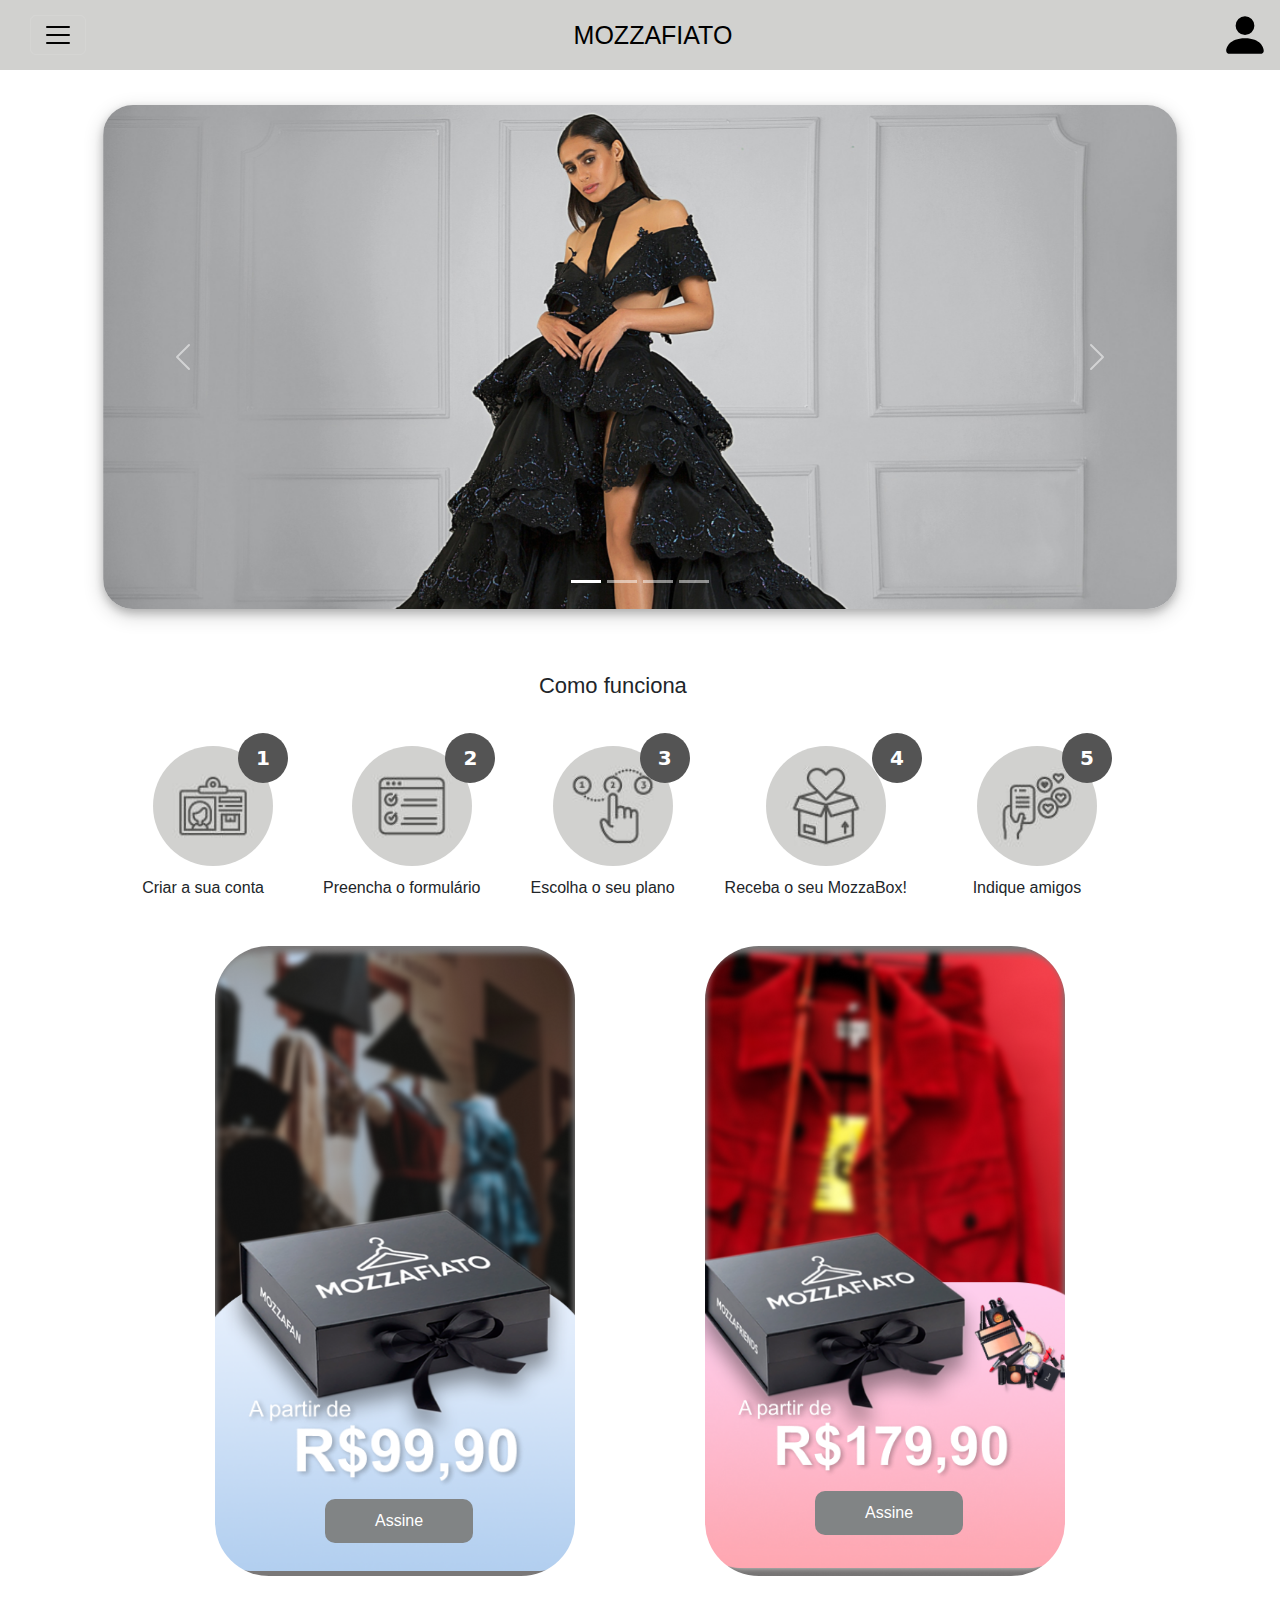
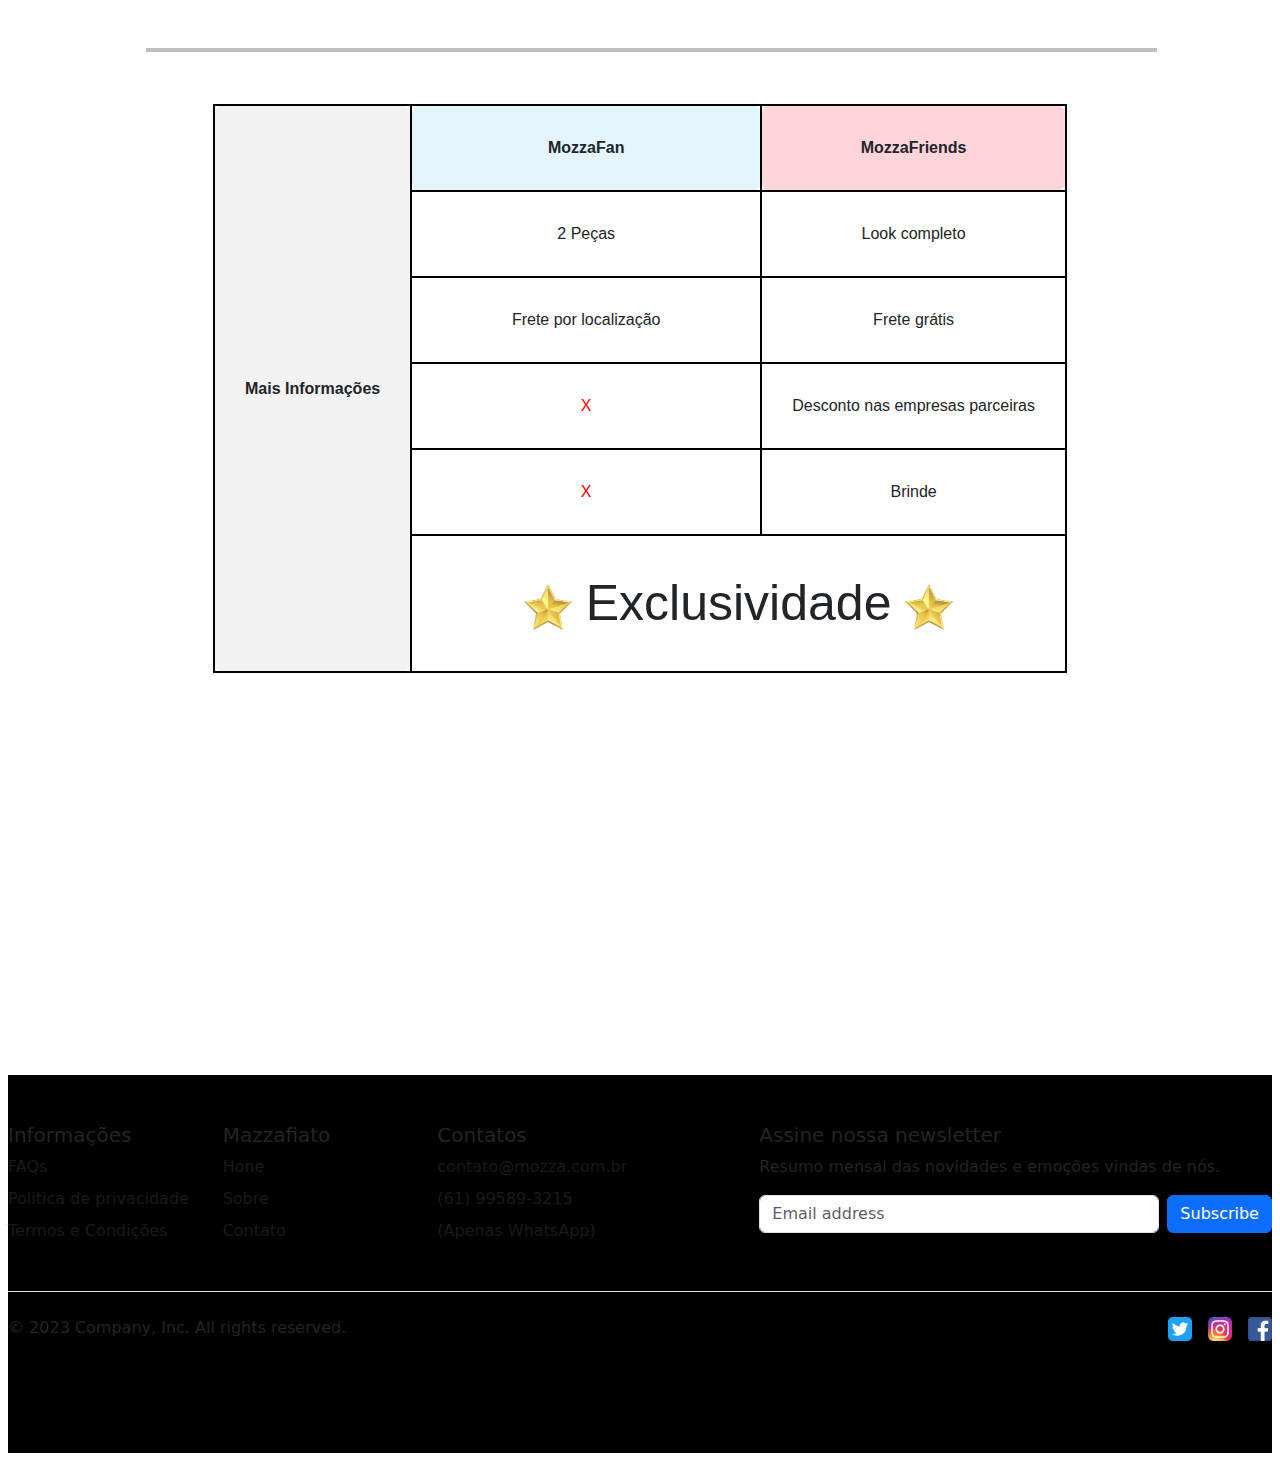
==== html/index.html @ 26ebfc80 "estilizando main, tabela, planos" ====
<!DOCTYPE html>
<html lang="pt-br">
<head>
    <meta charset="UTF-8">
    <meta name="viewport" content="width=device-width, initial-scale=1.0">
    <script src="https://cdn.jsdelivr.net/npm/bootstrap@5.3.0/dist/js/bootstrap.bundle.min.js" integrity="sha384-geWF76RCwLtnZ8qwWowPQNguL3RmwHVBC9FhGdlKrxdiJJigb/j/68SIy3Te4Bkz" crossorigin="anonymous"></script>
    <link href="https://fonts.cdnfonts.com/css/keep-calm" rel="stylesheet">
    <link href="https://fonts.cdnfonts.com/css/tabarra" rel="stylesheet">
    <script src="script.js"></script>
    <link rel="stylesheet" href="../css/style.css">
    <title>Home</title>
</head>


<body>

      <div>
      <nav class="navbar navbar-dark bg-dark fixed-top d-flex justify-content-between">
        <button class="navbar-toggler" type="button" data-bs-toggle="offcanvas" data-bs-target="#navbarToggleExternalContent" aria-controls="navbarToggleExternalContent">
          <span class="navbar-toggler-icon"></span>
        </button>

       <h1 class="marcatitulo">MOZZAFIATO</h1>
       
       <a href="login.html"> <!-- LINK PARA OUTRA PAGINA -->
        <img src="../imagem/person-fill.svg" width="50px" height="50px">
       </a>

      </nav>
      <div class="offcanvas offcanvas-start" tabindex="-1" id="navbarToggleExternalContent" aria-labelledby="navbarToggleExternalContentLabel">
        <div class="offcanvas-header">
          <h5 class="offcanvas-title" id="navbarToggleExternalContentLabel">Menu</h5>
          <button type="button" class="btn-close text-reset" data-bs-dismiss="offcanvas" aria-label="Close"></button>
        </div>
        <div class="offcanvas-body">
          <ul class="navbar-nav">
            <li class="nav-item"><a class="nav-link" href="index.html">Home</a></li>
            <li class="nav-item"><a class="nav-link" href="#sobre">Sobre</a></li>
            <li class="nav-item"><a class="nav-link" href="#planos">Planos</a></li>
          </ul>
        </div>
      </div>

       <script src="https://stackpath.bootstrapcdn.com/bootstrap/5.0.0-alpha2/js/bootstrap.bundle.min.js"></script>

      
      <div id="carouselExampleIndicators" class="carousel slide">
        
        <div class="carousel-indicators">
          <button type="button" data-bs-target="#carouselExampleIndicators" data-bs-slide-to="0" class="active" aria-current="true" aria-label="Slide 1"></button>
          <button type="button" data-bs-target="#carouselExampleIndicators" data-bs-slide-to="1" aria-label="Slide 2"></button>
          <button type="button" data-bs-target="#carouselExampleIndicators" data-bs-slide-to="2" aria-label="Slide 3"></button>
          <button type="button" data-bs-target="#carouselExampleIndicators" data-bs-slide-to="3" aria-label="Slide 4"></button>
        </div>

        <div class="carousel-inner">
          <div class="carousel-item active">
            <img src="../imagem/carrosel1.jpg" class="d-block w-100" alt="...">
          </div>
          <div class="carousel-item">
            <img src="../imagem/carrosel2.jpg" class="d-block w-100" alt="...">
          </div>
          <div class="carousel-item">
            <img src="../imagem/carrosel3.jpg" class="d-block w-100" alt="...">
          </div>
          <div class="carousel-item">
            <img src="../imagem/carrosel4.jpg" class="d-block w-100" alt="...">
          </div>
        </div>
        <button class="carousel-control-prev" type="button" data-bs-target="#carouselExampleIndicators" data-bs-slide="prev">
          <span class="carousel-control-prev-icon" aria-hidden="true"></span>
          <span class="visually-hidden">Previous</span>
        </button>
        <button class="carousel-control-next" type="button" data-bs-target="#carouselExampleIndicators" data-bs-slide="next">
          <span class="carousel-control-next-icon" aria-hidden="true"></span>
          <span id="sobre" class="visually-hidden">Next</span>
        </button>
      </div>
      </div>
  
      <section id="">
        <p class="como-funciona">Como funciona</p>
      <div class="container">

        <div class="ball-container">
          <div class="ball ball1"></div>
          <div class="small-ball">
            <div class="number">1</div>
          </div>
          <div class="caption">Criar a sua conta</div>
        </div>
        <div class="ball-container">
          <div class="ball ball2"></div>
          <div class="small-ball">
            <div class="number">2</div>
          </div>
          <div class="caption">Preencha o formulário</div>
        </div>
        <div class="ball-container">
          <div class="ball ball3"></div>
          <div class="small-ball">
            <div class="number">3</div>
          </div>
          <div class="caption">Escolha o seu plano</div>
        </div>
        <div class="ball-container">
          <div class="ball ball4"></div>
          <div class="small-ball">
            <div class="number">4</div>
          </div>
          <div class="caption">Receba o seu MozzaBox!</div>
        </div>
        <div class="ball-container">
          <div class="ball ball5"></div>
          <div class="small-ball">
            <div class="number">5</div>
          </div>
          <div class="caption">Indique amigos</div>
        </div>
      </div>
    </section>

    <section id="planos">
      <div class="container2">
        <div class="quadrado2">
          <img class="plans" src="../imagem/99.png" alt="99,90" width="280px">
          <input class="button button-plan" type="submit" value="Assine">
        </div>
        <div class="quadrado2">
          <img class="plans" src="../imagem/179.png" alt="179,90" width="280px">
          <input class="button button-plan" type="submit" value="Assine">
        </div>
      </div>
    </section>

    <hr>

    <div class="container-table">
    <table class="hidden-table">
      <tr>
        <th class="side-info" rowspan="7">Mais Informações</th>
        <th class="prod1">MozzaFan</th>
        <th class="prod2">MozzaFriends</th>
      </tr>
      <tr>
        <td class="menor">2 Peças</td>
        <td>Look completo</td>
      </tr>
      <tr>
        <td class="menor">Frete por localização</td>
        <td>Frete grátis</td>
      </tr>
      <tr>
        <td class="menor" style="color: red;">X</td>
        <td>Desconto nas empresas parceiras</td>
      </tr>
      <tr>
        <td class="menor" style="color: red;">X</td>
        <td>Brinde</td>
      </tr>
      <tr>
        <td class="exclusividade" colspan="2"><img src="../imagem/Foto-de-Estrela-PNG.png" alt="" width="48px"> Exclusividade <img src="../imagem/Foto-de-Estrela-PNG.png" alt="" width="48px"></td>
      </tr>
    </table>
  </div>

    <!-- RODA PEEEEEEEEEEEEEEEEEEEEEEEEEEEEEEEEEEEEE -->  

  <div class="container3">
    <footer class="py-5">
      <div class="row">
        <div class="col-6 col-md-2 mb-3">
          <h5>Informações</h5>
          <ul class="nav flex-column">
            <li class="nav-item mb-2"><a href="#" class="nav-link p-0 text-body-secondary">FAQs</a></li>
            <li class="nav-item mb-2"><a href="#" class="nav-link p-0 text-body-secondary">Politica de privacidade</a></li>
            <li class="nav-item mb-2"><a href="#" class="nav-link p-0 text-body-secondary">Termos e Condições</a></li>
          </ul>
        </div>

        <div class="col-6 col-md-2 mb-3">
          <h5>Mazzafiato</h5>
          <ul class="nav flex-column">
            <li class="nav-item mb-2"><a href="#" class="nav-link p-0 text-body-secondary">Hone</a></li>
            <li class="nav-item mb-2"><a href="#" class="nav-link p-0 text-body-secondary">Sobre</a></li>
            <li class="nav-item mb-2"><a href="#" class="nav-link p-0 text-body-secondary">Contato</a></li>
          </ul>
        </div>
  
        <div class="col-6 col-md-2 mb-3">
          <h5>Contatos</h5>
          <ul class="nav flex-column">
            <li class="nav-item mb-2"><a href="#" class="nav-link p-0 text-body-secondary">contato@mozza.com.br</a></li>
            <li class="nav-item mb-2"><a href="#" class="nav-link p-0 text-body-secondary">(61) 99589-3215</a></li>
            <li class="nav-item mb-2"><a href="#" class="nav-link p-0 text-body-secondary">(Apenas WhatsApp)</a></li>
          </ul>
        </div>
  
        <div class="col-md-5 offset-md-1 mb-3">
          <form>
            <h5>Assine nossa newsletter</h5>
            <p>Resumo mensal das novidades e emoções vindas de nós.</p>
            <div class="d-flex flex-column flex-sm-row w-100 gap-2">
              <label for="newsletter1" class="visually-hidden">Email address</label>
              <input id="newsletter1" type="text" class="form-control" placeholder="Email address">
              <button class="btn btn-primary" type="button">Subscribe</button>
            </div>
          </form>
        </div>
      </div>

      <div class="d-flex flex-column flex-sm-row justify-content-between py-4 my-4 border-top">
        <p>&copy; 2023 Company, Inc. All rights reserved.</p>
        <ul class="list-unstyled d-flex">
          <li class="ms-3">
            <a class="link-body-emphasis" href="https://twitter.com/login?lang=pt" target="_blank">
              <img src="../imagem/1657045399twitter-icon-png.png" alt="twitter" width="24" height="24">
              <use xlink:href="#twitter"/>
            </a>
          </li>
          <li class="ms-3">
            <a class="link-body-emphasis" href="https://www.instagram.com/" target="_blank">
              <img src="../imagem/Instagram_icon.png.webp" alt="instagram" width="24" height="24">
              <use xlink:href="#instagram"/>
            </a>
          </li>
          <li class="ms-3">
            <a class="link-body-emphasis" href="https://pt-br.facebook.com" target="_blank">
              <img class="icon-face" src="../imagem/Facebook_icon_2013.svg.png" alt="facebook" width="24" height="24">
              <use xlink:href="#facebook"/>
            </a>
          </li>
      </div>

    </footer>

  </div>
  <script src="../assets/dist/js/bootstrap.bundle.min.js"></script> 
</body> 
</html>
---- css/style.css ----
@charset "UTF-8"; /*!
 * Bootstrap  v5.3.0 (https://getbootstrap.com/)
 * Copyright 2011-2023 The Bootstrap Authors
 * Licensed under MIT (https://github.com/twbs/bootstrap/blob/main/LICENSE)
 */
:root,
[data-bs-theme="light"] {
  --bs-blue: #0d6efd;
  --bs-indigo: #6610f2;
  --bs-purple: #6f42c1;
  --bs-pink: #d63384;
  --bs-red: #dc3545;
  --bs-orange: #fd7e14;
  --bs-yellow: #ffc107;
  --bs-green: #198754;
  --bs-teal: #20c997;
  --bs-cyan: #0dcaf0;
  --bs-black: #000;
  --bs-white: #fff;
  --bs-gray: #6c757d;
  --bs-gray-dark: #343a40;
  --bs-gray-100: #f8f9fa;
  --bs-gray-200: #e9ecef;
  --bs-gray-300: #dee2e6;
  --bs-gray-400: #ced4da;
  --bs-gray-500: #adb5bd;
  --bs-gray-600: #6c757d;
  --bs-gray-700: #495057;
  --bs-gray-800: #343a40;
  --bs-gray-900: #212529;
  --bs-primary: #0d6efd;
  --bs-secondary: #6c757d;
  --bs-success: #198754;
  --bs-info: #0dcaf0;
  --bs-warning: #ffc107;
  --bs-danger: #dc3545;
  --bs-light: #f8f9fa;
  --bs-dark: #212529;
  --bs-primary-rgb: 13, 110, 253;
  --bs-secondary-rgb: 108, 117, 125;
  --bs-success-rgb: 25, 135, 84;
  --bs-info-rgb: 13, 202, 240;
  --bs-warning-rgb: 255, 193, 7;
  --bs-danger-rgb: 220, 53, 69;
  --bs-light-rgb: 248, 249, 250;
  --bs-dark-rgb: 209, 209, 207;
  --bs-primary-text-emphasis: #052c65;
  --bs-secondary-text-emphasis: #2b2f32;
  --bs-success-text-emphasis: #0a3622;
  --bs-info-text-emphasis: #055160;
  --bs-warning-text-emphasis: #664d03;
  --bs-danger-text-emphasis: #58151c;
  --bs-light-text-emphasis: #495057;
  --bs-dark-text-emphasis: #495057;
  --bs-primary-bg-subtle: #cfe2ff;
  --bs-secondary-bg-subtle: #e2e3e5;
  --bs-success-bg-subtle: #d1e7dd;
  --bs-info-bg-subtle: #cff4fc;
  --bs-warning-bg-subtle: #fff3cd;
  --bs-danger-bg-subtle: #f8d7da;
  --bs-light-bg-subtle: #fcfcfd;
  --bs-dark-bg-subtle: #ced4da;
  --bs-primary-border-subtle: #9ec5fe;
  --bs-secondary-border-subtle: #c4c8cb;
  --bs-success-border-subtle: #a3cfbb;
  --bs-info-border-subtle: #9eeaf9;
  --bs-warning-border-subtle: #ffe69c;
  --bs-danger-border-subtle: #f1aeb5;
  --bs-light-border-subtle: #e9ecef;
  --bs-dark-border-subtle: #adb5bd;
  --bs-white-rgb: 255, 255, 255;
  --bs-black-rgb: 0, 0, 0;
  --bs-font-sans-serif: system-ui, -apple-system, "Segoe UI", Roboto,
    "Helvetica Neue", "Noto Sans", "Liberation Sans", Arial, sans-serif,
    "Apple Color Emoji", "Segoe UI Emoji", "Segoe UI Symbol", "Noto Color Emoji";
  --bs-font-monospace: SFMono-Regular, Menlo, Monaco, Consolas,
    "Liberation Mono", "Courier New", monospace;
  --bs-gradient: linear-gradient(
    180deg,
    rgba(255, 255, 255, 0.15),
    rgba(255, 255, 255, 0)
  );
  --bs-body-font-family: var(--bs-font-sans-serif);
  --bs-body-font-size: 1rem;
  --bs-body-font-weight: 400;
  --bs-body-line-height: 1.5;
  --bs-body-color: #212529;
  --bs-body-color-rgb: 33, 37, 41;
  --bs-body-bg: #fff;
  --bs-body-bg-rgb: 255, 255, 255;
  --bs-emphasis-color: #000;
  --bs-emphasis-color-rgb: 0, 0, 0;
  --bs-secondary-color: rgba(33, 37, 41, 0.75);
  --bs-secondary-color-rgb: 33, 37, 41;
  --bs-secondary-bg: #e9ecef;
  --bs-secondary-bg-rgb: 233, 236, 239;
  --bs-tertiary-color: rgba(33, 37, 41, 0.5);
  --bs-tertiary-color-rgb: 33, 37, 41;
  --bs-tertiary-bg: #f8f9fa;
  --bs-tertiary-bg-rgb: 248, 249, 250;
  --bs-heading-color: inherit;
  --bs-link-color: #0d6efd;
  --bs-link-color-rgb: 13, 110, 253;
  --bs-link-decoration: underline;
  --bs-link-hover-color: #0a58ca;
  --bs-link-hover-color-rgb: 10, 88, 202;
  --bs-code-color: #d63384;
  --bs-highlight-bg: #fff3cd;
  --bs-border-width: 1px;
  --bs-border-style: solid;
  --bs-border-color: #dee2e6;
  --bs-border-color-translucent: rgba(0, 0, 0, 0.175);
  --bs-border-radius: 0.375rem;
  --bs-border-radius-sm: 0.25rem;
  --bs-border-radius-lg: 0.5rem;
  --bs-border-radius-xl: 1rem;
  --bs-border-radius-xxl: 2rem;
  --bs-border-radius-2xl: var(--bs-border-radius-xxl);
  --bs-border-radius-pill: 50rem;
  --bs-box-shadow: 0 0.5rem 1rem rgba(0, 0, 0, 0.15);
  --bs-box-shadow-sm: 0 0.125rem 0.25rem rgba(0, 0, 0, 0.075);
  --bs-box-shadow-lg: 0 1rem 3rem rgba(0, 0, 0, 0.175);
  --bs-box-shadow-inset: inset 0 1px 2px rgba(0, 0, 0, 0.075);
  --bs-focus-ring-width: 0.25rem;
  --bs-focus-ring-opacity: 0.25;
  --bs-focus-ring-color: rgba(13, 110, 253, 0.25);
  --bs-form-valid-color: #198754;
  --bs-form-valid-border-color: #198754;
  --bs-form-invalid-color: #dc3545;
  --bs-form-invalid-border-color: #dc3545;
}
[data-bs-theme="dark"] {
  color-scheme: dark;
  --bs-body-color: #adb5bd;
  --bs-body-color-rgb: 173, 181, 189;
  --bs-body-bg: #212529;
  --bs-body-bg-rgb: 33, 37, 41;
  --bs-emphasis-color: #fff;
  --bs-emphasis-color-rgb: 255, 255, 255;
  --bs-secondary-color: rgba(173, 181, 189, 0.75);
  --bs-secondary-color-rgb: 173, 181, 189;
  --bs-secondary-bg: #343a40;
  --bs-secondary-bg-rgb: 52, 58, 64;
  --bs-tertiary-color: rgba(173, 181, 189, 0.5);
  --bs-tertiary-color-rgb: 173, 181, 189;
  --bs-tertiary-bg: #2b3035;
  --bs-tertiary-bg-rgb: 43, 48, 53;
  --bs-primary-text-emphasis: #6ea8fe;
  --bs-secondary-text-emphasis: #a7acb1;
  --bs-success-text-emphasis: #75b798;
  --bs-info-text-emphasis: #6edff6;
  --bs-warning-text-emphasis: #ffda6a;
  --bs-danger-text-emphasis: #ea868f;
  --bs-light-text-emphasis: #f8f9fa;
  --bs-dark-text-emphasis: #dee2e6;
  --bs-primary-bg-subtle: #031633;
  --bs-secondary-bg-subtle: #161719;
  --bs-success-bg-subtle: #051b11;
  --bs-info-bg-subtle: #032830;
  --bs-warning-bg-subtle: #332701;
  --bs-danger-bg-subtle: #2c0b0e;
  --bs-light-bg-subtle: #343a40;
  --bs-dark-bg-subtle: #1a1d20;
  --bs-primary-border-subtle: #084298;
  --bs-secondary-border-subtle: #41464b;
  --bs-success-border-subtle: #0f5132;
  --bs-info-border-subtle: #087990;
  --bs-warning-border-subtle: #997404;
  --bs-danger-border-subtle: #842029;
  --bs-light-border-subtle: #495057;
  --bs-dark-border-subtle: #343a40;
  --bs-heading-color: inherit;
  --bs-link-color: #6ea8fe;
  --bs-link-hover-color: #8bb9fe;
  --bs-link-color-rgb: 110, 168, 254;
  --bs-link-hover-color-rgb: 139, 185, 254;
  --bs-code-color: #e685b5;
  --bs-border-color: #495057;
  --bs-border-color-translucent: rgba(255, 255, 255, 0.15);
  --bs-form-valid-color: #75b798;
  --bs-form-valid-border-color: #75b798;
  --bs-form-invalid-color: #ea868f;
  --bs-form-invalid-border-color: #ea868f;
}
*,
::after,
::before {
  box-sizing: border-box;
}
@media (prefers-reduced-motion: no-preference) {
  :root {
    scroll-behavior: smooth;
  }
}
body {
  font-family: var(--bs-body-font-family);
  font-size: var(--bs-body-font-size);
  font-weight: var(--bs-body-font-weight);
  line-height: var(--bs-body-line-height);
  color: var(--bs-body-color);
  text-align: var(--bs-body-text-align);
  background-color: var(--bs-body-bg);
  -webkit-text-size-adjust: 100%;
  -webkit-tap-highlight-color: transparent;
}

hr {
  margin: 1rem 0;
  color: inherit;
  border: 0;
  border-top: var(--bs-border-width) solid;
  opacity: 0.25;
}
.h1,
.h2,
.h3,
.h4,
.h5,
.h6,
h1,
h2,
h3,
h4,
h5,
h6 {
  margin-top: 0;
  margin-bottom: 0.5rem;
  font-weight: 500;
  line-height: 1.2;
  color: var(--bs-heading-color);
}
.h1,
h1 {
  font-size: calc(1.375rem + 1.5vw);
}
@media (min-width: 1200px) {
  .h1,
  h1 {
    font-size: 2.5rem;
  }
}
.h2,
h2 {
  font-size: calc(1.325rem + 0.9vw);
}
@media (min-width: 1200px) {
  .h2,
  h2 {
    font-size: 2rem;
  }
}
.h3,
h3 {
  font-size: calc(1.3rem + 0.6vw);
}
@media (min-width: 1200px) {
  .h3,
  h3 {
    font-size: 1.75rem;
  }
}
.h4,
h4 {
  font-size: calc(1.275rem + 0.3vw);
}
@media (min-width: 1200px) {
  .h4,
  h4 {
    font-size: 1.5rem;
  }
}
.h5,
h5 {
  font-size: 1.25rem;
}
.h6,
h6 {
  font-size: 1rem;
}
p {
  margin-top: 0;
  margin-bottom: 1rem;
}
abbr[title] {
  -webkit-text-decoration: underline dotted;
  text-decoration: underline dotted;
  cursor: help;
  -webkit-text-decoration-skip-ink: none;
  text-decoration-skip-ink: none;
}
address {
  margin-bottom: 1rem;
  font-style: normal;
  line-height: inherit;
}
ol,
ul {
  padding-left: 2rem;
}
dl,
ol,
ul {
  margin-top: 0;
  margin-bottom: 1rem;
}
ol ol,
ol ul,
ul ol,
ul ul {
  margin-bottom: 0;
}
dt {
  font-weight: 700;
}
dd {
  margin-bottom: 0.5rem;
  margin-left: 0;
}
blockquote {
  margin: 0 0 1rem;
}
b,
strong {
  font-weight: bolder;
}
.small,
small {
  font-size: 0.875em;
}
.mark,
mark {
  padding: 0.1875em;
  background-color: var(--bs-highlight-bg);
}
sub,
sup {
  position: relative;
  font-size: 0.75em;
  line-height: 0;
  vertical-align: baseline;
}
sub {
  bottom: -0.25em;
}
sup {
  top: -0.5em;
}
a {
  color: rgba(var(--bs-link-color-rgb), var(--bs-link-opacity, 1));
  text-decoration: underline;
}
a:hover {
  --bs-link-color-rgb: var(--bs-link-hover-color-rgb);
}
a:not([href]):not([class]),
a:not([href]):not([class]):hover {
  color: inherit;
  text-decoration: none;
}
code,
kbd,
pre,
samp {
  font-family: var(--bs-font-monospace);
  font-size: 1em;
}
pre {
  display: block;
  margin-top: 0;
  margin-bottom: 1rem;
  overflow: auto;
  font-size: 0.875em;
}
pre code {
  font-size: inherit;
  color: inherit;
  word-break: normal;
}
code {
  font-size: 0.875em;
  color: var(--bs-code-color);
  word-wrap: break-word;
}
a > code {
  color: inherit;
}
kbd {
  padding: 0.1875rem 0.375rem;
  font-size: 0.875em;
  color: var(--bs-body-bg);
  background-color: var(--bs-body-color);
  border-radius: 0.25rem;
}
kbd kbd {
  padding: 0;
  font-size: 1em;
}
figure {
  margin: 0 0 1rem;
}
img,
svg {
  vertical-align: middle;
}
table {
  caption-side: bottom;
  border-collapse: collapse;
}
caption {
  padding-top: 0.5rem;
  padding-bottom: 0.5rem;
  color: var(--bs-secondary-color);
  text-align: left;
}
th {
  text-align: inherit;
  text-align: -webkit-match-parent;
}
tbody,
td,
tfoot,
th,
thead,
tr {
  border-color: inherit;
  border-style: solid;
  border-width: 0;
}
label {
  display: inline-block;
}
button {
  border-radius: 0;
}
button:focus:not(:focus-visible) {
  outline: 0;
}
button,
input,
optgroup,
select,
textarea {
  margin: 0;
  font-family: inherit;
  font-size: inherit;
  line-height: inherit;
}
button,
select {
  text-transform: none;
}
[role="button"] {
  cursor: pointer;
}
select {
  word-wrap: normal;
}
select:disabled {
  opacity: 1;
}
[list]:not([type="date"]):not([type="datetime-local"]):not([type="month"]):not(
    [type="week"]
  ):not([type="time"])::-webkit-calendar-picker-indicator {
  display: none !important;
}
[type="button"],
[type="reset"],
[type="submit"],

[type="button"]:not(:disabled),
[type="reset"]:not(:disabled),
[type="submit"]:not(:disabled),
button:not(:disabled) {
  cursor: pointer;
}
::-moz-focus-inner {
  padding: 0;
  border-style: none;
}
textarea {
  resize: vertical;
}
fieldset {
  min-width: 0;
  padding: 0;
  margin: 0;
  border: 0;
}
legend {
  float: left;
  width: 100%;
  padding: 0;
  margin-bottom: 0.5rem;
  font-size: calc(1.275rem + 0.3vw);
  line-height: inherit;
}
@media (min-width: 1200px) {
  legend {
    font-size: 1.5rem;
  }
}
legend + * {
  clear: left;
}
::-webkit-datetime-edit-day-field,
::-webkit-datetime-edit-fields-wrapper,
::-webkit-datetime-edit-hour-field,
::-webkit-datetime-edit-minute,
::-webkit-datetime-edit-month-field,
::-webkit-datetime-edit-text,
::-webkit-datetime-edit-year-field {
  padding: 0;
}
::-webkit-inner-spin-button {
  height: auto;
}

::-webkit-search-decoration {
  -webkit-appearance: none;
}
::-webkit-color-swatch-wrapper {
  padding: 0;
}
::-webkit-file-upload-button {
  font: inherit;
  -webkit-appearance: button;
}

output {
  display: inline-block;
}
iframe {
  border: 0;
}
summary {
  display: list-item;
  cursor: pointer;
}
progress {
  vertical-align: baseline;
}
[hidden] {
  display: none !important;
}
.lead {
  font-size: 1.25rem;
  font-weight: 300;
}
.display-1 {
  font-size: calc(1.625rem + 4.5vw);
  font-weight: 300;
  line-height: 1.2;
}
@media (min-width: 1200px) {
  .display-1 {
    font-size: 5rem;
  }
}
.display-2 {
  font-size: calc(1.575rem + 3.9vw);
  font-weight: 300;
  line-height: 1.2;
}
@media (min-width: 1200px) {
  .display-2 {
    font-size: 4.5rem;
  }
}
.display-3 {
  font-size: calc(1.525rem + 3.3vw);
  font-weight: 300;
  line-height: 1.2;
}
@media (min-width: 1200px) {
  .display-3 {
    font-size: 4rem;
  }
}
.display-4 {
  font-size: calc(1.475rem + 2.7vw);
  font-weight: 300;
  line-height: 1.2;
}
@media (min-width: 1200px) {
  .display-4 {
    font-size: 3.5rem;
  }
}
.display-5 {
  font-size: calc(1.425rem + 2.1vw);
  font-weight: 300;
  line-height: 1.2;
}
@media (min-width: 1200px) {
  .display-5 {
    font-size: 3rem;
  }
}
.display-6 {
  font-size: calc(1.375rem + 1.5vw);
  font-weight: 300;
  line-height: 1.2;
}
@media (min-width: 1200px) {
  .display-6 {
    font-size: 2.5rem;
  }
}
.list-unstyled {
  padding-left: 0;
  list-style: none;
}
.list-inline {
  padding-left: 0;
  list-style: none;
}
.list-inline-item {
  display: inline-block;
}
.list-inline-item:not(:last-child) {
  margin-right: 0.5rem;
}
.initialism {
  font-size: 0.875em;
  text-transform: uppercase;
}
.blockquote {
  margin-bottom: 1rem;
  font-size: 1.25rem;
}
.blockquote > :last-child {
  margin-bottom: 0;
}
.blockquote-footer {
  margin-top: -1rem;
  margin-bottom: 1rem;
  font-size: 0.875em;
  color: #6c757d;
}
.blockquote-footer::before {
  content: "— ";
}
.img-fluid {
  max-width: 100%;
  height: auto;
}
.img-thumbnail {
  padding: 0.25rem;
  background-color: var(--bs-body-bg);
  border: var(--bs-border-width) solid var(--bs-border-color);
  border-radius: var(--bs-border-radius);
  max-width: 100%;
  height: auto;
}
.figure {
  display: inline-block;
}
.figure-img {
  margin-bottom: 0.5rem;
  line-height: 1;
}
.figure-caption {
  font-size: 0.875em;
  color: var(--bs-secondary-color);
}
.container,
.container-fluid,
.container-lg,
.container-md,
.container-sm,
.container-xl,
.container-xxl {
  --bs-gutter-x: 1.5rem;
  --bs-gutter-y: 0;
  width: 100%;
  padding-right: calc(var(--bs-gutter-x) * 0.5);
  padding-left: calc(var(--bs-gutter-x) * 0.5);
  margin-right: auto;
  margin-left: auto;
}
@media (min-width: 576px) {
  .container,
  .container-sm {
    max-width: 540px;
  }
}
@media (min-width: 768px) {
  .container,
  .container-md,
  .container-sm {
    max-width: 720px;
  }
}
@media (min-width: 992px) {
  .container,
  .container-lg,
  .container-md,
  .container-sm {
    max-width: 960px;
  }
}
@media (min-width: 1200px) {
  .container,
  .container-lg,
  .container-md,
  .container-sm,
  .container-xl {
    max-width: 1140px;
  }
}
@media (min-width: 1400px) {
  .container,
  .container-lg,
  .container-md,
  .container-sm,
  .container-xl,
  .container-xxl {
    max-width: 1320px;
  }
}
:root {
  --bs-breakpoint-xs: 0;
  --bs-breakpoint-sm: 576px;
  --bs-breakpoint-md: 768px;
  --bs-breakpoint-lg: 992px;
  --bs-breakpoint-xl: 1200px;
  --bs-breakpoint-xxl: 1400px;
}
.row {
  --bs-gutter-x: 1.5rem;
  --bs-gutter-y: 0;
  display: flex;
  flex-wrap: wrap;
  margin-top: calc(-1 * var(--bs-gutter-y));
  margin-right: calc(-0.5 * var(--bs-gutter-x));
  margin-left: calc(-0.5 * var(--bs-gutter-x));
}
.row > * {
  flex-shrink: 0;
  width: 100%;
  max-width: 100%;
  padding-right: calc(var(--bs-gutter-x) * 0.5);
  padding-left: calc(var(--bs-gutter-x) * 0.5);
  margin-top: var(--bs-gutter-y);
}
.col {
  flex: 1 0 0%;
}
.row-cols-auto > * {
  flex: 0 0 auto;
  width: auto;
}
.row-cols-1 > * {
  flex: 0 0 auto;
  width: 100%;
}
.row-cols-2 > * {
  flex: 0 0 auto;
  width: 50%;
}
.row-cols-3 > * {
  flex: 0 0 auto;
  width: 33.3333333333%;
}
.row-cols-4 > * {
  flex: 0 0 auto;
  width: 25%;
}
.row-cols-5 > * {
  flex: 0 0 auto;
  width: 20%;
}
.row-cols-6 > * {
  flex: 0 0 auto;
  width: 16.6666666667%;
}
.col-auto {
  flex: 0 0 auto;
  width: auto;
}
.col-1 {
  flex: 0 0 auto;
  width: 8.33333333%;
}
.col-2 {
  flex: 0 0 auto;
  width: 16.66666667%;
}
.col-3 {
  flex: 0 0 auto;
  width: 25%;
}
.col-4 {
  flex: 0 0 auto;
  width: 33.33333333%;
}
.col-5 {
  flex: 0 0 auto;
  width: 41.66666667%;
}
.col-6 {
  flex: 0 0 auto;
  width: 50%;
}
.col-7 {
  flex: 0 0 auto;
  width: 58.33333333%;
}
.col-8 {
  flex: 0 0 auto;
  width: 66.66666667%;
}
.col-9 {
  flex: 0 0 auto;
  width: 75%;
}
.col-10 {
  flex: 0 0 auto;
  width: 83.33333333%;
}
.col-11 {
  flex: 0 0 auto;
  width: 91.66666667%;
}
.col-12 {
  flex: 0 0 auto;
  width: 100%;
}
.offset-1 {
  margin-left: 8.33333333%;
}
.offset-2 {
  margin-left: 16.66666667%;
}
.offset-3 {
  margin-left: 25%;
}
.offset-4 {
  margin-left: 33.33333333%;
}
.offset-5 {
  margin-left: 41.66666667%;
}
.offset-6 {
  margin-left: 50%;
}
.offset-7 {
  margin-left: 58.33333333%;
}
.offset-8 {
  margin-left: 66.66666667%;
}
.offset-9 {
  margin-left: 75%;
}
.offset-10 {
  margin-left: 83.33333333%;
}
.offset-11 {
  margin-left: 91.66666667%;
}
.g-0,
.gx-0 {
  --bs-gutter-x: 0;
}
.g-0,
.gy-0 {
  --bs-gutter-y: 0;
}
.g-1,
.gx-1 {
  --bs-gutter-x: 0.25rem;
}
.g-1,
.gy-1 {
  --bs-gutter-y: 0.25rem;
}
.g-2,
.gx-2 {
  --bs-gutter-x: 0.5rem;
}
.g-2,
.gy-2 {
  --bs-gutter-y: 0.5rem;
}
.g-3,
.gx-3 {
  --bs-gutter-x: 1rem;
}
.g-3,
.gy-3 {
  --bs-gutter-y: 1rem;
}
.g-4,
.gx-4 {
  --bs-gutter-x: 1.5rem;
}
.g-4,
.gy-4 {
  --bs-gutter-y: 1.5rem;
}
.g-5,
.gx-5 {
  --bs-gutter-x: 3rem;
}
.g-5,
.gy-5 {
  --bs-gutter-y: 3rem;
}
@media (min-width: 576px) {
  .col-sm {
    flex: 1 0 0%;
  }
  .row-cols-sm-auto > * {
    flex: 0 0 auto;
    width: auto;
  }
  .row-cols-sm-1 > * {
    flex: 0 0 auto;
    width: 100%;
  }
  .row-cols-sm-2 > * {
    flex: 0 0 auto;
    width: 50%;
  }
  .row-cols-sm-3 > * {
    flex: 0 0 auto;
    width: 33.3333333333%;
  }
  .row-cols-sm-4 > * {
    flex: 0 0 auto;
    width: 25%;
  }
  .row-cols-sm-5 > * {
    flex: 0 0 auto;
    width: 20%;
  }
  .row-cols-sm-6 > * {
    flex: 0 0 auto;
    width: 16.6666666667%;
  }
  .col-sm-auto {
    flex: 0 0 auto;
    width: auto;
  }
  .col-sm-1 {
    flex: 0 0 auto;
    width: 8.33333333%;
  }
  .col-sm-2 {
    flex: 0 0 auto;
    width: 16.66666667%;
  }
  .col-sm-3 {
    flex: 0 0 auto;
    width: 25%;
  }
  .col-sm-4 {
    flex: 0 0 auto;
    width: 33.33333333%;
  }
  .col-sm-5 {
    flex: 0 0 auto;
    width: 41.66666667%;
  }
  .col-sm-6 {
    flex: 0 0 auto;
    width: 50%;
  }
  .col-sm-7 {
    flex: 0 0 auto;
    width: 58.33333333%;
  }
  .col-sm-8 {
    flex: 0 0 auto;
    width: 66.66666667%;
  }
  .col-sm-9 {
    flex: 0 0 auto;
    width: 75%;
  }
  .col-sm-10 {
    flex: 0 0 auto;
    width: 83.33333333%;
  }
  .col-sm-11 {
    flex: 0 0 auto;
    width: 91.66666667%;
  }
  .col-sm-12 {
    flex: 0 0 auto;
    width: 100%;
  }
  .offset-sm-0 {
    margin-left: 0;
  }
  .offset-sm-1 {
    margin-left: 8.33333333%;
  }
  .offset-sm-2 {
    margin-left: 16.66666667%;
  }
  .offset-sm-3 {
    margin-left: 25%;
  }
  .offset-sm-4 {
    margin-left: 33.33333333%;
  }
  .offset-sm-5 {
    margin-left: 41.66666667%;
  }
  .offset-sm-6 {
    margin-left: 50%;
  }
  .offset-sm-7 {
    margin-left: 58.33333333%;
  }
  .offset-sm-8 {
    margin-left: 66.66666667%;
  }
  .offset-sm-9 {
    margin-left: 75%;
  }
  .offset-sm-10 {
    margin-left: 83.33333333%;
  }
  .offset-sm-11 {
    margin-left: 91.66666667%;
  }
  .g-sm-0,
  .gx-sm-0 {
    --bs-gutter-x: 0;
  }
  .g-sm-0,
  .gy-sm-0 {
    --bs-gutter-y: 0;
  }
  .g-sm-1,
  .gx-sm-1 {
    --bs-gutter-x: 0.25rem;
  }
  .g-sm-1,
  .gy-sm-1 {
    --bs-gutter-y: 0.25rem;
  }
  .g-sm-2,
  .gx-sm-2 {
    --bs-gutter-x: 0.5rem;
  }
  .g-sm-2,
  .gy-sm-2 {
    --bs-gutter-y: 0.5rem;
  }
  .g-sm-3,
  .gx-sm-3 {
    --bs-gutter-x: 1rem;
  }
  .g-sm-3,
  .gy-sm-3 {
    --bs-gutter-y: 1rem;
  }
  .g-sm-4,
  .gx-sm-4 {
    --bs-gutter-x: 1.5rem;
  }
  .g-sm-4,
  .gy-sm-4 {
    --bs-gutter-y: 1.5rem;
  }
  .g-sm-5,
  .gx-sm-5 {
    --bs-gutter-x: 3rem;
  }
  .g-sm-5,
  .gy-sm-5 {
    --bs-gutter-y: 3rem;
  }
}
@media (min-width: 768px) {
  .col-md {
    flex: 1 0 0%;
  }
  .row-cols-md-auto > * {
    flex: 0 0 auto;
    width: auto;
  }
  .row-cols-md-1 > * {
    flex: 0 0 auto;
    width: 100%;
  }
  .row-cols-md-2 > * {
    flex: 0 0 auto;
    width: 50%;
  }
  .row-cols-md-3 > * {
    flex: 0 0 auto;
    width: 33.3333333333%;
  }
  .row-cols-md-4 > * {
    flex: 0 0 auto;
    width: 25%;
  }
  .row-cols-md-5 > * {
    flex: 0 0 auto;
    width: 20%;
  }
  .row-cols-md-6 > * {
    flex: 0 0 auto;
    width: 16.6666666667%;
  }
  .col-md-auto {
    flex: 0 0 auto;
    width: auto;
  }
  .col-md-1 {
    flex: 0 0 auto;
    width: 8.33333333%;
  }
  .col-md-2 {
    flex: 0 0 auto;
    width: 16.66666667%;
  }
  .col-md-3 {
    flex: 0 0 auto;
    width: 25%;
  }
  .col-md-4 {
    flex: 0 0 auto;
    width: 33.33333333%;
  }
  .col-md-5 {
    flex: 0 0 auto;
    width: 41.66666667%;
  }
  .col-md-6 {
    flex: 0 0 auto;
    width: 50%;
  }
  .col-md-7 {
    flex: 0 0 auto;
    width: 58.33333333%;
  }
  .col-md-8 {
    flex: 0 0 auto;
    width: 66.66666667%;
  }
  .col-md-9 {
    flex: 0 0 auto;
    width: 75%;
  }
  .col-md-10 {
    flex: 0 0 auto;
    width: 83.33333333%;
  }
  .col-md-11 {
    flex: 0 0 auto;
    width: 91.66666667%;
  }
  .col-md-12 {
    flex: 0 0 auto;
    width: 100%;
  }
  .offset-md-0 {
    margin-left: 0;
  }
  .offset-md-1 {
    margin-left: 8.33333333%;
  }
  .offset-md-2 {
    margin-left: 16.66666667%;
  }
  .offset-md-3 {
    margin-left: 25%;
  }
  .offset-md-4 {
    margin-left: 33.33333333%;
  }
  .offset-md-5 {
    margin-left: 41.66666667%;
  }
  .offset-md-6 {
    margin-left: 50%;
  }
  .offset-md-7 {
    margin-left: 58.33333333%;
  }
  .offset-md-8 {
    margin-left: 66.66666667%;
  }
  .offset-md-9 {
    margin-left: 75%;
  }
  .offset-md-10 {
    margin-left: 83.33333333%;
  }
  .offset-md-11 {
    margin-left: 91.66666667%;
  }
  .g-md-0,
  .gx-md-0 {
    --bs-gutter-x: 0;
  }
  .g-md-0,
  .gy-md-0 {
    --bs-gutter-y: 0;
  }
  .g-md-1,
  .gx-md-1 {
    --bs-gutter-x: 0.25rem;
  }
  .g-md-1,
  .gy-md-1 {
    --bs-gutter-y: 0.25rem;
  }
  .g-md-2,
  .gx-md-2 {
    --bs-gutter-x: 0.5rem;
  }
  .g-md-2,
  .gy-md-2 {
    --bs-gutter-y: 0.5rem;
  }
  .g-md-3,
  .gx-md-3 {
    --bs-gutter-x: 1rem;
  }
  .g-md-3,
  .gy-md-3 {
    --bs-gutter-y: 1rem;
  }
  .g-md-4,
  .gx-md-4 {
    --bs-gutter-x: 1.5rem;
  }
  .g-md-4,
  .gy-md-4 {
    --bs-gutter-y: 1.5rem;
  }
  .g-md-5,
  .gx-md-5 {
    --bs-gutter-x: 3rem;
  }
  .g-md-5,
  .gy-md-5 {
    --bs-gutter-y: 3rem;
  }
}
@media (min-width: 992px) {
  .col-lg {
    flex: 1 0 0%;
  }
  .row-cols-lg-auto > * {
    flex: 0 0 auto;
    width: auto;
  }
  .row-cols-lg-1 > * {
    flex: 0 0 auto;
    width: 100%;
  }
  .row-cols-lg-2 > * {
    flex: 0 0 auto;
    width: 50%;
  }
  .row-cols-lg-3 > * {
    flex: 0 0 auto;
    width: 33.3333333333%;
  }
  .row-cols-lg-4 > * {
    flex: 0 0 auto;
    width: 25%;
  }
  .row-cols-lg-5 > * {
    flex: 0 0 auto;
    width: 20%;
  }
  .row-cols-lg-6 > * {
    flex: 0 0 auto;
    width: 16.6666666667%;
  }
  .col-lg-auto {
    flex: 0 0 auto;
    width: auto;
  }
  .col-lg-1 {
    flex: 0 0 auto;
    width: 8.33333333%;
  }
  .col-lg-2 {
    flex: 0 0 auto;
    width: 16.66666667%;
  }
  .col-lg-3 {
    flex: 0 0 auto;
    width: 25%;
  }
  .col-lg-4 {
    flex: 0 0 auto;
    width: 33.33333333%;
  }
  .col-lg-5 {
    flex: 0 0 auto;
    width: 41.66666667%;
  }
  .col-lg-6 {
    flex: 0 0 auto;
    width: 50%;
  }
  .col-lg-7 {
    flex: 0 0 auto;
    width: 58.33333333%;
  }
  .col-lg-8 {
    flex: 0 0 auto;
    width: 66.66666667%;
  }
  .col-lg-9 {
    flex: 0 0 auto;
    width: 75%;
  }
  .col-lg-10 {
    flex: 0 0 auto;
    width: 83.33333333%;
  }
  .col-lg-11 {
    flex: 0 0 auto;
    width: 91.66666667%;
  }
  .col-lg-12 {
    flex: 0 0 auto;
    width: 100%;
  }
  .offset-lg-0 {
    margin-left: 0;
  }
  .offset-lg-1 {
    margin-left: 8.33333333%;
  }
  .offset-lg-2 {
    margin-left: 16.66666667%;
  }
  .offset-lg-3 {
    margin-left: 25%;
  }
  .offset-lg-4 {
    margin-left: 33.33333333%;
  }
  .offset-lg-5 {
    margin-left: 41.66666667%;
  }
  .offset-lg-6 {
    margin-left: 50%;
  }
  .offset-lg-7 {
    margin-left: 58.33333333%;
  }
  .offset-lg-8 {
    margin-left: 66.66666667%;
  }
  .offset-lg-9 {
    margin-left: 75%;
  }
  .offset-lg-10 {
    margin-left: 83.33333333%;
  }
  .offset-lg-11 {
    margin-left: 91.66666667%;
  }
  .g-lg-0,
  .gx-lg-0 {
    --bs-gutter-x: 0;
  }
  .g-lg-0,
  .gy-lg-0 {
    --bs-gutter-y: 0;
  }
  .g-lg-1,
  .gx-lg-1 {
    --bs-gutter-x: 0.25rem;
  }
  .g-lg-1,
  .gy-lg-1 {
    --bs-gutter-y: 0.25rem;
  }
  .g-lg-2,
  .gx-lg-2 {
    --bs-gutter-x: 0.5rem;
  }
  .g-lg-2,
  .gy-lg-2 {
    --bs-gutter-y: 0.5rem;
  }
  .g-lg-3,
  .gx-lg-3 {
    --bs-gutter-x: 1rem;
  }
  .g-lg-3,
  .gy-lg-3 {
    --bs-gutter-y: 1rem;
  }
  .g-lg-4,
  .gx-lg-4 {
    --bs-gutter-x: 1.5rem;
  }
  .g-lg-4,
  .gy-lg-4 {
    --bs-gutter-y: 1.5rem;
  }
  .g-lg-5,
  .gx-lg-5 {
    --bs-gutter-x: 3rem;
  }
  .g-lg-5,
  .gy-lg-5 {
    --bs-gutter-y: 3rem;
  }
}
@media (min-width: 1200px) {
  .col-xl {
    flex: 1 0 0%;
  }
  .row-cols-xl-auto > * {
    flex: 0 0 auto;
    width: auto;
  }
  .row-cols-xl-1 > * {
    flex: 0 0 auto;
    width: 100%;
  }
  .row-cols-xl-2 > * {
    flex: 0 0 auto;
    width: 50%;
  }
  .row-cols-xl-3 > * {
    flex: 0 0 auto;
    width: 33.3333333333%;
  }
  .row-cols-xl-4 > * {
    flex: 0 0 auto;
    width: 25%;
  }
  .row-cols-xl-5 > * {
    flex: 0 0 auto;
    width: 20%;
  }
  .row-cols-xl-6 > * {
    flex: 0 0 auto;
    width: 16.6666666667%;
  }
  .col-xl-auto {
    flex: 0 0 auto;
    width: auto;
  }
  .col-xl-1 {
    flex: 0 0 auto;
    width: 8.33333333%;
  }
  .col-xl-2 {
    flex: 0 0 auto;
    width: 16.66666667%;
  }
  .col-xl-3 {
    flex: 0 0 auto;
    width: 25%;
  }
  .col-xl-4 {
    flex: 0 0 auto;
    width: 33.33333333%;
  }
  .col-xl-5 {
    flex: 0 0 auto;
    width: 41.66666667%;
  }
  .col-xl-6 {
    flex: 0 0 auto;
    width: 50%;
  }
  .col-xl-7 {
    flex: 0 0 auto;
    width: 58.33333333%;
  }
  .col-xl-8 {
    flex: 0 0 auto;
    width: 66.66666667%;
  }
  .col-xl-9 {
    flex: 0 0 auto;
    width: 75%;
  }
  .col-xl-10 {
    flex: 0 0 auto;
    width: 83.33333333%;
  }
  .col-xl-11 {
    flex: 0 0 auto;
    width: 91.66666667%;
  }
  .col-xl-12 {
    flex: 0 0 auto;
    width: 100%;
  }
  .offset-xl-0 {
    margin-left: 0;
  }
  .offset-xl-1 {
    margin-left: 8.33333333%;
  }
  .offset-xl-2 {
    margin-left: 16.66666667%;
  }
  .offset-xl-3 {
    margin-left: 25%;
  }
  .offset-xl-4 {
    margin-left: 33.33333333%;
  }
  .offset-xl-5 {
    margin-left: 41.66666667%;
  }
  .offset-xl-6 {
    margin-left: 50%;
  }
  .offset-xl-7 {
    margin-left: 58.33333333%;
  }
  .offset-xl-8 {
    margin-left: 66.66666667%;
  }
  .offset-xl-9 {
    margin-left: 75%;
  }
  .offset-xl-10 {
    margin-left: 83.33333333%;
  }
  .offset-xl-11 {
    margin-left: 91.66666667%;
  }
  .g-xl-0,
  .gx-xl-0 {
    --bs-gutter-x: 0;
  }
  .g-xl-0,
  .gy-xl-0 {
    --bs-gutter-y: 0;
  }
  .g-xl-1,
  .gx-xl-1 {
    --bs-gutter-x: 0.25rem;
  }
  .g-xl-1,
  .gy-xl-1 {
    --bs-gutter-y: 0.25rem;
  }
  .g-xl-2,
  .gx-xl-2 {
    --bs-gutter-x: 0.5rem;
  }
  .g-xl-2,
  .gy-xl-2 {
    --bs-gutter-y: 0.5rem;
  }
  .g-xl-3,
  .gx-xl-3 {
    --bs-gutter-x: 1rem;
  }
  .g-xl-3,
  .gy-xl-3 {
    --bs-gutter-y: 1rem;
  }
  .g-xl-4,
  .gx-xl-4 {
    --bs-gutter-x: 1.5rem;
  }
  .g-xl-4,
  .gy-xl-4 {
    --bs-gutter-y: 1.5rem;
  }
  .g-xl-5,
  .gx-xl-5 {
    --bs-gutter-x: 3rem;
  }
  .g-xl-5,
  .gy-xl-5 {
    --bs-gutter-y: 3rem;
  }
}
@media (min-width: 1400px) {
  .col-xxl {
    flex: 1 0 0%;
  }
  .row-cols-xxl-auto > * {
    flex: 0 0 auto;
    width: auto;
  }
  .row-cols-xxl-1 > * {
    flex: 0 0 auto;
    width: 100%;
  }
  .row-cols-xxl-2 > * {
    flex: 0 0 auto;
    width: 50%;
  }
  .row-cols-xxl-3 > * {
    flex: 0 0 auto;
    width: 33.3333333333%;
  }
  .row-cols-xxl-4 > * {
    flex: 0 0 auto;
    width: 25%;
  }
  .row-cols-xxl-5 > * {
    flex: 0 0 auto;
    width: 20%;
  }
  .row-cols-xxl-6 > * {
    flex: 0 0 auto;
    width: 16.6666666667%;
  }
  .col-xxl-auto {
    flex: 0 0 auto;
    width: auto;
  }
  .col-xxl-1 {
    flex: 0 0 auto;
    width: 8.33333333%;
  }
  .col-xxl-2 {
    flex: 0 0 auto;
    width: 16.66666667%;
  }
  .col-xxl-3 {
    flex: 0 0 auto;
    width: 25%;
  }
  .col-xxl-4 {
    flex: 0 0 auto;
    width: 33.33333333%;
  }
  .col-xxl-5 {
    flex: 0 0 auto;
    width: 41.66666667%;
  }
  .col-xxl-6 {
    flex: 0 0 auto;
    width: 50%;
  }
  .col-xxl-7 {
    flex: 0 0 auto;
    width: 58.33333333%;
  }
  .col-xxl-8 {
    flex: 0 0 auto;
    width: 66.66666667%;
  }
  .col-xxl-9 {
    flex: 0 0 auto;
    width: 75%;
  }
  .col-xxl-10 {
    flex: 0 0 auto;
    width: 83.33333333%;
  }
  .col-xxl-11 {
    flex: 0 0 auto;
    width: 91.66666667%;
  }
  .col-xxl-12 {
    flex: 0 0 auto;
    width: 100%;
  }
  .offset-xxl-0 {
    margin-left: 0;
  }
  .offset-xxl-1 {
    margin-left: 8.33333333%;
  }
  .offset-xxl-2 {
    margin-left: 16.66666667%;
  }
  .offset-xxl-3 {
    margin-left: 25%;
  }
  .offset-xxl-4 {
    margin-left: 33.33333333%;
  }
  .offset-xxl-5 {
    margin-left: 41.66666667%;
  }
  .offset-xxl-6 {
    margin-left: 50%;
  }
  .offset-xxl-7 {
    margin-left: 58.33333333%;
  }
  .offset-xxl-8 {
    margin-left: 66.66666667%;
  }
  .offset-xxl-9 {
    margin-left: 75%;
  }
  .offset-xxl-10 {
    margin-left: 83.33333333%;
  }
  .offset-xxl-11 {
    margin-left: 91.66666667%;
  }
  .g-xxl-0,
  .gx-xxl-0 {
    --bs-gutter-x: 0;
  }
  .g-xxl-0,
  .gy-xxl-0 {
    --bs-gutter-y: 0;
  }
  .g-xxl-1,
  .gx-xxl-1 {
    --bs-gutter-x: 0.25rem;
  }
  .g-xxl-1,
  .gy-xxl-1 {
    --bs-gutter-y: 0.25rem;
  }
  .g-xxl-2,
  .gx-xxl-2 {
    --bs-gutter-x: 0.5rem;
  }
  .g-xxl-2,
  .gy-xxl-2 {
    --bs-gutter-y: 0.5rem;
  }
  .g-xxl-3,
  .gx-xxl-3 {
    --bs-gutter-x: 1rem;
  }
  .g-xxl-3,
  .gy-xxl-3 {
    --bs-gutter-y: 1rem;
  }
  .g-xxl-4,
  .gx-xxl-4 {
    --bs-gutter-x: 1.5rem;
  }
  .g-xxl-4,
  .gy-xxl-4 {
    --bs-gutter-y: 1.5rem;
  }
  .g-xxl-5,
  .gx-xxl-5 {
    --bs-gutter-x: 3rem;
  }
  .g-xxl-5,
  .gy-xxl-5 {
    --bs-gutter-y: 3rem;
  }
}
.table {
  --bs-table-color-type: initial;
  --bs-table-bg-type: initial;
  --bs-table-color-state: initial;
  --bs-table-bg-state: initial;
  --bs-table-color: var(--bs-body-color);
  --bs-table-bg: var(--bs-body-bg);
  --bs-table-border-color: var(--bs-border-color);
  --bs-table-accent-bg: transparent;
  --bs-table-striped-color: var(--bs-body-color);
  --bs-table-striped-bg: rgba(0, 0, 0, 0.05);
  --bs-table-active-color: var(--bs-body-color);
  --bs-table-active-bg: rgba(0, 0, 0, 0.1);
  --bs-table-hover-color: var(--bs-body-color);
  --bs-table-hover-bg: rgba(0, 0, 0, 0.075);
  width: 100%;
  margin-bottom: 1rem;
  vertical-align: top;
  border-color: var(--bs-table-border-color);
}
.table > :not(caption) > * > * {
  padding: 0.5rem 0.5rem;
  color: var(
    --bs-table-color-state,
    var(--bs-table-color-type, var(--bs-table-color))
  );
  background-color: var(--bs-table-bg);
  border-bottom-width: var(--bs-border-width);
  box-shadow: inset 0 0 0 9999px
    var(--bs-table-bg-state, var(--bs-table-bg-type, var(--bs-table-accent-bg)));
}
.table > tbody {
  vertical-align: inherit;
}
.table > thead {
  vertical-align: bottom;
}
.table-group-divider {
  border-top: calc(var(--bs-border-width) * 2) solid currentcolor;
}
.caption-top {
  caption-side: top;
}
.table-sm > :not(caption) > * > * {
  padding: 0.25rem 0.25rem;
}
.table-bordered > :not(caption) > * {
  border-width: var(--bs-border-width) 0;
}
.table-bordered > :not(caption) > * > * {
  border-width: 0 var(--bs-border-width);
}
.table-borderless > :not(caption) > * > * {
  border-bottom-width: 0;
}
.table-borderless > :not(:first-child) {
  border-top-width: 0;
}
.table-striped > tbody > tr:nth-of-type(odd) > * {
  --bs-table-color-type: var(--bs-table-striped-color);
  --bs-table-bg-type: var(--bs-table-striped-bg);
}
.table-striped-columns > :not(caption) > tr > :nth-child(2n) {
  --bs-table-color-type: var(--bs-table-striped-color);
  --bs-table-bg-type: var(--bs-table-striped-bg);
}
.table-active {
  --bs-table-color-state: var(--bs-table-active-color);
  --bs-table-bg-state: var(--bs-table-active-bg);
}
.table-hover > tbody > tr:hover > * {
  --bs-table-color-state: var(--bs-table-hover-color);
  --bs-table-bg-state: var(--bs-table-hover-bg);
}
.table-primary {
  --bs-table-color: #000;
  --bs-table-bg: #cfe2ff;
  --bs-table-border-color: #bacbe6;
  --bs-table-striped-bg: #c5d7f2;
  --bs-table-striped-color: #000;
  --bs-table-active-bg: #bacbe6;
  --bs-table-active-color: #000;
  --bs-table-hover-bg: #bfd1ec;
  --bs-table-hover-color: #000;
  color: var(--bs-table-color);
  border-color: var(--bs-table-border-color);
}
.table-secondary {
  --bs-table-color: #000;
  --bs-table-bg: #e2e3e5;
  --bs-table-border-color: #cbccce;
  --bs-table-striped-bg: #d7d8da;
  --bs-table-striped-color: #000;
  --bs-table-active-bg: #cbccce;
  --bs-table-active-color: #000;
  --bs-table-hover-bg: #d1d2d4;
  --bs-table-hover-color: #000;
  color: var(--bs-table-color);
  border-color: var(--bs-table-border-color);
}
.table-success {
  --bs-table-color: #000;
  --bs-table-bg: #d1e7dd;
  --bs-table-border-color: #bcd0c7;
  --bs-table-striped-bg: #c7dbd2;
  --bs-table-striped-color: #000;
  --bs-table-active-bg: #bcd0c7;
  --bs-table-active-color: #000;
  --bs-table-hover-bg: #c1d6cc;
  --bs-table-hover-color: #000;
  color: var(--bs-table-color);
  border-color: var(--bs-table-border-color);
}
.table-info {
  --bs-table-color: #000;
  --bs-table-bg: #cff4fc;
  --bs-table-border-color: #badce3;
  --bs-table-striped-bg: #c5e8ef;
  --bs-table-striped-color: #000;
  --bs-table-active-bg: #badce3;
  --bs-table-active-color: #000;
  --bs-table-hover-bg: #bfe2e9;
  --bs-table-hover-color: #000;
  color: var(--bs-table-color);
  border-color: var(--bs-table-border-color);
}
.table-warning {
  --bs-table-color: #000;
  --bs-table-bg: #fff3cd;
  --bs-table-border-color: #e6dbb9;
  --bs-table-striped-bg: #f2e7c3;
  --bs-table-striped-color: #000;
  --bs-table-active-bg: #e6dbb9;
  --bs-table-active-color: #000;
  --bs-table-hover-bg: #ece1be;
  --bs-table-hover-color: #000;
  color: var(--bs-table-color);
  border-color: var(--bs-table-border-color);
}
.table-danger {
  --bs-table-color: #000;
  --bs-table-bg: #f8d7da;
  --bs-table-border-color: #dfc2c4;
  --bs-table-striped-bg: #eccccf;
  --bs-table-striped-color: #000;
  --bs-table-active-bg: #dfc2c4;
  --bs-table-active-color: #000;
  --bs-table-hover-bg: #e5c7ca;
  --bs-table-hover-color: #000;
  color: var(--bs-table-color);
  border-color: var(--bs-table-border-color);
}
.table-light {
  --bs-table-color: #000;
  --bs-table-bg: #f8f9fa;
  --bs-table-border-color: #dfe0e1;
  --bs-table-striped-bg: #ecedee;
  --bs-table-striped-color: #000;
  --bs-table-active-bg: #dfe0e1;
  --bs-table-active-color: #000;
  --bs-table-hover-bg: #e5e6e7;
  --bs-table-hover-color: #000;
  color: var(--bs-table-color);
  border-color: var(--bs-table-border-color);
}
.table-dark {
  --bs-table-color: #fff;
  --bs-table-bg: #212529;
  --bs-table-border-color: #373b3e;
  --bs-table-striped-bg: #2c3034;
  --bs-table-striped-color: #fff;
  --bs-table-active-bg: #373b3e;
  --bs-table-active-color: #fff;
  --bs-table-hover-bg: #323539;
  --bs-table-hover-color: #fff;
  color: var(--bs-table-color);
  border-color: var(--bs-table-border-color);
}
.table-responsive {
  overflow-x: auto;
  -webkit-overflow-scrolling: touch;
}
@media (max-width: 575.98px) {
  .table-responsive-sm {
    overflow-x: auto;
    -webkit-overflow-scrolling: touch;
  }
}
@media (max-width: 767.98px) {
  .table-responsive-md {
    overflow-x: auto;
    -webkit-overflow-scrolling: touch;
  }
}
@media (max-width: 991.98px) {
  .table-responsive-lg {
    overflow-x: auto;
    -webkit-overflow-scrolling: touch;
  }
}
@media (max-width: 1199.98px) {
  .table-responsive-xl {
    overflow-x: auto;
    -webkit-overflow-scrolling: touch;
  }
}
@media (max-width: 1399.98px) {
  .table-responsive-xxl {
    overflow-x: auto;
    -webkit-overflow-scrolling: touch;
  }
}
.form-label {
  margin-bottom: 0.5rem;
}
.col-form-label {
  padding-top: calc(0.375rem + var(--bs-border-width));
  padding-bottom: calc(0.375rem + var(--bs-border-width));
  margin-bottom: 0;
  font-size: inherit;
  line-height: 1.5;
}
.col-form-label-lg {
  padding-top: calc(0.5rem + var(--bs-border-width));
  padding-bottom: calc(0.5rem + var(--bs-border-width));
  font-size: 1.25rem;
}
.col-form-label-sm {
  padding-top: calc(0.25rem + var(--bs-border-width));
  padding-bottom: calc(0.25rem + var(--bs-border-width));
  font-size: 0.875rem;
}
.form-text {
  margin-top: 0.25rem;
  font-size: 0.875em;
  color: var(--bs-secondary-color);
}
.form-control {
  display: block;
  width: 100%;
  padding: 0.375rem 0.75rem;
  font-size: 1rem;
  font-weight: 400;
  line-height: 1.5;
  color: var(--bs-body-color);
  background-color: var(--bs-body-bg);
  background-clip: padding-box;
  border: var(--bs-border-width) solid var(--bs-border-color);
  -webkit-appearance: none;
  -moz-appearance: none;
  appearance: none;
  border-radius: var(--bs-border-radius);
  transition: border-color 0.15s ease-in-out, box-shadow 0.15s ease-in-out;
}
@media (prefers-reduced-motion: reduce) {
  .form-control {
    transition: none;
  }
}
.form-control[type="file"] {
  overflow: hidden;
}
.form-control[type="file"]:not(:disabled):not([readonly]) {
  cursor: pointer;
}
.form-control:focus {
  color: var(--bs-body-color);
  background-color: var(--bs-body-bg);
  border-color: #86b7fe;
  outline: 0;
  box-shadow: 0 0 0 0.25rem rgba(13, 110, 253, 0.25);
}
.form-control::-webkit-date-and-time-value {
  min-width: 85px;
  height: 1.5em;
  margin: 0;
}
.form-control::-webkit-datetime-edit {
  display: block;
  padding: 0;
}
.form-control::-moz-placeholder {
  color: var(--bs-secondary-color);
  opacity: 1;
}
.form-control::placeholder {
  color: var(--bs-secondary-color);
  opacity: 1;
}
.form-control:disabled {
  background-color: var(--bs-secondary-bg);
  opacity: 1;
}
.form-control::-webkit-file-upload-button {
  padding: 0.375rem 0.75rem;
  margin: -0.375rem -0.75rem;
  -webkit-margin-end: 0.75rem;
  margin-inline-end: 0.75rem;
  color: var(--bs-body-color);
  background-color: var(--bs-tertiary-bg);
  pointer-events: none;
  border-color: inherit;
  border-style: solid;
  border-width: 0;
  border-inline-end-width: var(--bs-border-width);
  border-radius: 0;
  -webkit-transition: color 0.15s ease-in-out,
    background-color 0.15s ease-in-out, border-color 0.15s ease-in-out,
    box-shadow 0.15s ease-in-out;
  transition: color 0.15s ease-in-out, background-color 0.15s ease-in-out,
    border-color 0.15s ease-in-out, box-shadow 0.15s ease-in-out;
}
.form-control::file-selector-button {
  padding: 0.375rem 0.75rem;
  margin: -0.375rem -0.75rem;
  -webkit-margin-end: 0.75rem;
  margin-inline-end: 0.75rem;
  color: var(--bs-body-color);
  background-color: var(--bs-tertiary-bg);
  pointer-events: none;
  border-color: inherit;
  border-style: solid;
  border-width: 0;
  border-inline-end-width: var(--bs-border-width);
  border-radius: 0;
  transition: color 0.15s ease-in-out, background-color 0.15s ease-in-out,
    border-color 0.15s ease-in-out, box-shadow 0.15s ease-in-out;
}
@media (prefers-reduced-motion: reduce) {
  .form-control::-webkit-file-upload-button {
    -webkit-transition: none;
    transition: none;
  }
  .form-control::file-selector-button {
    transition: none;
  }
}
.form-control:hover:not(:disabled):not([readonly])::-webkit-file-upload-button {
  background-color: var(--bs-secondary-bg);
}
.form-control:hover:not(:disabled):not([readonly])::file-selector-button {
  background-color: var(--bs-secondary-bg);
}
.form-control-plaintext {
  display: block;
  width: 100%;
  padding: 0.375rem 0;
  margin-bottom: 0;
  line-height: 1.5;
  color: var(--bs-body-color);
  background-color: transparent;
  border: solid transparent;
  border-width: var(--bs-border-width) 0;
}
.form-control-plaintext:focus {
  outline: 0;
}
.form-control-plaintext.form-control-lg,
.form-control-plaintext.form-control-sm {
  padding-right: 0;
  padding-left: 0;
}
.form-control-sm {
  min-height: calc(1.5em + 0.5rem + calc(var(--bs-border-width) * 2));
  padding: 0.25rem 0.5rem;
  font-size: 0.875rem;
  border-radius: var(--bs-border-radius-sm);
}
.form-control-sm::-webkit-file-upload-button {
  padding: 0.25rem 0.5rem;
  margin: -0.25rem -0.5rem;
  -webkit-margin-end: 0.5rem;
  margin-inline-end: 0.5rem;
}
.form-control-sm::file-selector-button {
  padding: 0.25rem 0.5rem;
  margin: -0.25rem -0.5rem;
  -webkit-margin-end: 0.5rem;
  margin-inline-end: 0.5rem;
}
.form-control-lg {
  min-height: calc(1.5em + 1rem + calc(var(--bs-border-width) * 2));
  padding: 0.5rem 1rem;
  font-size: 1.25rem;
  border-radius: var(--bs-border-radius-lg);
}
.form-control-lg::-webkit-file-upload-button {
  padding: 0.5rem 1rem;
  margin: -0.5rem -1rem;
  -webkit-margin-end: 1rem;
  margin-inline-end: 1rem;
}
.form-control-lg::file-selector-button {
  padding: 0.5rem 1rem;
  margin: -0.5rem -1rem;
  -webkit-margin-end: 1rem;
  margin-inline-end: 1rem;
}
textarea.form-control {
  min-height: calc(1.5em + 0.75rem + calc(var(--bs-border-width) * 2));
}
textarea.form-control-sm {
  min-height: calc(1.5em + 0.5rem + calc(var(--bs-border-width) * 2));
}
textarea.form-control-lg {
  min-height: calc(1.5em + 1rem + calc(var(--bs-border-width) * 2));
}
.form-control-color {
  width: 3rem;
  height: calc(1.5em + 0.75rem + calc(var(--bs-border-width) * 2));
  padding: 0.375rem;
}
.form-control-color:not(:disabled):not([readonly]) {
  cursor: pointer;
}
.form-control-color::-moz-color-swatch {
  border: 0 !important;
  border-radius: var(--bs-border-radius);
}
.form-control-color::-webkit-color-swatch {
  border: 0 !important;
  border-radius: var(--bs-border-radius);
}
.form-control-color.form-control-sm {
  height: calc(1.5em + 0.5rem + calc(var(--bs-border-width) * 2));
}
.form-control-color.form-control-lg {
  height: calc(1.5em + 1rem + calc(var(--bs-border-width) * 2));
}

.form-select {
  --bs-form-select-bg-img: url("data:image/svg+xml,%3csvg xmlns='http://www.w3.org/2000/svg' viewBox='0 0 16 16'%3e%3cpath fill='none' stroke='%23343a40' stroke-linecap='round' stroke-linejoin='round' stroke-width='2' d='m2 5 6 6 6-6'/%3e%3c/svg%3e");
  display: block;
  width: 100%;
  padding: 0.375rem 2.25rem 0.375rem 0.75rem;
  font-size: 1rem;
  font-weight: 400;
  line-height: 1.5;
  color: var(--bs-body-color);
  background-color: var(--bs-body-bg);
  background-image: var(--bs-form-select-bg-img),
    var(--bs-form-select-bg-icon, none);
  background-repeat: no-repeat;
  background-position: right 0.75rem center;
  background-size: 16px 12px;
  border: var(--bs-border-width) solid var(--bs-border-color);
  border-radius: var(--bs-border-radius);
  transition: border-color 0.15s ease-in-out, box-shadow 0.15s ease-in-out;
  -webkit-appearance: none;
  -moz-appearance: none;
  appearance: none;
}
@media (prefers-reduced-motion: reduce) {
  .form-select {
    transition: none;
  }
}
.form-select:focus {
  border-color: #86b7fe;
  outline: 0;
  box-shadow: 0 0 0 0.25rem rgba(13, 110, 253, 0.25);
}
.form-select[multiple],
.form-select[size]:not([size="1"]) {
  padding-right: 0.75rem;
  background-image: none;
}
.form-select:disabled {
  background-color: var(--bs-secondary-bg);
}
.form-select:-moz-focusring {
  color: transparent;
  text-shadow: 0 0 0 var(--bs-body-color);
}
.form-select-sm {
  padding-top: 0.25rem;
  padding-bottom: 0.25rem;
  padding-left: 0.5rem;
  font-size: 0.875rem;
  border-radius: var(--bs-border-radius-sm);
}
.form-select-lg {
  padding-top: 0.5rem;
  padding-bottom: 0.5rem;
  padding-left: 1rem;
  font-size: 1.25rem;
  border-radius: var(--bs-border-radius-lg);
}
[data-bs-theme="dark"] .form-select {
  --bs-form-select-bg-img: url("data:image/svg+xml,%3csvg xmlns='http://www.w3.org/2000/svg' viewBox='0 0 16 16'%3e%3cpath fill='none' stroke='%23adb5bd' stroke-linecap='round' stroke-linejoin='round' stroke-width='2' d='m2 5 6 6 6-6'/%3e%3c/svg%3e");
}
.form-check {
  display: block;
  min-height: 1.5rem;
  padding-left: 1.5em;
  margin-bottom: 0.125rem;
}
.form-check .form-check-input {
  float: left;
  margin-left: -1.5em;
}
.form-check-reverse {
  padding-right: 1.5em;
  padding-left: 0;
  text-align: right;
}
.form-check-reverse .form-check-input {
  float: right;
  margin-right: -1.5em;
  margin-left: 0;
}
.form-check-input {
  --bs-form-check-bg: var(--bs-body-bg);
  width: 1em;
  height: 1em;
  margin-top: 0.25em;
  vertical-align: top;
  background-color: var(--bs-form-check-bg);
  background-image: var(--bs-form-check-bg-image);
  background-repeat: no-repeat;
  background-position: center;
  background-size: contain;
  border: var(--bs-border-width) solid var(--bs-border-color);
  -webkit-appearance: none;
  -moz-appearance: none;
  appearance: none;
  -webkit-print-color-adjust: exact;
  print-color-adjust: exact;
}
.form-check-input[type="checkbox"] {
  border-radius: 0.25em;
}
.form-check-input[type="radio"] {
  border-radius: 50%;
}
.form-check-input:active {
  filter: brightness(90%);
}
.form-check-input:focus {
  border-color: #86b7fe;
  outline: 0;
  box-shadow: 0 0 0 0.25rem rgba(13, 110, 253, 0.25);
}
.form-check-input:checked {
  background-color: #0d6efd;
  border-color: #0d6efd;
}
.form-check-input:checked[type="checkbox"] {
  --bs-form-check-bg-image: url("data:image/svg+xml,%3csvg xmlns='http://www.w3.org/2000/svg' viewBox='0 0 20 20'%3e%3cpath fill='none' stroke='%23fff' stroke-linecap='round' stroke-linejoin='round' stroke-width='3' d='m6 10 3 3 6-6'/%3e%3c/svg%3e");
}
.form-check-input:checked[type="radio"] {
  --bs-form-check-bg-image: url("data:image/svg+xml,%3csvg xmlns='http://www.w3.org/2000/svg' viewBox='-4 -4 8 8'%3e%3ccircle r='2' fill='%23fff'/%3e%3c/svg%3e");
}
.form-check-input[type="checkbox"]:indeterminate {
  background-color: #0d6efd;
  border-color: #0d6efd;
  --bs-form-check-bg-image: url("data:image/svg+xml,%3csvg xmlns='http://www.w3.org/2000/svg' viewBox='0 0 20 20'%3e%3cpath fill='none' stroke='%23fff' stroke-linecap='round' stroke-linejoin='round' stroke-width='3' d='M6 10h8'/%3e%3c/svg%3e");
}
.form-check-input:disabled {
  pointer-events: none;
  filter: none;
  opacity: 0.5;
}
.form-check-input:disabled ~ .form-check-label,
.form-check-input[disabled] ~ .form-check-label {
  cursor: default;
  opacity: 0.5;
}
.form-switch {
  padding-left: 2.5em;
}
.form-switch .form-check-input {
  --bs-form-switch-bg: url("data:image/svg+xml,%3csvg xmlns='http://www.w3.org/2000/svg' viewBox='-4 -4 8 8'%3e%3ccircle r='3' fill='rgba%280, 0, 0, 0.25%29'/%3e%3c/svg%3e");
  width: 2em;
  margin-left: -2.5em;
  background-image: var(--bs-form-switch-bg);
  background-position: left center;
  border-radius: 2em;
  transition: background-position 0.15s ease-in-out;
}
@media (prefers-reduced-motion: reduce) {
  .form-switch .form-check-input {
    transition: none;
  }
}
.form-switch .form-check-input:focus {
  --bs-form-switch-bg: url("data:image/svg+xml,%3csvg xmlns='http://www.w3.org/2000/svg' viewBox='-4 -4 8 8'%3e%3ccircle r='3' fill='%2386b7fe'/%3e%3c/svg%3e");
}
.form-switch .form-check-input:checked {
  background-position: right center;
  --bs-form-switch-bg: url("data:image/svg+xml,%3csvg xmlns='http://www.w3.org/2000/svg' viewBox='-4 -4 8 8'%3e%3ccircle r='3' fill='%23fff'/%3e%3c/svg%3e");
}
.form-switch.form-check-reverse {
  padding-right: 2.5em;
  padding-left: 0;
}
.form-switch.form-check-reverse .form-check-input {
  margin-right: -2.5em;
  margin-left: 0;
}
.form-check-inline {
  display: inline-block;
  margin-right: 1rem;
}
.btn-check {
  position: absolute;
  clip: rect(0, 0, 0, 0);
  pointer-events: none;
}
.btn-check:disabled + .btn,
.btn-check[disabled] + .btn {
  pointer-events: none;
  filter: none;
  opacity: 0.65;
}
[data-bs-theme="dark"]
  .form-switch
  .form-check-input:not(:checked):not(:focus) {
  --bs-form-switch-bg: url("data:image/svg+xml,%3csvg xmlns='http://www.w3.org/2000/svg' viewBox='-4 -4 8 8'%3e%3ccircle r='3' fill='rgba%28255, 255, 255, 0.25%29'/%3e%3c/svg%3e");
}
.form-range {
  width: 100%;
  height: 1.5rem;
  padding: 0;
  background-color: transparent;
  -webkit-appearance: none;
  -moz-appearance: none;
  appearance: none;
}
.form-range:focus {
  outline: 0;
}
.form-range:focus::-webkit-slider-thumb {
  box-shadow: 0 0 0 1px #fff, 0 0 0 0.25rem rgba(13, 110, 253, 0.25);
}
.form-range:focus::-moz-range-thumb {
  box-shadow: 0 0 0 1px #fff, 0 0 0 0.25rem rgba(13, 110, 253, 0.25);
}
.form-range::-moz-focus-outer {
  border: 0;
}
.form-range::-webkit-slider-thumb {
  width: 1rem;
  height: 1rem;
  margin-top: -0.25rem;
  background-color: #0d6efd;
  border: 0;
  border-radius: 1rem;
  -webkit-transition: background-color 0.15s ease-in-out,
    border-color 0.15s ease-in-out, box-shadow 0.15s ease-in-out;
  transition: background-color 0.15s ease-in-out, border-color 0.15s ease-in-out,
    box-shadow 0.15s ease-in-out;
  -webkit-appearance: none;
  appearance: none;
}
@media (prefers-reduced-motion: reduce) {
  .form-range::-webkit-slider-thumb {
    -webkit-transition: none;
    transition: none;
  }
}
.form-range::-webkit-slider-thumb:active {
  background-color: #b6d4fe;
}
.form-range::-webkit-slider-runnable-track {
  width: 100%;
  height: 0.5rem;
  color: transparent;
  cursor: pointer;
  background-color: var(--bs-tertiary-bg);
  border-color: transparent;
  border-radius: 1rem;
}
.form-range::-moz-range-thumb {
  width: 1rem;
  height: 1rem;
  background-color: #0d6efd;
  border: 0;
  border-radius: 1rem;
  -moz-transition: background-color 0.15s ease-in-out,
    border-color 0.15s ease-in-out, box-shadow 0.15s ease-in-out;
  transition: background-color 0.15s ease-in-out, border-color 0.15s ease-in-out,
    box-shadow 0.15s ease-in-out;
  -moz-appearance: none;
  appearance: none;
}
@media (prefers-reduced-motion: reduce) {
  .form-range::-moz-range-thumb {
    -moz-transition: none;
    transition: none;
  }
}
.form-range::-moz-range-thumb:active {
  background-color: #b6d4fe;
}
.form-range::-moz-range-track {
  width: 100%;
  height: 0.5rem;
  color: transparent;
  cursor: pointer;
  background-color: var(--bs-tertiary-bg);
  border-color: transparent;
  border-radius: 1rem;
}
.form-range:disabled {
  pointer-events: none;
}
.form-range:disabled::-webkit-slider-thumb {
  background-color: var(--bs-secondary-color);
}
.form-range:disabled::-moz-range-thumb {
  background-color: var(--bs-secondary-color);
}
.form-floating {
  position: relative;
}
.form-floating > .form-control,
.form-floating > .form-control-plaintext,
.form-floating > .form-select {
  height: calc(3.5rem + calc(var(--bs-border-width) * 2));
  min-height: calc(3.5rem + calc(var(--bs-border-width) * 2));
  line-height: 1.25;
}
.form-floating > label {
  position: absolute;
  top: 0;
  left: 0;
  z-index: 2;
  height: 100%;
  padding: 1rem 0.75rem;
  overflow: hidden;
  text-align: start;
  text-overflow: ellipsis;
  white-space: nowrap;
  pointer-events: none;
  border: var(--bs-border-width) solid transparent;
  transform-origin: 0 0;
  transition: opacity 0.1s ease-in-out, transform 0.1s ease-in-out;
}
@media (prefers-reduced-motion: reduce) {
  .form-floating > label {
    transition: none;
  }
}
.form-floating > .form-control,
.form-floating > .form-control-plaintext {
  padding: 1rem 0.75rem;
}
.form-floating > .form-control-plaintext::-moz-placeholder,
.form-floating > .form-control::-moz-placeholder {
  color: transparent;
}
.form-floating > .form-control-plaintext::placeholder,
.form-floating > .form-control::placeholder {
  color: transparent;
}
.form-floating > .form-control-plaintext:not(:-moz-placeholder-shown),
.form-floating > .form-control:not(:-moz-placeholder-shown) {
  padding-top: 1.625rem;
  padding-bottom: 0.625rem;
}
.form-floating > .form-control-plaintext:focus,
.form-floating > .form-control-plaintext:not(:placeholder-shown),
.form-floating > .form-control:focus,
.form-floating > .form-control:not(:placeholder-shown) {
  padding-top: 1.625rem;
  padding-bottom: 0.625rem;
}
.form-floating > .form-control-plaintext:-webkit-autofill,
.form-floating > .form-control:-webkit-autofill {
  padding-top: 1.625rem;
  padding-bottom: 0.625rem;
}
.form-floating > .form-select {
  padding-top: 1.625rem;
  padding-bottom: 0.625rem;
}
.form-floating > .form-control:not(:-moz-placeholder-shown) ~ label {
  color: rgba(var(--bs-body-color-rgb), 0.65);
  transform: scale(0.85) translateY(-0.5rem) translateX(0.15rem);
}
.form-floating > .form-control-plaintext ~ label,
.form-floating > .form-control:focus ~ label,
.form-floating > .form-control:not(:placeholder-shown) ~ label,
.form-floating > .form-select ~ label {
  color: rgba(var(--bs-body-color-rgb), 0.65);
  transform: scale(0.85) translateY(-0.5rem) translateX(0.15rem);
}
.form-floating > .form-control:not(:-moz-placeholder-shown) ~ label::after {
  position: absolute;
  inset: 1rem 0.375rem;
  z-index: -1;
  height: 1.5em;
  content: "";
  background-color: var(--bs-body-bg);
  border-radius: var(--bs-border-radius);
}
.form-floating > .form-control-plaintext ~ label::after,
.form-floating > .form-control:focus ~ label::after,
.form-floating > .form-control:not(:placeholder-shown) ~ label::after,
.form-floating > .form-select ~ label::after {
  position: absolute;
  inset: 1rem 0.375rem;
  z-index: -1;
  height: 1.5em;
  content: "";
  background-color: var(--bs-body-bg);
  border-radius: var(--bs-border-radius);
}
.form-floating > .form-control:-webkit-autofill ~ label {
  color: rgba(var(--bs-body-color-rgb), 0.65);
  transform: scale(0.85) translateY(-0.5rem) translateX(0.15rem);
}
.form-floating > .form-control-plaintext ~ label {
  border-width: var(--bs-border-width) 0;
}
.form-floating > :disabled ~ label {
  color: #6c757d;
}
.form-floating > :disabled ~ label::after {
  background-color: var(--bs-secondary-bg);
}
.input-group {
  position: relative;
  display: flex;
  flex-wrap: wrap;
  align-items: stretch;
  width: 100%;
}
.input-group > .form-control,
.input-group > .form-floating,
.input-group > .form-select {
  position: relative;
  flex: 1 1 auto;
  width: 1%;
  min-width: 0;
}
.input-group > .form-control:focus,
.input-group > .form-floating:focus-within,
.input-group > .form-select:focus {
  z-index: 5;
}
.input-group .btn {
  position: relative;
  z-index: 2;
}
.input-group .btn:focus {
  z-index: 5;
}
.input-group-text {
  display: flex;
  align-items: center;
  padding: 0.375rem 0.75rem;
  font-size: 1rem;
  font-weight: 400;
  line-height: 1.5;
  color: var(--bs-body-color);
  text-align: center;
  white-space: nowrap;
  background-color: var(--bs-tertiary-bg);
  border: var(--bs-border-width) solid var(--bs-border-color);
  border-radius: var(--bs-border-radius);
}
.input-group-lg > .btn,
.input-group-lg > .form-control,
.input-group-lg > .form-select,
.input-group-lg > .input-group-text {
  padding: 0.5rem 1rem;
  font-size: 1.25rem;
  border-radius: var(--bs-border-radius-lg);
}
.input-group-sm > .btn,
.input-group-sm > .form-control,
.input-group-sm > .form-select,
.input-group-sm > .input-group-text {
  padding: 0.25rem 0.5rem;
  font-size: 0.875rem;
  border-radius: var(--bs-border-radius-sm);
}
.input-group-lg > .form-select,
.input-group-sm > .form-select {
  padding-right: 3rem;
}
.input-group:not(.has-validation) > .dropdown-toggle:nth-last-child(n + 3),
.input-group:not(.has-validation)
  > .form-floating:not(:last-child)
  > .form-control,
.input-group:not(.has-validation)
  > .form-floating:not(:last-child)
  > .form-select,
.input-group:not(.has-validation)
  > :not(:last-child):not(.dropdown-toggle):not(.dropdown-menu):not(
    .form-floating
  ) {
  border-top-right-radius: 0;
  border-bottom-right-radius: 0;
}
.input-group.has-validation > .dropdown-toggle:nth-last-child(n + 4),
.input-group.has-validation
  > .form-floating:nth-last-child(n + 3)
  > .form-control,
.input-group.has-validation
  > .form-floating:nth-last-child(n + 3)
  > .form-select,
.input-group.has-validation
  > :nth-last-child(n + 3):not(.dropdown-toggle):not(.dropdown-menu):not(
    .form-floating
  ) {
  border-top-right-radius: 0;
  border-bottom-right-radius: 0;
}
.input-group
  > :not(:first-child):not(.dropdown-menu):not(.valid-tooltip):not(
    .valid-feedback
  ):not(.invalid-tooltip):not(.invalid-feedback) {
  margin-left: calc(var(--bs-border-width) * -1);
  border-top-left-radius: 0;
  border-bottom-left-radius: 0;
}
.input-group > .form-floating:not(:first-child) > .form-control,
.input-group > .form-floating:not(:first-child) > .form-select {
  border-top-left-radius: 0;
  border-bottom-left-radius: 0;
}
.valid-feedback {
  display: none;
  width: 100%;
  margin-top: 0.25rem;
  font-size: 0.875em;
  color: var(--bs-form-valid-color);
}
.valid-tooltip {
  position: absolute;
  top: 100%;
  z-index: 5;
  display: none;
  max-width: 100%;
  padding: 0.25rem 0.5rem;
  margin-top: 0.1rem;
  font-size: 0.875rem;
  color: #fff;
  background-color: var(--bs-success);
  border-radius: var(--bs-border-radius);
}
.is-valid ~ .valid-feedback,
.is-valid ~ .valid-tooltip,
.was-validated :valid ~ .valid-feedback,
.was-validated :valid ~ .valid-tooltip {
  display: block;
}
.form-control.is-valid,
.was-validated .form-control:valid {
  border-color: var(--bs-form-valid-border-color);
  padding-right: calc(1.5em + 0.75rem);
  background-image: url("data:image/svg+xml,%3csvg xmlns='http://www.w3.org/2000/svg' viewBox='0 0 8 8'%3e%3cpath fill='%23198754' d='M2.3 6.73.6 4.53c-.4-1.04.46-1.4 1.1-.8l1.1 1.4 3.4-3.8c.6-.63 1.6-.27 1.2.7l-4 4.6c-.43.5-.8.4-1.1.1z'/%3e%3c/svg%3e");
  background-repeat: no-repeat;
  background-position: right calc(0.375em + 0.1875rem) center;
  background-size: calc(0.75em + 0.375rem) calc(0.75em + 0.375rem);
}
.form-control.is-valid:focus,
.was-validated .form-control:valid:focus {
  border-color: var(--bs-form-valid-border-color);
  box-shadow: 0 0 0 0.25rem rgba(var(--bs-success-rgb), 0.25);
}
.was-validated textarea.form-control:valid,
textarea.form-control.is-valid {
  padding-right: calc(1.5em + 0.75rem);
  background-position: top calc(0.375em + 0.1875rem) right
    calc(0.375em + 0.1875rem);
}
.form-select.is-valid,
.was-validated .form-select:valid {
  border-color: var(--bs-form-valid-border-color);
}
.form-select.is-valid:not([multiple]):not([size]),
.form-select.is-valid:not([multiple])[size="1"],
.was-validated .form-select:valid:not([multiple]):not([size]),
.was-validated .form-select:valid:not([multiple])[size="1"] {
  --bs-form-select-bg-icon: url("data:image/svg+xml,%3csvg xmlns='http://www.w3.org/2000/svg' viewBox='0 0 8 8'%3e%3cpath fill='%23198754' d='M2.3 6.73.6 4.53c-.4-1.04.46-1.4 1.1-.8l1.1 1.4 3.4-3.8c.6-.63 1.6-.27 1.2.7l-4 4.6c-.43.5-.8.4-1.1.1z'/%3e%3c/svg%3e");
  padding-right: 4.125rem;
  background-position: right 0.75rem center, center right 2.25rem;
  background-size: 16px 12px, calc(0.75em + 0.375rem) calc(0.75em + 0.375rem);
}
.form-select.is-valid:focus,
.was-validated .form-select:valid:focus {
  border-color: var(--bs-form-valid-border-color);
  box-shadow: 0 0 0 0.25rem rgba(var(--bs-success-rgb), 0.25);
}
.form-control-color.is-valid,
.was-validated .form-control-color:valid {
  width: calc(3rem + calc(1.5em + 0.75rem));
}
.form-check-input.is-valid,
.was-validated .form-check-input:valid {
  border-color: var(--bs-form-valid-border-color);
}
.form-check-input.is-valid:checked,
.was-validated .form-check-input:valid:checked {
  background-color: var(--bs-form-valid-color);
}
.form-check-input.is-valid:focus,
.was-validated .form-check-input:valid:focus {
  box-shadow: 0 0 0 0.25rem rgba(var(--bs-success-rgb), 0.25);
}
.form-check-input.is-valid ~ .form-check-label,
.was-validated .form-check-input:valid ~ .form-check-label {
  color: var(--bs-form-valid-color);
}
.form-check-inline .form-check-input ~ .valid-feedback {
  margin-left: 0.5em;
}
.input-group > .form-control:not(:focus).is-valid,
.input-group > .form-floating:not(:focus-within).is-valid,
.input-group > .form-select:not(:focus).is-valid,
.was-validated .input-group > .form-control:not(:focus):valid,
.was-validated .input-group > .form-floating:not(:focus-within):valid,
.was-validated .input-group > .form-select:not(:focus):valid {
  z-index: 3;
}
.invalid-feedback {
  display: none;
  width: 100%;
  margin-top: 0.25rem;
  font-size: 0.875em;
  color: var(--bs-form-invalid-color);
}
.invalid-tooltip {
  position: absolute;
  top: 100%;
  z-index: 5;
  display: none;
  max-width: 100%;
  padding: 0.25rem 0.5rem;
  margin-top: 0.1rem;
  font-size: 0.875rem;
  color: #fff;
  background-color: var(--bs-danger);
  border-radius: var(--bs-border-radius);
}
.is-invalid ~ .invalid-feedback,
.is-invalid ~ .invalid-tooltip,
.was-validated :invalid ~ .invalid-feedback,
.was-validated :invalid ~ .invalid-tooltip {
  display: block;
}
.form-control.is-invalid,
.was-validated .form-control:invalid {
  border-color: var(--bs-form-invalid-border-color);
  padding-right: calc(1.5em + 0.75rem);
  background-image: url("data:image/svg+xml,%3csvg xmlns='http://www.w3.org/2000/svg' viewBox='0 0 12 12' width='12' height='12' fill='none' stroke='%23dc3545'%3e%3ccircle cx='6' cy='6' r='4.5'/%3e%3cpath stroke-linejoin='round' d='M5.8 3.6h.4L6 6.5z'/%3e%3ccircle cx='6' cy='8.2' r='.6' fill='%23dc3545' stroke='none'/%3e%3c/svg%3e");
  background-repeat: no-repeat;
  background-position: right calc(0.375em + 0.1875rem) center;
  background-size: calc(0.75em + 0.375rem) calc(0.75em + 0.375rem);
}
.form-control.is-invalid:focus,
.was-validated .form-control:invalid:focus {
  border-color: var(--bs-form-invalid-border-color);
  box-shadow: 0 0 0 0.25rem rgba(var(--bs-danger-rgb), 0.25);
}
.was-validated textarea.form-control:invalid,
textarea.form-control.is-invalid {
  padding-right: calc(1.5em + 0.75rem);
  background-position: top calc(0.375em + 0.1875rem) right
    calc(0.375em + 0.1875rem);
}
.form-select.is-invalid,
.was-validated .form-select:invalid {
  border-color: var(--bs-form-invalid-border-color);
}
.form-select.is-invalid:not([multiple]):not([size]),
.form-select.is-invalid:not([multiple])[size="1"],
.was-validated .form-select:invalid:not([multiple]):not([size]),
.was-validated .form-select:invalid:not([multiple])[size="1"] {
  --bs-form-select-bg-icon: url("data:image/svg+xml,%3csvg xmlns='http://www.w3.org/2000/svg' viewBox='0 0 12 12' width='12' height='12' fill='none' stroke='%23dc3545'%3e%3ccircle cx='6' cy='6' r='4.5'/%3e%3cpath stroke-linejoin='round' d='M5.8 3.6h.4L6 6.5z'/%3e%3ccircle cx='6' cy='8.2' r='.6' fill='%23dc3545' stroke='none'/%3e%3c/svg%3e");
  padding-right: 4.125rem;
  background-position: right 0.75rem center, center right 2.25rem;
  background-size: 16px 12px, calc(0.75em + 0.375rem) calc(0.75em + 0.375rem);
}
.form-select.is-invalid:focus,
.was-validated .form-select:invalid:focus {
  border-color: var(--bs-form-invalid-border-color);
  box-shadow: 0 0 0 0.25rem rgba(var(--bs-danger-rgb), 0.25);
}
.form-control-color.is-invalid,
.was-validated .form-control-color:invalid {
  width: calc(3rem + calc(1.5em + 0.75rem));
}
.form-check-input.is-invalid,
.was-validated .form-check-input:invalid {
  border-color: var(--bs-form-invalid-border-color);
}
.form-check-input.is-invalid:checked,
.was-validated .form-check-input:invalid:checked {
  background-color: var(--bs-form-invalid-color);
}
.form-check-input.is-invalid:focus,
.was-validated .form-check-input:invalid:focus {
  box-shadow: 0 0 0 0.25rem rgba(var(--bs-danger-rgb), 0.25);
}
.form-check-input.is-invalid ~ .form-check-label,
.was-validated .form-check-input:invalid ~ .form-check-label {
  color: var(--bs-form-invalid-color);
}
.form-check-inline .form-check-input ~ .invalid-feedback {
  margin-left: 0.5em;
}
.input-group > .form-control:not(:focus).is-invalid,
.input-group > .form-floating:not(:focus-within).is-invalid,
.input-group > .form-select:not(:focus).is-invalid,
.was-validated .input-group > .form-control:not(:focus):invalid,
.was-validated .input-group > .form-floating:not(:focus-within):invalid,
.was-validated .input-group > .form-select:not(:focus):invalid {
  z-index: 4;
}
.btn {
  --bs-btn-padding-x: 0.75rem;
  --bs-btn-padding-y: 0.375rem;
  --bs-btn-font-family: ;
  --bs-btn-font-size: 1rem;
  --bs-btn-font-weight: 400;
  --bs-btn-line-height: 1.5;
  --bs-btn-color: var(--bs-body-color);
  --bs-btn-bg: transparent;
  --bs-btn-border-width: var(--bs-border-width);
  --bs-btn-border-color: transparent;
  --bs-btn-border-radius: var(--bs-border-radius);
  --bs-btn-hover-border-color: transparent;
  --bs-btn-box-shadow: inset 0 1px 0 rgba(255, 255, 255, 0.15),
    0 1px 1px rgba(0, 0, 0, 0.075);
  --bs-btn-disabled-opacity: 0.65;
  --bs-btn-focus-box-shadow: 0 0 0 0.25rem
    rgba(var(--bs-btn-focus-shadow-rgb), 0.5);
  display: inline-block;
  padding: var(--bs-btn-padding-y) var(--bs-btn-padding-x);
  font-family: var(--bs-btn-font-family);
  font-size: var(--bs-btn-font-size);
  font-weight: var(--bs-btn-font-weight);
  line-height: var(--bs-btn-line-height);
  color: var(--bs-btn-color);
  text-align: center;
  text-decoration: none;
  vertical-align: middle;
  cursor: pointer;
  -webkit-user-select: none;
  -moz-user-select: none;
  user-select: none;
  border: var(--bs-btn-border-width) solid var(--bs-btn-border-color);
  border-radius: var(--bs-btn-border-radius);
  background-color: var(--bs-btn-bg);
  transition: color 0.15s ease-in-out, background-color 0.15s ease-in-out,
    border-color 0.15s ease-in-out, box-shadow 0.15s ease-in-out;
}
@media (prefers-reduced-motion: reduce) {
  .btn {
    transition: none;
  }
}
.btn:hover {
  color: var(--bs-btn-hover-color);
  background-color: var(--bs-btn-hover-bg);
  border-color: var(--bs-btn-hover-border-color);
}
.btn-check + .btn:hover {
  color: var(--bs-btn-color);
  background-color: var(--bs-btn-bg);
  border-color: var(--bs-btn-border-color);
}
.btn:focus-visible {
  color: var(--bs-btn-hover-color);
  background-color: var(--bs-btn-hover-bg);
  border-color: var(--bs-btn-hover-border-color);
  outline: 0;
  box-shadow: var(--bs-btn-focus-box-shadow);
}
.btn-check:focus-visible + .btn {
  border-color: var(--bs-btn-hover-border-color);
  outline: 0;
  box-shadow: var(--bs-btn-focus-box-shadow);
}
.btn-check:checked + .btn,
.btn.active,
.btn.show,
.btn:first-child:active,
:not(.btn-check) + .btn:active {
  color: var(--bs-btn-active-color);
  background-color: var(--bs-btn-active-bg);
  border-color: var(--bs-btn-active-border-color);
}
.btn-check:checked + .btn:focus-visible,
.btn.active:focus-visible,
.btn.show:focus-visible,
.btn:first-child:active:focus-visible,
:not(.btn-check) + .btn:active:focus-visible {
  box-shadow: var(--bs-btn-focus-box-shadow);
}
.btn.disabled,
.btn:disabled,
fieldset:disabled .btn {
  color: var(--bs-btn-disabled-color);
  pointer-events: none;
  background-color: var(--bs-btn-disabled-bg);
  border-color: var(--bs-btn-disabled-border-color);
  opacity: var(--bs-btn-disabled-opacity);
}
.btn-primary {
  --bs-btn-color: #fff;
  --bs-btn-bg: #0d6efd;
  --bs-btn-border-color: #0d6efd;
  --bs-btn-hover-color: #fff;
  --bs-btn-hover-bg: #0b5ed7;
  --bs-btn-hover-border-color: #0a58ca;
  --bs-btn-focus-shadow-rgb: 49, 132, 253;
  --bs-btn-active-color: #fff;
  --bs-btn-active-bg: #0a58ca;
  --bs-btn-active-border-color: #0a53be;
  --bs-btn-active-shadow: inset 0 3px 5px rgba(0, 0, 0, 0.125);
  --bs-btn-disabled-color: #fff;
  --bs-btn-disabled-bg: #0d6efd;
  --bs-btn-disabled-border-color: #0d6efd;
}
.btn-secondary {
  --bs-btn-color: #fff;
  --bs-btn-bg: #6c757d;
  --bs-btn-border-color: #6c757d;
  --bs-btn-hover-color: #fff;
  --bs-btn-hover-bg: #5c636a;
  --bs-btn-hover-border-color: #565e64;
  --bs-btn-focus-shadow-rgb: 130, 138, 145;
  --bs-btn-active-color: #fff;
  --bs-btn-active-bg: #565e64;
  --bs-btn-active-border-color: #51585e;
  --bs-btn-active-shadow: inset 0 3px 5px rgba(0, 0, 0, 0.125);
  --bs-btn-disabled-color: #fff;
  --bs-btn-disabled-bg: #6c757d;
  --bs-btn-disabled-border-color: #6c757d;
}
.btn-success {
  --bs-btn-color: #fff;
  --bs-btn-bg: #198754;
  --bs-btn-border-color: #198754;
  --bs-btn-hover-color: #fff;
  --bs-btn-hover-bg: #157347;
  --bs-btn-hover-border-color: #146c43;
  --bs-btn-focus-shadow-rgb: 60, 153, 110;
  --bs-btn-active-color: #fff;
  --bs-btn-active-bg: #146c43;
  --bs-btn-active-border-color: #13653f;
  --bs-btn-active-shadow: inset 0 3px 5px rgba(0, 0, 0, 0.125);
  --bs-btn-disabled-color: #fff;
  --bs-btn-disabled-bg: #198754;
  --bs-btn-disabled-border-color: #198754;
}
.btn-info {
  --bs-btn-color: #000;
  --bs-btn-bg: #0dcaf0;
  --bs-btn-border-color: #0dcaf0;
  --bs-btn-hover-color: #000;
  --bs-btn-hover-bg: #31d2f2;
  --bs-btn-hover-border-color: #25cff2;
  --bs-btn-focus-shadow-rgb: 11, 172, 204;
  --bs-btn-active-color: #000;
  --bs-btn-active-bg: #3dd5f3;
  --bs-btn-active-border-color: #25cff2;
  --bs-btn-active-shadow: inset 0 3px 5px rgba(0, 0, 0, 0.125);
  --bs-btn-disabled-color: #000;
  --bs-btn-disabled-bg: #0dcaf0;
  --bs-btn-disabled-border-color: #0dcaf0;
}
.btn-warning {
  --bs-btn-color: #000;
  --bs-btn-bg: #ffc107;
  --bs-btn-border-color: #ffc107;
  --bs-btn-hover-color: #000;
  --bs-btn-hover-bg: #ffca2c;
  --bs-btn-hover-border-color: #ffc720;
  --bs-btn-focus-shadow-rgb: 217, 164, 6;
  --bs-btn-active-color: #000;
  --bs-btn-active-bg: #ffcd39;
  --bs-btn-active-border-color: #ffc720;
  --bs-btn-active-shadow: inset 0 3px 5px rgba(0, 0, 0, 0.125);
  --bs-btn-disabled-color: #000;
  --bs-btn-disabled-bg: #ffc107;
  --bs-btn-disabled-border-color: #ffc107;
}
.btn-danger {
  --bs-btn-color: #fff;
  --bs-btn-bg: #dc3545;
  --bs-btn-border-color: #dc3545;
  --bs-btn-hover-color: #fff;
  --bs-btn-hover-bg: #bb2d3b;
  --bs-btn-hover-border-color: #b02a37;
  --bs-btn-focus-shadow-rgb: 225, 83, 97;
  --bs-btn-active-color: #fff;
  --bs-btn-active-bg: #b02a37;
  --bs-btn-active-border-color: #a52834;
  --bs-btn-active-shadow: inset 0 3px 5px rgba(0, 0, 0, 0.125);
  --bs-btn-disabled-color: #fff;
  --bs-btn-disabled-bg: #dc3545;
  --bs-btn-disabled-border-color: #dc3545;
}
.btn-light {
  --bs-btn-color: #000;
  --bs-btn-bg: #f8f9fa;
  --bs-btn-border-color: #f8f9fa;
  --bs-btn-hover-color: #000;
  --bs-btn-hover-bg: #d3d4d5;
  --bs-btn-hover-border-color: #c6c7c8;
  --bs-btn-focus-shadow-rgb: 211, 212, 213;
  --bs-btn-active-color: #000;
  --bs-btn-active-bg: #c6c7c8;
  --bs-btn-active-border-color: #babbbc;
  --bs-btn-active-shadow: inset 0 3px 5px rgba(0, 0, 0, 0.125);
  --bs-btn-disabled-color: #000;
  --bs-btn-disabled-bg: #f8f9fa;
  --bs-btn-disabled-border-color: #f8f9fa;
}
.btn-dark {
  --bs-btn-color: #fff;
  --bs-btn-bg: #212529;
  --bs-btn-border-color: #212529;
  --bs-btn-hover-color: #fff;
  --bs-btn-hover-bg: #424649;
  --bs-btn-hover-border-color: #373b3e;
  --bs-btn-focus-shadow-rgb: 66, 70, 73;
  --bs-btn-active-color: #fff;
  --bs-btn-active-bg: #4d5154;
  --bs-btn-active-border-color: #373b3e;
  --bs-btn-active-shadow: inset 0 3px 5px rgba(0, 0, 0, 0.125);
  --bs-btn-disabled-color: #fff;
  --bs-btn-disabled-bg: #212529;
  --bs-btn-disabled-border-color: #212529;
}
.btn-outline-primary {
  --bs-btn-color: #0d6efd;
  --bs-btn-border-color: #0d6efd;
  --bs-btn-hover-color: #fff;
  --bs-btn-hover-bg: #0d6efd;
  --bs-btn-hover-border-color: #0d6efd;
  --bs-btn-focus-shadow-rgb: 13, 110, 253;
  --bs-btn-active-color: #fff;
  --bs-btn-active-bg: #0d6efd;
  --bs-btn-active-border-color: #0d6efd;
  --bs-btn-active-shadow: inset 0 3px 5px rgba(0, 0, 0, 0.125);
  --bs-btn-disabled-color: #0d6efd;
  --bs-btn-disabled-bg: transparent;
  --bs-btn-disabled-border-color: #0d6efd;
  --bs-gradient: none;
}
.btn-outline-secondary {
  --bs-btn-color: #6c757d;
  --bs-btn-border-color: #6c757d;
  --bs-btn-hover-color: #fff;
  --bs-btn-hover-bg: #6c757d;
  --bs-btn-hover-border-color: #6c757d;
  --bs-btn-focus-shadow-rgb: 108, 117, 125;
  --bs-btn-active-color: #fff;
  --bs-btn-active-bg: #6c757d;
  --bs-btn-active-border-color: #6c757d;
  --bs-btn-active-shadow: inset 0 3px 5px rgba(0, 0, 0, 0.125);
  --bs-btn-disabled-color: #6c757d;
  --bs-btn-disabled-bg: transparent;
  --bs-btn-disabled-border-color: #6c757d;
  --bs-gradient: none;
}
.btn-outline-success {
  --bs-btn-color: #198754;
  --bs-btn-border-color: #198754;
  --bs-btn-hover-color: #fff;
  --bs-btn-hover-bg: #198754;
  --bs-btn-hover-border-color: #198754;
  --bs-btn-focus-shadow-rgb: 25, 135, 84;
  --bs-btn-active-color: #fff;
  --bs-btn-active-bg: #198754;
  --bs-btn-active-border-color: #198754;
  --bs-btn-active-shadow: inset 0 3px 5px rgba(0, 0, 0, 0.125);
  --bs-btn-disabled-color: #198754;
  --bs-btn-disabled-bg: transparent;
  --bs-btn-disabled-border-color: #198754;
  --bs-gradient: none;
}
.btn-outline-info {
  --bs-btn-color: #0dcaf0;
  --bs-btn-border-color: #0dcaf0;
  --bs-btn-hover-color: #000;
  --bs-btn-hover-bg: #0dcaf0;
  --bs-btn-hover-border-color: #0dcaf0;
  --bs-btn-focus-shadow-rgb: 13, 202, 240;
  --bs-btn-active-color: #000;
  --bs-btn-active-bg: #0dcaf0;
  --bs-btn-active-border-color: #0dcaf0;
  --bs-btn-active-shadow: inset 0 3px 5px rgba(0, 0, 0, 0.125);
  --bs-btn-disabled-color: #0dcaf0;
  --bs-btn-disabled-bg: transparent;
  --bs-btn-disabled-border-color: #0dcaf0;
  --bs-gradient: none;
}
.btn-outline-warning {
  --bs-btn-color: #ffc107;
  --bs-btn-border-color: #ffc107;
  --bs-btn-hover-color: #000;
  --bs-btn-hover-bg: #ffc107;
  --bs-btn-hover-border-color: #ffc107;
  --bs-btn-focus-shadow-rgb: 255, 193, 7;
  --bs-btn-active-color: #000;
  --bs-btn-active-bg: #ffc107;
  --bs-btn-active-border-color: #ffc107;
  --bs-btn-active-shadow: inset 0 3px 5px rgba(0, 0, 0, 0.125);
  --bs-btn-disabled-color: #ffc107;
  --bs-btn-disabled-bg: transparent;
  --bs-btn-disabled-border-color: #ffc107;
  --bs-gradient: none;
}
.btn-outline-danger {
  --bs-btn-color: #dc3545;
  --bs-btn-border-color: #dc3545;
  --bs-btn-hover-color: #fff;
  --bs-btn-hover-bg: #dc3545;
  --bs-btn-hover-border-color: #dc3545;
  --bs-btn-focus-shadow-rgb: 220, 53, 69;
  --bs-btn-active-color: #fff;
  --bs-btn-active-bg: #dc3545;
  --bs-btn-active-border-color: #dc3545;
  --bs-btn-active-shadow: inset 0 3px 5px rgba(0, 0, 0, 0.125);
  --bs-btn-disabled-color: #dc3545;
  --bs-btn-disabled-bg: transparent;
  --bs-btn-disabled-border-color: #dc3545;
  --bs-gradient: none;
}
.btn-outline-light {
  --bs-btn-color: #f8f9fa;
  --bs-btn-border-color: #f8f9fa;
  --bs-btn-hover-color: #000;
  --bs-btn-hover-bg: #f8f9fa;
  --bs-btn-hover-border-color: #f8f9fa;
  --bs-btn-focus-shadow-rgb: 248, 249, 250;
  --bs-btn-active-color: #000;
  --bs-btn-active-bg: #f8f9fa;
  --bs-btn-active-border-color: #f8f9fa;
  --bs-btn-active-shadow: inset 0 3px 5px rgba(0, 0, 0, 0.125);
  --bs-btn-disabled-color: #f8f9fa;
  --bs-btn-disabled-bg: transparent;
  --bs-btn-disabled-border-color: #f8f9fa;
  --bs-gradient: none;
}
.btn-outline-dark {
  --bs-btn-color: #212529;
  --bs-btn-border-color: #212529;
  --bs-btn-hover-color: #fff;
  --bs-btn-hover-bg: #212529;
  --bs-btn-hover-border-color: #212529;
  --bs-btn-focus-shadow-rgb: 33, 37, 41;
  --bs-btn-active-color: #fff;
  --bs-btn-active-bg: #212529;
  --bs-btn-active-border-color: #212529;
  --bs-btn-active-shadow: inset 0 3px 5px rgba(0, 0, 0, 0.125);
  --bs-btn-disabled-color: #212529;
  --bs-btn-disabled-bg: transparent;
  --bs-btn-disabled-border-color: #212529;
  --bs-gradient: none;
}
.btn-link {
  --bs-btn-font-weight: 400;
  --bs-btn-color: var(--bs-link-color);
  --bs-btn-bg: transparent;
  --bs-btn-border-color: transparent;
  --bs-btn-hover-color: var(--bs-link-hover-color);
  --bs-btn-hover-border-color: transparent;
  --bs-btn-active-color: var(--bs-link-hover-color);
  --bs-btn-active-border-color: transparent;
  --bs-btn-disabled-color: #6c757d;
  --bs-btn-disabled-border-color: transparent;
  --bs-btn-box-shadow: 0 0 0 #000;
  --bs-btn-focus-shadow-rgb: 49, 132, 253;
  text-decoration: underline;
}
.btn-link:focus-visible {
  color: var(--bs-btn-color);
}
.btn-link:hover {
  color: var(--bs-btn-hover-color);
}
.btn-group-lg > .btn,
.btn-lg {
  --bs-btn-padding-y: 0.5rem;
  --bs-btn-padding-x: 1rem;
  --bs-btn-font-size: 1.25rem;
  --bs-btn-border-radius: var(--bs-border-radius-lg);
}
.btn-group-sm > .btn,
.btn-sm {
  --bs-btn-padding-y: 0.25rem;
  --bs-btn-padding-x: 0.5rem;
  --bs-btn-font-size: 0.875rem;
  --bs-btn-border-radius: var(--bs-border-radius-sm);
}
.fade {
  transition: opacity 0.15s linear;
}
@media (prefers-reduced-motion: reduce) {
  .fade {
    transition: none;
  }
}
.fade:not(.show) {
  opacity: 0;
}
.collapse:not(.show) {
  display: none;
}
.collapsing {
  height: 0;
  overflow: hidden;
  transition: height 0.35s ease;
}
@media (prefers-reduced-motion: reduce) {
  .collapsing {
    transition: none;
  }
}
.collapsing.collapse-horizontal {
  width: 0;
  height: auto;
  transition: width 0.35s ease;
}
@media (prefers-reduced-motion: reduce) {
  .collapsing.collapse-horizontal {
    transition: none;
  }
}
.dropdown,
.dropdown-center,
.dropend,
.dropstart,
.dropup,
.dropup-center {
  position: relative;
}
.dropdown-toggle {
  white-space: nowrap;
}
.dropdown-toggle::after {
  display: inline-block;
  margin-left: 0.255em;
  vertical-align: 0.255em;
  content: "";
  border-top: 0.3em solid;
  border-right: 0.3em solid transparent;
  border-bottom: 0;
  border-left: 0.3em solid transparent;
}
.dropdown-toggle:empty::after {
  margin-left: 0;
}
.dropdown-menu {
  --bs-dropdown-zindex: 1000;
  --bs-dropdown-min-width: 10rem;
  --bs-dropdown-padding-x: 0;
  --bs-dropdown-padding-y: 0.5rem;
  --bs-dropdown-spacer: 0.125rem;
  --bs-dropdown-font-size: 1rem;
  --bs-dropdown-color: var(--bs-body-color);
  --bs-dropdown-bg: var(--bs-body-bg);
  --bs-dropdown-border-color: var(--bs-border-color-translucent);
  --bs-dropdown-border-radius: var(--bs-border-radius);
  --bs-dropdown-border-width: var(--bs-border-width);
  --bs-dropdown-inner-border-radius: calc(
    var(--bs-border-radius) - var(--bs-border-width)
  );
  --bs-dropdown-divider-bg: var(--bs-border-color-translucent);
  --bs-dropdown-divider-margin-y: 0.5rem;
  --bs-dropdown-box-shadow: 0 0.5rem 1rem rgba(0, 0, 0, 0.15);
  --bs-dropdown-link-color: var(--bs-body-color);
  --bs-dropdown-link-hover-color: var(--bs-body-color);
  --bs-dropdown-link-hover-bg: var(--bs-tertiary-bg);
  --bs-dropdown-link-active-color: #fff;
  --bs-dropdown-link-active-bg: #0d6efd;
  --bs-dropdown-link-disabled-color: var(--bs-tertiary-color);
  --bs-dropdown-item-padding-x: 1rem;
  --bs-dropdown-item-padding-y: 0.25rem;
  --bs-dropdown-header-color: #6c757d;
  --bs-dropdown-header-padding-x: 1rem;
  --bs-dropdown-header-padding-y: 0.5rem;
  position: absolute;
  z-index: var(--bs-dropdown-zindex);
  display: none;
  min-width: var(--bs-dropdown-min-width);
  padding: var(--bs-dropdown-padding-y) var(--bs-dropdown-padding-x);
  margin: 0;
  font-size: var(--bs-dropdown-font-size);
  color: var(--bs-dropdown-color);
  text-align: left;
  list-style: none;
  background-color: var(--bs-dropdown-bg);
  background-clip: padding-box;
  border: var(--bs-dropdown-border-width) solid var(--bs-dropdown-border-color);
  border-radius: var(--bs-dropdown-border-radius);
}
.dropdown-menu[data-bs-popper] {
  top: 100%;
  left: 0;
  margin-top: var(--bs-dropdown-spacer);
}
.dropdown-menu-start {
  --bs-position: start;
}
.dropdown-menu-start[data-bs-popper] {
  right: auto;
  left: 0;
}
.dropdown-menu-end {
  --bs-position: end;
}
.dropdown-menu-end[data-bs-popper] {
  right: 0;
  left: auto;
}
@media (min-width: 576px) {
  .dropdown-menu-sm-start {
    --bs-position: start;
  }
  .dropdown-menu-sm-start[data-bs-popper] {
    right: auto;
    left: 0;
  }
  .dropdown-menu-sm-end {
    --bs-position: end;
  }
  .dropdown-menu-sm-end[data-bs-popper] {
    right: 0;
    left: auto;
  }
}
@media (min-width: 768px) {
  .dropdown-menu-md-start {
    --bs-position: start;
  }
  .dropdown-menu-md-start[data-bs-popper] {
    right: auto;
    left: 0;
  }
  .dropdown-menu-md-end {
    --bs-position: end;
  }
  .dropdown-menu-md-end[data-bs-popper] {
    right: 0;
    left: auto;
  }
}
@media (min-width: 992px) {
  .dropdown-menu-lg-start {
    --bs-position: start;
  }
  .dropdown-menu-lg-start[data-bs-popper] {
    right: auto;
    left: 0;
  }
  .dropdown-menu-lg-end {
    --bs-position: end;
  }
  .dropdown-menu-lg-end[data-bs-popper] {
    right: 0;
    left: auto;
  }
}
@media (min-width: 1200px) {
  .dropdown-menu-xl-start {
    --bs-position: start;
  }
  .dropdown-menu-xl-start[data-bs-popper] {
    right: auto;
    left: 0;
  }
  .dropdown-menu-xl-end {
    --bs-position: end;
  }
  .dropdown-menu-xl-end[data-bs-popper] {
    right: 0;
    left: auto;
  }
}
@media (min-width: 1400px) {
  .dropdown-menu-xxl-start {
    --bs-position: start;
  }
  .dropdown-menu-xxl-start[data-bs-popper] {
    right: auto;
    left: 0;
  }
  .dropdown-menu-xxl-end {
    --bs-position: end;
  }
  .dropdown-menu-xxl-end[data-bs-popper] {
    right: 0;
    left: auto;
  }
}
.dropup .dropdown-menu[data-bs-popper] {
  top: auto;
  bottom: 100%;
  margin-top: 0;
  margin-bottom: var(--bs-dropdown-spacer);
}
.dropup .dropdown-toggle::after {
  display: inline-block;
  margin-left: 0.255em;
  vertical-align: 0.255em;
  content: "";
  border-top: 0;
  border-right: 0.3em solid transparent;
  border-bottom: 0.3em solid;
  border-left: 0.3em solid transparent;
}
.dropup .dropdown-toggle:empty::after {
  margin-left: 0;
}
.dropend .dropdown-menu[data-bs-popper] {
  top: 0;
  right: auto;
  left: 100%;
  margin-top: 0;
  margin-left: var(--bs-dropdown-spacer);
}
.dropend .dropdown-toggle::after {
  display: inline-block;
  margin-left: 0.255em;
  vertical-align: 0.255em;
  content: "";
  border-top: 0.3em solid transparent;
  border-right: 0;
  border-bottom: 0.3em solid transparent;
  border-left: 0.3em solid;
}
.dropend .dropdown-toggle:empty::after {
  margin-left: 0;
}
.dropend .dropdown-toggle::after {
  vertical-align: 0;
}
.dropstart .dropdown-menu[data-bs-popper] {
  top: 0;
  right: 100%;
  left: auto;
  margin-top: 0;
  margin-right: var(--bs-dropdown-spacer);
}
.dropstart .dropdown-toggle::after {
  display: inline-block;
  margin-left: 0.255em;
  vertical-align: 0.255em;
  content: "";
}
.dropstart .dropdown-toggle::after {
  display: none;
}
.dropstart .dropdown-toggle::before {
  display: inline-block;
  margin-right: 0.255em;
  vertical-align: 0.255em;
  content: "";
  border-top: 0.3em solid transparent;
  border-right: 0.3em solid;
  border-bottom: 0.3em solid transparent;
}
.dropstart .dropdown-toggle:empty::after {
  margin-left: 0;
}
.dropstart .dropdown-toggle::before {
  vertical-align: 0;
}
.dropdown-divider {
  height: 0;
  margin: var(--bs-dropdown-divider-margin-y) 0;
  overflow: hidden;
  border-top: 1px solid var(--bs-dropdown-divider-bg);
  opacity: 1;
}
.dropdown-item {
  display: block;
  width: 100%;
  padding: var(--bs-dropdown-item-padding-y) var(--bs-dropdown-item-padding-x);
  clear: both;
  font-weight: 400;
  color: var(--bs-dropdown-link-color);
  text-align: inherit;
  text-decoration: none;
  white-space: nowrap;
  background-color: transparent;
  border: 0;
  border-radius: var(--bs-dropdown-item-border-radius, 0);
}
.dropdown-item:focus,
.dropdown-item:hover {
  color: var(--bs-dropdown-link-hover-color);
  background-color: var(--bs-dropdown-link-hover-bg);
}
.dropdown-item.active,
.dropdown-item:active {
  color: var(--bs-dropdown-link-active-color);
  text-decoration: none;
  background-color: var(--bs-dropdown-link-active-bg);
}
.dropdown-item.disabled,
.dropdown-item:disabled {
  color: var(--bs-dropdown-link-disabled-color);
  pointer-events: none;
  background-color: transparent;
}
.dropdown-menu.show {
  display: block;
}
.dropdown-header {
  display: block;
  padding: var(--bs-dropdown-header-padding-y)
    var(--bs-dropdown-header-padding-x);
  margin-bottom: 0;
  font-size: 0.875rem;
  color: var(--bs-dropdown-header-color);
  white-space: nowrap;
}
.dropdown-item-text {
  display: block;
  padding: var(--bs-dropdown-item-padding-y) var(--bs-dropdown-item-padding-x);
  color: var(--bs-dropdown-link-color);
}
.dropdown-menu-dark {
  --bs-dropdown-color: #dee2e6;
  --bs-dropdown-bg: #343a40;
  --bs-dropdown-border-color: var(--bs-border-color-translucent);
  --bs-dropdown-box-shadow: ;
  --bs-dropdown-link-color: #dee2e6;
  --bs-dropdown-link-hover-color: #fff;
  --bs-dropdown-divider-bg: var(--bs-border-color-translucent);
  --bs-dropdown-link-hover-bg: rgba(255, 255, 255, 0.15);
  --bs-dropdown-link-active-color: #fff;
  --bs-dropdown-link-active-bg: #0d6efd;
  --bs-dropdown-link-disabled-color: #adb5bd;
  --bs-dropdown-header-color: #adb5bd;
}
.btn-group,
.btn-group-vertical {
  position: relative;
  display: inline-flex;
  vertical-align: middle;
}
.btn-group-vertical > .btn,
.btn-group > .btn {
  position: relative;
  flex: 1 1 auto;
}
.btn-group-vertical > .btn-check:checked + .btn,
.btn-group-vertical > .btn-check:focus + .btn,
.btn-group-vertical > .btn.active,
.btn-group-vertical > .btn:active,
.btn-group-vertical > .btn:focus,
.btn-group-vertical > .btn:hover,
.btn-group > .btn-check:checked + .btn,
.btn-group > .btn-check:focus + .btn,
.btn-group > .btn.active,
.btn-group > .btn:active,
.btn-group > .btn:focus,
.btn-group > .btn:hover {
  z-index: 1;
}
.btn-toolbar {
  display: flex;
  flex-wrap: wrap;
  justify-content: flex-start;
}
.btn-toolbar .input-group {
  width: auto;
}
.btn-group {
  border-radius: var(--bs-border-radius);
}
.btn-group > .btn-group:not(:first-child),
.btn-group > :not(.btn-check:first-child) + .btn {
  margin-left: calc(var(--bs-border-width) * -1);
}
.btn-group > .btn-group:not(:last-child) > .btn,
.btn-group > .btn.dropdown-toggle-split:first-child,
.btn-group > .btn:not(:last-child):not(.dropdown-toggle) {
  border-top-right-radius: 0;
  border-bottom-right-radius: 0;
}
.btn-group > .btn-group:not(:first-child) > .btn,
.btn-group > .btn:nth-child(n + 3),
.btn-group > :not(.btn-check) + .btn {
  border-top-left-radius: 0;
  border-bottom-left-radius: 0;
}
.dropdown-toggle-split {
  padding-right: 0.5625rem;
  padding-left: 0.5625rem;
}
.dropdown-toggle-split::after,
.dropend .dropdown-toggle-split::after,
.dropup .dropdown-toggle-split::after {
  margin-left: 0;
}
.dropstart .dropdown-toggle-split::before {
  margin-right: 0;
}
.btn-group-sm > .btn + .dropdown-toggle-split,
.btn-sm + .dropdown-toggle-split {
  padding-right: 0.375rem;
  padding-left: 0.375rem;
}
.btn-group-lg > .btn + .dropdown-toggle-split,
.btn-lg + .dropdown-toggle-split {
  padding-right: 0.75rem;
  padding-left: 0.75rem;
}
.btn-group-vertical {
  flex-direction: column;
  align-items: flex-start;
  justify-content: center;
}
.btn-group-vertical > .btn,
.btn-group-vertical > .btn-group {
  width: 100%;
}
.btn-group-vertical > .btn-group:not(:first-child),
.btn-group-vertical > .btn:not(:first-child) {
  margin-top: calc(var(--bs-border-width) * -1);
}
.btn-group-vertical > .btn-group:not(:last-child) > .btn,
.btn-group-vertical > .btn:not(:last-child):not(.dropdown-toggle) {
  border-bottom-right-radius: 0;
  border-bottom-left-radius: 0;
}
.btn-group-vertical > .btn-group:not(:first-child) > .btn,
.btn-group-vertical > .btn ~ .btn {
  border-top-left-radius: 0;
  border-top-right-radius: 0;
}
.nav {
  --bs-nav-link-padding-x: 1rem;
  --bs-nav-link-padding-y: 0.5rem;
  --bs-nav-link-font-weight: ;
  --bs-nav-link-color: var(--bs-link-color);
  --bs-nav-link-hover-color: var(--bs-link-hover-color);
  --bs-nav-link-disabled-color: var(--bs-secondary-color);
  display: flex;
  flex-wrap: wrap;
  padding-left: 0;
  margin-bottom: 0;
  list-style: none;
}
.nav-link {
  display: block;
  padding: var(--bs-nav-link-padding-y) var(--bs-nav-link-padding-x);
  font-size: var(--bs-nav-link-font-size);
  font-weight: var(--bs-nav-link-font-weight);
  color: var(--bs-nav-link-color);
  text-decoration: none;
  background: 0 0;
  border: 0;
  transition: color 0.15s ease-in-out, background-color 0.15s ease-in-out,
    border-color 0.15s ease-in-out;
}
@media (prefers-reduced-motion: reduce) {
  .nav-link {
    transition: none;
  }
}
.nav-link:focus,
.nav-link:hover {
  color: var(--bs-nav-link-hover-color);
}
.nav-link:focus-visible {
  outline: 0;
  box-shadow: 0 0 0 0.25rem rgba(13, 110, 253, 0.25);
}
.nav-link.disabled {
  color: var(--bs-nav-link-disabled-color);
  pointer-events: none;
  cursor: default;
}
.nav-tabs {
  --bs-nav-tabs-border-width: var(--bs-border-width);
  --bs-nav-tabs-border-color: var(--bs-border-color);
  --bs-nav-tabs-border-radius: var(--bs-border-radius);
  --bs-nav-tabs-link-hover-border-color: var(--bs-secondary-bg)
    var(--bs-secondary-bg) var(--bs-border-color);
  --bs-nav-tabs-link-active-color: var(--bs-emphasis-color);
  --bs-nav-tabs-link-active-bg: var(--bs-body-bg);
  --bs-nav-tabs-link-active-border-color: var(--bs-border-color)
    var(--bs-border-color) var(--bs-body-bg);
  border-bottom: var(--bs-nav-tabs-border-width) solid
    var(--bs-nav-tabs-border-color);
}
.nav-tabs .nav-link {
  margin-bottom: calc(-1 * var(--bs-nav-tabs-border-width));
  border: var(--bs-nav-tabs-border-width) solid transparent;
  border-top-left-radius: var(--bs-nav-tabs-border-radius);
  border-top-right-radius: var(--bs-nav-tabs-border-radius);
}
.nav-tabs .nav-link:focus,
.nav-tabs .nav-link:hover {
  isolation: isolate;
  border-color: var(--bs-nav-tabs-link-hover-border-color);
}
.nav-tabs .nav-link.disabled,
.nav-tabs .nav-link:disabled {
  color: var(--bs-nav-link-disabled-color);
  background-color: transparent;
  border-color: transparent;
}
.nav-tabs .nav-item.show .nav-link,
.nav-tabs .nav-link.active {
  color: var(--bs-nav-tabs-link-active-color);
  background-color: var(--bs-nav-tabs-link-active-bg);
  border-color: var(--bs-nav-tabs-link-active-border-color);
}
.nav-tabs .dropdown-menu {
  margin-top: calc(-1 * var(--bs-nav-tabs-border-width));
  border-top-left-radius: 0;
  border-top-right-radius: 0;
}
.nav-pills {
  --bs-nav-pills-border-radius: var(--bs-border-radius);
  --bs-nav-pills-link-active-color: #fff;
  --bs-nav-pills-link-active-bg: #0d6efd;
}
.nav-pills .nav-link {
  border-radius: var(--bs-nav-pills-border-radius);
}
.nav-pills .nav-link:disabled {
  color: var(--bs-nav-link-disabled-color);
  background-color: transparent;
  border-color: transparent;
}
.nav-pills .nav-link.active,
.nav-pills .show > .nav-link {
  color: var(--bs-nav-pills-link-active-color);
  background-color: var(--bs-nav-pills-link-active-bg);
}
.nav-underline {
  --bs-nav-underline-gap: 1rem;
  --bs-nav-underline-border-width: 0.125rem;
  --bs-nav-underline-link-active-color: var(--bs-emphasis-color);
  gap: var(--bs-nav-underline-gap);
}
.nav-underline .nav-link {
  padding-right: 0;
  padding-left: 0;
  border-bottom: var(--bs-nav-underline-border-width) solid transparent;
}
.nav-underline .nav-link:focus,
.nav-underline .nav-link:hover {
  border-bottom-color: currentcolor;
}
.nav-underline .nav-link.active,
.nav-underline .show > .nav-link {
  font-weight: 700;
  color: var(--bs-nav-underline-link-active-color);
  border-bottom-color: currentcolor;
}
.nav-fill .nav-item,
.nav-fill > .nav-link {
  flex: 1 1 auto;
  text-align: center;
}
.nav-justified .nav-item,
.nav-justified > .nav-link {
  flex-basis: 0;
  flex-grow: 1;
  text-align: center;
}
.nav-fill .nav-item .nav-link,
.nav-justified .nav-item .nav-link {
  width: 100%;
}
.tab-content > .tab-pane {
  display: none;
}
.tab-content > .active {
  display: block;
}
.navbar {
  --bs-navbar-padding-x: 0;
  --bs-navbar-padding-y: 0.5rem;
  --bs-navbar-color: rgba(var(--bs-emphasis-color-rgb), 0.65);
  --bs-navbar-hover-color: rgba(var(--bs-emphasis-color-rgb), 0.8);
  --bs-navbar-disabled-color: rgba(var(--bs-emphasis-color-rgb), 0.3);
  --bs-navbar-active-color: rgba(var(--bs-emphasis-color-rgb), 1);
  --bs-navbar-brand-padding-y: 0.3125rem;
  --bs-navbar-brand-margin-end: 1rem;
  --bs-navbar-brand-font-size: 1.25rem;
  --bs-navbar-brand-color: rgba(var(--bs-emphasis-color-rgb), 1);
  --bs-navbar-brand-hover-color: rgba(var(--bs-emphasis-color-rgb), 1);
  --bs-navbar-nav-link-padding-x: 0.5rem;
  --bs-navbar-toggler-padding-y: 0.25rem;
  --bs-navbar-toggler-padding-x: 0.75rem;
  --bs-navbar-toggler-font-size: 1.25rem;
  --bs-navbar-toggler-icon-bg: url("data:image/svg+xml,%3csvg xmlns='http://www.w3.org/2000/svg' viewBox='0 0 30 30'%3e%3cpath stroke='rgba(0, 0, 0, 0.75)' stroke-linecap='round' stroke-miterlimit='10' stroke-width='2' d='M4 7h22M4 15h22M4 23h22'/%3e%3c/svg%3e");
  --bs-navbar-toggler-border-color: rgba(var(--bs-emphasis-color-rgb), 0.15);
  --bs-navbar-toggler-border-radius: var(--bs-border-radius);
  --bs-navbar-toggler-focus-width: 0.25rem;
  --bs-navbar-toggler-transition: box-shadow 0.15s ease-in-out;
  position: relative;
  display: flex;
  flex-wrap: wrap;
  align-items: center;
  justify-content: space-between;
  padding: var(--bs-navbar-padding-y) var(--bs-navbar-padding-x);
}
.navbar > .container,
.navbar > .container-fluid,
.navbar > .container-lg,
.navbar > .container-md,
.navbar > .container-sm,
.navbar > .container-xl,
.navbar > .container-xxl {
  display: flex;
  flex-wrap: inherit;
  align-items: center;
  justify-content: space-between;
}
.navbar-brand {
  padding-top: var(--bs-navbar-brand-padding-y);
  padding-bottom: var(--bs-navbar-brand-padding-y);
  margin-right: var(--bs-navbar-brand-margin-end);
  font-size: var(--bs-navbar-brand-font-size);
  color: var(--bs-navbar-brand-color);
  text-decoration: none;
  white-space: nowrap;
}
.navbar-brand:focus,
.navbar-brand:hover {
  color: var(--bs-navbar-brand-hover-color);
}
.navbar-nav {
  --bs-nav-link-padding-x: 0;
  --bs-nav-link-padding-y: 0.5rem;
  --bs-nav-link-font-weight: ;
  --bs-nav-link-color: var(--bs-navbar-color);
  --bs-nav-link-hover-color: var(--bs-navbar-hover-color);
  --bs-nav-link-disabled-color: var(--bs-navbar-disabled-color);
  display: flex;
  flex-direction: column;
  padding-left: 0;
  margin-bottom: 0;
  list-style: none;
}
.navbar-nav .nav-link.active,
.navbar-nav .nav-link.show {
  color: var(--bs-navbar-active-color);
}
.navbar-nav .dropdown-menu {
  position: static;
}
.navbar-text {
  padding-top: 0.5rem;
  padding-bottom: 0.5rem;
  color: var(--bs-navbar-color);
}
.navbar-text a,
.navbar-text a:focus,
.navbar-text a:hover {
  color: var(--bs-navbar-active-color);
}
.navbar-collapse {
  flex-basis: 100%;
  flex-grow: 1;
  align-items: center;
}

.navbar-toggler {
  margin-left: 20px;
  padding: var(--bs-navbar-toggler-padding-y) var(--bs-navbar-toggler-padding-x);
  font-size: var(--bs-navbar-toggler-font-size);
  line-height: 1;
  color: var(--bs-navbar-color);
  background-color: transparent;
  border: var(--bs-border-width) solid var(--bs-navbar-toggler-border-color);
  border-radius: var(--bs-navbar-toggler-border-radius);
  transition: var(--bs-navbar-toggler-transition);
}
@media (prefers-reduced-motion: reduce) {
  .navbar-toggler {
    transition: none;
  }
}
.navbar-toggler:hover {
  text-decoration: none;
}
.navbar-toggler:focus {
  text-decoration: none;
  outline: 0;
  box-shadow: 0 0 0 var(--bs-navbar-toggler-focus-width);
}
.navbar-toggler-icon {
  display: inline-block;
  width: 1.5em;
  height: 1.5em;
  vertical-align: middle;
  background-image: var(--bs-navbar-toggler-icon-bg);
  background-repeat: no-repeat;
  background-position: center;
  background-size: 100%;
}
.navbar-nav-scroll {
  max-height: var(--bs-scroll-height, 75vh);
  overflow-y: auto;
}
@media (min-width: 576px) {
  .navbar-expand-sm {
    flex-wrap: nowrap;
    justify-content: flex-start;
  }
  .navbar-expand-sm .navbar-nav {
    flex-direction: row;
  }
  .navbar-expand-sm .navbar-nav .dropdown-menu {
    position: absolute;
  }
  .navbar-expand-sm .navbar-nav .nav-link {
    padding-right: var(--bs-navbar-nav-link-padding-x);
    padding-left: var(--bs-navbar-nav-link-padding-x);
  }
  .navbar-expand-sm .navbar-nav-scroll {
    overflow: visible;
  }
  .navbar-expand-sm .navbar-collapse {
    display: flex !important;
    flex-basis: auto;
  }
  .navbar-expand-sm .navbar-toggler {
    display: none;
  }
  .navbar-expand-sm .offcanvas {
    position: static;
    z-index: auto;
    flex-grow: 1;
    width: auto !important;
    height: auto !important;
    visibility: visible !important;
    background-color: transparent !important;
    border: 0 !important;
    transform: none !important;
    transition: none;
  }
  .navbar-expand-sm .offcanvas .offcanvas-header {
    display: none;
  }
  .navbar-expand-sm .offcanvas .offcanvas-body {
    display: flex;
    flex-grow: 0;
    padding: 0;
    overflow-y: visible;
  }
}
@media (min-width: 768px) {
  .navbar-expand-md {
    flex-wrap: nowrap;
    justify-content: flex-start;
  }
  .navbar-expand-md .navbar-nav {
    flex-direction: row;
  }
  .navbar-expand-md .navbar-nav .dropdown-menu {
    position: absolute;
  }
  .navbar-expand-md .navbar-nav .nav-link {
    padding-right: var(--bs-navbar-nav-link-padding-x);
    padding-left: var(--bs-navbar-nav-link-padding-x);
  }
  .navbar-expand-md .navbar-nav-scroll {
    overflow: visible;
  }
  .navbar-expand-md .navbar-collapse {
    display: flex !important;
    flex-basis: auto;
  }
  .navbar-expand-md .navbar-toggler {
    display: none;
  }
  .navbar-expand-md .offcanvas {
    position: static;
    z-index: auto;
    flex-grow: 1;
    width: auto !important;
    height: auto !important;
    visibility: visible !important;
    background-color: transparent !important;
    border: 0 !important;
    transform: none !important;
    transition: none;
  }
  .navbar-expand-md .offcanvas .offcanvas-header {
    display: none;
  }
  .navbar-expand-md .offcanvas .offcanvas-body {
    display: flex;
    flex-grow: 0;
    padding: 0;
    overflow-y: visible;
  }
}
@media (min-width: 992px) {
  .navbar-expand-lg {
    flex-wrap: nowrap;
    justify-content: flex-start;
  }
  .navbar-expand-lg .navbar-nav {
    flex-direction: row;
  }
  .navbar-expand-lg .navbar-nav .dropdown-menu {
    position: absolute;
  }
  .navbar-expand-lg .navbar-nav .nav-link {
    padding-right: var(--bs-navbar-nav-link-padding-x);
    padding-left: var(--bs-navbar-nav-link-padding-x);
  }
  .navbar-expand-lg .navbar-nav-scroll {
    overflow: visible;
  }
  .navbar-expand-lg .navbar-collapse {
    display: flex !important;
    flex-basis: auto;
  }
  .navbar-expand-lg .navbar-toggler {
    display: none;
  }
  .navbar-expand-lg .offcanvas {
    position: static;
    z-index: auto;
    flex-grow: 1;
    width: auto !important;
    height: auto !important;
    visibility: visible !important;
    background-color: transparent !important;
    border: 0 !important;
    transform: none !important;
    transition: none;
  }
  .navbar-expand-lg .offcanvas .offcanvas-header {
    display: none;
  }
  .navbar-expand-lg .offcanvas .offcanvas-body {
    display: flex;
    flex-grow: 0;
    padding: 0;
    overflow-y: visible;
  }
}
@media (min-width: 1200px) {
  .navbar-expand-xl {
    flex-wrap: nowrap;
    justify-content: flex-start;
  }
  .navbar-expand-xl .navbar-nav {
    flex-direction: row;
  }
  .navbar-expand-xl .navbar-nav .dropdown-menu {
    position: absolute;
  }
  .navbar-expand-xl .navbar-nav .nav-link {
    padding-right: var(--bs-navbar-nav-link-padding-x);
    padding-left: var(--bs-navbar-nav-link-padding-x);
  }
  .navbar-expand-xl .navbar-nav-scroll {
    overflow: visible;
  }
  .navbar-expand-xl .navbar-collapse {
    display: flex !important;
    flex-basis: auto;
  }
  .navbar-expand-xl .navbar-toggler {
    display: none;
  }
  .navbar-expand-xl .offcanvas {
    position: static;
    z-index: auto;
    flex-grow: 1;
    width: auto !important;
    height: auto !important;
    visibility: visible !important;
    background-color: transparent !important;
    border: 0 !important;
    transform: none !important;
    transition: none;
  }
  .navbar-expand-xl .offcanvas .offcanvas-header {
    display: none;
  }
  .navbar-expand-xl .offcanvas .offcanvas-body {
    display: flex;
    flex-grow: 0;
    padding: 0;
    overflow-y: visible;
  }
}
@media (min-width: 1400px) {
  .navbar-expand-xxl {
    flex-wrap: nowrap;
    justify-content: flex-start;
  }
  .navbar-expand-xxl .navbar-nav {
    flex-direction: row;
  }
  .navbar-expand-xxl .navbar-nav .dropdown-menu {
    position: absolute;
  }
  .navbar-expand-xxl .navbar-nav .nav-link {
    padding-right: var(--bs-navbar-nav-link-padding-x);
    padding-left: var(--bs-navbar-nav-link-padding-x);
  }
  .navbar-expand-xxl .navbar-nav-scroll {
    overflow: visible;
  }
  .navbar-expand-xxl .navbar-collapse {
    display: flex !important;
    flex-basis: auto;
  }
  .navbar-expand-xxl .navbar-toggler {
    display: none;
  }
  .navbar-expand-xxl .offcanvas {
    position: static;
    z-index: auto;
    flex-grow: 1;
    width: auto !important;
    height: auto !important;
    visibility: visible !important;
    background-color: transparent !important;
    border: 0 !important;
    transform: none !important;
    transition: none;
  }
  .navbar-expand-xxl .offcanvas .offcanvas-header {
    display: none;
  }
  .navbar-expand-xxl .offcanvas .offcanvas-body {
    display: flex;
    flex-grow: 0;
    padding: 0;
    overflow-y: visible;
  }
}
.navbar-expand {
  flex-wrap: nowrap;
  justify-content: flex-start;
}
.navbar-expand .navbar-nav {
  flex-direction: row;
}
.navbar-expand .navbar-nav .dropdown-menu {
  position: absolute;
}
.navbar-expand .navbar-nav .nav-link {
  padding-right: var(--bs-navbar-nav-link-padding-x);
  padding-left: var(--bs-navbar-nav-link-padding-x);
}
.navbar-expand .navbar-nav-scroll {
  overflow: visible;
}
.navbar-expand .navbar-collapse {
  display: flex !important;
  flex-basis: auto;
}
.navbar-expand .navbar-toggler {
  display: none;
}
.navbar-expand .offcanvas {
  position: static;
  z-index: auto;
  flex-grow: 1;
  width: auto !important;
  height: auto !important;
  visibility: visible !important;
  background-color: transparent !important;
  border: 0 !important;
  transform: none !important;
  transition: none;
}
.navbar-expand .offcanvas .offcanvas-header {
  display: none;
}
.navbar-expand .offcanvas .offcanvas-body {
  display: flex;
  flex-grow: 0;
  padding: 0;
  overflow-y: visible;
}
.navbar-dark,
.navbar[data-bs-theme="dark"] {
  --bs-navbar-color: rgba(255, 255, 255, 0.55);
  --bs-navbar-hover-color: rgba(255, 255, 255, 0.75);
  --bs-navbar-disabled-color: rgba(255, 255, 255, 0.25);
  --bs-navbar-active-color: #fff;
  --bs-navbar-brand-color: #fff;
  --bs-navbar-brand-hover-color: #fff;
  --bs-navbar-toggler-border-color: rgba(255, 255, 255, 0.1);
  --bs-navbar-toggler-icon-bg: url("data:image/svg+xml,%3csvg xmlns='http://www.w3.org/2000/svg' viewBox='0 0 30 30'%3e%3cpath stroke='rgba%281, 1, 1, 1%29' stroke-linecap='round' stroke-miterlimit='10' stroke-width='2' d='M4 7h22M4 15h22M4 23h22'/%3e%3c/svg%3e");
}
[data-bs-theme="dark"] .navbar-toggler-icon {
  --bs-navbar-toggler-icon-bg: url("data:image/svg+xml,%3csvg xmlns='http://www.w3.org/2000/svg' viewBox='0 0 30 30'%3e%3cpath stroke='rgba%281, 1, 1, 1%29' stroke-linecap='round' stroke-miterlimit='10' stroke-width='2' d='M4 7h22M4 15h22M4 23h22'/%3e%3c/svg%3e");
}
.card {
  --bs-card-spacer-y: 1rem;
  --bs-card-spacer-x: 1rem;
  --bs-card-title-spacer-y: 0.5rem;
  --bs-card-title-color: ;
  --bs-card-subtitle-color: ;
  --bs-card-border-width: var(--bs-border-width);
  --bs-card-border-color: var(--bs-border-color-translucent);
  --bs-card-border-radius: var(--bs-border-radius);
  --bs-card-box-shadow: ;
  --bs-card-inner-border-radius: calc(
    var(--bs-border-radius) - (var(--bs-border-width))
  );
  --bs-card-cap-padding-y: 0.5rem;
  --bs-card-cap-padding-x: 1rem;
  --bs-card-cap-bg: rgba(var(--bs-body-color-rgb), 0.03);
  --bs-card-cap-color: ;
  --bs-card-height: ;
  --bs-card-color: ;
  --bs-card-bg: var(--bs-body-bg);
  --bs-card-img-overlay-padding: 1rem;
  --bs-card-group-margin: 0.75rem;
  position: relative;
  display: flex;
  flex-direction: column;
  min-width: 0;
  height: var(--bs-card-height);
  color: var(--bs-body-color);
  word-wrap: break-word;
  background-color: var(--bs-card-bg);
  background-clip: border-box;
  border: var(--bs-card-border-width) solid var(--bs-card-border-color);
  border-radius: var(--bs-card-border-radius);
}
.card > hr {
  margin-right: 0;
  margin-left: 0;
}
.card > .list-group {
  border-top: inherit;
  border-bottom: inherit;
}
.card > .list-group:first-child {
  border-top-width: 0;
  border-top-left-radius: var(--bs-card-inner-border-radius);
  border-top-right-radius: var(--bs-card-inner-border-radius);
}
.card > .list-group:last-child {
  border-bottom-width: 0;
  border-bottom-right-radius: var(--bs-card-inner-border-radius);
  border-bottom-left-radius: var(--bs-card-inner-border-radius);
}
.card > .card-header + .list-group,
.card > .list-group + .card-footer {
  border-top: 0;
}
.card-body {
  flex: 1 1 auto;
  padding: var(--bs-card-spacer-y) var(--bs-card-spacer-x);
  color: var(--bs-card-color);
}
.card-title {
  margin-bottom: var(--bs-card-title-spacer-y);
  color: var(--bs-card-title-color);
}
.card-subtitle {
  margin-top: calc(-0.5 * var(--bs-card-title-spacer-y));
  margin-bottom: 0;
  color: var(--bs-card-subtitle-color);
}
.card-text:last-child {
  margin-bottom: 0;
}
.card-link + .card-link {
  margin-left: var(--bs-card-spacer-x);
}
.card-header {
  padding: var(--bs-card-cap-padding-y) var(--bs-card-cap-padding-x);
  margin-bottom: 0;
  color: var(--bs-card-cap-color);
  background-color: var(--bs-card-cap-bg);
  border-bottom: var(--bs-card-border-width) solid var(--bs-card-border-color);
}
.card-header:first-child {
  border-radius: var(--bs-card-inner-border-radius)
    var(--bs-card-inner-border-radius) 0 0;
}
.card-footer {
  padding: var(--bs-card-cap-padding-y) var(--bs-card-cap-padding-x);
  color: var(--bs-card-cap-color);
  background-color: var(--bs-card-cap-bg);
  border-top: var(--bs-card-border-width) solid var(--bs-card-border-color);
}
.card-footer:last-child {
  border-radius: 0 0 var(--bs-card-inner-border-radius)
    var(--bs-card-inner-border-radius);
}
.card-header-tabs {
  margin-right: calc(-0.5 * var(--bs-card-cap-padding-x));
  margin-bottom: calc(-1 * var(--bs-card-cap-padding-y));
  margin-left: calc(-0.5 * var(--bs-card-cap-padding-x));
  border-bottom: 0;
}
.card-header-tabs .nav-link.active {
  background-color: var(--bs-card-bg);
  border-bottom-color: var(--bs-card-bg);
}
.card-header-pills {
  margin-right: calc(-0.5 * var(--bs-card-cap-padding-x));
  margin-left: calc(-0.5 * var(--bs-card-cap-padding-x));
}
.card-img-overlay {
  position: absolute;
  top: 0;
  right: 0;
  bottom: 0;
  left: 0;
  padding: var(--bs-card-img-overlay-padding);
  border-radius: var(--bs-card-inner-border-radius);
}
.card-img,
.card-img-bottom,
.card-img-top {
  width: 100%;
}
.card-img,
.card-img-top {
  border-top-left-radius: var(--bs-card-inner-border-radius);
  border-top-right-radius: var(--bs-card-inner-border-radius);
}
.card-img,
.card-img-bottom {
  border-bottom-right-radius: var(--bs-card-inner-border-radius);
  border-bottom-left-radius: var(--bs-card-inner-border-radius);
}
.card-group > .card {
  margin-bottom: var(--bs-card-group-margin);
}
@media (min-width: 576px) {
  .card-group {
    display: flex;
    flex-flow: row wrap;
  }
  .card-group > .card {
    flex: 1 0 0%;
    margin-bottom: 0;
  }
  .card-group > .card + .card {
    margin-left: 0;
    border-left: 0;
  }
  .card-group > .card:not(:last-child) {
    border-top-right-radius: 0;
    border-bottom-right-radius: 0;
  }
  .card-group > .card:not(:last-child) .card-header,
  .card-group > .card:not(:last-child) .card-img-top {
    border-top-right-radius: 0;
  }
  .card-group > .card:not(:last-child) .card-footer,
  .card-group > .card:not(:last-child) .card-img-bottom {
    border-bottom-right-radius: 0;
  }
  .card-group > .card:not(:first-child) {
    border-top-left-radius: 0;
    border-bottom-left-radius: 0;
  }
  .card-group > .card:not(:first-child) .card-header,
  .card-group > .card:not(:first-child) .card-img-top {
    border-top-left-radius: 0;
  }
  .card-group > .card:not(:first-child) .card-footer,
  .card-group > .card:not(:first-child) .card-img-bottom {
    border-bottom-left-radius: 0;
  }
}
.accordion {
  --bs-accordion-color: var(--bs-body-color);
  --bs-accordion-bg: var(--bs-body-bg);
  --bs-accordion-transition: color 0.15s ease-in-out,
    background-color 0.15s ease-in-out, border-color 0.15s ease-in-out,
    box-shadow 0.15s ease-in-out, border-radius 0.15s ease;
  --bs-accordion-border-color: var(--bs-border-color);
  --bs-accordion-border-width: var(--bs-border-width);
  --bs-accordion-border-radius: var(--bs-border-radius);
  --bs-accordion-inner-border-radius: calc(
    var(--bs-border-radius) - (var(--bs-border-width))
  );
  --bs-accordion-btn-padding-x: 1.25rem;
  --bs-accordion-btn-padding-y: 1rem;
  --bs-accordion-btn-color: var(--bs-body-color);
  --bs-accordion-btn-bg: var(--bs-accordion-bg);
  --bs-accordion-btn-icon: url("data:image/svg+xml,%3csvg xmlns='http://www.w3.org/2000/svg' viewBox='0 0 16 16' fill='%23212529'%3e%3cpath fill-rule='evenodd' d='M1.646 4.646a.5.5 0 0 1 .708 0L8 10.293l5.646-5.647a.5.5 0 0 1 .708.708l-6 6a.5.5 0 0 1-.708 0l-6-6a.5.5 0 0 1 0-.708z'/%3e%3c/svg%3e");
  --bs-accordion-btn-icon-width: 1.25rem;
  --bs-accordion-btn-icon-transform: rotate(-180deg);
  --bs-accordion-btn-icon-transition: transform 0.2s ease-in-out;
  --bs-accordion-btn-active-icon: url("data:image/svg+xml,%3csvg xmlns='http://www.w3.org/2000/svg' viewBox='0 0 16 16' fill='%23052c65'%3e%3cpath fill-rule='evenodd' d='M1.646 4.646a.5.5 0 0 1 .708 0L8 10.293l5.646-5.647a.5.5 0 0 1 .708.708l-6 6a.5.5 0 0 1-.708 0l-6-6a.5.5 0 0 1 0-.708z'/%3e%3c/svg%3e");
  --bs-accordion-btn-focus-border-color: #86b7fe;
  --bs-accordion-btn-focus-box-shadow: 0 0 0 0.25rem rgba(13, 110, 253, 0.25);
  --bs-accordion-body-padding-x: 1.25rem;
  --bs-accordion-body-padding-y: 1rem;
  --bs-accordion-active-color: var(--bs-primary-text-emphasis);
  --bs-accordion-active-bg: var(--bs-primary-bg-subtle);
}
.accordion-button {
  position: relative;
  display: flex;
  align-items: center;
  width: 100%;
  padding: var(--bs-accordion-btn-padding-y) var(--bs-accordion-btn-padding-x);
  font-size: 1rem;
  color: var(--bs-accordion-btn-color);
  text-align: left;
  background-color: var(--bs-accordion-btn-bg);
  border: 0;
  border-radius: 0;
  overflow-anchor: none;
  transition: var(--bs-accordion-transition);
}
@media (prefers-reduced-motion: reduce) {
  .accordion-button {
    transition: none;
  }
}
.accordion-button:not(.collapsed) {
  color: var(--bs-accordion-active-color);
  background-color: var(--bs-accordion-active-bg);
  box-shadow: inset 0 calc(-1 * var(--bs-accordion-border-width)) 0
    var(--bs-accordion-border-color);
}
.accordion-button:not(.collapsed)::after {
  background-image: var(--bs-accordion-btn-active-icon);
  transform: var(--bs-accordion-btn-icon-transform);
}
.accordion-button::after {
  flex-shrink: 0;
  width: var(--bs-accordion-btn-icon-width);
  height: var(--bs-accordion-btn-icon-width);
  margin-left: auto;
  content: "";
  background-image: var(--bs-accordion-btn-icon);
  background-repeat: no-repeat;
  background-size: var(--bs-accordion-btn-icon-width);
  transition: var(--bs-accordion-btn-icon-transition);
}
@media (prefers-reduced-motion: reduce) {
  .accordion-button::after {
    transition: none;
  }
}
.accordion-button:hover {
  z-index: 2;
}
.accordion-button:focus {
  z-index: 3;
  border-color: var(--bs-accordion-btn-focus-border-color);
  outline: 0;
  box-shadow: var(--bs-accordion-btn-focus-box-shadow);
}
.accordion-header {
  margin-bottom: 0;
}
.accordion-item {
  color: var(--bs-accordion-color);
  background-color: var(--bs-accordion-bg);
  border: var(--bs-accordion-border-width) solid
    var(--bs-accordion-border-color);
}
.accordion-item:first-of-type {
  border-top-left-radius: var(--bs-accordion-border-radius);
  border-top-right-radius: var(--bs-accordion-border-radius);
}
.accordion-item:first-of-type .accordion-button {
  border-top-left-radius: var(--bs-accordion-inner-border-radius);
  border-top-right-radius: var(--bs-accordion-inner-border-radius);
}
.accordion-item:not(:first-of-type) {
  border-top: 0;
}
.accordion-item:last-of-type {
  border-bottom-right-radius: var(--bs-accordion-border-radius);
  border-bottom-left-radius: var(--bs-accordion-border-radius);
}
.accordion-item:last-of-type .accordion-button.collapsed {
  border-bottom-right-radius: var(--bs-accordion-inner-border-radius);
  border-bottom-left-radius: var(--bs-accordion-inner-border-radius);
}
.accordion-item:last-of-type .accordion-collapse {
  border-bottom-right-radius: var(--bs-accordion-border-radius);
  border-bottom-left-radius: var(--bs-accordion-border-radius);
}
.accordion-body {
  padding: var(--bs-accordion-body-padding-y) var(--bs-accordion-body-padding-x);
}
.accordion-flush .accordion-collapse {
  border-width: 0;
}
.accordion-flush .accordion-item {
  border-right: 0;
  border-left: 0;
  border-radius: 0;
}
.accordion-flush .accordion-item:first-child {
  border-top: 0;
}
.accordion-flush .accordion-item:last-child {
  border-bottom: 0;
}
.accordion-flush .accordion-item .accordion-button,
.accordion-flush .accordion-item .accordion-button.collapsed {
  border-radius: 0;
}
[data-bs-theme="dark"] .accordion-button::after {
  --bs-accordion-btn-icon: url("data:image/svg+xml,%3csvg xmlns='http://www.w3.org/2000/svg' viewBox='0 0 16 16' fill='%236ea8fe'%3e%3cpath fill-rule='evenodd' d='M1.646 4.646a.5.5 0 0 1 .708 0L8 10.293l5.646-5.647a.5.5 0 0 1 .708.708l-6 6a.5.5 0 0 1-.708 0l-6-6a.5.5 0 0 1 0-.708z'/%3e%3c/svg%3e");
  --bs-accordion-btn-active-icon: url("data:image/svg+xml,%3csvg xmlns='http://www.w3.org/2000/svg' viewBox='0 0 16 16' fill='%236ea8fe'%3e%3cpath fill-rule='evenodd' d='M1.646 4.646a.5.5 0 0 1 .708 0L8 10.293l5.646-5.647a.5.5 0 0 1 .708.708l-6 6a.5.5 0 0 1-.708 0l-6-6a.5.5 0 0 1 0-.708z'/%3e%3c/svg%3e");
}
.breadcrumb {
  --bs-breadcrumb-padding-x: 0;
  --bs-breadcrumb-padding-y: 0;
  --bs-breadcrumb-margin-bottom: 1rem;
  --bs-breadcrumb-bg: ;
  --bs-breadcrumb-border-radius: ;
  --bs-breadcrumb-divider-color: var(--bs-secondary-color);
  --bs-breadcrumb-item-padding-x: 0.5rem;
  --bs-breadcrumb-item-active-color: var(--bs-secondary-color);
  display: flex;
  flex-wrap: wrap;
  padding: var(--bs-breadcrumb-padding-y) var(--bs-breadcrumb-padding-x);
  margin-bottom: var(--bs-breadcrumb-margin-bottom);
  font-size: var(--bs-breadcrumb-font-size);
  list-style: none;
  background-color: var(--bs-breadcrumb-bg);
  border-radius: var(--bs-breadcrumb-border-radius);
}
.breadcrumb-item + .breadcrumb-item {
  padding-left: var(--bs-breadcrumb-item-padding-x);
}
.breadcrumb-item + .breadcrumb-item::before {
  float: left;
  padding-right: var(--bs-breadcrumb-item-padding-x);
  color: var(--bs-breadcrumb-divider-color);
  content: var(--bs-breadcrumb-divider, "/");
}
.breadcrumb-item.active {
  color: var(--bs-breadcrumb-item-active-color);
}
.pagination {
  --bs-pagination-padding-x: 0.75rem;
  --bs-pagination-padding-y: 0.375rem;
  --bs-pagination-font-size: 1rem;
  --bs-pagination-color: var(--bs-link-color);
  --bs-pagination-bg: var(--bs-body-bg);
  --bs-pagination-border-width: var(--bs-border-width);
  --bs-pagination-border-color: var(--bs-border-color);
  --bs-pagination-border-radius: var(--bs-border-radius);
  --bs-pagination-hover-color: var(--bs-link-hover-color);
  --bs-pagination-hover-bg: var(--bs-tertiary-bg);
  --bs-pagination-hover-border-color: var(--bs-border-color);
  --bs-pagination-focus-color: var(--bs-link-hover-color);
  --bs-pagination-focus-bg: var(--bs-secondary-bg);
  --bs-pagination-focus-box-shadow: 0 0 0 0.25rem rgba(13, 110, 253, 0.25);
  --bs-pagination-active-color: #fff;
  --bs-pagination-active-bg: #0d6efd;
  --bs-pagination-active-border-color: #0d6efd;
  --bs-pagination-disabled-color: var(--bs-secondary-color);
  --bs-pagination-disabled-bg: var(--bs-secondary-bg);
  --bs-pagination-disabled-border-color: var(--bs-border-color);
  display: flex;
  padding-left: 0;
  list-style: none;
}
.page-link {
  position: relative;
  display: block;
  padding: var(--bs-pagination-padding-y) var(--bs-pagination-padding-x);
  font-size: var(--bs-pagination-font-size);
  color: var(--bs-pagination-color);
  text-decoration: none;
  background-color: var(--bs-pagination-bg);
  border: var(--bs-pagination-border-width) solid
    var(--bs-pagination-border-color);
  transition: color 0.15s ease-in-out, background-color 0.15s ease-in-out,
    border-color 0.15s ease-in-out, box-shadow 0.15s ease-in-out;
}
@media (prefers-reduced-motion: reduce) {
  .page-link {
    transition: none;
  }
}
.page-link:hover {
  z-index: 2;
  color: var(--bs-pagination-hover-color);
  background-color: var(--bs-pagination-hover-bg);
  border-color: var(--bs-pagination-hover-border-color);
}
.page-link:focus {
  z-index: 3;
  color: var(--bs-pagination-focus-color);
  background-color: var(--bs-pagination-focus-bg);
  outline: 0;
  box-shadow: var(--bs-pagination-focus-box-shadow);
}
.active > .page-link,
.page-link.active {
  z-index: 3;
  color: var(--bs-pagination-active-color);
  background-color: var(--bs-pagination-active-bg);
  border-color: var(--bs-pagination-active-border-color);
}
.disabled > .page-link,
.page-link.disabled {
  color: var(--bs-pagination-disabled-color);
  pointer-events: none;
  background-color: var(--bs-pagination-disabled-bg);
  border-color: var(--bs-pagination-disabled-border-color);
}
.page-item:not(:first-child) .page-link {
  margin-left: calc(var(--bs-border-width) * -1);
}
.page-item:first-child .page-link {
  border-top-left-radius: var(--bs-pagination-border-radius);
  border-bottom-left-radius: var(--bs-pagination-border-radius);
}
.page-item:last-child .page-link {
  border-top-right-radius: var(--bs-pagination-border-radius);
  border-bottom-right-radius: var(--bs-pagination-border-radius);
}
.pagination-lg {
  --bs-pagination-padding-x: 1.5rem;
  --bs-pagination-padding-y: 0.75rem;
  --bs-pagination-font-size: 1.25rem;
  --bs-pagination-border-radius: var(--bs-border-radius-lg);
}
.pagination-sm {
  --bs-pagination-padding-x: 0.5rem;
  --bs-pagination-padding-y: 0.25rem;
  --bs-pagination-font-size: 0.875rem;
  --bs-pagination-border-radius: var(--bs-border-radius-sm);
}
.badge {
  --bs-badge-padding-x: 0.65em;
  --bs-badge-padding-y: 0.35em;
  --bs-badge-font-size: 0.75em;
  --bs-badge-font-weight: 700;
  --bs-badge-color: #fff;
  --bs-badge-border-radius: var(--bs-border-radius);
  display: inline-block;
  padding: var(--bs-badge-padding-y) var(--bs-badge-padding-x);
  font-size: var(--bs-badge-font-size);
  font-weight: var(--bs-badge-font-weight);
  line-height: 1;
  color: var(--bs-badge-color);
  text-align: center;
  white-space: nowrap;
  vertical-align: baseline;
  border-radius: var(--bs-badge-border-radius);
}
.badge:empty {
  display: none;
}
.btn .badge {
  position: relative;
  top: -1px;
}
.alert {
  --bs-alert-bg: transparent;
  --bs-alert-padding-x: 1rem;
  --bs-alert-padding-y: 1rem;
  --bs-alert-margin-bottom: 1rem;
  --bs-alert-color: inherit;
  --bs-alert-border-color: transparent;
  --bs-alert-border: var(--bs-border-width) solid var(--bs-alert-border-color);
  --bs-alert-border-radius: var(--bs-border-radius);
  --bs-alert-link-color: inherit;
  position: relative;
  padding: var(--bs-alert-padding-y) var(--bs-alert-padding-x);
  margin-bottom: var(--bs-alert-margin-bottom);
  color: var(--bs-alert-color);
  background-color: var(--bs-alert-bg);
  border: var(--bs-alert-border);
  border-radius: var(--bs-alert-border-radius);
}
.alert-heading {
  color: inherit;
}
.alert-link {
  font-weight: 700;
  color: var(--bs-alert-link-color);
}
.alert-dismissible {
  padding-right: 3rem;
}
.alert-dismissible .btn-close {
  position: absolute;
  top: 0;
  right: 0;
  z-index: 2;
  padding: 1.25rem 1rem;
}
.alert-primary {
  --bs-alert-color: var(--bs-primary-text-emphasis);
  --bs-alert-bg: var(--bs-primary-bg-subtle);
  --bs-alert-border-color: var(--bs-primary-border-subtle);
  --bs-alert-link-color: var(--bs-primary-text-emphasis);
}
.alert-secondary {
  --bs-alert-color: var(--bs-secondary-text-emphasis);
  --bs-alert-bg: var(--bs-secondary-bg-subtle);
  --bs-alert-border-color: var(--bs-secondary-border-subtle);
  --bs-alert-link-color: var(--bs-secondary-text-emphasis);
}
.alert-success {
  --bs-alert-color: var(--bs-success-text-emphasis);
  --bs-alert-bg: var(--bs-success-bg-subtle);
  --bs-alert-border-color: var(--bs-success-border-subtle);
  --bs-alert-link-color: var(--bs-success-text-emphasis);
}
.alert-info {
  --bs-alert-color: var(--bs-info-text-emphasis);
  --bs-alert-bg: var(--bs-info-bg-subtle);
  --bs-alert-border-color: var(--bs-info-border-subtle);
  --bs-alert-link-color: var(--bs-info-text-emphasis);
}
.alert-warning {
  --bs-alert-color: var(--bs-warning-text-emphasis);
  --bs-alert-bg: var(--bs-warning-bg-subtle);
  --bs-alert-border-color: var(--bs-warning-border-subtle);
  --bs-alert-link-color: var(--bs-warning-text-emphasis);
}
.alert-danger {
  --bs-alert-color: var(--bs-danger-text-emphasis);
  --bs-alert-bg: var(--bs-danger-bg-subtle);
  --bs-alert-border-color: var(--bs-danger-border-subtle);
  --bs-alert-link-color: var(--bs-danger-text-emphasis);
}
.alert-light {
  --bs-alert-color: var(--bs-light-text-emphasis);
  --bs-alert-bg: var(--bs-light-bg-subtle);
  --bs-alert-border-color: var(--bs-light-border-subtle);
  --bs-alert-link-color: var(--bs-light-text-emphasis);
}
.alert-dark {
  --bs-alert-color: var(--bs-dark-text-emphasis);
  --bs-alert-bg: var(--bs-dark-bg-subtle);
  --bs-alert-border-color: var(--bs-dark-border-subtle);
  --bs-alert-link-color: var(--bs-dark-text-emphasis);
}
@keyframes progress-bar-stripes {
  0% {
    background-position-x: 1rem;
  }
}
.progress,
.progress-stacked {
  --bs-progress-height: 1rem;
  --bs-progress-font-size: 0.75rem;
  --bs-progress-bg: var(--bs-secondary-bg);
  --bs-progress-border-radius: var(--bs-border-radius);
  --bs-progress-box-shadow: var(--bs-box-shadow-inset);
  --bs-progress-bar-color: #fff;
  --bs-progress-bar-bg: #0d6efd;
  --bs-progress-bar-transition: width 0.6s ease;
  display: flex;
  height: var(--bs-progress-height);
  overflow: hidden;
  font-size: var(--bs-progress-font-size);
  background-color: var(--bs-progress-bg);
  border-radius: var(--bs-progress-border-radius);
}
.progress-bar {
  display: flex;
  flex-direction: column;
  justify-content: center;
  overflow: hidden;
  color: var(--bs-progress-bar-color);
  text-align: center;
  white-space: nowrap;
  background-color: var(--bs-progress-bar-bg);
  transition: var(--bs-progress-bar-transition);
}
@media (prefers-reduced-motion: reduce) {
  .progress-bar {
    transition: none;
  }
}
.progress-bar-striped {
  background-image: linear-gradient(
    45deg,
    rgba(255, 255, 255, 0.15) 25%,
    transparent 25%,
    transparent 50%,
    rgba(255, 255, 255, 0.15) 50%,
    rgba(255, 255, 255, 0.15) 75%,
    transparent 75%,
    transparent
  );
  background-size: var(--bs-progress-height) var(--bs-progress-height);
}
.progress-stacked > .progress {
  overflow: visible;
}
.progress-stacked > .progress > .progress-bar {
  width: 100%;
}
.progress-bar-animated {
  animation: 1s linear infinite progress-bar-stripes;
}
@media (prefers-reduced-motion: reduce) {
  .progress-bar-animated {
    animation: none;
  }
}
.list-group {
  --bs-list-group-color: var(--bs-body-color);
  --bs-list-group-bg: var(--bs-body-bg);
  --bs-list-group-border-color: var(--bs-border-color);
  --bs-list-group-border-width: var(--bs-border-width);
  --bs-list-group-border-radius: var(--bs-border-radius);
  --bs-list-group-item-padding-x: 1rem;
  --bs-list-group-item-padding-y: 0.5rem;
  --bs-list-group-action-color: var(--bs-secondary-color);
  --bs-list-group-action-hover-color: var(--bs-emphasis-color);
  --bs-list-group-action-hover-bg: var(--bs-tertiary-bg);
  --bs-list-group-action-active-color: var(--bs-body-color);
  --bs-list-group-action-active-bg: var(--bs-secondary-bg);
  --bs-list-group-disabled-color: var(--bs-secondary-color);
  --bs-list-group-disabled-bg: var(--bs-body-bg);
  --bs-list-group-active-color: #fff;
  --bs-list-group-active-bg: #0d6efd;
  --bs-list-group-active-border-color: #0d6efd;
  display: flex;
  flex-direction: column;
  padding-left: 0;
  margin-bottom: 0;
  border-radius: var(--bs-list-group-border-radius);
}
.list-group-numbered {
  list-style-type: none;
  counter-reset: section;
}
.list-group-numbered > .list-group-item::before {
  content: counters(section, ".") ". ";
  counter-increment: section;
}
.list-group-item-action {
  width: 100%;
  color: var(--bs-list-group-action-color);
  text-align: inherit;
}
.list-group-item-action:focus,
.list-group-item-action:hover {
  z-index: 1;
  color: var(--bs-list-group-action-hover-color);
  text-decoration: none;
  background-color: var(--bs-list-group-action-hover-bg);
}
.list-group-item-action:active {
  color: var(--bs-list-group-action-active-color);
  background-color: var(--bs-list-group-action-active-bg);
}
.list-group-item {
  position: relative;
  display: block;
  padding: var(--bs-list-group-item-padding-y)
    var(--bs-list-group-item-padding-x);
  color: var(--bs-list-group-color);
  text-decoration: none;
  background-color: var(--bs-list-group-bg);
  border: var(--bs-list-group-border-width) solid
    var(--bs-list-group-border-color);
}
.list-group-item:first-child {
  border-top-left-radius: inherit;
  border-top-right-radius: inherit;
}
.list-group-item:last-child {
  border-bottom-right-radius: inherit;
  border-bottom-left-radius: inherit;
}
.list-group-item.disabled,
.list-group-item:disabled {
  color: var(--bs-list-group-disabled-color);
  pointer-events: none;
  background-color: var(--bs-list-group-disabled-bg);
}
.list-group-item.active {
  z-index: 2;
  color: var(--bs-list-group-active-color);
  background-color: var(--bs-list-group-active-bg);
  border-color: var(--bs-list-group-active-border-color);
}
.list-group-item + .list-group-item {
  border-top-width: 0;
}
.list-group-item + .list-group-item.active {
  margin-top: calc(-1 * var(--bs-list-group-border-width));
  border-top-width: var(--bs-list-group-border-width);
}
.list-group-horizontal {
  flex-direction: row;
}
.list-group-horizontal > .list-group-item:first-child:not(:last-child) {
  border-bottom-left-radius: var(--bs-list-group-border-radius);
  border-top-right-radius: 0;
}
.list-group-horizontal > .list-group-item:last-child:not(:first-child) {
  border-top-right-radius: var(--bs-list-group-border-radius);
  border-bottom-left-radius: 0;
}
.list-group-horizontal > .list-group-item.active {
  margin-top: 0;
}
.list-group-horizontal > .list-group-item + .list-group-item {
  border-top-width: var(--bs-list-group-border-width);
  border-left-width: 0;
}
.list-group-horizontal > .list-group-item + .list-group-item.active {
  margin-left: calc(-1 * var(--bs-list-group-border-width));
  border-left-width: var(--bs-list-group-border-width);
}
@media (min-width: 576px) {
  .list-group-horizontal-sm {
    flex-direction: row;
  }
  .list-group-horizontal-sm > .list-group-item:first-child:not(:last-child) {
    border-bottom-left-radius: var(--bs-list-group-border-radius);
    border-top-right-radius: 0;
  }
  .list-group-horizontal-sm > .list-group-item:last-child:not(:first-child) {
    border-top-right-radius: var(--bs-list-group-border-radius);
    border-bottom-left-radius: 0;
  }
  .list-group-horizontal-sm > .list-group-item.active {
    margin-top: 0;
  }
  .list-group-horizontal-sm > .list-group-item + .list-group-item {
    border-top-width: var(--bs-list-group-border-width);
    border-left-width: 0;
  }
  .list-group-horizontal-sm > .list-group-item + .list-group-item.active {
    margin-left: calc(-1 * var(--bs-list-group-border-width));
    border-left-width: var(--bs-list-group-border-width);
  }
}
@media (min-width: 768px) {
  .list-group-horizontal-md {
    flex-direction: row;
  }
  .list-group-horizontal-md > .list-group-item:first-child:not(:last-child) {
    border-bottom-left-radius: var(--bs-list-group-border-radius);
    border-top-right-radius: 0;
  }
  .list-group-horizontal-md > .list-group-item:last-child:not(:first-child) {
    border-top-right-radius: var(--bs-list-group-border-radius);
    border-bottom-left-radius: 0;
  }
  .list-group-horizontal-md > .list-group-item.active {
    margin-top: 0;
  }
  .list-group-horizontal-md > .list-group-item + .list-group-item {
    border-top-width: var(--bs-list-group-border-width);
    border-left-width: 0;
  }
  .list-group-horizontal-md > .list-group-item + .list-group-item.active {
    margin-left: calc(-1 * var(--bs-list-group-border-width));
    border-left-width: var(--bs-list-group-border-width);
  }
}
@media (min-width: 992px) {
  .list-group-horizontal-lg {
    flex-direction: row;
  }
  .list-group-horizontal-lg > .list-group-item:first-child:not(:last-child) {
    border-bottom-left-radius: var(--bs-list-group-border-radius);
    border-top-right-radius: 0;
  }
  .list-group-horizontal-lg > .list-group-item:last-child:not(:first-child) {
    border-top-right-radius: var(--bs-list-group-border-radius);
    border-bottom-left-radius: 0;
  }
  .list-group-horizontal-lg > .list-group-item.active {
    margin-top: 0;
  }
  .list-group-horizontal-lg > .list-group-item + .list-group-item {
    border-top-width: var(--bs-list-group-border-width);
    border-left-width: 0;
  }
  .list-group-horizontal-lg > .list-group-item + .list-group-item.active {
    margin-left: calc(-1 * var(--bs-list-group-border-width));
    border-left-width: var(--bs-list-group-border-width);
  }
}
@media (min-width: 1200px) {
  .list-group-horizontal-xl {
    flex-direction: row;
  }
  .list-group-horizontal-xl > .list-group-item:first-child:not(:last-child) {
    border-bottom-left-radius: var(--bs-list-group-border-radius);
    border-top-right-radius: 0;
  }
  .list-group-horizontal-xl > .list-group-item:last-child:not(:first-child) {
    border-top-right-radius: var(--bs-list-group-border-radius);
    border-bottom-left-radius: 0;
  }
  .list-group-horizontal-xl > .list-group-item.active {
    margin-top: 0;
  }
  .list-group-horizontal-xl > .list-group-item + .list-group-item {
    border-top-width: var(--bs-list-group-border-width);
    border-left-width: 0;
  }
  .list-group-horizontal-xl > .list-group-item + .list-group-item.active {
    margin-left: calc(-1 * var(--bs-list-group-border-width));
    border-left-width: var(--bs-list-group-border-width);
  }
}
@media (min-width: 1400px) {
  .list-group-horizontal-xxl {
    flex-direction: row;
  }
  .list-group-horizontal-xxl > .list-group-item:first-child:not(:last-child) {
    border-bottom-left-radius: var(--bs-list-group-border-radius);
    border-top-right-radius: 0;
  }
  .list-group-horizontal-xxl > .list-group-item:last-child:not(:first-child) {
    border-top-right-radius: var(--bs-list-group-border-radius);
    border-bottom-left-radius: 0;
  }
  .list-group-horizontal-xxl > .list-group-item.active {
    margin-top: 0;
  }
  .list-group-horizontal-xxl > .list-group-item + .list-group-item {
    border-top-width: var(--bs-list-group-border-width);
    border-left-width: 0;
  }
  .list-group-horizontal-xxl > .list-group-item + .list-group-item.active {
    margin-left: calc(-1 * var(--bs-list-group-border-width));
    border-left-width: var(--bs-list-group-border-width);
  }
}
.list-group-flush {
  border-radius: 0;
}
.list-group-flush > .list-group-item {
  border-width: 0 0 var(--bs-list-group-border-width);
}
.list-group-flush > .list-group-item:last-child {
  border-bottom-width: 0;
}
.list-group-item-primary {
  --bs-list-group-color: var(--bs-primary-text-emphasis);
  --bs-list-group-bg: var(--bs-primary-bg-subtle);
  --bs-list-group-border-color: var(--bs-primary-border-subtle);
  --bs-list-group-action-hover-color: var(--bs-emphasis-color);
  --bs-list-group-action-hover-bg: var(--bs-primary-border-subtle);
  --bs-list-group-action-active-color: var(--bs-emphasis-color);
  --bs-list-group-action-active-bg: var(--bs-primary-border-subtle);
  --bs-list-group-active-color: var(--bs-primary-bg-subtle);
  --bs-list-group-active-bg: var(--bs-primary-text-emphasis);
  --bs-list-group-active-border-color: var(--bs-primary-text-emphasis);
}
.list-group-item-secondary {
  --bs-list-group-color: var(--bs-secondary-text-emphasis);
  --bs-list-group-bg: var(--bs-secondary-bg-subtle);
  --bs-list-group-border-color: var(--bs-secondary-border-subtle);
  --bs-list-group-action-hover-color: var(--bs-emphasis-color);
  --bs-list-group-action-hover-bg: var(--bs-secondary-border-subtle);
  --bs-list-group-action-active-color: var(--bs-emphasis-color);
  --bs-list-group-action-active-bg: var(--bs-secondary-border-subtle);
  --bs-list-group-active-color: var(--bs-secondary-bg-subtle);
  --bs-list-group-active-bg: var(--bs-secondary-text-emphasis);
  --bs-list-group-active-border-color: var(--bs-secondary-text-emphasis);
}
.list-group-item-success {
  --bs-list-group-color: var(--bs-success-text-emphasis);
  --bs-list-group-bg: var(--bs-success-bg-subtle);
  --bs-list-group-border-color: var(--bs-success-border-subtle);
  --bs-list-group-action-hover-color: var(--bs-emphasis-color);
  --bs-list-group-action-hover-bg: var(--bs-success-border-subtle);
  --bs-list-group-action-active-color: var(--bs-emphasis-color);
  --bs-list-group-action-active-bg: var(--bs-success-border-subtle);
  --bs-list-group-active-color: var(--bs-success-bg-subtle);
  --bs-list-group-active-bg: var(--bs-success-text-emphasis);
  --bs-list-group-active-border-color: var(--bs-success-text-emphasis);
}
.list-group-item-info {
  --bs-list-group-color: var(--bs-info-text-emphasis);
  --bs-list-group-bg: var(--bs-info-bg-subtle);
  --bs-list-group-border-color: var(--bs-info-border-subtle);
  --bs-list-group-action-hover-color: var(--bs-emphasis-color);
  --bs-list-group-action-hover-bg: var(--bs-info-border-subtle);
  --bs-list-group-action-active-color: var(--bs-emphasis-color);
  --bs-list-group-action-active-bg: var(--bs-info-border-subtle);
  --bs-list-group-active-color: var(--bs-info-bg-subtle);
  --bs-list-group-active-bg: var(--bs-info-text-emphasis);
  --bs-list-group-active-border-color: var(--bs-info-text-emphasis);
}
.list-group-item-warning {
  --bs-list-group-color: var(--bs-warning-text-emphasis);
  --bs-list-group-bg: var(--bs-warning-bg-subtle);
  --bs-list-group-border-color: var(--bs-warning-border-subtle);
  --bs-list-group-action-hover-color: var(--bs-emphasis-color);
  --bs-list-group-action-hover-bg: var(--bs-warning-border-subtle);
  --bs-list-group-action-active-color: var(--bs-emphasis-color);
  --bs-list-group-action-active-bg: var(--bs-warning-border-subtle);
  --bs-list-group-active-color: var(--bs-warning-bg-subtle);
  --bs-list-group-active-bg: var(--bs-warning-text-emphasis);
  --bs-list-group-active-border-color: var(--bs-warning-text-emphasis);
}
.list-group-item-danger {
  --bs-list-group-color: var(--bs-danger-text-emphasis);
  --bs-list-group-bg: var(--bs-danger-bg-subtle);
  --bs-list-group-border-color: var(--bs-danger-border-subtle);
  --bs-list-group-action-hover-color: var(--bs-emphasis-color);
  --bs-list-group-action-hover-bg: var(--bs-danger-border-subtle);
  --bs-list-group-action-active-color: var(--bs-emphasis-color);
  --bs-list-group-action-active-bg: var(--bs-danger-border-subtle);
  --bs-list-group-active-color: var(--bs-danger-bg-subtle);
  --bs-list-group-active-bg: var(--bs-danger-text-emphasis);
  --bs-list-group-active-border-color: var(--bs-danger-text-emphasis);
}
.list-group-item-light {
  --bs-list-group-color: var(--bs-light-text-emphasis);
  --bs-list-group-bg: var(--bs-light-bg-subtle);
  --bs-list-group-border-color: var(--bs-light-border-subtle);
  --bs-list-group-action-hover-color: var(--bs-emphasis-color);
  --bs-list-group-action-hover-bg: var(--bs-light-border-subtle);
  --bs-list-group-action-active-color: var(--bs-emphasis-color);
  --bs-list-group-action-active-bg: var(--bs-light-border-subtle);
  --bs-list-group-active-color: var(--bs-light-bg-subtle);
  --bs-list-group-active-bg: var(--bs-light-text-emphasis);
  --bs-list-group-active-border-color: var(--bs-light-text-emphasis);
}
.list-group-item-dark {
  --bs-list-group-color: var(--bs-dark-text-emphasis);
  --bs-list-group-bg: var(--bs-dark-bg-subtle);
  --bs-list-group-border-color: var(--bs-dark-border-subtle);
  --bs-list-group-action-hover-color: var(--bs-emphasis-color);
  --bs-list-group-action-hover-bg: var(--bs-dark-border-subtle);
  --bs-list-group-action-active-color: var(--bs-emphasis-color);
  --bs-list-group-action-active-bg: var(--bs-dark-border-subtle);
  --bs-list-group-active-color: var(--bs-dark-bg-subtle);
  --bs-list-group-active-bg: var(--bs-dark-text-emphasis);
  --bs-list-group-active-border-color: var(--bs-dark-text-emphasis);
}
.btn-close {
  --bs-btn-close-color: #000;
  --bs-btn-close-bg: url("data:image/svg+xml,%3csvg xmlns='http://www.w3.org/2000/svg' viewBox='0 0 16 16' fill='%23000'%3e%3cpath d='M.293.293a1 1 0 0 1 1.414 0L8 6.586 14.293.293a1 1 0 1 1 1.414 1.414L9.414 8l6.293 6.293a1 1 0 0 1-1.414 1.414L8 9.414l-6.293 6.293a1 1 0 0 1-1.414-1.414L6.586 8 .293 1.707a1 1 0 0 1 0-1.414z'/%3e%3c/svg%3e");
  --bs-btn-close-opacity: 0.5;
  --bs-btn-close-hover-opacity: 0.75;
  --bs-btn-close-focus-shadow: 0 0 0 0.25rem rgba(13, 110, 253, 0.25);
  --bs-btn-close-focus-opacity: 1;
  --bs-btn-close-disabled-opacity: 0.25;
  --bs-btn-close-white-filter: invert(1) grayscale(100%) brightness(200%);
  box-sizing: content-box;
  width: 1em;
  height: 1em;
  padding: 0.25em 0.25em;
  color: var(--bs-btn-close-color);
  background: transparent var(--bs-btn-close-bg) center/1em auto no-repeat;
  border: 0;
  border-radius: 0.375rem;
  opacity: var(--bs-btn-close-opacity);
}
.btn-close:hover {
  color: var(--bs-btn-close-color);
  text-decoration: none;
  opacity: var(--bs-btn-close-hover-opacity);
}
.btn-close:focus {
  outline: 0;
  box-shadow: var(--bs-btn-close-focus-shadow);
  opacity: var(--bs-btn-close-focus-opacity);
}
.btn-close.disabled,
.btn-close:disabled {
  pointer-events: none;
  -webkit-user-select: none;
  -moz-user-select: none;
  user-select: none;
  opacity: var(--bs-btn-close-disabled-opacity);
}
.btn-close-white {
  filter: var(--bs-btn-close-white-filter);
}
[data-bs-theme="dark"] .btn-close {
  filter: var(--bs-btn-close-white-filter);
}
.toast {
  --bs-toast-zindex: 1090;
  --bs-toast-padding-x: 0.75rem;
  --bs-toast-padding-y: 0.5rem;
  --bs-toast-spacing: 1.5rem;
  --bs-toast-max-width: 350px;
  --bs-toast-font-size: 0.875rem;
  --bs-toast-color: ;
  --bs-toast-bg: rgba(var(--bs-body-bg-rgb), 0.85);
  --bs-toast-border-width: var(--bs-border-width);
  --bs-toast-border-color: var(--bs-border-color-translucent);
  --bs-toast-border-radius: var(--bs-border-radius);
  --bs-toast-box-shadow: var(--bs-box-shadow);
  --bs-toast-header-color: var(--bs-secondary-color);
  --bs-toast-header-bg: rgba(var(--bs-body-bg-rgb), 0.85);
  --bs-toast-header-border-color: var(--bs-border-color-translucent);
  width: var(--bs-toast-max-width);
  max-width: 100%;
  font-size: var(--bs-toast-font-size);
  color: var(--bs-toast-color);
  pointer-events: auto;
  background-color: var(--bs-toast-bg);
  background-clip: padding-box;
  border: var(--bs-toast-border-width) solid var(--bs-toast-border-color);
  box-shadow: var(--bs-toast-box-shadow);
  border-radius: var(--bs-toast-border-radius);
}
.toast.showing {
  opacity: 0;
}
.toast:not(.show) {
  display: none;
}
.toast-container {
  --bs-toast-zindex: 1090;
  position: absolute;
  z-index: var(--bs-toast-zindex);
  width: -webkit-max-content;
  width: -moz-max-content;
  width: max-content;
  max-width: 100%;
  pointer-events: none;
}
.toast-container > :not(:last-child) {
  margin-bottom: var(--bs-toast-spacing);
}
.toast-header {
  display: flex;
  align-items: center;
  padding: var(--bs-toast-padding-y) var(--bs-toast-padding-x);
  color: var(--bs-toast-header-color);
  background-color: var(--bs-toast-header-bg);
  background-clip: padding-box;
  border-bottom: var(--bs-toast-border-width) solid
    var(--bs-toast-header-border-color);
  border-top-left-radius: calc(
    var(--bs-toast-border-radius) - var(--bs-toast-border-width)
  );
  border-top-right-radius: calc(
    var(--bs-toast-border-radius) - var(--bs-toast-border-width)
  );
}
.toast-header .btn-close {
  margin-right: calc(-0.5 * var(--bs-toast-padding-x));
  margin-left: var(--bs-toast-padding-x);
}
.toast-body {
  padding: var(--bs-toast-padding-x);
  word-wrap: break-word;
}
.modal {
  --bs-modal-zindex: 1055;
  --bs-modal-width: 500px;
  --bs-modal-padding: 1rem;
  --bs-modal-margin: 0.5rem;
  --bs-modal-color: ;
  --bs-modal-bg: var(--bs-body-bg);
  --bs-modal-border-color: var(--bs-border-color-translucent);
  --bs-modal-border-width: var(--bs-border-width);
  --bs-modal-border-radius: var(--bs-border-radius-lg);
  --bs-modal-box-shadow: 0 0.125rem 0.25rem rgba(0, 0, 0, 0.075);
  --bs-modal-inner-border-radius: calc(
    var(--bs-border-radius-lg) - (var(--bs-border-width))
  );
  --bs-modal-header-padding-x: 1rem;
  --bs-modal-header-padding-y: 1rem;
  --bs-modal-header-padding: 1rem 1rem;
  --bs-modal-header-border-color: var(--bs-border-color);
  --bs-modal-header-border-width: var(--bs-border-width);
  --bs-modal-title-line-height: 1.5;
  --bs-modal-footer-gap: 0.5rem;
  --bs-modal-footer-bg: ;
  --bs-modal-footer-border-color: var(--bs-border-color);
  --bs-modal-footer-border-width: var(--bs-border-width);
  position: fixed;
  top: 0;
  left: 0;
  z-index: var(--bs-modal-zindex);
  display: none;
  width: 100%;
  height: 100%;
  overflow-x: hidden;
  overflow-y: auto;
  outline: 0;
}
.modal-dialog {
  position: relative;
  width: auto;
  margin: var(--bs-modal-margin);
  pointer-events: none;
}
.modal.fade .modal-dialog {
  transition: transform 0.3s ease-out;
  transform: translate(0, -50px);
}
@media (prefers-reduced-motion: reduce) {
  .modal.fade .modal-dialog {
    transition: none;
  }
}
.modal.show .modal-dialog {
  transform: none;
}
.modal.modal-static .modal-dialog {
  transform: scale(1.02);
}
.modal-dialog-scrollable {
  height: calc(100% - var(--bs-modal-margin) * 2);
}
.modal-dialog-scrollable .modal-content {
  max-height: 100%;
  overflow: hidden;
}
.modal-dialog-scrollable .modal-body {
  overflow-y: auto;
}
.modal-dialog-centered {
  display: flex;
  align-items: center;
  min-height: calc(100% - var(--bs-modal-margin) * 2);
}
.modal-content {
  position: relative;
  display: flex;
  flex-direction: column;
  width: 100%;
  color: var(--bs-modal-color);
  pointer-events: auto;
  background-color: var(--bs-modal-bg);
  background-clip: padding-box;
  border: var(--bs-modal-border-width) solid var(--bs-modal-border-color);
  border-radius: var(--bs-modal-border-radius);
  outline: 0;
}
.modal-backdrop {
  --bs-backdrop-zindex: 1050;
  --bs-backdrop-bg: #000;
  --bs-backdrop-opacity: 0.5;
  position: fixed;
  top: 0;
  left: 0;
  z-index: var(--bs-backdrop-zindex);
  width: 100vw;
  height: 100vh;
  background-color: var(--bs-backdrop-bg);
}
.modal-backdrop.fade {
  opacity: 0;
}
.modal-backdrop.show {
  opacity: var(--bs-backdrop-opacity);
}
.modal-header {
  display: flex;
  flex-shrink: 0;
  align-items: center;
  justify-content: space-between;
  padding: var(--bs-modal-header-padding);
  border-bottom: var(--bs-modal-header-border-width) solid
    var(--bs-modal-header-border-color);
  border-top-left-radius: var(--bs-modal-inner-border-radius);
  border-top-right-radius: var(--bs-modal-inner-border-radius);
}
.modal-header .btn-close {
  padding: calc(var(--bs-modal-header-padding-y) * 0.5)
    calc(var(--bs-modal-header-padding-x) * 0.5);
  margin: calc(-0.5 * var(--bs-modal-header-padding-y))
    calc(-0.5 * var(--bs-modal-header-padding-x))
    calc(-0.5 * var(--bs-modal-header-padding-y)) auto;
}
.modal-title {
  margin-bottom: 0;
  line-height: var(--bs-modal-title-line-height);
}
.modal-body {
  position: relative;
  flex: 1 1 auto;
  padding: var(--bs-modal-padding);
}
.modal-footer {
  display: flex;
  flex-shrink: 0;
  flex-wrap: wrap;
  align-items: center;
  justify-content: flex-end;
  padding: calc(var(--bs-modal-padding) - var(--bs-modal-footer-gap) * 0.5);
  background-color: var(--bs-modal-footer-bg);
  border-top: var(--bs-modal-footer-border-width) solid
    var(--bs-modal-footer-border-color);
  border-bottom-right-radius: var(--bs-modal-inner-border-radius);
  border-bottom-left-radius: var(--bs-modal-inner-border-radius);
}
.modal-footer > * {
  margin: calc(var(--bs-modal-footer-gap) * 0.5);
}
@media (min-width: 576px) {
  .modal {
    --bs-modal-margin: 1.75rem;
    --bs-modal-box-shadow: 0 0.5rem 1rem rgba(0, 0, 0, 0.15);
  }
  .modal-dialog {
    max-width: var(--bs-modal-width);
    margin-right: auto;
    margin-left: auto;
  }
  .modal-sm {
    --bs-modal-width: 300px;
  }
}
@media (min-width: 992px) {
  .modal-lg,
  .modal-xl {
    --bs-modal-width: 800px;
  }
}
@media (min-width: 1200px) {
  .modal-xl {
    --bs-modal-width: 1140px;
  }
}
.modal-fullscreen {
  width: 100vw;
  max-width: none;
  height: 100%;
  margin: 0;
}
.modal-fullscreen .modal-content {
  height: 100%;
  border: 0;
  border-radius: 0;
}
.modal-fullscreen .modal-footer,
.modal-fullscreen .modal-header {
  border-radius: 0;
}
.modal-fullscreen .modal-body {
  overflow-y: auto;
}
@media (max-width: 575.98px) {
  .modal-fullscreen-sm-down {
    width: 100vw;
    max-width: none;
    height: 100%;
    margin: 0;
  }
  .modal-fullscreen-sm-down .modal-content {
    height: 100%;
    border: 0;
    border-radius: 0;
  }
  .modal-fullscreen-sm-down .modal-footer,
  .modal-fullscreen-sm-down .modal-header {
    border-radius: 0;
  }
  .modal-fullscreen-sm-down .modal-body {
    overflow-y: auto;
  }
}
@media (max-width: 767.98px) {
  .modal-fullscreen-md-down {
    width: 100vw;
    max-width: none;
    height: 100%;
    margin: 0;
  }
  .modal-fullscreen-md-down .modal-content {
    height: 100%;
    border: 0;
    border-radius: 0;
  }
  .modal-fullscreen-md-down .modal-footer,
  .modal-fullscreen-md-down .modal-header {
    border-radius: 0;
  }
  .modal-fullscreen-md-down .modal-body {
    overflow-y: auto;
  }
}
@media (max-width: 991.98px) {
  .modal-fullscreen-lg-down {
    width: 100vw;
    max-width: none;
    height: 100%;
    margin: 0;
  }
  .modal-fullscreen-lg-down .modal-content {
    height: 100%;
    border: 0;
    border-radius: 0;
  }
  .modal-fullscreen-lg-down .modal-footer,
  .modal-fullscreen-lg-down .modal-header {
    border-radius: 0;
  }
  .modal-fullscreen-lg-down .modal-body {
    overflow-y: auto;
  }
}
@media (max-width: 1199.98px) {
  .modal-fullscreen-xl-down {
    width: 100vw;
    max-width: none;
    height: 100%;
    margin: 0;
  }
  .modal-fullscreen-xl-down .modal-content {
    height: 100%;
    border: 0;
    border-radius: 0;
  }
  .modal-fullscreen-xl-down .modal-footer,
  .modal-fullscreen-xl-down .modal-header {
    border-radius: 0;
  }
  .modal-fullscreen-xl-down .modal-body {
    overflow-y: auto;
  }
}
@media (max-width: 1399.98px) {
  .modal-fullscreen-xxl-down {
    width: 100vw;
    max-width: none;
    height: 100%;
    margin: 0;
  }
  .modal-fullscreen-xxl-down .modal-content {
    height: 100%;
    border: 0;
    border-radius: 0;
  }
  .modal-fullscreen-xxl-down .modal-footer,
  .modal-fullscreen-xxl-down .modal-header {
    border-radius: 0;
  }
  .modal-fullscreen-xxl-down .modal-body {
    overflow-y: auto;
  }
}
.tooltip {
  --bs-tooltip-zindex: 1080;
  --bs-tooltip-max-width: 200px;
  --bs-tooltip-padding-x: 0.5rem;
  --bs-tooltip-padding-y: 0.25rem;
  --bs-tooltip-margin: ;
  --bs-tooltip-font-size: 0.875rem;
  --bs-tooltip-color: var(--bs-body-bg);
  --bs-tooltip-bg: var(--bs-emphasis-color);
  --bs-tooltip-border-radius: var(--bs-border-radius);
  --bs-tooltip-opacity: 0.9;
  --bs-tooltip-arrow-width: 0.8rem;
  --bs-tooltip-arrow-height: 0.4rem;
  z-index: var(--bs-tooltip-zindex);
  display: block;
  margin: var(--bs-tooltip-margin);
  font-family: var(--bs-font-sans-serif);
  font-style: normal;
  font-weight: 400;
  line-height: 1.5;
  text-align: left;
  text-align: start;
  text-decoration: none;
  text-shadow: none;
  text-transform: none;
  letter-spacing: normal;
  word-break: normal;
  white-space: normal;
  word-spacing: normal;
  line-break: auto;
  font-size: var(--bs-tooltip-font-size);
  word-wrap: break-word;
  opacity: 0;
}
.tooltip.show {
  opacity: var(--bs-tooltip-opacity);
}
.tooltip .tooltip-arrow {
  display: block;
  width: var(--bs-tooltip-arrow-width);
  height: var(--bs-tooltip-arrow-height);
}
.tooltip .tooltip-arrow::before {
  position: absolute;
  content: "";
  border-color: transparent;
  border-style: solid;
}
.bs-tooltip-auto[data-popper-placement^="top"] .tooltip-arrow,
.bs-tooltip-top .tooltip-arrow {
  bottom: calc(-1 * var(--bs-tooltip-arrow-height));
}
.bs-tooltip-auto[data-popper-placement^="top"] .tooltip-arrow::before,
.bs-tooltip-top .tooltip-arrow::before {
  top: -1px;
  border-width: var(--bs-tooltip-arrow-height)
    calc(var(--bs-tooltip-arrow-width) * 0.5) 0;
  border-top-color: var(--bs-tooltip-bg);
}
.bs-tooltip-auto[data-popper-placement^="right"] .tooltip-arrow,
.bs-tooltip-end .tooltip-arrow {
  left: calc(-1 * var(--bs-tooltip-arrow-height));
  width: var(--bs-tooltip-arrow-height);
  height: var(--bs-tooltip-arrow-width);
}
.bs-tooltip-auto[data-popper-placement^="right"] .tooltip-arrow::before,
.bs-tooltip-end .tooltip-arrow::before {
  right: -1px;
  border-width: calc(var(--bs-tooltip-arrow-width) * 0.5)
    var(--bs-tooltip-arrow-height) calc(var(--bs-tooltip-arrow-width) * 0.5) 0;
  border-right-color: var(--bs-tooltip-bg);
}
.bs-tooltip-auto[data-popper-placement^="bottom"] .tooltip-arrow,
.bs-tooltip-bottom .tooltip-arrow {
  top: calc(-1 * var(--bs-tooltip-arrow-height));
}
.bs-tooltip-auto[data-popper-placement^="bottom"] .tooltip-arrow::before,
.bs-tooltip-bottom .tooltip-arrow::before {
  bottom: -1px;
  border-width: 0 calc(var(--bs-tooltip-arrow-width) * 0.5)
    var(--bs-tooltip-arrow-height);
  border-bottom-color: var(--bs-tooltip-bg);
}
.bs-tooltip-auto[data-popper-placement^="left"] .tooltip-arrow,
.bs-tooltip-start .tooltip-arrow {
  right: calc(-1 * var(--bs-tooltip-arrow-height));
  width: var(--bs-tooltip-arrow-height);
  height: var(--bs-tooltip-arrow-width);
}
.bs-tooltip-auto[data-popper-placement^="left"] .tooltip-arrow::before,
.bs-tooltip-start .tooltip-arrow::before {
  left: -1px;
  border-width: calc(var(--bs-tooltip-arrow-width) * 0.5) 0
    calc(var(--bs-tooltip-arrow-width) * 0.5) var(--bs-tooltip-arrow-height);
  border-left-color: var(--bs-tooltip-bg);
}
.tooltip-inner {
  max-width: var(--bs-tooltip-max-width);
  padding: var(--bs-tooltip-padding-y) var(--bs-tooltip-padding-x);
  color: var(--bs-tooltip-color);
  text-align: center;
  background-color: var(--bs-tooltip-bg);
  border-radius: var(--bs-tooltip-border-radius);
}
.popover {
  --bs-popover-zindex: 1070;
  --bs-popover-max-width: 276px;
  --bs-popover-font-size: 0.875rem;
  --bs-popover-bg: var(--bs-body-bg);
  --bs-popover-border-width: var(--bs-border-width);
  --bs-popover-border-color: var(--bs-border-color-translucent);
  --bs-popover-border-radius: var(--bs-border-radius-lg);
  --bs-popover-inner-border-radius: calc(
    var(--bs-border-radius-lg) - var(--bs-border-width)
  );
  --bs-popover-box-shadow: 0 0.5rem 1rem rgba(0, 0, 0, 0.15);
  --bs-popover-header-padding-x: 1rem;
  --bs-popover-header-padding-y: 0.5rem;
  --bs-popover-header-font-size: 1rem;
  --bs-popover-header-color: inherit;
  --bs-popover-header-bg: var(--bs-secondary-bg);
  --bs-popover-body-padding-x: 1rem;
  --bs-popover-body-padding-y: 1rem;
  --bs-popover-body-color: var(--bs-body-color);
  --bs-popover-arrow-width: 1rem;
  --bs-popover-arrow-height: 0.5rem;
  --bs-popover-arrow-border: var(--bs-popover-border-color);
  z-index: var(--bs-popover-zindex);
  display: block;
  max-width: var(--bs-popover-max-width);
  font-family: var(--bs-font-sans-serif);
  font-style: normal;
  font-weight: 400;
  line-height: 1.5;
  text-align: left;
  text-align: start;
  text-decoration: none;
  text-shadow: none;
  text-transform: none;
  letter-spacing: normal;
  word-break: normal;
  white-space: normal;
  word-spacing: normal;
  line-break: auto;
  font-size: var(--bs-popover-font-size);
  word-wrap: break-word;
  background-color: var(--bs-popover-bg);
  background-clip: padding-box;
  border: var(--bs-popover-border-width) solid var(--bs-popover-border-color);
  border-radius: var(--bs-popover-border-radius);
}
.popover .popover-arrow {
  display: block;
  width: var(--bs-popover-arrow-width);
  height: var(--bs-popover-arrow-height);
}
.popover .popover-arrow::after,
.popover .popover-arrow::before {
  position: absolute;
  display: block;
  content: "";
  border-color: transparent;
  border-style: solid;
  border-width: 0;
}
.bs-popover-auto[data-popper-placement^="top"] > .popover-arrow,
.bs-popover-top > .popover-arrow {
  bottom: calc(
    -1 * (var(--bs-popover-arrow-height)) - var(--bs-popover-border-width)
  );
}
.bs-popover-auto[data-popper-placement^="top"] > .popover-arrow::after,
.bs-popover-auto[data-popper-placement^="top"] > .popover-arrow::before,
.bs-popover-top > .popover-arrow::after,
.bs-popover-top > .popover-arrow::before {
  border-width: var(--bs-popover-arrow-height)
    calc(var(--bs-popover-arrow-width) * 0.5) 0;
}
.bs-popover-auto[data-popper-placement^="top"] > .popover-arrow::before,
.bs-popover-top > .popover-arrow::before {
  bottom: 0;
  border-top-color: var(--bs-popover-arrow-border);
}
.bs-popover-auto[data-popper-placement^="top"] > .popover-arrow::after,
.bs-popover-top > .popover-arrow::after {
  bottom: var(--bs-popover-border-width);
  border-top-color: var(--bs-popover-bg);
}
.bs-popover-auto[data-popper-placement^="right"] > .popover-arrow,
.bs-popover-end > .popover-arrow {
  left: calc(
    -1 * (var(--bs-popover-arrow-height)) - var(--bs-popover-border-width)
  );
  width: var(--bs-popover-arrow-height);
  height: var(--bs-popover-arrow-width);
}
.bs-popover-auto[data-popper-placement^="right"] > .popover-arrow::after,
.bs-popover-auto[data-popper-placement^="right"] > .popover-arrow::before,
.bs-popover-end > .popover-arrow::after,
.bs-popover-end > .popover-arrow::before {
  border-width: calc(var(--bs-popover-arrow-width) * 0.5)
    var(--bs-popover-arrow-height) calc(var(--bs-popover-arrow-width) * 0.5) 0;
}
.bs-popover-auto[data-popper-placement^="right"] > .popover-arrow::before,
.bs-popover-end > .popover-arrow::before {
  left: 0;
  border-right-color: var(--bs-popover-arrow-border);
}
.bs-popover-auto[data-popper-placement^="right"] > .popover-arrow::after,
.bs-popover-end > .popover-arrow::after {
  left: var(--bs-popover-border-width);
  border-right-color: var(--bs-popover-bg);
}
.bs-popover-auto[data-popper-placement^="bottom"] > .popover-arrow,
.bs-popover-bottom > .popover-arrow {
  top: calc(
    -1 * (var(--bs-popover-arrow-height)) - var(--bs-popover-border-width)
  );
}
.bs-popover-auto[data-popper-placement^="bottom"] > .popover-arrow::after,
.bs-popover-auto[data-popper-placement^="bottom"] > .popover-arrow::before,
.bs-popover-bottom > .popover-arrow::after,
.bs-popover-bottom > .popover-arrow::before {
  border-width: 0 calc(var(--bs-popover-arrow-width) * 0.5)
    var(--bs-popover-arrow-height);
}
.bs-popover-auto[data-popper-placement^="bottom"] > .popover-arrow::before,
.bs-popover-bottom > .popover-arrow::before {
  top: 0;
  border-bottom-color: var(--bs-popover-arrow-border);
}
.bs-popover-auto[data-popper-placement^="bottom"] > .popover-arrow::after,
.bs-popover-bottom > .popover-arrow::after {
  top: var(--bs-popover-border-width);
  border-bottom-color: var(--bs-popover-bg);
}
.bs-popover-auto[data-popper-placement^="bottom"] .popover-header::before,
.bs-popover-bottom .popover-header::before {
  position: absolute;
  top: 0;
  left: 50%;
  display: block;
  width: var(--bs-popover-arrow-width);
  margin-left: calc(-0.5 * var(--bs-popover-arrow-width));
  content: "";
  border-bottom: var(--bs-popover-border-width) solid
    var(--bs-popover-header-bg);
}
.bs-popover-auto[data-popper-placement^="left"] > .popover-arrow,
.bs-popover-start > .popover-arrow {
  right: calc(
    -1 * (var(--bs-popover-arrow-height)) - var(--bs-popover-border-width)
  );
  width: var(--bs-popover-arrow-height);
  height: var(--bs-popover-arrow-width);
}
.bs-popover-auto[data-popper-placement^="left"] > .popover-arrow::after,
.bs-popover-auto[data-popper-placement^="left"] > .popover-arrow::before,
.bs-popover-start > .popover-arrow::after,
.bs-popover-start > .popover-arrow::before {
  border-width: calc(var(--bs-popover-arrow-width) * 0.5) 0
    calc(var(--bs-popover-arrow-width) * 0.5) var(--bs-popover-arrow-height);
}
.bs-popover-auto[data-popper-placement^="left"] > .popover-arrow::before,
.bs-popover-start > .popover-arrow::before {
  right: 0;
  border-left-color: var(--bs-popover-arrow-border);
}
.bs-popover-auto[data-popper-placement^="left"] > .popover-arrow::after,
.bs-popover-start > .popover-arrow::after {
  right: var(--bs-popover-border-width);
  border-left-color: var(--bs-popover-bg);
}
.popover-header {
  padding: var(--bs-popover-header-padding-y) var(--bs-popover-header-padding-x);
  margin-bottom: 0;
  font-size: var(--bs-popover-header-font-size);
  color: var(--bs-popover-header-color);
  background-color: var(--bs-popover-header-bg);
  border-bottom: var(--bs-popover-border-width) solid
    var(--bs-popover-border-color);
  border-top-left-radius: var(--bs-popover-inner-border-radius);
  border-top-right-radius: var(--bs-popover-inner-border-radius);
}
.popover-header:empty {
  display: none;
}
.popover-body {
  padding: var(--bs-popover-body-padding-y) var(--bs-popover-body-padding-x);
  color: var(--bs-popover-body-color);
}
.carousel {
  position: relative;
  width: 85%;
  margin: 0 auto;
  margin-top: -15px;
}
.carousel.pointer-event {
  touch-action: pan-y;
}
.carousel-inner {

  box-shadow: 0 4px 8px 0 rgba(0, 0, 0, 0.2), 0 6px 20px 0 rgba(0, 0, 0, 0.19);  
  border-radius: 30px;
  margin-top: 120px;
  position: relative;
  width: 100%;
  overflow: hidden;
}
.carousel-inner::after {
  display: block;
  clear: both;
  content: "";
}
.carousel-item {
  position: relative;
  display: none;
  float: left;
  width: 100%;
  margin-right: -100%;
  -webkit-backface-visibility: hidden;
  backface-visibility: hidden;
  transition: transform 0.6s ease-in-out;
}
@media (prefers-reduced-motion: reduce) {
  .carousel-item {
    transition: none;
  }
}
.carousel-item-next,
.carousel-item-prev,
.carousel-item.active {
  display: block;
}
.active.carousel-item-end,
.carousel-item-next:not(.carousel-item-start) {
  transform: translateX(100%);
}
.active.carousel-item-start,
.carousel-item-prev:not(.carousel-item-end) {
  transform: translateX(-100%);
}
.carousel-fade .carousel-item {
  opacity: 0;
  transition-property: opacity;
  transform: none;
}
.carousel-fade .carousel-item-next.carousel-item-start,
.carousel-fade .carousel-item-prev.carousel-item-end,
.carousel-fade .carousel-item.active {
  z-index: 1;
  opacity: 1;
}
.carousel-fade .active.carousel-item-end,
.carousel-fade .active.carousel-item-start {
  z-index: 0;
  opacity: 0;
  transition: opacity 0s 0.6s;
}
@media (prefers-reduced-motion: reduce) {
  .carousel-fade .active.carousel-item-end,
  .carousel-fade .active.carousel-item-start {
    transition: none;
  }
}
.carousel-control-next,
.carousel-control-prev {
  position: absolute;
  top: 0;
  bottom: 0;
  z-index: 1;
  display: flex;
  align-items: center;
  justify-content: center;
  width: 15%;
  padding: 0;
  color: #fff;
  text-align: center;
  background: 0 0;
  border: 0;
  opacity: 0.5;
  transition: opacity 0.15s ease;
}
@media (prefers-reduced-motion: reduce) {
  .carousel-control-next,
  .carousel-control-prev {
    transition: none;
  }
}
.carousel-control-next:focus,
.carousel-control-next:hover,
.carousel-control-prev:focus,
.carousel-control-prev:hover {
  color: #fff;
  text-decoration: none;
  outline: 0;
  opacity: 0.9;
}
.carousel-control-prev {
  left: 0;
}
.carousel-control-next {
  right: 0;
}
.carousel-control-next-icon,
.carousel-control-prev-icon {
  display: inline-block;
  width: 2rem;
  height: 2rem;
  background-repeat: no-repeat;
  background-position: 50%;
  background-size: 100% 100%;
}
.carousel-control-prev-icon {
  background-image: url("data:image/svg+xml,%3csvg xmlns='http://www.w3.org/2000/svg' viewBox='0 0 16 16' fill='%23fff'%3e%3cpath d='M11.354 1.646a.5.5 0 0 1 0 .708L5.707 8l5.647 5.646a.5.5 0 0 1-.708.708l-6-6a.5.5 0 0 1 0-.708l6-6a.5.5 0 0 1 .708 0z'/%3e%3c/svg%3e");
}
.carousel-control-next-icon {
  background-image: url("data:image/svg+xml,%3csvg xmlns='http://www.w3.org/2000/svg' viewBox='0 0 16 16' fill='%23fff'%3e%3cpath d='M4.646 1.646a.5.5 0 0 1 .708 0l6 6a.5.5 0 0 1 0 .708l-6 6a.5.5 0 0 1-.708-.708L10.293 8 4.646 2.354a.5.5 0 0 1 0-.708z'/%3e%3c/svg%3e");
}
.carousel-indicators {
  position: absolute;
  right: 0;
  bottom: 0;
  left: 0;
  z-index: 2;
  display: flex;
  justify-content: center;
  padding: 0;
  margin-right: 15%;
  margin-bottom: 1rem;
  margin-left: 15%;
}
.carousel-indicators [data-bs-target] {
  box-sizing: content-box;
  flex: 0 1 auto;
  width: 30px;
  height: 3px;
  padding: 0;
  margin-right: 3px;
  margin-left: 3px;
  text-indent: -999px;
  cursor: pointer;
  background-color: #fff;
  background-clip: padding-box;
  border: 0;
  border-top: 10px solid transparent;
  border-bottom: 10px solid transparent;
  opacity: 0.5;
  transition: opacity 0.6s ease;
}
@media (prefers-reduced-motion: reduce) {
  .carousel-indicators [data-bs-target] {
    transition: none;
  }
}
.carousel-indicators .active {
  opacity: 1;
}
.carousel-caption {
  position: absolute;
  right: 15%;
  bottom: 1.25rem;
  left: 15%;
  padding-top: 1.25rem;
  padding-bottom: 1.25rem;
  color: #fff;
  text-align: center;
}
.carousel-dark .carousel-control-next-icon,
.carousel-dark .carousel-control-prev-icon {
  filter: invert(1) grayscale(100);
}
.carousel-dark .carousel-indicators [data-bs-target] {
  background-color: #000;
}
.carousel-dark .carousel-caption {
  color: #000;
}
[data-bs-theme="dark"] .carousel .carousel-control-next-icon,
[data-bs-theme="dark"] .carousel .carousel-control-prev-icon,
[data-bs-theme="dark"].carousel .carousel-control-next-icon,
[data-bs-theme="dark"].carousel .carousel-control-prev-icon {
  filter: invert(1) grayscale(100);
}
[data-bs-theme="dark"] .carousel .carousel-indicators [data-bs-target],
[data-bs-theme="dark"].carousel .carousel-indicators [data-bs-target] {
  background-color: #000;
}
[data-bs-theme="dark"] .carousel .carousel-caption,
[data-bs-theme="dark"].carousel .carousel-caption {
  color: #000;
}
.spinner-border,
.spinner-grow {
  display: inline-block;
  width: var(--bs-spinner-width);
  height: var(--bs-spinner-height);
  vertical-align: var(--bs-spinner-vertical-align);
  border-radius: 50%;
  animation: var(--bs-spinner-animation-speed) linear infinite
    var(--bs-spinner-animation-name);
}
@keyframes spinner-border {
  to {
    transform: rotate(360deg);
  }
}
.spinner-border {
  --bs-spinner-width: 2rem;
  --bs-spinner-height: 2rem;
  --bs-spinner-vertical-align: -0.125em;
  --bs-spinner-border-width: 0.25em;
  --bs-spinner-animation-speed: 0.75s;
  --bs-spinner-animation-name: spinner-border;
  border: var(--bs-spinner-border-width) solid currentcolor;
  border-right-color: transparent;
}
.spinner-border-sm {
  --bs-spinner-width: 1rem;
  --bs-spinner-height: 1rem;
  --bs-spinner-border-width: 0.2em;
}
@keyframes spinner-grow {
  0% {
    transform: scale(0);
  }
  50% {
    opacity: 1;
    transform: none;
  }
}
.spinner-grow {
  --bs-spinner-width: 2rem;
  --bs-spinner-height: 2rem;
  --bs-spinner-vertical-align: -0.125em;
  --bs-spinner-animation-speed: 0.75s;
  --bs-spinner-animation-name: spinner-grow;
  background-color: currentcolor;
  opacity: 0;
}
.spinner-grow-sm {
  --bs-spinner-width: 1rem;
  --bs-spinner-height: 1rem;
}
@media (prefers-reduced-motion: reduce) {
  .spinner-border,
  .spinner-grow {
    --bs-spinner-animation-speed: 1.5s;
  }
}
.offcanvas,
.offcanvas-lg,
.offcanvas-md,
.offcanvas-sm,
.offcanvas-xl,
.offcanvas-xxl {
  --bs-offcanvas-zindex: 1045;
  --bs-offcanvas-width: 400px;
  --bs-offcanvas-height: 30vh;
  --bs-offcanvas-padding-x: 1rem;
  --bs-offcanvas-padding-y: 1rem;
  --bs-offcanvas-color: var(--bs-body-color);
  --bs-offcanvas-bg: var(--bs-body-bg);
  --bs-offcanvas-border-width: var(--bs-border-width);
  --bs-offcanvas-border-color: var(--bs-border-color-translucent);
  --bs-offcanvas-box-shadow: 0 0.125rem 0.25rem rgba(0, 0, 0, 0.075);
  --bs-offcanvas-transition: transform 0.3s ease-in-out;
  --bs-offcanvas-title-line-height: 1.5;
}
@media (max-width: 575.98px) {
  .offcanvas-sm {
    position: fixed;
    bottom: 0;
    z-index: var(--bs-offcanvas-zindex);
    display: flex;
    flex-direction: column;
    max-width: 100%;
    color: var(--bs-offcanvas-color);
    visibility: hidden;
    background-color: var(--bs-offcanvas-bg);
    background-clip: padding-box;
    outline: 0;
    transition: var(--bs-offcanvas-transition);
  }
}
@media (max-width: 575.98px) and (prefers-reduced-motion: reduce) {
  .offcanvas-sm {
    transition: none;
  }
}
@media (max-width: 575.98px) {
  .offcanvas-sm.offcanvas-start {
    top: 0;
    left: 0;
    width: var(--bs-offcanvas-width);
    border-right: var(--bs-offcanvas-border-width) solid
      var(--bs-offcanvas-border-color);
    transform: translateX(-100%);
  }
  .offcanvas-sm.offcanvas-end {
    top: 0;
    right: 0;
    width: var(--bs-offcanvas-width);
    border-left: var(--bs-offcanvas-border-width) solid
      var(--bs-offcanvas-border-color);
    transform: translateX(100%);
  }
  .offcanvas-sm.offcanvas-top {
    top: 0;
    right: 0;
    left: 0;
    height: var(--bs-offcanvas-height);
    max-height: 100%;
    border-bottom: var(--bs-offcanvas-border-width) solid
      var(--bs-offcanvas-border-color);
    transform: translateY(-100%);
  }
  .offcanvas-sm.offcanvas-bottom {
    right: 0;
    left: 0;
    height: var(--bs-offcanvas-height);
    max-height: 100%;
    border-top: var(--bs-offcanvas-border-width) solid
      var(--bs-offcanvas-border-color);
    transform: translateY(100%);
  }
  .offcanvas-sm.show:not(.hiding),
  .offcanvas-sm.showing {
    transform: none;
  }
  .offcanvas-sm.hiding,
  .offcanvas-sm.show,
  .offcanvas-sm.showing {
    visibility: visible;
  }
}
@media (min-width: 576px) {
  .offcanvas-sm {
    --bs-offcanvas-height: auto;
    --bs-offcanvas-border-width: 0;
    background-color: transparent !important;
  }
  .offcanvas-sm .offcanvas-header {
    display: none;
  }
  .offcanvas-sm .offcanvas-body {
    display: flex;
    flex-grow: 0;
    padding: 0;
    overflow-y: visible;
    background-color: transparent !important;
  }
}
@media (max-width: 767.98px) {
  .offcanvas-md {
    position: fixed;
    bottom: 0;
    z-index: var(--bs-offcanvas-zindex);
    display: flex;
    flex-direction: column;
    max-width: 100%;
    color: var(--bs-offcanvas-color);
    visibility: hidden;
    background-color: var(--bs-offcanvas-bg);
    background-clip: padding-box;
    outline: 0;
    transition: var(--bs-offcanvas-transition);
  }
}
@media (max-width: 767.98px) and (prefers-reduced-motion: reduce) {
  .offcanvas-md {
    transition: none;
  }
}
@media (max-width: 767.98px) {
  .offcanvas-md.offcanvas-start {
    top: 0;
    left: 0;
    width: var(--bs-offcanvas-width);
    border-right: var(--bs-offcanvas-border-width) solid
      var(--bs-offcanvas-border-color);
    transform: translateX(-100%);
  }
  .offcanvas-md.offcanvas-end {
    top: 0;
    right: 0;
    width: var(--bs-offcanvas-width);
    border-left: var(--bs-offcanvas-border-width) solid
      var(--bs-offcanvas-border-color);
    transform: translateX(100%);
  }
  .offcanvas-md.offcanvas-top {
    top: 0;
    right: 0;
    left: 0;
    height: var(--bs-offcanvas-height);
    max-height: 100%;
    border-bottom: var(--bs-offcanvas-border-width) solid
      var(--bs-offcanvas-border-color);
    transform: translateY(-100%);
  }
  .offcanvas-md.offcanvas-bottom {
    right: 0;
    left: 0;
    height: var(--bs-offcanvas-height);
    max-height: 100%;
    border-top: var(--bs-offcanvas-border-width) solid
      var(--bs-offcanvas-border-color);
    transform: translateY(100%);
  }
  .offcanvas-md.show:not(.hiding),
  .offcanvas-md.showing {
    transform: none;
  }
  .offcanvas-md.hiding,
  .offcanvas-md.show,
  .offcanvas-md.showing {
    visibility: visible;
  }
}
@media (min-width: 768px) {
  .offcanvas-md {
    --bs-offcanvas-height: auto;
    --bs-offcanvas-border-width: 0;
    background-color: transparent !important;
  }
  .offcanvas-md .offcanvas-header {
    display: none;
  }
  .offcanvas-md .offcanvas-body {
    display: flex;
    flex-grow: 0;
    padding: 0;
    overflow-y: visible;
    background-color: transparent !important;
  }
}
@media (max-width: 991.98px) {
  .offcanvas-lg {
    position: fixed;
    bottom: 0;
    z-index: var(--bs-offcanvas-zindex);
    display: flex;
    flex-direction: column;
    max-width: 100%;
    color: var(--bs-offcanvas-color);
    visibility: hidden;
    background-color: var(--bs-offcanvas-bg);
    background-clip: padding-box;
    outline: 0;
    transition: var(--bs-offcanvas-transition);
  }
}
@media (max-width: 991.98px) and (prefers-reduced-motion: reduce) {
  .offcanvas-lg {
    transition: none;
  }
}
@media (max-width: 991.98px) {
  .offcanvas-lg.offcanvas-start {
    top: 0;
    left: 0;
    width: var(--bs-offcanvas-width);
    border-right: var(--bs-offcanvas-border-width) solid
      var(--bs-offcanvas-border-color);
    transform: translateX(-100%);
  }
  .offcanvas-lg.offcanvas-end {
    top: 0;
    right: 0;
    width: var(--bs-offcanvas-width);
    border-left: var(--bs-offcanvas-border-width) solid
      var(--bs-offcanvas-border-color);
    transform: translateX(100%);
  }
  .offcanvas-lg.offcanvas-top {
    top: 0;
    right: 0;
    left: 0;
    height: var(--bs-offcanvas-height);
    max-height: 100%;
    border-bottom: var(--bs-offcanvas-border-width) solid
      var(--bs-offcanvas-border-color);
    transform: translateY(-100%);
  }
  .offcanvas-lg.offcanvas-bottom {
    right: 0;
    left: 0;
    height: var(--bs-offcanvas-height);
    max-height: 100%;
    border-top: var(--bs-offcanvas-border-width) solid
      var(--bs-offcanvas-border-color);
    transform: translateY(100%);
  }
  .offcanvas-lg.show:not(.hiding),
  .offcanvas-lg.showing {
    transform: none;
  }
  .offcanvas-lg.hiding,
  .offcanvas-lg.show,
  .offcanvas-lg.showing {
    visibility: visible;
  }
}
@media (min-width: 992px) {
  .offcanvas-lg {
    --bs-offcanvas-height: auto;
    --bs-offcanvas-border-width: 0;
    background-color: transparent !important;
  }
  .offcanvas-lg .offcanvas-header {
    display: none;
  }
  .offcanvas-lg .offcanvas-body {
    display: flex;
    flex-grow: 0;
    padding: 0;
    overflow-y: visible;
    background-color: transparent !important;
  }
}
@media (max-width: 1199.98px) {
  .offcanvas-xl {
    position: fixed;
    bottom: 0;
    z-index: var(--bs-offcanvas-zindex);
    display: flex;
    flex-direction: column;
    max-width: 100%;
    color: var(--bs-offcanvas-color);
    visibility: hidden;
    background-color: var(--bs-offcanvas-bg);
    background-clip: padding-box;
    outline: 0;
    transition: var(--bs-offcanvas-transition);
  }
}
@media (max-width: 1199.98px) and (prefers-reduced-motion: reduce) {
  .offcanvas-xl {
    transition: none;
  }
}
@media (max-width: 1199.98px) {
  .offcanvas-xl.offcanvas-start {
    top: 0;
    left: 0;
    width: var(--bs-offcanvas-width);
    border-right: var(--bs-offcanvas-border-width) solid
      var(--bs-offcanvas-border-color);
    transform: translateX(-100%);
  }
  .offcanvas-xl.offcanvas-end {
    top: 0;
    right: 0;
    width: var(--bs-offcanvas-width);
    border-left: var(--bs-offcanvas-border-width) solid
      var(--bs-offcanvas-border-color);
    transform: translateX(100%);
  }
  .offcanvas-xl.offcanvas-top {
    top: 0;
    right: 0;
    left: 0;
    height: var(--bs-offcanvas-height);
    max-height: 100%;
    border-bottom: var(--bs-offcanvas-border-width) solid
      var(--bs-offcanvas-border-color);
    transform: translateY(-100%);
  }
  .offcanvas-xl.offcanvas-bottom {
    right: 0;
    left: 0;
    height: var(--bs-offcanvas-height);
    max-height: 100%;
    border-top: var(--bs-offcanvas-border-width) solid
      var(--bs-offcanvas-border-color);
    transform: translateY(100%);
  }
  .offcanvas-xl.show:not(.hiding),
  .offcanvas-xl.showing {
    transform: none;
  }
  .offcanvas-xl.hiding,
  .offcanvas-xl.show,
  .offcanvas-xl.showing {
    visibility: visible;
  }
}
@media (min-width: 1200px) {
  .offcanvas-xl {
    --bs-offcanvas-height: auto;
    --bs-offcanvas-border-width: 0;
    background-color: transparent !important;
  }
  .offcanvas-xl .offcanvas-header {
    display: none;
  }
  .offcanvas-xl .offcanvas-body {
    display: flex;
    flex-grow: 0;
    padding: 0;
    overflow-y: visible;
    background-color: transparent !important;
  }
}
@media (max-width: 1399.98px) {
  .offcanvas-xxl {
    position: fixed;
    bottom: 0;
    z-index: var(--bs-offcanvas-zindex);
    display: flex;
    flex-direction: column;
    max-width: 100%;
    color: var(--bs-offcanvas-color);
    visibility: hidden;
    background-color: var(--bs-offcanvas-bg);
    background-clip: padding-box;
    outline: 0;
    transition: var(--bs-offcanvas-transition);
  }
}
@media (max-width: 1399.98px) and (prefers-reduced-motion: reduce) {
  .offcanvas-xxl {
    transition: none;
  }
}
@media (max-width: 1399.98px) {
  .offcanvas-xxl.offcanvas-start {
    top: 0;
    left: 0;
    width: var(--bs-offcanvas-width);
    border-right: var(--bs-offcanvas-border-width) solid
      var(--bs-offcanvas-border-color);
    transform: translateX(-100%);
  }
  .offcanvas-xxl.offcanvas-end {
    top: 0;
    right: 0;
    width: var(--bs-offcanvas-width);
    border-left: var(--bs-offcanvas-border-width) solid
      var(--bs-offcanvas-border-color);
    transform: translateX(100%);
  }
  .offcanvas-xxl.offcanvas-top {
    top: 0;
    right: 0;
    left: 0;
    height: var(--bs-offcanvas-height);
    max-height: 100%;
    border-bottom: var(--bs-offcanvas-border-width) solid
      var(--bs-offcanvas-border-color);
    transform: translateY(-100%);
  }
  .offcanvas-xxl.offcanvas-bottom {
    right: 0;
    left: 0;
    height: var(--bs-offcanvas-height);
    max-height: 100%;
    border-top: var(--bs-offcanvas-border-width) solid
      var(--bs-offcanvas-border-color);
    transform: translateY(100%);
  }
  .offcanvas-xxl.show:not(.hiding),
  .offcanvas-xxl.showing {
    transform: none;
  }
  .offcanvas-xxl.hiding,
  .offcanvas-xxl.show,
  .offcanvas-xxl.showing {
    visibility: visible;
  }
}
@media (min-width: 1400px) {
  .offcanvas-xxl {
    --bs-offcanvas-height: auto;
    --bs-offcanvas-border-width: 0;
    background-color: transparent !important;
  }
  .offcanvas-xxl .offcanvas-header {
    display: none;
  }
  .offcanvas-xxl .offcanvas-body {
    display: flex;
    flex-grow: 0;
    padding: 0;
    overflow-y: visible;
    background-color: transparent !important;
  }
}
.offcanvas {
  position: fixed;
  bottom: 0;
  z-index: var(--bs-offcanvas-zindex);
  display: flex;
  flex-direction: column;
  max-width: 100%;
  color: var(--bs-offcanvas-color);
  visibility: hidden;
  background-color: var(--bs-offcanvas-bg);
  background-clip: padding-box;
  outline: 0;
  transition: var(--bs-offcanvas-transition);
}
@media (prefers-reduced-motion: reduce) {
  .offcanvas {
    transition: none;
  }
}
.offcanvas.offcanvas-start {
  top: 0;
  left: 0;
  width: var(--bs-offcanvas-width);
  border-right: var(--bs-offcanvas-border-width) solid
    var(--bs-offcanvas-border-color);
  transform: translateX(-100%);
}
.offcanvas.offcanvas-end {
  top: 0;
  right: 0;
  width: var(--bs-offcanvas-width);
  border-left: var(--bs-offcanvas-border-width) solid
    var(--bs-offcanvas-border-color);
  transform: translateX(100%);
}
.offcanvas.offcanvas-top {
  top: 0;
  right: 0;
  left: 0;
  height: var(--bs-offcanvas-height);
  max-height: 100%;
  border-bottom: var(--bs-offcanvas-border-width) solid
    var(--bs-offcanvas-border-color);
  transform: translateY(-100%);
}
.offcanvas.offcanvas-bottom {
  right: 0;
  left: 0;
  height: var(--bs-offcanvas-height);
  max-height: 100%;
  border-top: var(--bs-offcanvas-border-width) solid
    var(--bs-offcanvas-border-color);
  transform: translateY(100%);
}
.offcanvas.show:not(.hiding),
.offcanvas.showing {
  transform: none;
}
.offcanvas.hiding,
.offcanvas.show,
.offcanvas.showing {
  visibility: visible;
}
.offcanvas-backdrop {
  position: fixed;
  top: 0;
  left: 0;
  z-index: 1040;
  width: 100vw;
  height: 100vh;
  background-color: #000;
}
.offcanvas-backdrop.fade {
  opacity: 0;
}
.offcanvas-backdrop.show {
  opacity: 0.5;
}
.offcanvas-header {
  display: flex;
  align-items: center;
  justify-content: space-between;
  padding: var(--bs-offcanvas-padding-y) var(--bs-offcanvas-padding-x);
}
.offcanvas-header .btn-close {
  padding: calc(var(--bs-offcanvas-padding-y) * 0.5)
    calc(var(--bs-offcanvas-padding-x) * 0.5);
  margin-top: calc(-0.5 * var(--bs-offcanvas-padding-y));
  margin-right: calc(-0.5 * var(--bs-offcanvas-padding-x));
  margin-bottom: calc(-0.5 * var(--bs-offcanvas-padding-y));
}
.offcanvas-title {
  margin-bottom: 0;
  line-height: var(--bs-offcanvas-title-line-height);
}
.offcanvas-body {
  flex-grow: 1;
  padding: var(--bs-offcanvas-padding-y) var(--bs-offcanvas-padding-x);
  overflow-y: auto;
}
.placeholder {
  display: inline-block;
  min-height: 1em;
  vertical-align: middle;
  cursor: wait;
  background-color: currentcolor;
  opacity: 0.5;
}
.placeholder.btn::before {
  display: inline-block;
  content: "";
}
.placeholder-xs {
  min-height: 0.6em;
}
.placeholder-sm {
  min-height: 0.8em;
}
.placeholder-lg {
  min-height: 1.2em;
}
.placeholder-glow .placeholder {
  animation: placeholder-glow 2s ease-in-out infinite;
}
@keyframes placeholder-glow {
  50% {
    opacity: 0.2;
  }
}
.placeholder-wave {
  -webkit-mask-image: linear-gradient(
    130deg,
    #000 55%,
    rgba(0, 0, 0, 0.8) 75%,
    #000 95%
  );
  mask-image: linear-gradient(
    130deg,
    #000 55%,
    rgba(0, 0, 0, 0.8) 75%,
    #000 95%
  );
  -webkit-mask-size: 200% 100%;
  mask-size: 200% 100%;
  animation: placeholder-wave 2s linear infinite;
}
@keyframes placeholder-wave {
  100% {
    -webkit-mask-position: -200% 0%;
    mask-position: -200% 0%;
  }
}
.clearfix::after {
  display: block;
  clear: both;
  content: "";
}
.text-bg-primary {
  color: #fff !important;
  background-color: RGBA(13, 110, 253, var(--bs-bg-opacity, 1)) !important;
}
.text-bg-secondary {
  color: #fff !important;
  background-color: RGBA(108, 117, 125, var(--bs-bg-opacity, 1)) !important;
}
.text-bg-success {
  color: #fff !important;
  background-color: RGBA(25, 135, 84, var(--bs-bg-opacity, 1)) !important;
}
.text-bg-info {
  color: #000 !important;
  background-color: RGBA(13, 202, 240, var(--bs-bg-opacity, 1)) !important;
}
.text-bg-warning {
  color: #000 !important;
  background-color: RGBA(255, 193, 7, var(--bs-bg-opacity, 1)) !important;
}
.text-bg-danger {
  color: #fff !important;
  background-color: RGBA(220, 53, 69, var(--bs-bg-opacity, 1)) !important;
}
.text-bg-light {
  color: #000 !important;
  background-color: RGBA(248, 249, 250, var(--bs-bg-opacity, 1)) !important;
}
.text-bg-dark {
  color: #fff !important;
  background-color: RGBA(33, 37, 41, var(--bs-bg-opacity, 1)) !important;
}
.link-primary {
  color: RGBA(var(--bs-primary-rgb), var(--bs-link-opacity, 1)) !important;
  -webkit-text-decoration-color: RGBA(
    var(--bs-primary-rgb),
    var(--bs-link-underline-opacity, 1)
  ) !important;
  text-decoration-color: RGBA(
    var(--bs-primary-rgb),
    var(--bs-link-underline-opacity, 1)
  ) !important;
}
.link-primary:focus,
.link-primary:hover {
  color: RGBA(10, 88, 202, var(--bs-link-opacity, 1)) !important;
  -webkit-text-decoration-color: RGBA(
    10,
    88,
    202,
    var(--bs-link-underline-opacity, 1)
  ) !important;
  text-decoration-color: RGBA(
    10,
    88,
    202,
    var(--bs-link-underline-opacity, 1)
  ) !important;
}
.link-secondary {
  color: RGBA(var(--bs-secondary-rgb), var(--bs-link-opacity, 1)) !important;
  -webkit-text-decoration-color: RGBA(
    var(--bs-secondary-rgb),
    var(--bs-link-underline-opacity, 1)
  ) !important;
  text-decoration-color: RGBA(
    var(--bs-secondary-rgb),
    var(--bs-link-underline-opacity, 1)
  ) !important;
}
.link-secondary:focus,
.link-secondary:hover {
  color: RGBA(86, 94, 100, var(--bs-link-opacity, 1)) !important;
  -webkit-text-decoration-color: RGBA(
    86,
    94,
    100,
    var(--bs-link-underline-opacity, 1)
  ) !important;
  text-decoration-color: RGBA(
    86,
    94,
    100,
    var(--bs-link-underline-opacity, 1)
  ) !important;
}
.link-success {
  color: RGBA(var(--bs-success-rgb), var(--bs-link-opacity, 1)) !important;
  -webkit-text-decoration-color: RGBA(
    var(--bs-success-rgb),
    var(--bs-link-underline-opacity, 1)
  ) !important;
  text-decoration-color: RGBA(
    var(--bs-success-rgb),
    var(--bs-link-underline-opacity, 1)
  ) !important;
}
.link-success:focus,
.link-success:hover {
  color: RGBA(20, 108, 67, var(--bs-link-opacity, 1)) !important;
  -webkit-text-decoration-color: RGBA(
    20,
    108,
    67,
    var(--bs-link-underline-opacity, 1)
  ) !important;
  text-decoration-color: RGBA(
    20,
    108,
    67,
    var(--bs-link-underline-opacity, 1)
  ) !important;
}
.link-info {
  color: RGBA(var(--bs-info-rgb), var(--bs-link-opacity, 1)) !important;
  -webkit-text-decoration-color: RGBA(
    var(--bs-info-rgb),
    var(--bs-link-underline-opacity, 1)
  ) !important;
  text-decoration-color: RGBA(
    var(--bs-info-rgb),
    var(--bs-link-underline-opacity, 1)
  ) !important;
}
.link-info:focus,
.link-info:hover {
  color: RGBA(61, 213, 243, var(--bs-link-opacity, 1)) !important;
  -webkit-text-decoration-color: RGBA(
    61,
    213,
    243,
    var(--bs-link-underline-opacity, 1)
  ) !important;
  text-decoration-color: RGBA(
    61,
    213,
    243,
    var(--bs-link-underline-opacity, 1)
  ) !important;
}
.link-warning {
  color: RGBA(var(--bs-warning-rgb), var(--bs-link-opacity, 1)) !important;
  -webkit-text-decoration-color: RGBA(
    var(--bs-warning-rgb),
    var(--bs-link-underline-opacity, 1)
  ) !important;
  text-decoration-color: RGBA(
    var(--bs-warning-rgb),
    var(--bs-link-underline-opacity, 1)
  ) !important;
}
.link-warning:focus,
.link-warning:hover {
  color: RGBA(255, 205, 57, var(--bs-link-opacity, 1)) !important;
  -webkit-text-decoration-color: RGBA(
    255,
    205,
    57,
    var(--bs-link-underline-opacity, 1)
  ) !important;
  text-decoration-color: RGBA(
    255,
    205,
    57,
    var(--bs-link-underline-opacity, 1)
  ) !important;
}
.link-danger {
  color: RGBA(var(--bs-danger-rgb), var(--bs-link-opacity, 1)) !important;
  -webkit-text-decoration-color: RGBA(
    var(--bs-danger-rgb),
    var(--bs-link-underline-opacity, 1)
  ) !important;
  text-decoration-color: RGBA(
    var(--bs-danger-rgb),
    var(--bs-link-underline-opacity, 1)
  ) !important;
}
.link-danger:focus,
.link-danger:hover {
  color: RGBA(176, 42, 55, var(--bs-link-opacity, 1)) !important;
  -webkit-text-decoration-color: RGBA(
    176,
    42,
    55,
    var(--bs-link-underline-opacity, 1)
  ) !important;
  text-decoration-color: RGBA(
    176,
    42,
    55,
    var(--bs-link-underline-opacity, 1)
  ) !important;
}
.link-light {
  color: RGBA(var(--bs-light-rgb), var(--bs-link-opacity, 1)) !important;
  -webkit-text-decoration-color: RGBA(
    var(--bs-light-rgb),
    var(--bs-link-underline-opacity, 1)
  ) !important;
  text-decoration-color: RGBA(
    var(--bs-light-rgb),
    var(--bs-link-underline-opacity, 1)
  ) !important;
}
.link-light:focus,
.link-light:hover {
  color: RGBA(249, 250, 251, var(--bs-link-opacity, 1)) !important;
  -webkit-text-decoration-color: RGBA(
    249,
    250,
    251,
    var(--bs-link-underline-opacity, 1)
  ) !important;
  text-decoration-color: RGBA(
    249,
    250,
    251,
    var(--bs-link-underline-opacity, 1)
  ) !important;
}
.link-dark {
  color: RGBA(var(--bs-dark-rgb), var(--bs-link-opacity, 1)) !important;
  -webkit-text-decoration-color: RGBA(
    var(--bs-dark-rgb),
    var(--bs-link-underline-opacity, 1)
  ) !important;
  text-decoration-color: RGBA(
    var(--bs-dark-rgb),
    var(--bs-link-underline-opacity, 1)
  ) !important;
}
.link-dark:focus,
.link-dark:hover {
  color: RGBA(26, 30, 33, var(--bs-link-opacity, 1)) !important;
  -webkit-text-decoration-color: RGBA(
    26,
    30,
    33,
    var(--bs-link-underline-opacity, 1)
  ) !important;
  text-decoration-color: RGBA(
    26,
    30,
    33,
    var(--bs-link-underline-opacity, 1)
  ) !important;
}
.link-body-emphasis {
  color: RGBA(
    var(--bs-emphasis-color-rgb),
    var(--bs-link-opacity, 1)
  ) !important;
  -webkit-text-decoration-color: RGBA(
    var(--bs-emphasis-color-rgb),
    var(--bs-link-underline-opacity, 1)
  ) !important;
  text-decoration-color: RGBA(
    var(--bs-emphasis-color-rgb),
    var(--bs-link-underline-opacity, 1)
  ) !important;
}
.link-body-emphasis:focus,
.link-body-emphasis:hover {
  color: RGBA(
    var(--bs-emphasis-color-rgb),
    var(--bs-link-opacity, 0.75)
  ) !important;
  -webkit-text-decoration-color: RGBA(
    var(--bs-emphasis-color-rgb),
    var(--bs-link-underline-opacity, 0.75)
  ) !important;
  text-decoration-color: RGBA(
    var(--bs-emphasis-color-rgb),
    var(--bs-link-underline-opacity, 0.75)
  ) !important;
}
.focus-ring:focus {
  outline: 0;
  box-shadow: var(--bs-focus-ring-x, 0) var(--bs-focus-ring-y, 0)
    var(--bs-focus-ring-blur, 0) var(--bs-focus-ring-width)
    var(--bs-focus-ring-color);
}
.icon-link {
  display: inline-flex;
  gap: 0.375rem;
  align-items: center;
  -webkit-text-decoration-color: rgba(
    var(--bs-link-color-rgb),
    var(--bs-link-opacity, 0.5)
  );
  text-decoration-color: rgba(
    var(--bs-link-color-rgb),
    var(--bs-link-opacity, 0.5)
  );
  text-underline-offset: 0.25em;
  -webkit-backface-visibility: hidden;
  backface-visibility: hidden;
}
.icon-link > .bi {
  flex-shrink: 0;
  width: 1em;
  height: 1em;
  fill: #000;
  transition: 0.2s ease-in-out transform;
}
@media (prefers-reduced-motion: reduce) {
  .icon-link > .bi {
    transition: none;
  }
}
.icon-link-hover:focus-visible > .bi,
.icon-link-hover:hover > .bi {
  transform: var(--bs-icon-link-transform, translate3d(0.25em, 0, 0));
}
.ratio {
  position: relative;
  width: 100%;
}
.ratio::before {
  display: block;
  padding-top: var(--bs-aspect-ratio);
  content: "";
}
.ratio > * {
  position: absolute;
  top: 0;
  left: 0;
  width: 100%;
  height: 100%;
}
.ratio-1x1 {
  --bs-aspect-ratio: 100%;
}
.ratio-4x3 {
  --bs-aspect-ratio: 75%;
}
.ratio-16x9 {
  --bs-aspect-ratio: 56.25%;
}
.ratio-21x9 {
  --bs-aspect-ratio: 42.8571428571%;
}
.fixed-top {
  position: fixed;
  top: 0;
  right: 0;
  left: 0;
  z-index: 1030;
  
}

.marcatitulo {
    margin: 0;
    font-size: 25px;
    font-family: 'Keep Calm', sans-serif;
    color:#000000;
  }
  

.fixed-bottom {
  position: fixed;
  right: 0;
  bottom: 0;
  left: 0;
  z-index: 1030;
}
.sticky-top {
  position: -webkit-sticky;
  position: sticky;
  top: 0;
  z-index: 1020;
}
.sticky-bottom {
  position: -webkit-sticky;
  position: sticky;
  bottom: 0;
  z-index: 1020;
}
@media (min-width: 576px) {
  .sticky-sm-top {
    position: -webkit-sticky;
    position: sticky;
    top: 0;
    z-index: 1020;
  }
  .sticky-sm-bottom {
    position: -webkit-sticky;
    position: sticky;
    bottom: 0;
    z-index: 1020;
  }
}
@media (min-width: 768px) {
  .sticky-md-top {
    position: -webkit-sticky;
    position: sticky;
    top: 0;
    z-index: 1020;
  }
  .sticky-md-bottom {
    position: -webkit-sticky;
    position: sticky;
    bottom: 0;
    z-index: 1020;
  }
}
@media (min-width: 992px) {
  .sticky-lg-top {
    position: -webkit-sticky;
    position: sticky;
    top: 0;
    z-index: 1020;
  }
  .sticky-lg-bottom {
    position: -webkit-sticky;
    position: sticky;
    bottom: 0;
    z-index: 1020;
  }
}
@media (min-width: 1200px) {
  .sticky-xl-top {
    position: -webkit-sticky;
    position: sticky;
    top: 0;
    z-index: 1020;
  }
  .sticky-xl-bottom {
    position: -webkit-sticky;
    position: sticky;
    bottom: 0;
    z-index: 1020;
  }
}
@media (min-width: 1400px) {
  .sticky-xxl-top {
    position: -webkit-sticky;
    position: sticky;
    top: 0;
    z-index: 1020;
  }
  .sticky-xxl-bottom {
    position: -webkit-sticky;
    position: sticky;
    bottom: 0;
    z-index: 1020;
  }
}
.hstack {
  display: flex;
  flex-direction: row;
  align-items: center;
  align-self: stretch;
}
.vstack {
  display: flex;
  flex: 1 1 auto;
  flex-direction: column;
  align-self: stretch;
}
.visually-hidden,
.visually-hidden-focusable:not(:focus):not(:focus-within) {
  width: 1px !important;
  height: 1px !important;
  padding: 0 !important;
  margin: -1px !important;
  overflow: hidden !important;
  clip: rect(0, 0, 0, 0) !important;
  white-space: nowrap !important;
  border: 0 !important;
}
.visually-hidden-focusable:not(:focus):not(:focus-within):not(caption),
.visually-hidden:not(caption) {
  position: absolute !important;
}
.stretched-link::after {
  position: absolute;
  top: 0;
  right: 0;
  bottom: 0;
  left: 0;
  z-index: 1;
  content: "";
}
.text-truncate {
  overflow: hidden;
  text-overflow: ellipsis;
  white-space: nowrap;
}
.vr {
  display: inline-block;
  align-self: stretch;
  width: 1px;
  min-height: 1em;
  background-color: currentcolor;
  opacity: 0.25;
}
.align-baseline {
  vertical-align: baseline !important;
}
.align-top {
  vertical-align: top !important;
}
.align-middle {
  vertical-align: middle !important;
}
.align-bottom {
  vertical-align: bottom !important;
}
.align-text-bottom {
  vertical-align: text-bottom !important;
}
.align-text-top {
  vertical-align: text-top !important;
}
.float-start {
  float: left !important;
}
.float-end {
  float: right !important;
}
.float-none {
  float: none !important;
}
.object-fit-contain {
  -o-object-fit: contain !important;
  object-fit: contain !important;
}
.object-fit-cover {
  -o-object-fit: cover !important;
  object-fit: cover !important;
}
.object-fit-fill {
  -o-object-fit: fill !important;
  object-fit: fill !important;
}
.object-fit-scale {
  -o-object-fit: scale-down !important;
  object-fit: scale-down !important;
}
.object-fit-none {
  -o-object-fit: none !important;
  object-fit: none !important;
}
.opacity-0 {
  opacity: 0 !important;
}
.opacity-25 {
  opacity: 0.25 !important;
}
.opacity-50 {
  opacity: 0.5 !important;
}
.opacity-75 {
  opacity: 0.75 !important;
}
.opacity-100 {
  opacity: 1 !important;
}
.overflow-auto {
  overflow: auto !important;
}
.overflow-hidden {
  overflow: hidden !important;
}
.overflow-visible {
  overflow: visible !important;
}
.overflow-scroll {
  overflow: scroll !important;
}
.overflow-x-auto {
  overflow-x: auto !important;
}
.overflow-x-hidden {
  overflow-x: hidden !important;
}
.overflow-x-visible {
  overflow-x: visible !important;
}
.overflow-x-scroll {
  overflow-x: scroll !important;
}
.overflow-y-auto {
  overflow-y: auto !important;
}
.overflow-y-hidden {
  overflow-y: hidden !important;
}
.overflow-y-visible {
  overflow-y: visible !important;
}
.overflow-y-scroll {
  overflow-y: scroll !important;
}
.d-inline {
  display: inline !important;
}
.d-inline-block {
  display: inline-block !important;
}
.d-block {
  display: block !important;
}
.d-grid {
  display: grid !important;
}
.d-inline-grid {
  display: inline-grid !important;
}
.d-table {
  display: table !important;
}
.d-table-row {
  display: table-row !important;
}
.d-table-cell {
  display: table-cell !important;
}
.d-flex {
  display: flex !important;
}
.d-inline-flex {
  display: inline-flex !important;
}
.d-none {
  display: none !important;
}
.shadow {
  box-shadow: 0 0.5rem 1rem rgba(0, 0, 0, 0.15) !important;
}
.shadow-sm {
  box-shadow: 0 0.125rem 0.25rem rgba(0, 0, 0, 0.075) !important;
}
.shadow-lg {
  box-shadow: 0 1rem 3rem rgba(0, 0, 0, 0.175) !important;
}
.shadow-none {
  box-shadow: none !important;
}
.focus-ring-primary {
  --bs-focus-ring-color: rgba(
    var(--bs-primary-rgb),
    var(--bs-focus-ring-opacity)
  );
}
.focus-ring-secondary {
  --bs-focus-ring-color: rgba(
    var(--bs-secondary-rgb),
    var(--bs-focus-ring-opacity)
  );
}
.focus-ring-success {
  --bs-focus-ring-color: rgba(
    var(--bs-success-rgb),
    var(--bs-focus-ring-opacity)
  );
}
.focus-ring-info {
  --bs-focus-ring-color: rgba(var(--bs-info-rgb), var(--bs-focus-ring-opacity));
}
.focus-ring-warning {
  --bs-focus-ring-color: rgba(
    var(--bs-warning-rgb),
    var(--bs-focus-ring-opacity)
  );
}
.focus-ring-danger {
  --bs-focus-ring-color: rgba(
    var(--bs-danger-rgb),
    var(--bs-focus-ring-opacity)
  );
}
.focus-ring-light {
  --bs-focus-ring-color: rgba(
    var(--bs-light-rgb),
    var(--bs-focus-ring-opacity)
  );
}
.focus-ring-dark {
  --bs-focus-ring-color: rgba(var(--bs-dark-rgb), var(--bs-focus-ring-opacity));
}
.position-static {
  position: static !important;
}
.position-relative {
  position: relative !important;
}
.position-absolute {
  position: absolute !important;
}
.position-fixed {
  position: fixed !important;
}
.position-sticky {
  position: -webkit-sticky !important;
  position: sticky !important;
}
.top-0 {
  top: 0 !important;
}
.top-50 {
  top: 50% !important;
}
.top-100 {
  top: 100% !important;
}
.bottom-0 {
  bottom: 0 !important;
}
.bottom-50 {
  bottom: 50% !important;
}
.bottom-100 {
  bottom: 100% !important;
}
.start-0 {
  left: 0 !important;
}
.start-50 {
  left: 50% !important;
}
.start-100 {
  left: 100% !important;
}
.end-0 {
  right: 0 !important;
}
.end-50 {
  right: 50% !important;
}
.end-100 {
  right: 100% !important;
}
.translate-middle {
  transform: translate(-50%, -50%) !important;
}
.translate-middle-x {
  transform: translateX(-50%) !important;
}
.translate-middle-y {
  transform: translateY(-50%) !important;
}
.border {
  border: var(--bs-border-width) var(--bs-border-style) var(--bs-border-color) !important;
}
.border-0 {
  border: 0 !important;
}
.border-top {
  border-top: var(--bs-border-width) var(--bs-border-style)
    var(--bs-border-color) !important;
}
.border-top-0 {
  border-top: 0 !important;
}
.border-end {
  border-right: var(--bs-border-width) var(--bs-border-style)
    var(--bs-border-color) !important;
}
.border-end-0 {
  border-right: 0 !important;
}
.border-bottom {
  border-bottom: var(--bs-border-width) var(--bs-border-style)
    var(--bs-border-color) !important;
}
.border-bottom-0 {
  border-bottom: 0 !important;
}
.border-start {
  border-left: var(--bs-border-width) var(--bs-border-style)
    var(--bs-border-color) !important;
}
.border-start-0 {
  border-left: 0 !important;
}
.border-primary {
  --bs-border-opacity: 1;
  border-color: rgba(
    var(--bs-primary-rgb),
    var(--bs-border-opacity)
  ) !important;
}
.border-secondary {
  --bs-border-opacity: 1;
  border-color: rgba(
    var(--bs-secondary-rgb),
    var(--bs-border-opacity)
  ) !important;
}
.border-success {
  --bs-border-opacity: 1;
  border-color: rgba(
    var(--bs-success-rgb),
    var(--bs-border-opacity)
  ) !important;
}
.border-info {
  --bs-border-opacity: 1;
  border-color: rgba(var(--bs-info-rgb), var(--bs-border-opacity)) !important;
}
.border-warning {
  --bs-border-opacity: 1;
  border-color: rgba(
    var(--bs-warning-rgb),
    var(--bs-border-opacity)
  ) !important;
}
.border-danger {
  --bs-border-opacity: 1;
  border-color: rgba(var(--bs-danger-rgb), var(--bs-border-opacity)) !important;
}
.border-light {
  --bs-border-opacity: 1;
  border-color: rgba(var(--bs-light-rgb), var(--bs-border-opacity)) !important;
}
.border-dark {
  --bs-border-opacity: 1;
  border-color: rgba(var(--bs-dark-rgb), var(--bs-border-opacity)) !important;
}
.border-black {
  --bs-border-opacity: 1;
  border-color: rgba(var(--bs-black-rgb), var(--bs-border-opacity)) !important;
}
.border-white {
  --bs-border-opacity: 1;
  border-color: rgba(var(--bs-white-rgb), var(--bs-border-opacity)) !important;
}
.border-primary-subtle {
  border-color: var(--bs-primary-border-subtle) !important;
}
.border-secondary-subtle {
  border-color: var(--bs-secondary-border-subtle) !important;
}
.border-success-subtle {
  border-color: var(--bs-success-border-subtle) !important;
}
.border-info-subtle {
  border-color: var(--bs-info-border-subtle) !important;
}
.border-warning-subtle {
  border-color: var(--bs-warning-border-subtle) !important;
}
.border-danger-subtle {
  border-color: var(--bs-danger-border-subtle) !important;
}
.border-light-subtle {
  border-color: var(--bs-light-border-subtle) !important;
}
.border-dark-subtle {
  border-color: var(--bs-dark-border-subtle) !important;
}
.border-1 {
  border-width: 1px !important;
}
.border-2 {
  border-width: 2px !important;
}
.border-3 {
  border-width: 3px !important;
}
.border-4 {
  border-width: 4px !important;
}
.border-5 {
  border-width: 5px !important;
}
.border-opacity-10 {
  --bs-border-opacity: 0.1;
}
.border-opacity-25 {
  --bs-border-opacity: 0.25;
}
.border-opacity-50 {
  --bs-border-opacity: 0.5;
}
.border-opacity-75 {
  --bs-border-opacity: 0.75;
}
.border-opacity-100 {
  --bs-border-opacity: 1;
}
.w-25 {
  width: 25% !important;
}
.w-50 {
  width: 50% !important;
}
.w-75 {
  width: 75% !important;
}
.w-100 {
  width: 100% !important;
}
.w-auto {
  width: auto !important;
}
.mw-100 {
  max-width: 100% !important;
}
.vw-100 {
  width: 100vw !important;
}
.min-vw-100 {
  min-width: 100vw !important;
}
.h-25 {
  height: 25% !important;
}
.h-50 {
  height: 50% !important;
}
.h-75 {
  height: 75% !important;
}
.h-100 {
  height: 100% !important;
}
.h-auto {
  height: auto !important;
}
.mh-100 {
  max-height: 100% !important;
}
.vh-100 {
  height: 100vh !important;
}
.min-vh-100 {
  min-height: 100vh !important;
}
.flex-fill {
  flex: 1 1 auto !important;
}
.flex-row {
  flex-direction: row !important;
}
.flex-column {
  flex-direction: column !important;
}
.flex-row-reverse {
  flex-direction: row-reverse !important;
}
.flex-column-reverse {
  flex-direction: column-reverse !important;
}
.flex-grow-0 {
  flex-grow: 0 !important;
}
.flex-grow-1 {
  flex-grow: 1 !important;
}
.flex-shrink-0 {
  flex-shrink: 0 !important;
}
.flex-shrink-1 {
  flex-shrink: 1 !important;
}
.flex-wrap {
  flex-wrap: wrap !important;
}
.flex-nowrap {
  flex-wrap: nowrap !important;
}
.flex-wrap-reverse {
  flex-wrap: wrap-reverse !important;
}
.justify-content-start {
  justify-content: flex-start !important;
}
.justify-content-end {
  justify-content: flex-end !important;
}
.justify-content-center {
  justify-content: center !important;
}
.justify-content-between {
  justify-content: space-between !important;
}
.justify-content-around {
  justify-content: space-around !important;
}
.justify-content-evenly {
  justify-content: space-evenly !important;
}
.align-items-start {
  align-items: flex-start !important;
}
.align-items-end {
  align-items: flex-end !important;
}
.align-items-center {
  align-items: center !important;
}
.align-items-baseline {
  align-items: baseline !important;
}
.align-items-stretch {
  align-items: stretch !important;
}
.align-content-start {
  align-content: flex-start !important;
}
.align-content-end {
  align-content: flex-end !important;
}
.align-content-center {
  align-content: center !important;
}
.align-content-between {
  align-content: space-between !important;
}
.align-content-around {
  align-content: space-around !important;
}
.align-content-stretch {
  align-content: stretch !important;
}
.align-self-auto {
  align-self: auto !important;
}
.align-self-start {
  align-self: flex-start !important;
}
.align-self-end {
  align-self: flex-end !important;
}
.align-self-center {
  align-self: center !important;
}
.align-self-baseline {
  align-self: baseline !important;
}
.align-self-stretch {
  align-self: stretch !important;
}
.order-first {
  order: -1 !important;
}
.order-0 {
  order: 0 !important;
}
.order-1 {
  order: 1 !important;
}
.order-2 {
  order: 2 !important;
}
.order-3 {
  order: 3 !important;
}
.order-4 {
  order: 4 !important;
}
.order-5 {
  order: 5 !important;
}
.order-last {
  order: 6 !important;
}
.m-0 {
  margin: 0 !important;
}
.m-1 {
  margin: 0.25rem !important;
}
.m-2 {
  margin: 0.5rem !important;
}
.m-3 {
  margin: 1rem !important;
}
.m-4 {
  margin: 1.5rem !important;
}
.m-5 {
  margin: 3rem !important;
}
.m-auto {
  margin: auto !important;
}
.mx-0 {
  margin-right: 0 !important;
  margin-left: 0 !important;
}
.mx-1 {
  margin-right: 0.25rem !important;
  margin-left: 0.25rem !important;
}
.mx-2 {
  margin-right: 0.5rem !important;
  margin-left: 0.5rem !important;
}
.mx-3 {
  margin-right: 1rem !important;
  margin-left: 1rem !important;
}
.mx-4 {
  margin-right: 1.5rem !important;
  margin-left: 1.5rem !important;
}
.mx-5 {
  margin-right: 3rem !important;
  margin-left: 3rem !important;
}
.mx-auto {
  margin-right: auto !important;
  margin-left: auto !important;
}
.my-0 {
  margin-top: 0 !important;
  margin-bottom: 0 !important;
}
.my-1 {
  margin-top: 0.25rem !important;
  margin-bottom: 0.25rem !important;
}
.my-2 {
  margin-top: 0.5rem !important;
  margin-bottom: 0.5rem !important;
}
.my-3 {
  margin-top: 1rem !important;
  margin-bottom: 1rem !important;
}
.my-4 {
  margin-top: 1.5rem !important;
  margin-bottom: 1.5rem !important;
}
.my-5 {
  margin-top: 3rem !important;
  margin-bottom: 3rem !important;
}
.my-auto {
  margin-top: auto !important;
  margin-bottom: auto !important;
}
.mt-0 {
  margin-top: 0 !important;
}
.mt-1 {
  margin-top: 0.25rem !important;
}
.mt-2 {
  margin-top: 0.5rem !important;
}
.mt-3 {
  margin-top: 1rem !important;
}
.mt-4 {
  margin-top: 1.5rem !important;
}
.mt-5 {
  margin-top: 3rem !important;
}
.mt-auto {
  margin-top: auto !important;
}
.me-0 {
  margin-right: 0 !important;
}
.me-1 {
  margin-right: 0.25rem !important;
}
.me-2 {
  margin-right: 0.5rem !important;
}
.me-3 {
  margin-right: 1rem !important;
}
.me-4 {
  margin-right: 1.5rem !important;
}
.me-5 {
  margin-right: 3rem !important;
}
.me-auto {
  margin-right: auto !important;
}
.mb-0 {
  margin-bottom: 0 !important;
}
.mb-1 {
  margin-bottom: 0.25rem !important;
}
.mb-2 {
  margin-bottom: 0.5rem !important;
}
.mb-3 {
  margin-bottom: 1rem !important;
}
.mb-4 {
  margin-bottom: 1.5rem !important;
}
.mb-5 {
  margin-bottom: 3rem !important;
}
.mb-auto {
  margin-bottom: auto !important;
}
.ms-0 {
  margin-left: 0 !important;
}
.ms-1 {
  margin-left: 0.25rem !important;
}
.ms-2 {
  margin-left: 0.5rem !important;
}
.ms-3 {
  margin-left: 1rem !important;
}
.ms-4 {
  margin-left: 1.5rem !important;
}
.ms-5 {
  margin-left: 3rem !important;
}
.ms-auto {
  margin-left: auto !important;
}
.p-0 {
  padding: 0 !important;
}
.p-1 {
  padding: 0.25rem !important;
}
.p-2 {
  padding: 0.5rem !important;
}
.p-3 {
  padding: 1rem !important;
}
.p-4 {
  padding: 1.5rem !important;
}
.p-5 {
  padding: 3rem !important;
}
.px-0 {
  padding-right: 0 !important;
  padding-left: 0 !important;
}
.px-1 {
  padding-right: 0.25rem !important;
  padding-left: 0.25rem !important;
}
.px-2 {
  padding-right: 0.5rem !important;
  padding-left: 0.5rem !important;
}
.px-3 {
  padding-right: 1rem !important;
  padding-left: 1rem !important;
}
.px-4 {
  padding-right: 1.5rem !important;
  padding-left: 1.5rem !important;
}
.px-5 {
  padding-right: 3rem !important;
  padding-left: 3rem !important;
}
.py-0 {
  padding-top: 0 !important;
  padding-bottom: 0 !important;
}
.py-1 {
  padding-top: 0.25rem !important;
  padding-bottom: 0.25rem !important;
}
.py-2 {
  padding-top: 0.5rem !important;
  padding-bottom: 0.5rem !important;
}
.py-3 {
  padding-top: 1rem !important;
  padding-bottom: 1rem !important;
}
.py-4 {
  padding-top: 1.5rem !important;
  padding-bottom: 1.5rem !important;
}
.py-5 {
  padding-top: 3rem !important;
  padding-bottom: 3rem !important;
}
.pt-0 {
  padding-top: 0 !important;
}
.pt-1 {
  padding-top: 0.25rem !important;
}
.pt-2 {
  padding-top: 0.5rem !important;
}
.pt-3 {
  padding-top: 1rem !important;
}
.pt-4 {
  padding-top: 1.5rem !important;
}
.pt-5 {
  padding-top: 3rem !important;
}
.pe-0 {
  padding-right: 0 !important;
}
.pe-1 {
  padding-right: 0.25rem !important;
}
.pe-2 {
  padding-right: 0.5rem !important;
}
.pe-3 {
  padding-right: 1rem !important;
}
.pe-4 {
  padding-right: 1.5rem !important;
}
.pe-5 {
  padding-right: 3rem !important;
}
.pb-0 {
  padding-bottom: 0 !important;
}
.pb-1 {
  padding-bottom: 0.25rem !important;
}
.pb-2 {
  padding-bottom: 0.5rem !important;
}
.pb-3 {
  padding-bottom: 1rem !important;
}
.pb-4 {
  padding-bottom: 1.5rem !important;
}
.pb-5 {
  padding-bottom: 3rem !important;
}
.ps-0 {
  padding-left: 0 !important;
}
.ps-1 {
  padding-left: 0.25rem !important;
}
.ps-2 {
  padding-left: 0.5rem !important;
}
.ps-3 {
  padding-left: 1rem !important;
}
.ps-4 {
  padding-left: 1.5rem !important;
}
.ps-5 {
  padding-left: 3rem !important;
}
.gap-0 {
  gap: 0 !important;
}
.gap-1 {
  gap: 0.25rem !important;
}
.gap-2 {
  gap: 0.5rem !important;
}
.gap-3 {
  gap: 1rem !important;
}
.gap-4 {
  gap: 1.5rem !important;
}
.gap-5 {
  gap: 3rem !important;
}
.row-gap-0 {
  row-gap: 0 !important;
}
.row-gap-1 {
  row-gap: 0.25rem !important;
}
.row-gap-2 {
  row-gap: 0.5rem !important;
}
.row-gap-3 {
  row-gap: 1rem !important;
}
.row-gap-4 {
  row-gap: 1.5rem !important;
}
.row-gap-5 {
  row-gap: 3rem !important;
}
.column-gap-0 {
  -moz-column-gap: 0 !important;
  column-gap: 0 !important;
}
.column-gap-1 {
  -moz-column-gap: 0.25rem !important;
  column-gap: 0.25rem !important;
}
.column-gap-2 {
  -moz-column-gap: 0.5rem !important;
  column-gap: 0.5rem !important;
}
.column-gap-3 {
  -moz-column-gap: 1rem !important;
  column-gap: 1rem !important;
}
.column-gap-4 {
  -moz-column-gap: 1.5rem !important;
  column-gap: 1.5rem !important;
}
.column-gap-5 {
  -moz-column-gap: 3rem !important;
  column-gap: 3rem !important;
}
.font-monospace {
  font-family: var(--bs-font-monospace) !important;
}
.fs-1 {
  font-size: calc(1.375rem + 1.5vw) !important;
}
.fs-2 {
  font-size: calc(1.325rem + 0.9vw) !important;
}
.fs-3 {
  font-size: calc(1.3rem + 0.6vw) !important;
}
.fs-4 {
  font-size: calc(1.275rem + 0.3vw) !important;
}
.fs-5 {
  font-size: 1.25rem !important;
}
.fs-6 {
  font-size: 1rem !important;
}
.fst-italic {
  font-style: italic !important;
}
.fst-normal {
  font-style: normal !important;
}
.fw-lighter {
  font-weight: lighter !important;
}
.fw-light {
  font-weight: 300 !important;
}
.fw-normal {
  font-weight: 400 !important;
}
.fw-medium {
  font-weight: 500 !important;
}
.fw-semibold {
  font-weight: 600 !important;
}
.fw-bold {
  font-weight: 700 !important;
}
.fw-bolder {
  font-weight: bolder !important;
}
.lh-1 {
  line-height: 1 !important;
}
.lh-sm {
  line-height: 1.25 !important;
}
.lh-base {
  line-height: 1.5 !important;
}
.lh-lg {
  line-height: 2 !important;
}
.text-start {
  text-align: left !important;
}
.text-end {
  text-align: right !important;
}
.text-center {
  text-align: center !important;
}
.text-decoration-none {
  text-decoration: none !important;
}
.text-decoration-underline {
  text-decoration: underline !important;
}
.text-decoration-line-through {
  text-decoration: line-through !important;
}
.text-lowercase {
  text-transform: lowercase !important;
}
.text-uppercase {
  text-transform: uppercase !important;
}
.text-capitalize {
  text-transform: capitalize !important;
}
.text-wrap {
  white-space: normal !important;
}
.text-nowrap {
  white-space: nowrap !important;
}
.text-break {
  word-wrap: break-word !important;
  word-break: break-word !important;
}
.text-primary {
  --bs-text-opacity: 1;
  color: rgba(var(--bs-primary-rgb), var(--bs-text-opacity)) !important;
}
.text-secondary {
  --bs-text-opacity: 1;
  color: rgba(var(--bs-secondary-rgb), var(--bs-text-opacity)) !important;
}
.text-success {
  --bs-text-opacity: 1;
  color: rgba(var(--bs-success-rgb), var(--bs-text-opacity)) !important;
}
.text-info {
  --bs-text-opacity: 1;
  color: rgba(var(--bs-info-rgb), var(--bs-text-opacity)) !important;
}
.text-warning {
  --bs-text-opacity: 1;
  color: rgba(var(--bs-warning-rgb), var(--bs-text-opacity)) !important;
}
.text-danger {
  --bs-text-opacity: 1;
  color: rgba(var(--bs-danger-rgb), var(--bs-text-opacity)) !important;
}
.text-light {
  --bs-text-opacity: 1;
  color: rgba(var(--bs-light-rgb), var(--bs-text-opacity)) !important;
}
.text-dark {
  --bs-text-opacity: 1;
  color: rgba(var(--bs-dark-rgb), var(--bs-text-opacity)) !important;
}
.text-black {
  --bs-text-opacity: 1;
  color: rgba(var(--bs-black-rgb), var(--bs-text-opacity)) !important;
}
.text-white {
  --bs-text-opacity: 1;
  color: rgba(var(--bs-white-rgb), var(--bs-text-opacity)) !important;
}
.text-body {
  --bs-text-opacity: 1;
  color: rgba(var(--bs-body-color-rgb), var(--bs-text-opacity)) !important;
}
.text-muted {
  --bs-text-opacity: 1;
  color: var(--bs-secondary-color) !important;
}
.text-black-50 {
  --bs-text-opacity: 1;
  color: rgba(0, 0, 0, 0.5) !important;
}
.text-white-50 {
  --bs-text-opacity: 1;
  color: rgba(255, 255, 255, 0.5) !important;
}
.text-body-secondary {
  --bs-text-opacity: 1;
  color: var(--bs-secondary-color) !important;
}
.text-body-tertiary {
  --bs-text-opacity: 1;
  color: var(--bs-tertiary-color) !important;
}
.text-body-emphasis {
  --bs-text-opacity: 1;
  color: var(--bs-emphasis-color) !important;
}
.text-reset {
  --bs-text-opacity: 1;
  color: inherit !important;
}
.text-opacity-25 {
  --bs-text-opacity: 0.25;
}
.text-opacity-50 {
  --bs-text-opacity: 0.5;
}
.text-opacity-75 {
  --bs-text-opacity: 0.75;
}
.text-opacity-100 {
  --bs-text-opacity: 1;
}
.text-primary-emphasis {
  color: var(--bs-primary-text-emphasis) !important;
}
.text-secondary-emphasis {
  color: var(--bs-secondary-text-emphasis) !important;
}
.text-success-emphasis {
  color: var(--bs-success-text-emphasis) !important;
}
.text-info-emphasis {
  color: var(--bs-info-text-emphasis) !important;
}
.text-warning-emphasis {
  color: var(--bs-warning-text-emphasis) !important;
}
.text-danger-emphasis {
  color: var(--bs-danger-text-emphasis) !important;
}
.text-light-emphasis {
  color: var(--bs-light-text-emphasis) !important;
}
.text-dark-emphasis {
  color: var(--bs-dark-text-emphasis) !important;
}
.link-opacity-10 {
  --bs-link-opacity: 0.1;
}
.link-opacity-10-hover:hover {
  --bs-link-opacity: 0.1;
}
.link-opacity-25 {
  --bs-link-opacity: 0.25;
}
.link-opacity-25-hover:hover {
  --bs-link-opacity: 0.25;
}
.link-opacity-50 {
  --bs-link-opacity: 0.5;
}
.link-opacity-50-hover:hover {
  --bs-link-opacity: 0.5;
}
.link-opacity-75 {
  --bs-link-opacity: 0.75;
}
.link-opacity-75-hover:hover {
  --bs-link-opacity: 0.75;
}
.link-opacity-100 {
  --bs-link-opacity: 1;
}
.link-opacity-100-hover:hover {
  --bs-link-opacity: 1;
}
.link-offset-1 {
  text-underline-offset: 0.125em !important;
}
.link-offset-1-hover:hover {
  text-underline-offset: 0.125em !important;
}
.link-offset-2 {
  text-underline-offset: 0.25em !important;
}
.link-offset-2-hover:hover {
  text-underline-offset: 0.25em !important;
}
.link-offset-3 {
  text-underline-offset: 0.375em !important;
}
.link-offset-3-hover:hover {
  text-underline-offset: 0.375em !important;
}
.link-underline-primary {
  --bs-link-underline-opacity: 1;
  -webkit-text-decoration-color: rgba(
    var(--bs-primary-rgb),
    var(--bs-link-underline-opacity)
  ) !important;
  text-decoration-color: rgba(
    var(--bs-primary-rgb),
    var(--bs-link-underline-opacity)
  ) !important;
}
.link-underline-secondary {
  --bs-link-underline-opacity: 1;
  -webkit-text-decoration-color: rgba(
    var(--bs-secondary-rgb),
    var(--bs-link-underline-opacity)
  ) !important;
  text-decoration-color: rgba(
    var(--bs-secondary-rgb),
    var(--bs-link-underline-opacity)
  ) !important;
}
.link-underline-success {
  --bs-link-underline-opacity: 1;
  -webkit-text-decoration-color: rgba(
    var(--bs-success-rgb),
    var(--bs-link-underline-opacity)
  ) !important;
  text-decoration-color: rgba(
    var(--bs-success-rgb),
    var(--bs-link-underline-opacity)
  ) !important;
}
.link-underline-info {
  --bs-link-underline-opacity: 1;
  -webkit-text-decoration-color: rgba(
    var(--bs-info-rgb),
    var(--bs-link-underline-opacity)
  ) !important;
  text-decoration-color: rgba(
    var(--bs-info-rgb),
    var(--bs-link-underline-opacity)
  ) !important;
}
.link-underline-warning {
  --bs-link-underline-opacity: 1;
  -webkit-text-decoration-color: rgba(
    var(--bs-warning-rgb),
    var(--bs-link-underline-opacity)
  ) !important;
  text-decoration-color: rgba(
    var(--bs-warning-rgb),
    var(--bs-link-underline-opacity)
  ) !important;
}
.link-underline-danger {
  --bs-link-underline-opacity: 1;
  -webkit-text-decoration-color: rgba(
    var(--bs-danger-rgb),
    var(--bs-link-underline-opacity)
  ) !important;
  text-decoration-color: rgba(
    var(--bs-danger-rgb),
    var(--bs-link-underline-opacity)
  ) !important;
}
.link-underline-light {
  --bs-link-underline-opacity: 1;
  -webkit-text-decoration-color: rgba(
    var(--bs-light-rgb),
    var(--bs-link-underline-opacity)
  ) !important;
  text-decoration-color: rgba(
    var(--bs-light-rgb),
    var(--bs-link-underline-opacity)
  ) !important;
}
.link-underline-dark {
  --bs-link-underline-opacity: 1;
  -webkit-text-decoration-color: rgba(
    var(--bs-dark-rgb),
    var(--bs-link-underline-opacity)
  ) !important;
  text-decoration-color: rgba(
    var(--bs-dark-rgb),
    var(--bs-link-underline-opacity)
  ) !important;
}
.link-underline {
  --bs-link-underline-opacity: 1;
  -webkit-text-decoration-color: rgba(
    var(--bs-link-color-rgb),
    var(--bs-link-underline-opacity, 1)
  ) !important;
  text-decoration-color: rgba(
    var(--bs-link-color-rgb),
    var(--bs-link-underline-opacity, 1)
  ) !important;
}
.link-underline-opacity-0 {
  --bs-link-underline-opacity: 0;
}
.link-underline-opacity-0-hover:hover {
  --bs-link-underline-opacity: 0;
}
.link-underline-opacity-10 {
  --bs-link-underline-opacity: 0.1;
}
.link-underline-opacity-10-hover:hover {
  --bs-link-underline-opacity: 0.1;
}
.link-underline-opacity-25 {
  --bs-link-underline-opacity: 0.25;
}
.link-underline-opacity-25-hover:hover {
  --bs-link-underline-opacity: 0.25;
}
.link-underline-opacity-50 {
  --bs-link-underline-opacity: 0.5;
}
.link-underline-opacity-50-hover:hover {
  --bs-link-underline-opacity: 0.5;
}
.link-underline-opacity-75 {
  --bs-link-underline-opacity: 0.75;
}
.link-underline-opacity-75-hover:hover {
  --bs-link-underline-opacity: 0.75;
}
.link-underline-opacity-100 {
  --bs-link-underline-opacity: 1;
}
.link-underline-opacity-100-hover:hover {
  --bs-link-underline-opacity: 1;
}
.bg-primary {
  --bs-bg-opacity: 1;
  background-color: rgba(
    var(--bs-primary-rgb),
    var(--bs-bg-opacity)
  ) !important;
}
.bg-secondary {
  --bs-bg-opacity: 1;
  background-color: rgba(
    var(--bs-secondary-rgb),
    var(--bs-bg-opacity)
  ) !important;
}
.bg-success {
  --bs-bg-opacity: 1;
  background-color: rgba(
    var(--bs-success-rgb),
    var(--bs-bg-opacity)
  ) !important;
}
.bg-info {
  --bs-bg-opacity: 1;
  background-color: rgba(var(--bs-info-rgb), var(--bs-bg-opacity)) !important;
}
.bg-warning {
  --bs-bg-opacity: 1;
  background-color: rgba(
    var(--bs-warning-rgb),
    var(--bs-bg-opacity)
  ) !important;
}
.bg-danger {
  --bs-bg-opacity: 1;
  background-color: rgba(var(--bs-danger-rgb), var(--bs-bg-opacity)) !important;
}
.bg-light {
  --bs-bg-opacity: 1;
  background-color: rgba(var(--bs-light-rgb), var(--bs-bg-opacity)) !important;
}
.bg-dark {
  --bs-bg-opacity: 1;
  background-color: rgba(var(--bs-dark-rgb), var(--bs-bg-opacity)) !important;
}
.bg-black {
  --bs-bg-opacity: 1;
  background-color: rgba(var(--bs-black-rgb), var(--bs-bg-opacity)) !important;
}
.bg-white {
  --bs-bg-opacity: 1;
  background-color: rgba(var(--bs-white-rgb), var(--bs-bg-opacity)) !important;
}
.bg-body {
  --bs-bg-opacity: 1;
  background-color: rgba(
    var(--bs-body-bg-rgb),
    var(--bs-bg-opacity)
  ) !important;
}
.bg-transparent {
  --bs-bg-opacity: 1;
  background-color: transparent !important;
}
.bg-body-secondary {
  --bs-bg-opacity: 1;
  background-color: rgba(
    var(--bs-secondary-bg-rgb),
    var(--bs-bg-opacity)
  ) !important;
}
.bg-body-tertiary {
  --bs-bg-opacity: 1;
  background-color: rgba(
    var(--bs-tertiary-bg-rgb),
    var(--bs-bg-opacity)
  ) !important;
}
.bg-opacity-10 {
  --bs-bg-opacity: 0.1;
}
.bg-opacity-25 {
  --bs-bg-opacity: 0.25;
}
.bg-opacity-50 {
  --bs-bg-opacity: 0.5;
}
.bg-opacity-75 {
  --bs-bg-opacity: 0.75;
}
.bg-opacity-100 {
  --bs-bg-opacity: 1;
}
.bg-primary-subtle {
  background-color: var(--bs-primary-bg-subtle) !important;
}
.bg-secondary-subtle {
  background-color: var(--bs-secondary-bg-subtle) !important;
}
.bg-success-subtle {
  background-color: var(--bs-success-bg-subtle) !important;
}
.bg-info-subtle {
  background-color: var(--bs-info-bg-subtle) !important;
}
.bg-warning-subtle {
  background-color: var(--bs-warning-bg-subtle) !important;
}
.bg-danger-subtle {
  background-color: var(--bs-danger-bg-subtle) !important;
}
.bg-light-subtle {
  background-color: var(--bs-light-bg-subtle) !important;
}
.bg-dark-subtle {
  background-color: var(--bs-dark-bg-subtle) !important;
}
.bg-gradient {
  background-image: var(--bs-gradient) !important;
}
.user-select-all {
  -webkit-user-select: all !important;
  -moz-user-select: all !important;
  user-select: all !important;
}
.user-select-auto {
  -webkit-user-select: auto !important;
  -moz-user-select: auto !important;
  user-select: auto !important;
}
.user-select-none {
  -webkit-user-select: none !important;
  -moz-user-select: none !important;
  user-select: none !important;
}
.pe-none {
  pointer-events: none !important;
}
.pe-auto {
  pointer-events: auto !important;
}
.rounded {
  border-radius: var(--bs-border-radius) !important;
}
.rounded-0 {
  border-radius: 0 !important;
}
.rounded-1 {
  border-radius: var(--bs-border-radius-sm) !important;
}
.rounded-2 {
  border-radius: var(--bs-border-radius) !important;
}
.rounded-3 {
  border-radius: var(--bs-border-radius-lg) !important;
}
.rounded-4 {
  border-radius: var(--bs-border-radius-xl) !important;
}
.rounded-5 {
  border-radius: var(--bs-border-radius-xxl) !important;
}
.rounded-circle {
  border-radius: 50% !important;
}
.rounded-pill {
  border-radius: var(--bs-border-radius-pill) !important;
}
.rounded-top {
  border-top-left-radius: var(--bs-border-radius) !important;
  border-top-right-radius: var(--bs-border-radius) !important;
}
.rounded-top-0 {
  border-top-left-radius: 0 !important;
  border-top-right-radius: 0 !important;
}
.rounded-top-1 {
  border-top-left-radius: var(--bs-border-radius-sm) !important;
  border-top-right-radius: var(--bs-border-radius-sm) !important;
}
.rounded-top-2 {
  border-top-left-radius: var(--bs-border-radius) !important;
  border-top-right-radius: var(--bs-border-radius) !important;
}
.rounded-top-3 {
  border-top-left-radius: var(--bs-border-radius-lg) !important;
  border-top-right-radius: var(--bs-border-radius-lg) !important;
}
.rounded-top-4 {
  border-top-left-radius: var(--bs-border-radius-xl) !important;
  border-top-right-radius: var(--bs-border-radius-xl) !important;
}
.rounded-top-5 {
  border-top-left-radius: var(--bs-border-radius-xxl) !important;
  border-top-right-radius: var(--bs-border-radius-xxl) !important;
}
.rounded-top-circle {
  border-top-left-radius: 50% !important;
  border-top-right-radius: 50% !important;
}
.rounded-top-pill {
  border-top-left-radius: var(--bs-border-radius-pill) !important;
  border-top-right-radius: var(--bs-border-radius-pill) !important;
}
.rounded-end {
  border-top-right-radius: var(--bs-border-radius) !important;
  border-bottom-right-radius: var(--bs-border-radius) !important;
}
.rounded-end-0 {
  border-top-right-radius: 0 !important;
  border-bottom-right-radius: 0 !important;
}
.rounded-end-1 {
  border-top-right-radius: var(--bs-border-radius-sm) !important;
  border-bottom-right-radius: var(--bs-border-radius-sm) !important;
}
.rounded-end-2 {
  border-top-right-radius: var(--bs-border-radius) !important;
  border-bottom-right-radius: var(--bs-border-radius) !important;
}
.rounded-end-3 {
  border-top-right-radius: var(--bs-border-radius-lg) !important;
  border-bottom-right-radius: var(--bs-border-radius-lg) !important;
}
.rounded-end-4 {
  border-top-right-radius: var(--bs-border-radius-xl) !important;
  border-bottom-right-radius: var(--bs-border-radius-xl) !important;
}
.rounded-end-5 {
  border-top-right-radius: var(--bs-border-radius-xxl) !important;
  border-bottom-right-radius: var(--bs-border-radius-xxl) !important;
}
.rounded-end-circle {
  border-top-right-radius: 50% !important;
  border-bottom-right-radius: 50% !important;
}
.rounded-end-pill {
  border-top-right-radius: var(--bs-border-radius-pill) !important;
  border-bottom-right-radius: var(--bs-border-radius-pill) !important;
}
.rounded-bottom {
  border-bottom-right-radius: var(--bs-border-radius) !important;
  border-bottom-left-radius: var(--bs-border-radius) !important;
}
.rounded-bottom-0 {
  border-bottom-right-radius: 0 !important;
  border-bottom-left-radius: 0 !important;
}
.rounded-bottom-1 {
  border-bottom-right-radius: var(--bs-border-radius-sm) !important;
  border-bottom-left-radius: var(--bs-border-radius-sm) !important;
}
.rounded-bottom-2 {
  border-bottom-right-radius: var(--bs-border-radius) !important;
  border-bottom-left-radius: var(--bs-border-radius) !important;
}
.rounded-bottom-3 {
  border-bottom-right-radius: var(--bs-border-radius-lg) !important;
  border-bottom-left-radius: var(--bs-border-radius-lg) !important;
}
.rounded-bottom-4 {
  border-bottom-right-radius: var(--bs-border-radius-xl) !important;
  border-bottom-left-radius: var(--bs-border-radius-xl) !important;
}
.rounded-bottom-5 {
  border-bottom-right-radius: var(--bs-border-radius-xxl) !important;
  border-bottom-left-radius: var(--bs-border-radius-xxl) !important;
}
.rounded-bottom-circle {
  border-bottom-right-radius: 50% !important;
  border-bottom-left-radius: 50% !important;
}
.rounded-bottom-pill {
  border-bottom-right-radius: var(--bs-border-radius-pill) !important;
  border-bottom-left-radius: var(--bs-border-radius-pill) !important;
}
.rounded-start {
  border-bottom-left-radius: var(--bs-border-radius) !important;
  border-top-left-radius: var(--bs-border-radius) !important;
}
.rounded-start-0 {
  border-bottom-left-radius: 0 !important;
  border-top-left-radius: 0 !important;
}
.rounded-start-1 {
  border-bottom-left-radius: var(--bs-border-radius-sm) !important;
  border-top-left-radius: var(--bs-border-radius-sm) !important;
}
.rounded-start-2 {
  border-bottom-left-radius: var(--bs-border-radius) !important;
  border-top-left-radius: var(--bs-border-radius) !important;
}
.rounded-start-3 {
  border-bottom-left-radius: var(--bs-border-radius-lg) !important;
  border-top-left-radius: var(--bs-border-radius-lg) !important;
}
.rounded-start-4 {
  border-bottom-left-radius: var(--bs-border-radius-xl) !important;
  border-top-left-radius: var(--bs-border-radius-xl) !important;
}
.rounded-start-5 {
  border-bottom-left-radius: var(--bs-border-radius-xxl) !important;
  border-top-left-radius: var(--bs-border-radius-xxl) !important;
}
.rounded-start-circle {
  border-bottom-left-radius: 50% !important;
  border-top-left-radius: 50% !important;
}
.rounded-start-pill {
  border-bottom-left-radius: var(--bs-border-radius-pill) !important;
  border-top-left-radius: var(--bs-border-radius-pill) !important;
}
.visible {
  visibility: visible !important;
}
.invisible {
  visibility: hidden !important;
}
.z-n1 {
  z-index: -1 !important;
}
.z-0 {
  z-index: 0 !important;
}
.z-1 {
  z-index: 1 !important;
}
.z-2 {
  z-index: 2 !important;
}
.z-3 {
  z-index: 3 !important;
}
@media (min-width: 576px) {
  .float-sm-start {
    float: left !important;
  }
  .float-sm-end {
    float: right !important;
  }
  .float-sm-none {
    float: none !important;
  }
  .object-fit-sm-contain {
    -o-object-fit: contain !important;
    object-fit: contain !important;
  }
  .object-fit-sm-cover {
    -o-object-fit: cover !important;
    object-fit: cover !important;
  }
  .object-fit-sm-fill {
    -o-object-fit: fill !important;
    object-fit: fill !important;
  }
  .object-fit-sm-scale {
    -o-object-fit: scale-down !important;
    object-fit: scale-down !important;
  }
  .object-fit-sm-none {
    -o-object-fit: none !important;
    object-fit: none !important;
  }
  .d-sm-inline {
    display: inline !important;
  }
  .d-sm-inline-block {
    display: inline-block !important;
  }
  .d-sm-block {
    display: block !important;
  }
  .d-sm-grid {
    display: grid !important;
  }
  .d-sm-inline-grid {
    display: inline-grid !important;
  }
  .d-sm-table {
    display: table !important;
  }
  .d-sm-table-row {
    display: table-row !important;
  }
  .d-sm-table-cell {
    display: table-cell !important;
  }
  .d-sm-flex {
    display: flex !important;
  }
  .d-sm-inline-flex {
    display: inline-flex !important;
  }
  .d-sm-none {
    display: none !important;
  }
  .flex-sm-fill {
    flex: 1 1 auto !important;
  }
  .flex-sm-row {
    flex-direction: row !important;
  }
  .flex-sm-column {
    flex-direction: column !important;
  }
  .flex-sm-row-reverse {
    flex-direction: row-reverse !important;
  }
  .flex-sm-column-reverse {
    flex-direction: column-reverse !important;
  }
  .flex-sm-grow-0 {
    flex-grow: 0 !important;
  }
  .flex-sm-grow-1 {
    flex-grow: 1 !important;
  }
  .flex-sm-shrink-0 {
    flex-shrink: 0 !important;
  }
  .flex-sm-shrink-1 {
    flex-shrink: 1 !important;
  }
  .flex-sm-wrap {
    flex-wrap: wrap !important;
  }
  .flex-sm-nowrap {
    flex-wrap: nowrap !important;
  }
  .flex-sm-wrap-reverse {
    flex-wrap: wrap-reverse !important;
  }
  .justify-content-sm-start {
    justify-content: flex-start !important;
  }
  .justify-content-sm-end {
    justify-content: flex-end !important;
  }
  .justify-content-sm-center {
    justify-content: center !important;
  }
  .justify-content-sm-between {
    justify-content: space-between !important;
  }
  .justify-content-sm-around {
    justify-content: space-around !important;
  }
  .justify-content-sm-evenly {
    justify-content: space-evenly !important;
  }
  .align-items-sm-start {
    align-items: flex-start !important;
  }
  .align-items-sm-end {
    align-items: flex-end !important;
  }
  .align-items-sm-center {
    align-items: center !important;
  }
  .align-items-sm-baseline {
    align-items: baseline !important;
  }
  .align-items-sm-stretch {
    align-items: stretch !important;
  }
  .align-content-sm-start {
    align-content: flex-start !important;
  }
  .align-content-sm-end {
    align-content: flex-end !important;
  }
  .align-content-sm-center {
    align-content: center !important;
  }
  .align-content-sm-between {
    align-content: space-between !important;
  }
  .align-content-sm-around {
    align-content: space-around !important;
  }
  .align-content-sm-stretch {
    align-content: stretch !important;
  }
  .align-self-sm-auto {
    align-self: auto !important;
  }
  .align-self-sm-start {
    align-self: flex-start !important;
  }
  .align-self-sm-end {
    align-self: flex-end !important;
  }
  .align-self-sm-center {
    align-self: center !important;
  }
  .align-self-sm-baseline {
    align-self: baseline !important;
  }
  .align-self-sm-stretch {
    align-self: stretch !important;
  }
  .order-sm-first {
    order: -1 !important;
  }
  .order-sm-0 {
    order: 0 !important;
  }
  .order-sm-1 {
    order: 1 !important;
  }
  .order-sm-2 {
    order: 2 !important;
  }
  .order-sm-3 {
    order: 3 !important;
  }
  .order-sm-4 {
    order: 4 !important;
  }
  .order-sm-5 {
    order: 5 !important;
  }
  .order-sm-last {
    order: 6 !important;
  }
  .m-sm-0 {
    margin: 0 !important;
  }
  .m-sm-1 {
    margin: 0.25rem !important;
  }
  .m-sm-2 {
    margin: 0.5rem !important;
  }
  .m-sm-3 {
    margin: 1rem !important;
  }
  .m-sm-4 {
    margin: 1.5rem !important;
  }
  .m-sm-5 {
    margin: 3rem !important;
  }
  .m-sm-auto {
    margin: auto !important;
  }
  .mx-sm-0 {
    margin-right: 0 !important;
    margin-left: 0 !important;
  }
  .mx-sm-1 {
    margin-right: 0.25rem !important;
    margin-left: 0.25rem !important;
  }
  .mx-sm-2 {
    margin-right: 0.5rem !important;
    margin-left: 0.5rem !important;
  }
  .mx-sm-3 {
    margin-right: 1rem !important;
    margin-left: 1rem !important;
  }
  .mx-sm-4 {
    margin-right: 1.5rem !important;
    margin-left: 1.5rem !important;
  }
  .mx-sm-5 {
    margin-right: 3rem !important;
    margin-left: 3rem !important;
  }
  .mx-sm-auto {
    margin-right: auto !important;
    margin-left: auto !important;
  }
  .my-sm-0 {
    margin-top: 0 !important;
    margin-bottom: 0 !important;
  }
  .my-sm-1 {
    margin-top: 0.25rem !important;
    margin-bottom: 0.25rem !important;
  }
  .my-sm-2 {
    margin-top: 0.5rem !important;
    margin-bottom: 0.5rem !important;
  }
  .my-sm-3 {
    margin-top: 1rem !important;
    margin-bottom: 1rem !important;
  }
  .my-sm-4 {
    margin-top: 1.5rem !important;
    margin-bottom: 1.5rem !important;
  }
  .my-sm-5 {
    margin-top: 3rem !important;
    margin-bottom: 3rem !important;
  }
  .my-sm-auto {
    margin-top: auto !important;
    margin-bottom: auto !important;
  }
  .mt-sm-0 {
    margin-top: 0 !important;
  }
  .mt-sm-1 {
    margin-top: 0.25rem !important;
  }
  .mt-sm-2 {
    margin-top: 0.5rem !important;
  }
  .mt-sm-3 {
    margin-top: 1rem !important;
  }
  .mt-sm-4 {
    margin-top: 1.5rem !important;
  }
  .mt-sm-5 {
    margin-top: 3rem !important;
  }
  .mt-sm-auto {
    margin-top: auto !important;
  }
  .me-sm-0 {
    margin-right: 0 !important;
  }
  .me-sm-1 {
    margin-right: 0.25rem !important;
  }
  .me-sm-2 {
    margin-right: 0.5rem !important;
  }
  .me-sm-3 {
    margin-right: 1rem !important;
  }
  .me-sm-4 {
    margin-right: 1.5rem !important;
  }
  .me-sm-5 {
    margin-right: 3rem !important;
  }
  .me-sm-auto {
    margin-right: auto !important;
  }
  .mb-sm-0 {
    margin-bottom: 0 !important;
  }
  .mb-sm-1 {
    margin-bottom: 0.25rem !important;
  }
  .mb-sm-2 {
    margin-bottom: 0.5rem !important;
  }
  .mb-sm-3 {
    margin-bottom: 1rem !important;
  }
  .mb-sm-4 {
    margin-bottom: 1.5rem !important;
  }
  .mb-sm-5 {
    margin-bottom: 3rem !important;
  }
  .mb-sm-auto {
    margin-bottom: auto !important;
  }
  .ms-sm-0 {
    margin-left: 0 !important;
  }
  .ms-sm-1 {
    margin-left: 0.25rem !important;
  }
  .ms-sm-2 {
    margin-left: 0.5rem !important;
  }
  .ms-sm-3 {
    margin-left: 1rem !important;
  }
  .ms-sm-4 {
    margin-left: 1.5rem !important;
  }
  .ms-sm-5 {
    margin-left: 3rem !important;
  }
  .ms-sm-auto {
    margin-left: auto !important;
  }
  .p-sm-0 {
    padding: 0 !important;
  }
  .p-sm-1 {
    padding: 0.25rem !important;
  }
  .p-sm-2 {
    padding: 0.5rem !important;
  }
  .p-sm-3 {
    padding: 1rem !important;
  }
  .p-sm-4 {
    padding: 1.5rem !important;
  }
  .p-sm-5 {
    padding: 3rem !important;
  }
  .px-sm-0 {
    padding-right: 0 !important;
    padding-left: 0 !important;
  }
  .px-sm-1 {
    padding-right: 0.25rem !important;
    padding-left: 0.25rem !important;
  }
  .px-sm-2 {
    padding-right: 0.5rem !important;
    padding-left: 0.5rem !important;
  }
  .px-sm-3 {
    padding-right: 1rem !important;
    padding-left: 1rem !important;
  }
  .px-sm-4 {
    padding-right: 1.5rem !important;
    padding-left: 1.5rem !important;
  }
  .px-sm-5 {
    padding-right: 3rem !important;
    padding-left: 3rem !important;
  }
  .py-sm-0 {
    padding-top: 0 !important;
    padding-bottom: 0 !important;
  }
  .py-sm-1 {
    padding-top: 0.25rem !important;
    padding-bottom: 0.25rem !important;
  }
  .py-sm-2 {
    padding-top: 0.5rem !important;
    padding-bottom: 0.5rem !important;
  }
  .py-sm-3 {
    padding-top: 1rem !important;
    padding-bottom: 1rem !important;
  }
  .py-sm-4 {
    padding-top: 1.5rem !important;
    padding-bottom: 1.5rem !important;
  }
  .py-sm-5 {
    padding-top: 3rem !important;
    padding-bottom: 3rem !important;
  }
  .pt-sm-0 {
    padding-top: 0 !important;
  }
  .pt-sm-1 {
    padding-top: 0.25rem !important;
  }
  .pt-sm-2 {
    padding-top: 0.5rem !important;
  }
  .pt-sm-3 {
    padding-top: 1rem !important;
  }
  .pt-sm-4 {
    padding-top: 1.5rem !important;
  }
  .pt-sm-5 {
    padding-top: 3rem !important;
  }
  .pe-sm-0 {
    padding-right: 0 !important;
  }
  .pe-sm-1 {
    padding-right: 0.25rem !important;
  }
  .pe-sm-2 {
    padding-right: 0.5rem !important;
  }
  .pe-sm-3 {
    padding-right: 1rem !important;
  }
  .pe-sm-4 {
    padding-right: 1.5rem !important;
  }
  .pe-sm-5 {
    padding-right: 3rem !important;
  }
  .pb-sm-0 {
    padding-bottom: 0 !important;
  }
  .pb-sm-1 {
    padding-bottom: 0.25rem !important;
  }
  .pb-sm-2 {
    padding-bottom: 0.5rem !important;
  }
  .pb-sm-3 {
    padding-bottom: 1rem !important;
  }
  .pb-sm-4 {
    padding-bottom: 1.5rem !important;
  }
  .pb-sm-5 {
    padding-bottom: 3rem !important;
  }
  .ps-sm-0 {
    padding-left: 0 !important;
  }
  .ps-sm-1 {
    padding-left: 0.25rem !important;
  }
  .ps-sm-2 {
    padding-left: 0.5rem !important;
  }
  .ps-sm-3 {
    padding-left: 1rem !important;
  }
  .ps-sm-4 {
    padding-left: 1.5rem !important;
  }
  .ps-sm-5 {
    padding-left: 3rem !important;
  }
  .gap-sm-0 {
    gap: 0 !important;
  }
  .gap-sm-1 {
    gap: 0.25rem !important;
  }
  .gap-sm-2 {
    gap: 0.5rem !important;
  }
  .gap-sm-3 {
    gap: 1rem !important;
  }
  .gap-sm-4 {
    gap: 1.5rem !important;
  }
  .gap-sm-5 {
    gap: 3rem !important;
  }
  .row-gap-sm-0 {
    row-gap: 0 !important;
  }
  .row-gap-sm-1 {
    row-gap: 0.25rem !important;
  }
  .row-gap-sm-2 {
    row-gap: 0.5rem !important;
  }
  .row-gap-sm-3 {
    row-gap: 1rem !important;
  }
  .row-gap-sm-4 {
    row-gap: 1.5rem !important;
  }
  .row-gap-sm-5 {
    row-gap: 3rem !important;
  }
  .column-gap-sm-0 {
    -moz-column-gap: 0 !important;
    column-gap: 0 !important;
  }
  .column-gap-sm-1 {
    -moz-column-gap: 0.25rem !important;
    column-gap: 0.25rem !important;
  }
  .column-gap-sm-2 {
    -moz-column-gap: 0.5rem !important;
    column-gap: 0.5rem !important;
  }
  .column-gap-sm-3 {
    -moz-column-gap: 1rem !important;
    column-gap: 1rem !important;
  }
  .column-gap-sm-4 {
    -moz-column-gap: 1.5rem !important;
    column-gap: 1.5rem !important;
  }
  .column-gap-sm-5 {
    -moz-column-gap: 3rem !important;
    column-gap: 3rem !important;
  }
  .text-sm-start {
    text-align: left !important;
  }
  .text-sm-end {
    text-align: right !important;
  }
  .text-sm-center {
    text-align: center !important;
  }
}
@media (min-width: 768px) {
  .float-md-start {
    float: left !important;
  }
  .float-md-end {
    float: right !important;
  }
  .float-md-none {
    float: none !important;
  }
  .object-fit-md-contain {
    -o-object-fit: contain !important;
    object-fit: contain !important;
  }
  .object-fit-md-cover {
    -o-object-fit: cover !important;
    object-fit: cover !important;
  }
  .object-fit-md-fill {
    -o-object-fit: fill !important;
    object-fit: fill !important;
  }
  .object-fit-md-scale {
    -o-object-fit: scale-down !important;
    object-fit: scale-down !important;
  }
  .object-fit-md-none {
    -o-object-fit: none !important;
    object-fit: none !important;
  }
  .d-md-inline {
    display: inline !important;
  }
  .d-md-inline-block {
    display: inline-block !important;
  }
  .d-md-block {
    display: block !important;
  }
  .d-md-grid {
    display: grid !important;
  }
  .d-md-inline-grid {
    display: inline-grid !important;
  }
  .d-md-table {
    display: table !important;
  }
  .d-md-table-row {
    display: table-row !important;
  }
  .d-md-table-cell {
    display: table-cell !important;
  }
  .d-md-flex {
    display: flex !important;
  }
  .d-md-inline-flex {
    display: inline-flex !important;
  }
  .d-md-none {
    display: none !important;
  }
  .flex-md-fill {
    flex: 1 1 auto !important;
  }
  .flex-md-row {
    flex-direction: row !important;
  }
  .flex-md-column {
    flex-direction: column !important;
  }
  .flex-md-row-reverse {
    flex-direction: row-reverse !important;
  }
  .flex-md-column-reverse {
    flex-direction: column-reverse !important;
  }
  .flex-md-grow-0 {
    flex-grow: 0 !important;
  }
  .flex-md-grow-1 {
    flex-grow: 1 !important;
  }
  .flex-md-shrink-0 {
    flex-shrink: 0 !important;
  }
  .flex-md-shrink-1 {
    flex-shrink: 1 !important;
  }
  .flex-md-wrap {
    flex-wrap: wrap !important;
  }
  .flex-md-nowrap {
    flex-wrap: nowrap !important;
  }
  .flex-md-wrap-reverse {
    flex-wrap: wrap-reverse !important;
  }
  .justify-content-md-start {
    justify-content: flex-start !important;
  }
  .justify-content-md-end {
    justify-content: flex-end !important;
  }
  .justify-content-md-center {
    justify-content: center !important;
  }
  .justify-content-md-between {
    justify-content: space-between !important;
  }
  .justify-content-md-around {
    justify-content: space-around !important;
  }
  .justify-content-md-evenly {
    justify-content: space-evenly !important;
  }
  .align-items-md-start {
    align-items: flex-start !important;
  }
  .align-items-md-end {
    align-items: flex-end !important;
  }
  .align-items-md-center {
    align-items: center !important;
  }
  .align-items-md-baseline {
    align-items: baseline !important;
  }
  .align-items-md-stretch {
    align-items: stretch !important;
  }
  .align-content-md-start {
    align-content: flex-start !important;
  }
  .align-content-md-end {
    align-content: flex-end !important;
  }
  .align-content-md-center {
    align-content: center !important;
  }
  .align-content-md-between {
    align-content: space-between !important;
  }
  .align-content-md-around {
    align-content: space-around !important;
  }
  .align-content-md-stretch {
    align-content: stretch !important;
  }
  .align-self-md-auto {
    align-self: auto !important;
  }
  .align-self-md-start {
    align-self: flex-start !important;
  }
  .align-self-md-end {
    align-self: flex-end !important;
  }
  .align-self-md-center {
    align-self: center !important;
  }
  .align-self-md-baseline {
    align-self: baseline !important;
  }
  .align-self-md-stretch {
    align-self: stretch !important;
  }
  .order-md-first {
    order: -1 !important;
  }
  .order-md-0 {
    order: 0 !important;
  }
  .order-md-1 {
    order: 1 !important;
  }
  .order-md-2 {
    order: 2 !important;
  }
  .order-md-3 {
    order: 3 !important;
  }
  .order-md-4 {
    order: 4 !important;
  }
  .order-md-5 {
    order: 5 !important;
  }
  .order-md-last {
    order: 6 !important;
  }
  .m-md-0 {
    margin: 0 !important;
  }
  .m-md-1 {
    margin: 0.25rem !important;
  }
  .m-md-2 {
    margin: 0.5rem !important;
  }
  .m-md-3 {
    margin: 1rem !important;
  }
  .m-md-4 {
    margin: 1.5rem !important;
  }
  .m-md-5 {
    margin: 3rem !important;
  }
  .m-md-auto {
    margin: auto !important;
  }
  .mx-md-0 {
    margin-right: 0 !important;
    margin-left: 0 !important;
  }
  .mx-md-1 {
    margin-right: 0.25rem !important;
    margin-left: 0.25rem !important;
  }
  .mx-md-2 {
    margin-right: 0.5rem !important;
    margin-left: 0.5rem !important;
  }
  .mx-md-3 {
    margin-right: 1rem !important;
    margin-left: 1rem !important;
  }
  .mx-md-4 {
    margin-right: 1.5rem !important;
    margin-left: 1.5rem !important;
  }
  .mx-md-5 {
    margin-right: 3rem !important;
    margin-left: 3rem !important;
  }
  .mx-md-auto {
    margin-right: auto !important;
    margin-left: auto !important;
  }
  .my-md-0 {
    margin-top: 0 !important;
    margin-bottom: 0 !important;
  }
  .my-md-1 {
    margin-top: 0.25rem !important;
    margin-bottom: 0.25rem !important;
  }
  .my-md-2 {
    margin-top: 0.5rem !important;
    margin-bottom: 0.5rem !important;
  }
  .my-md-3 {
    margin-top: 1rem !important;
    margin-bottom: 1rem !important;
  }
  .my-md-4 {
    margin-top: 1.5rem !important;
    margin-bottom: 1.5rem !important;
  }
  .my-md-5 {
    margin-top: 3rem !important;
    margin-bottom: 3rem !important;
  }
  .my-md-auto {
    margin-top: auto !important;
    margin-bottom: auto !important;
  }
  .mt-md-0 {
    margin-top: 0 !important;
  }
  .mt-md-1 {
    margin-top: 0.25rem !important;
  }
  .mt-md-2 {
    margin-top: 0.5rem !important;
  }
  .mt-md-3 {
    margin-top: 1rem !important;
  }
  .mt-md-4 {
    margin-top: 1.5rem !important;
  }
  .mt-md-5 {
    margin-top: 3rem !important;
  }
  .mt-md-auto {
    margin-top: auto !important;
  }
  .me-md-0 {
    margin-right: 0 !important;
  }
  .me-md-1 {
    margin-right: 0.25rem !important;
  }
  .me-md-2 {
    margin-right: 0.5rem !important;
  }
  .me-md-3 {
    margin-right: 1rem !important;
  }
  .me-md-4 {
    margin-right: 1.5rem !important;
  }
  .me-md-5 {
    margin-right: 3rem !important;
  }
  .me-md-auto {
    margin-right: auto !important;
  }
  .mb-md-0 {
    margin-bottom: 0 !important;
  }
  .mb-md-1 {
    margin-bottom: 0.25rem !important;
  }
  .mb-md-2 {
    margin-bottom: 0.5rem !important;
  }
  .mb-md-3 {
    margin-bottom: 1rem !important;
  }
  .mb-md-4 {
    margin-bottom: 1.5rem !important;
  }
  .mb-md-5 {
    margin-bottom: 3rem !important;
  }
  .mb-md-auto {
    margin-bottom: auto !important;
  }
  .ms-md-0 {
    margin-left: 0 !important;
  }
  .ms-md-1 {
    margin-left: 0.25rem !important;
  }
  .ms-md-2 {
    margin-left: 0.5rem !important;
  }
  .ms-md-3 {
    margin-left: 1rem !important;
  }
  .ms-md-4 {
    margin-left: 1.5rem !important;
  }
  .ms-md-5 {
    margin-left: 3rem !important;
  }
  .ms-md-auto {
    margin-left: auto !important;
  }
  .p-md-0 {
    padding: 0 !important;
  }
  .p-md-1 {
    padding: 0.25rem !important;
  }
  .p-md-2 {
    padding: 0.5rem !important;
  }
  .p-md-3 {
    padding: 1rem !important;
  }
  .p-md-4 {
    padding: 1.5rem !important;
  }
  .p-md-5 {
    padding: 3rem !important;
  }
  .px-md-0 {
    padding-right: 0 !important;
    padding-left: 0 !important;
  }
  .px-md-1 {
    padding-right: 0.25rem !important;
    padding-left: 0.25rem !important;
  }
  .px-md-2 {
    padding-right: 0.5rem !important;
    padding-left: 0.5rem !important;
  }
  .px-md-3 {
    padding-right: 1rem !important;
    padding-left: 1rem !important;
  }
  .px-md-4 {
    padding-right: 1.5rem !important;
    padding-left: 1.5rem !important;
  }
  .px-md-5 {
    padding-right: 3rem !important;
    padding-left: 3rem !important;
  }
  .py-md-0 {
    padding-top: 0 !important;
    padding-bottom: 0 !important;
  }
  .py-md-1 {
    padding-top: 0.25rem !important;
    padding-bottom: 0.25rem !important;
  }
  .py-md-2 {
    padding-top: 0.5rem !important;
    padding-bottom: 0.5rem !important;
  }
  .py-md-3 {
    padding-top: 1rem !important;
    padding-bottom: 1rem !important;
  }
  .py-md-4 {
    padding-top: 1.5rem !important;
    padding-bottom: 1.5rem !important;
  }
  .py-md-5 {
    padding-top: 3rem !important;
    padding-bottom: 3rem !important;
  }
  .pt-md-0 {
    padding-top: 0 !important;
  }
  .pt-md-1 {
    padding-top: 0.25rem !important;
  }
  .pt-md-2 {
    padding-top: 0.5rem !important;
  }
  .pt-md-3 {
    padding-top: 1rem !important;
  }
  .pt-md-4 {
    padding-top: 1.5rem !important;
  }
  .pt-md-5 {
    padding-top: 3rem !important;
  }
  .pe-md-0 {
    padding-right: 0 !important;
  }
  .pe-md-1 {
    padding-right: 0.25rem !important;
  }
  .pe-md-2 {
    padding-right: 0.5rem !important;
  }
  .pe-md-3 {
    padding-right: 1rem !important;
  }
  .pe-md-4 {
    padding-right: 1.5rem !important;
  }
  .pe-md-5 {
    padding-right: 3rem !important;
  }
  .pb-md-0 {
    padding-bottom: 0 !important;
  }
  .pb-md-1 {
    padding-bottom: 0.25rem !important;
  }
  .pb-md-2 {
    padding-bottom: 0.5rem !important;
  }
  .pb-md-3 {
    padding-bottom: 1rem !important;
  }
  .pb-md-4 {
    padding-bottom: 1.5rem !important;
  }
  .pb-md-5 {
    padding-bottom: 3rem !important;
  }
  .ps-md-0 {
    padding-left: 0 !important;
  }
  .ps-md-1 {
    padding-left: 0.25rem !important;
  }
  .ps-md-2 {
    padding-left: 0.5rem !important;
  }
  .ps-md-3 {
    padding-left: 1rem !important;
  }
  .ps-md-4 {
    padding-left: 1.5rem !important;
  }
  .ps-md-5 {
    padding-left: 3rem !important;
  }
  .gap-md-0 {
    gap: 0 !important;
  }
  .gap-md-1 {
    gap: 0.25rem !important;
  }
  .gap-md-2 {
    gap: 0.5rem !important;
  }
  .gap-md-3 {
    gap: 1rem !important;
  }
  .gap-md-4 {
    gap: 1.5rem !important;
  }
  .gap-md-5 {
    gap: 3rem !important;
  }
  .row-gap-md-0 {
    row-gap: 0 !important;
  }
  .row-gap-md-1 {
    row-gap: 0.25rem !important;
  }
  .row-gap-md-2 {
    row-gap: 0.5rem !important;
  }
  .row-gap-md-3 {
    row-gap: 1rem !important;
  }
  .row-gap-md-4 {
    row-gap: 1.5rem !important;
  }
  .row-gap-md-5 {
    row-gap: 3rem !important;
  }
  .column-gap-md-0 {
    -moz-column-gap: 0 !important;
    column-gap: 0 !important;
  }
  .column-gap-md-1 {
    -moz-column-gap: 0.25rem !important;
    column-gap: 0.25rem !important;
  }
  .column-gap-md-2 {
    -moz-column-gap: 0.5rem !important;
    column-gap: 0.5rem !important;
  }
  .column-gap-md-3 {
    -moz-column-gap: 1rem !important;
    column-gap: 1rem !important;
  }
  .column-gap-md-4 {
    -moz-column-gap: 1.5rem !important;
    column-gap: 1.5rem !important;
  }
  .column-gap-md-5 {
    -moz-column-gap: 3rem !important;
    column-gap: 3rem !important;
  }
  .text-md-start {
    text-align: left !important;
  }
  .text-md-end {
    text-align: right !important;
  }
  .text-md-center {
    text-align: center !important;
  }
}
@media (min-width: 992px) {
  .float-lg-start {
    float: left !important;
  }
  .float-lg-end {
    float: right !important;
  }
  .float-lg-none {
    float: none !important;
  }
  .object-fit-lg-contain {
    -o-object-fit: contain !important;
    object-fit: contain !important;
  }
  .object-fit-lg-cover {
    -o-object-fit: cover !important;
    object-fit: cover !important;
  }
  .object-fit-lg-fill {
    -o-object-fit: fill !important;
    object-fit: fill !important;
  }
  .object-fit-lg-scale {
    -o-object-fit: scale-down !important;
    object-fit: scale-down !important;
  }
  .object-fit-lg-none {
    -o-object-fit: none !important;
    object-fit: none !important;
  }
  .d-lg-inline {
    display: inline !important;
  }
  .d-lg-inline-block {
    display: inline-block !important;
  }
  .d-lg-block {
    display: block !important;
  }
  .d-lg-grid {
    display: grid !important;
  }
  .d-lg-inline-grid {
    display: inline-grid !important;
  }
  .d-lg-table {
    display: table !important;
  }
  .d-lg-table-row {
    display: table-row !important;
  }
  .d-lg-table-cell {
    display: table-cell !important;
  }
  .d-lg-flex {
    display: flex !important;
  }
  .d-lg-inline-flex {
    display: inline-flex !important;
  }
  .d-lg-none {
    display: none !important;
  }
  .flex-lg-fill {
    flex: 1 1 auto !important;
  }
  .flex-lg-row {
    flex-direction: row !important;
  }
  .flex-lg-column {
    flex-direction: column !important;
  }
  .flex-lg-row-reverse {
    flex-direction: row-reverse !important;
  }
  .flex-lg-column-reverse {
    flex-direction: column-reverse !important;
  }
  .flex-lg-grow-0 {
    flex-grow: 0 !important;
  }
  .flex-lg-grow-1 {
    flex-grow: 1 !important;
  }
  .flex-lg-shrink-0 {
    flex-shrink: 0 !important;
  }
  .flex-lg-shrink-1 {
    flex-shrink: 1 !important;
  }
  .flex-lg-wrap {
    flex-wrap: wrap !important;
  }
  .flex-lg-nowrap {
    flex-wrap: nowrap !important;
  }
  .flex-lg-wrap-reverse {
    flex-wrap: wrap-reverse !important;
  }
  .justify-content-lg-start {
    justify-content: flex-start !important;
  }
  .justify-content-lg-end {
    justify-content: flex-end !important;
  }
  .justify-content-lg-center {
    justify-content: center !important;
  }
  .justify-content-lg-between {
    justify-content: space-between !important;
  }
  .justify-content-lg-around {
    justify-content: space-around !important;
  }
  .justify-content-lg-evenly {
    justify-content: space-evenly !important;
  }
  .align-items-lg-start {
    align-items: flex-start !important;
  }
  .align-items-lg-end {
    align-items: flex-end !important;
  }
  .align-items-lg-center {
    align-items: center !important;
  }
  .align-items-lg-baseline {
    align-items: baseline !important;
  }
  .align-items-lg-stretch {
    align-items: stretch !important;
  }
  .align-content-lg-start {
    align-content: flex-start !important;
  }
  .align-content-lg-end {
    align-content: flex-end !important;
  }
  .align-content-lg-center {
    align-content: center !important;
  }
  .align-content-lg-between {
    align-content: space-between !important;
  }
  .align-content-lg-around {
    align-content: space-around !important;
  }
  .align-content-lg-stretch {
    align-content: stretch !important;
  }
  .align-self-lg-auto {
    align-self: auto !important;
  }
  .align-self-lg-start {
    align-self: flex-start !important;
  }
  .align-self-lg-end {
    align-self: flex-end !important;
  }
  .align-self-lg-center {
    align-self: center !important;
  }
  .align-self-lg-baseline {
    align-self: baseline !important;
  }
  .align-self-lg-stretch {
    align-self: stretch !important;
  }
  .order-lg-first {
    order: -1 !important;
  }
  .order-lg-0 {
    order: 0 !important;
  }
  .order-lg-1 {
    order: 1 !important;
  }
  .order-lg-2 {
    order: 2 !important;
  }
  .order-lg-3 {
    order: 3 !important;
  }
  .order-lg-4 {
    order: 4 !important;
  }
  .order-lg-5 {
    order: 5 !important;
  }
  .order-lg-last {
    order: 6 !important;
  }
  .m-lg-0 {
    margin: 0 !important;
  }
  .m-lg-1 {
    margin: 0.25rem !important;
  }
  .m-lg-2 {
    margin: 0.5rem !important;
  }
  .m-lg-3 {
    margin: 1rem !important;
  }
  .m-lg-4 {
    margin: 1.5rem !important;
  }
  .m-lg-5 {
    margin: 3rem !important;
  }
  .m-lg-auto {
    margin: auto !important;
  }
  .mx-lg-0 {
    margin-right: 0 !important;
    margin-left: 0 !important;
  }
  .mx-lg-1 {
    margin-right: 0.25rem !important;
    margin-left: 0.25rem !important;
  }
  .mx-lg-2 {
    margin-right: 0.5rem !important;
    margin-left: 0.5rem !important;
  }
  .mx-lg-3 {
    margin-right: 1rem !important;
    margin-left: 1rem !important;
  }
  .mx-lg-4 {
    margin-right: 1.5rem !important;
    margin-left: 1.5rem !important;
  }
  .mx-lg-5 {
    margin-right: 3rem !important;
    margin-left: 3rem !important;
  }
  .mx-lg-auto {
    margin-right: auto !important;
    margin-left: auto !important;
  }
  .my-lg-0 {
    margin-top: 0 !important;
    margin-bottom: 0 !important;
  }
  .my-lg-1 {
    margin-top: 0.25rem !important;
    margin-bottom: 0.25rem !important;
  }
  .my-lg-2 {
    margin-top: 0.5rem !important;
    margin-bottom: 0.5rem !important;
  }
  .my-lg-3 {
    margin-top: 1rem !important;
    margin-bottom: 1rem !important;
  }
  .my-lg-4 {
    margin-top: 1.5rem !important;
    margin-bottom: 1.5rem !important;
  }
  .my-lg-5 {
    margin-top: 3rem !important;
    margin-bottom: 3rem !important;
  }
  .my-lg-auto {
    margin-top: auto !important;
    margin-bottom: auto !important;
  }
  .mt-lg-0 {
    margin-top: 0 !important;
  }
  .mt-lg-1 {
    margin-top: 0.25rem !important;
  }
  .mt-lg-2 {
    margin-top: 0.5rem !important;
  }
  .mt-lg-3 {
    margin-top: 1rem !important;
  }
  .mt-lg-4 {
    margin-top: 1.5rem !important;
  }
  .mt-lg-5 {
    margin-top: 3rem !important;
  }
  .mt-lg-auto {
    margin-top: auto !important;
  }
  .me-lg-0 {
    margin-right: 0 !important;
  }
  .me-lg-1 {
    margin-right: 0.25rem !important;
  }
  .me-lg-2 {
    margin-right: 0.5rem !important;
  }
  .me-lg-3 {
    margin-right: 1rem !important;
  }
  .me-lg-4 {
    margin-right: 1.5rem !important;
  }
  .me-lg-5 {
    margin-right: 3rem !important;
  }
  .me-lg-auto {
    margin-right: auto !important;
  }
  .mb-lg-0 {
    margin-bottom: 0 !important;
  }
  .mb-lg-1 {
    margin-bottom: 0.25rem !important;
  }
  .mb-lg-2 {
    margin-bottom: 0.5rem !important;
  }
  .mb-lg-3 {
    margin-bottom: 1rem !important;
  }
  .mb-lg-4 {
    margin-bottom: 1.5rem !important;
  }
  .mb-lg-5 {
    margin-bottom: 3rem !important;
  }
  .mb-lg-auto {
    margin-bottom: auto !important;
  }
  .ms-lg-0 {
    margin-left: 0 !important;
  }
  .ms-lg-1 {
    margin-left: 0.25rem !important;
  }
  .ms-lg-2 {
    margin-left: 0.5rem !important;
  }
  .ms-lg-3 {
    margin-left: 1rem !important;
  }
  .ms-lg-4 {
    margin-left: 1.5rem !important;
  }
  .ms-lg-5 {
    margin-left: 3rem !important;
  }
  .ms-lg-auto {
    margin-left: auto !important;
  }
  .p-lg-0 {
    padding: 0 !important;
  }
  .p-lg-1 {
    padding: 0.25rem !important;
  }
  .p-lg-2 {
    padding: 0.5rem !important;
  }
  .p-lg-3 {
    padding: 1rem !important;
  }
  .p-lg-4 {
    padding: 1.5rem !important;
  }
  .p-lg-5 {
    padding: 3rem !important;
  }
  .px-lg-0 {
    padding-right: 0 !important;
    padding-left: 0 !important;
  }
  .px-lg-1 {
    padding-right: 0.25rem !important;
    padding-left: 0.25rem !important;
  }
  .px-lg-2 {
    padding-right: 0.5rem !important;
    padding-left: 0.5rem !important;
  }
  .px-lg-3 {
    padding-right: 1rem !important;
    padding-left: 1rem !important;
  }
  .px-lg-4 {
    padding-right: 1.5rem !important;
    padding-left: 1.5rem !important;
  }
  .px-lg-5 {
    padding-right: 3rem !important;
    padding-left: 3rem !important;
  }
  .py-lg-0 {
    padding-top: 0 !important;
    padding-bottom: 0 !important;
  }
  .py-lg-1 {
    padding-top: 0.25rem !important;
    padding-bottom: 0.25rem !important;
  }
  .py-lg-2 {
    padding-top: 0.5rem !important;
    padding-bottom: 0.5rem !important;
  }
  .py-lg-3 {
    padding-top: 1rem !important;
    padding-bottom: 1rem !important;
  }
  .py-lg-4 {
    padding-top: 1.5rem !important;
    padding-bottom: 1.5rem !important;
  }
  .py-lg-5 {
    padding-top: 3rem !important;
    padding-bottom: 3rem !important;
  }
  .pt-lg-0 {
    padding-top: 0 !important;
  }
  .pt-lg-1 {
    padding-top: 0.25rem !important;
  }
  .pt-lg-2 {
    padding-top: 0.5rem !important;
  }
  .pt-lg-3 {
    padding-top: 1rem !important;
  }
  .pt-lg-4 {
    padding-top: 1.5rem !important;
  }
  .pt-lg-5 {
    padding-top: 3rem !important;
  }
  .pe-lg-0 {
    padding-right: 0 !important;
  }
  .pe-lg-1 {
    padding-right: 0.25rem !important;
  }
  .pe-lg-2 {
    padding-right: 0.5rem !important;
  }
  .pe-lg-3 {
    padding-right: 1rem !important;
  }
  .pe-lg-4 {
    padding-right: 1.5rem !important;
  }
  .pe-lg-5 {
    padding-right: 3rem !important;
  }
  .pb-lg-0 {
    padding-bottom: 0 !important;
  }
  .pb-lg-1 {
    padding-bottom: 0.25rem !important;
  }
  .pb-lg-2 {
    padding-bottom: 0.5rem !important;
  }
  .pb-lg-3 {
    padding-bottom: 1rem !important;
  }
  .pb-lg-4 {
    padding-bottom: 1.5rem !important;
  }
  .pb-lg-5 {
    padding-bottom: 3rem !important;
  }
  .ps-lg-0 {
    padding-left: 0 !important;
  }
  .ps-lg-1 {
    padding-left: 0.25rem !important;
  }
  .ps-lg-2 {
    padding-left: 0.5rem !important;
  }
  .ps-lg-3 {
    padding-left: 1rem !important;
  }
  .ps-lg-4 {
    padding-left: 1.5rem !important;
  }
  .ps-lg-5 {
    padding-left: 3rem !important;
  }
  .gap-lg-0 {
    gap: 0 !important;
  }
  .gap-lg-1 {
    gap: 0.25rem !important;
  }
  .gap-lg-2 {
    gap: 0.5rem !important;
  }
  .gap-lg-3 {
    gap: 1rem !important;
  }
  .gap-lg-4 {
    gap: 1.5rem !important;
  }
  .gap-lg-5 {
    gap: 3rem !important;
  }
  .row-gap-lg-0 {
    row-gap: 0 !important;
  }
  .row-gap-lg-1 {
    row-gap: 0.25rem !important;
  }
  .row-gap-lg-2 {
    row-gap: 0.5rem !important;
  }
  .row-gap-lg-3 {
    row-gap: 1rem !important;
  }
  .row-gap-lg-4 {
    row-gap: 1.5rem !important;
  }
  .row-gap-lg-5 {
    row-gap: 3rem !important;
  }
  .column-gap-lg-0 {
    -moz-column-gap: 0 !important;
    column-gap: 0 !important;
  }
  .column-gap-lg-1 {
    -moz-column-gap: 0.25rem !important;
    column-gap: 0.25rem !important;
  }
  .column-gap-lg-2 {
    -moz-column-gap: 0.5rem !important;
    column-gap: 0.5rem !important;
  }
  .column-gap-lg-3 {
    -moz-column-gap: 1rem !important;
    column-gap: 1rem !important;
  }
  .column-gap-lg-4 {
    -moz-column-gap: 1.5rem !important;
    column-gap: 1.5rem !important;
  }
  .column-gap-lg-5 {
    -moz-column-gap: 3rem !important;
    column-gap: 3rem !important;
  }
  .text-lg-start {
    text-align: left !important;
  }
  .text-lg-end {
    text-align: right !important;
  }
  .text-lg-center {
    text-align: center !important;
  }
}
@media (min-width: 1200px) {
  .float-xl-start {
    float: left !important;
  }
  .float-xl-end {
    float: right !important;
  }
  .float-xl-none {
    float: none !important;
  }
  .object-fit-xl-contain {
    -o-object-fit: contain !important;
    object-fit: contain !important;
  }
  .object-fit-xl-cover {
    -o-object-fit: cover !important;
    object-fit: cover !important;
  }
  .object-fit-xl-fill {
    -o-object-fit: fill !important;
    object-fit: fill !important;
  }
  .object-fit-xl-scale {
    -o-object-fit: scale-down !important;
    object-fit: scale-down !important;
  }
  .object-fit-xl-none {
    -o-object-fit: none !important;
    object-fit: none !important;
  }
  .d-xl-inline {
    display: inline !important;
  }
  .d-xl-inline-block {
    display: inline-block !important;
  }
  .d-xl-block {
    display: block !important;
  }
  .d-xl-grid {
    display: grid !important;
  }
  .d-xl-inline-grid {
    display: inline-grid !important;
  }
  .d-xl-table {
    display: table !important;
  }
  .d-xl-table-row {
    display: table-row !important;
  }
  .d-xl-table-cell {
    display: table-cell !important;
  }
  .d-xl-flex {
    display: flex !important;
  }
  .d-xl-inline-flex {
    display: inline-flex !important;
  }
  .d-xl-none {
    display: none !important;
  }
  .flex-xl-fill {
    flex: 1 1 auto !important;
  }
  .flex-xl-row {
    flex-direction: row !important;
  }
  .flex-xl-column {
    flex-direction: column !important;
  }
  .flex-xl-row-reverse {
    flex-direction: row-reverse !important;
  }
  .flex-xl-column-reverse {
    flex-direction: column-reverse !important;
  }
  .flex-xl-grow-0 {
    flex-grow: 0 !important;
  }
  .flex-xl-grow-1 {
    flex-grow: 1 !important;
  }
  .flex-xl-shrink-0 {
    flex-shrink: 0 !important;
  }
  .flex-xl-shrink-1 {
    flex-shrink: 1 !important;
  }
  .flex-xl-wrap {
    flex-wrap: wrap !important;
  }
  .flex-xl-nowrap {
    flex-wrap: nowrap !important;
  }
  .flex-xl-wrap-reverse {
    flex-wrap: wrap-reverse !important;
  }
  .justify-content-xl-start {
    justify-content: flex-start !important;
  }
  .justify-content-xl-end {
    justify-content: flex-end !important;
  }
  .justify-content-xl-center {
    justify-content: center !important;
  }
  .justify-content-xl-between {
    justify-content: space-between !important;
  }
  .justify-content-xl-around {
    justify-content: space-around !important;
  }
  .justify-content-xl-evenly {
    justify-content: space-evenly !important;
  }
  .align-items-xl-start {
    align-items: flex-start !important;
  }
  .align-items-xl-end {
    align-items: flex-end !important;
  }
  .align-items-xl-center {
    align-items: center !important;
  }
  .align-items-xl-baseline {
    align-items: baseline !important;
  }
  .align-items-xl-stretch {
    align-items: stretch !important;
  }
  .align-content-xl-start {
    align-content: flex-start !important;
  }
  .align-content-xl-end {
    align-content: flex-end !important;
  }
  .align-content-xl-center {
    align-content: center !important;
  }
  .align-content-xl-between {
    align-content: space-between !important;
  }
  .align-content-xl-around {
    align-content: space-around !important;
  }
  .align-content-xl-stretch {
    align-content: stretch !important;
  }
  .align-self-xl-auto {
    align-self: auto !important;
  }
  .align-self-xl-start {
    align-self: flex-start !important;
  }
  .align-self-xl-end {
    align-self: flex-end !important;
  }
  .align-self-xl-center {
    align-self: center !important;
  }
  .align-self-xl-baseline {
    align-self: baseline !important;
  }
  .align-self-xl-stretch {
    align-self: stretch !important;
  }
  .order-xl-first {
    order: -1 !important;
  }
  .order-xl-0 {
    order: 0 !important;
  }
  .order-xl-1 {
    order: 1 !important;
  }
  .order-xl-2 {
    order: 2 !important;
  }
  .order-xl-3 {
    order: 3 !important;
  }
  .order-xl-4 {
    order: 4 !important;
  }
  .order-xl-5 {
    order: 5 !important;
  }
  .order-xl-last {
    order: 6 !important;
  }
  .m-xl-0 {
    margin: 0 !important;
  }
  .m-xl-1 {
    margin: 0.25rem !important;
  }
  .m-xl-2 {
    margin: 0.5rem !important;
  }
  .m-xl-3 {
    margin: 1rem !important;
  }
  .m-xl-4 {
    margin: 1.5rem !important;
  }
  .m-xl-5 {
    margin: 3rem !important;
  }
  .m-xl-auto {
    margin: auto !important;
  }
  .mx-xl-0 {
    margin-right: 0 !important;
    margin-left: 0 !important;
  }
  .mx-xl-1 {
    margin-right: 0.25rem !important;
    margin-left: 0.25rem !important;
  }
  .mx-xl-2 {
    margin-right: 0.5rem !important;
    margin-left: 0.5rem !important;
  }
  .mx-xl-3 {
    margin-right: 1rem !important;
    margin-left: 1rem !important;
  }
  .mx-xl-4 {
    margin-right: 1.5rem !important;
    margin-left: 1.5rem !important;
  }
  .mx-xl-5 {
    margin-right: 3rem !important;
    margin-left: 3rem !important;
  }
  .mx-xl-auto {
    margin-right: auto !important;
    margin-left: auto !important;
  }
  .my-xl-0 {
    margin-top: 0 !important;
    margin-bottom: 0 !important;
  }
  .my-xl-1 {
    margin-top: 0.25rem !important;
    margin-bottom: 0.25rem !important;
  }
  .my-xl-2 {
    margin-top: 0.5rem !important;
    margin-bottom: 0.5rem !important;
  }
  .my-xl-3 {
    margin-top: 1rem !important;
    margin-bottom: 1rem !important;
  }
  .my-xl-4 {
    margin-top: 1.5rem !important;
    margin-bottom: 1.5rem !important;
  }
  .my-xl-5 {
    margin-top: 3rem !important;
    margin-bottom: 3rem !important;
  }
  .my-xl-auto {
    margin-top: auto !important;
    margin-bottom: auto !important;
  }
  .mt-xl-0 {
    margin-top: 0 !important;
  }
  .mt-xl-1 {
    margin-top: 0.25rem !important;
  }
  .mt-xl-2 {
    margin-top: 0.5rem !important;
  }
  .mt-xl-3 {
    margin-top: 1rem !important;
  }
  .mt-xl-4 {
    margin-top: 1.5rem !important;
  }
  .mt-xl-5 {
    margin-top: 3rem !important;
  }
  .mt-xl-auto {
    margin-top: auto !important;
  }
  .me-xl-0 {
    margin-right: 0 !important;
  }
  .me-xl-1 {
    margin-right: 0.25rem !important;
  }
  .me-xl-2 {
    margin-right: 0.5rem !important;
  }
  .me-xl-3 {
    margin-right: 1rem !important;
  }
  .me-xl-4 {
    margin-right: 1.5rem !important;
  }
  .me-xl-5 {
    margin-right: 3rem !important;
  }
  .me-xl-auto {
    margin-right: auto !important;
  }
  .mb-xl-0 {
    margin-bottom: 0 !important;
  }
  .mb-xl-1 {
    margin-bottom: 0.25rem !important;
  }
  .mb-xl-2 {
    margin-bottom: 0.5rem !important;
  }
  .mb-xl-3 {
    margin-bottom: 1rem !important;
  }
  .mb-xl-4 {
    margin-bottom: 1.5rem !important;
  }
  .mb-xl-5 {
    margin-bottom: 3rem !important;
  }
  .mb-xl-auto {
    margin-bottom: auto !important;
  }
  .ms-xl-0 {
    margin-left: 0 !important;
  }
  .ms-xl-1 {
    margin-left: 0.25rem !important;
  }
  .ms-xl-2 {
    margin-left: 0.5rem !important;
  }
  .ms-xl-3 {
    margin-left: 1rem !important;
  }
  .ms-xl-4 {
    margin-left: 1.5rem !important;
  }
  .ms-xl-5 {
    margin-left: 3rem !important;
  }
  .ms-xl-auto {
    margin-left: auto !important;
  }
  .p-xl-0 {
    padding: 0 !important;
  }
  .p-xl-1 {
    padding: 0.25rem !important;
  }
  .p-xl-2 {
    padding: 0.5rem !important;
  }
  .p-xl-3 {
    padding: 1rem !important;
  }
  .p-xl-4 {
    padding: 1.5rem !important;
  }
  .p-xl-5 {
    padding: 3rem !important;
  }
  .px-xl-0 {
    padding-right: 0 !important;
    padding-left: 0 !important;
  }
  .px-xl-1 {
    padding-right: 0.25rem !important;
    padding-left: 0.25rem !important;
  }
  .px-xl-2 {
    padding-right: 0.5rem !important;
    padding-left: 0.5rem !important;
  }
  .px-xl-3 {
    padding-right: 1rem !important;
    padding-left: 1rem !important;
  }
  .px-xl-4 {
    padding-right: 1.5rem !important;
    padding-left: 1.5rem !important;
  }
  .px-xl-5 {
    padding-right: 3rem !important;
    padding-left: 3rem !important;
  }
  .py-xl-0 {
    padding-top: 0 !important;
    padding-bottom: 0 !important;
  }
  .py-xl-1 {
    padding-top: 0.25rem !important;
    padding-bottom: 0.25rem !important;
  }
  .py-xl-2 {
    padding-top: 0.5rem !important;
    padding-bottom: 0.5rem !important;
  }
  .py-xl-3 {
    padding-top: 1rem !important;
    padding-bottom: 1rem !important;
  }
  .py-xl-4 {
    padding-top: 1.5rem !important;
    padding-bottom: 1.5rem !important;
  }
  .py-xl-5 {
    padding-top: 3rem !important;
    padding-bottom: 3rem !important;
  }
  .pt-xl-0 {
    padding-top: 0 !important;
  }
  .pt-xl-1 {
    padding-top: 0.25rem !important;
  }
  .pt-xl-2 {
    padding-top: 0.5rem !important;
  }
  .pt-xl-3 {
    padding-top: 1rem !important;
  }
  .pt-xl-4 {
    padding-top: 1.5rem !important;
  }
  .pt-xl-5 {
    padding-top: 3rem !important;
  }
  .pe-xl-0 {
    padding-right: 0 !important;
  }
  .pe-xl-1 {
    padding-right: 0.25rem !important;
  }
  .pe-xl-2 {
    padding-right: 0.5rem !important;
  }
  .pe-xl-3 {
    padding-right: 1rem !important;
  }
  .pe-xl-4 {
    padding-right: 1.5rem !important;
  }
  .pe-xl-5 {
    padding-right: 3rem !important;
  }
  .pb-xl-0 {
    padding-bottom: 0 !important;
  }
  .pb-xl-1 {
    padding-bottom: 0.25rem !important;
  }
  .pb-xl-2 {
    padding-bottom: 0.5rem !important;
  }
  .pb-xl-3 {
    padding-bottom: 1rem !important;
  }
  .pb-xl-4 {
    padding-bottom: 1.5rem !important;
  }
  .pb-xl-5 {
    padding-bottom: 3rem !important;
  }
  .ps-xl-0 {
    padding-left: 0 !important;
  }
  .ps-xl-1 {
    padding-left: 0.25rem !important;
  }
  .ps-xl-2 {
    padding-left: 0.5rem !important;
  }
  .ps-xl-3 {
    padding-left: 1rem !important;
  }
  .ps-xl-4 {
    padding-left: 1.5rem !important;
  }
  .ps-xl-5 {
    padding-left: 3rem !important;
  }
  .gap-xl-0 {
    gap: 0 !important;
  }
  .gap-xl-1 {
    gap: 0.25rem !important;
  }
  .gap-xl-2 {
    gap: 0.5rem !important;
  }
  .gap-xl-3 {
    gap: 1rem !important;
  }
  .gap-xl-4 {
    gap: 1.5rem !important;
  }
  .gap-xl-5 {
    gap: 3rem !important;
  }
  .row-gap-xl-0 {
    row-gap: 0 !important;
  }
  .row-gap-xl-1 {
    row-gap: 0.25rem !important;
  }
  .row-gap-xl-2 {
    row-gap: 0.5rem !important;
  }
  .row-gap-xl-3 {
    row-gap: 1rem !important;
  }
  .row-gap-xl-4 {
    row-gap: 1.5rem !important;
  }
  .row-gap-xl-5 {
    row-gap: 3rem !important;
  }
  .column-gap-xl-0 {
    -moz-column-gap: 0 !important;
    column-gap: 0 !important;
  }
  .column-gap-xl-1 {
    -moz-column-gap: 0.25rem !important;
    column-gap: 0.25rem !important;
  }
  .column-gap-xl-2 {
    -moz-column-gap: 0.5rem !important;
    column-gap: 0.5rem !important;
  }
  .column-gap-xl-3 {
    -moz-column-gap: 1rem !important;
    column-gap: 1rem !important;
  }
  .column-gap-xl-4 {
    -moz-column-gap: 1.5rem !important;
    column-gap: 1.5rem !important;
  }
  .column-gap-xl-5 {
    -moz-column-gap: 3rem !important;
    column-gap: 3rem !important;
  }
  .text-xl-start {
    text-align: left !important;
  }
  .text-xl-end {
    text-align: right !important;
  }
  .text-xl-center {
    text-align: center !important;
  }
}
@media (min-width: 1400px) {
  .float-xxl-start {
    float: left !important;
  }
  .float-xxl-end {
    float: right !important;
  }
  .float-xxl-none {
    float: none !important;
  }
  .object-fit-xxl-contain {
    -o-object-fit: contain !important;
    object-fit: contain !important;
  }
  .object-fit-xxl-cover {
    -o-object-fit: cover !important;
    object-fit: cover !important;
  }
  .object-fit-xxl-fill {
    -o-object-fit: fill !important;
    object-fit: fill !important;
  }
  .object-fit-xxl-scale {
    -o-object-fit: scale-down !important;
    object-fit: scale-down !important;
  }
  .object-fit-xxl-none {
    -o-object-fit: none !important;
    object-fit: none !important;
  }
  .d-xxl-inline {
    display: inline !important;
  }
  .d-xxl-inline-block {
    display: inline-block !important;
  }
  .d-xxl-block {
    display: block !important;
  }
  .d-xxl-grid {
    display: grid !important;
  }
  .d-xxl-inline-grid {
    display: inline-grid !important;
  }
  .d-xxl-table {
    display: table !important;
  }
  .d-xxl-table-row {
    display: table-row !important;
  }
  .d-xxl-table-cell {
    display: table-cell !important;
  }
  .d-xxl-flex {
    display: flex !important;
  }
  .d-xxl-inline-flex {
    display: inline-flex !important;
  }
  .d-xxl-none {
    display: none !important;
  }
  .flex-xxl-fill {
    flex: 1 1 auto !important;
  }
  .flex-xxl-row {
    flex-direction: row !important;
  }
  .flex-xxl-column {
    flex-direction: column !important;
  }
  .flex-xxl-row-reverse {
    flex-direction: row-reverse !important;
  }
  .flex-xxl-column-reverse {
    flex-direction: column-reverse !important;
  }
  .flex-xxl-grow-0 {
    flex-grow: 0 !important;
  }
  .flex-xxl-grow-1 {
    flex-grow: 1 !important;
  }
  .flex-xxl-shrink-0 {
    flex-shrink: 0 !important;
  }
  .flex-xxl-shrink-1 {
    flex-shrink: 1 !important;
  }
  .flex-xxl-wrap {
    flex-wrap: wrap !important;
  }
  .flex-xxl-nowrap {
    flex-wrap: nowrap !important;
  }
  .flex-xxl-wrap-reverse {
    flex-wrap: wrap-reverse !important;
  }
  .justify-content-xxl-start {
    justify-content: flex-start !important;
  }
  .justify-content-xxl-end {
    justify-content: flex-end !important;
  }
  .justify-content-xxl-center {
    justify-content: center !important;
  }
  .justify-content-xxl-between {
    justify-content: space-between !important;
  }
  .justify-content-xxl-around {
    justify-content: space-around !important;
  }
  .justify-content-xxl-evenly {
    justify-content: space-evenly !important;
  }
  .align-items-xxl-start {
    align-items: flex-start !important;
  }
  .align-items-xxl-end {
    align-items: flex-end !important;
  }
  .align-items-xxl-center {
    align-items: center !important;
  }
  .align-items-xxl-baseline {
    align-items: baseline !important;
  }
  .align-items-xxl-stretch {
    align-items: stretch !important;
  }
  .align-content-xxl-start {
    align-content: flex-start !important;
  }
  .align-content-xxl-end {
    align-content: flex-end !important;
  }
  .align-content-xxl-center {
    align-content: center !important;
  }
  .align-content-xxl-between {
    align-content: space-between !important;
  }
  .align-content-xxl-around {
    align-content: space-around !important;
  }
  .align-content-xxl-stretch {
    align-content: stretch !important;
  }
  .align-self-xxl-auto {
    align-self: auto !important;
  }
  .align-self-xxl-start {
    align-self: flex-start !important;
  }
  .align-self-xxl-end {
    align-self: flex-end !important;
  }
  .align-self-xxl-center {
    align-self: center !important;
  }
  .align-self-xxl-baseline {
    align-self: baseline !important;
  }
  .align-self-xxl-stretch {
    align-self: stretch !important;
  }
  .order-xxl-first {
    order: -1 !important;
  }
  .order-xxl-0 {
    order: 0 !important;
  }
  .order-xxl-1 {
    order: 1 !important;
  }
  .order-xxl-2 {
    order: 2 !important;
  }
  .order-xxl-3 {
    order: 3 !important;
  }
  .order-xxl-4 {
    order: 4 !important;
  }
  .order-xxl-5 {
    order: 5 !important;
  }
  .order-xxl-last {
    order: 6 !important;
  }
  .m-xxl-0 {
    margin: 0 !important;
  }
  .m-xxl-1 {
    margin: 0.25rem !important;
  }
  .m-xxl-2 {
    margin: 0.5rem !important;
  }
  .m-xxl-3 {
    margin: 1rem !important;
  }
  .m-xxl-4 {
    margin: 1.5rem !important;
  }
  .m-xxl-5 {
    margin: 3rem !important;
  }
  .m-xxl-auto {
    margin: auto !important;
  }
  .mx-xxl-0 {
    margin-right: 0 !important;
    margin-left: 0 !important;
  }
  .mx-xxl-1 {
    margin-right: 0.25rem !important;
    margin-left: 0.25rem !important;
  }
  .mx-xxl-2 {
    margin-right: 0.5rem !important;
    margin-left: 0.5rem !important;
  }
  .mx-xxl-3 {
    margin-right: 1rem !important;
    margin-left: 1rem !important;
  }
  .mx-xxl-4 {
    margin-right: 1.5rem !important;
    margin-left: 1.5rem !important;
  }
  .mx-xxl-5 {
    margin-right: 3rem !important;
    margin-left: 3rem !important;
  }
  .mx-xxl-auto {
    margin-right: auto !important;
    margin-left: auto !important;
  }
  .my-xxl-0 {
    margin-top: 0 !important;
    margin-bottom: 0 !important;
  }
  .my-xxl-1 {
    margin-top: 0.25rem !important;
    margin-bottom: 0.25rem !important;
  }
  .my-xxl-2 {
    margin-top: 0.5rem !important;
    margin-bottom: 0.5rem !important;
  }
  .my-xxl-3 {
    margin-top: 1rem !important;
    margin-bottom: 1rem !important;
  }
  .my-xxl-4 {
    margin-top: 1.5rem !important;
    margin-bottom: 1.5rem !important;
  }
  .my-xxl-5 {
    margin-top: 3rem !important;
    margin-bottom: 3rem !important;
  }
  .my-xxl-auto {
    margin-top: auto !important;
    margin-bottom: auto !important;
  }
  .mt-xxl-0 {
    margin-top: 0 !important;
  }
  .mt-xxl-1 {
    margin-top: 0.25rem !important;
  }
  .mt-xxl-2 {
    margin-top: 0.5rem !important;
  }
  .mt-xxl-3 {
    margin-top: 1rem !important;
  }
  .mt-xxl-4 {
    margin-top: 1.5rem !important;
  }
  .mt-xxl-5 {
    margin-top: 3rem !important;
  }
  .mt-xxl-auto {
    margin-top: auto !important;
  }
  .me-xxl-0 {
    margin-right: 0 !important;
  }
  .me-xxl-1 {
    margin-right: 0.25rem !important;
  }
  .me-xxl-2 {
    margin-right: 0.5rem !important;
  }
  .me-xxl-3 {
    margin-right: 1rem !important;
  }
  .me-xxl-4 {
    margin-right: 1.5rem !important;
  }
  .me-xxl-5 {
    margin-right: 3rem !important;
  }
  .me-xxl-auto {
    margin-right: auto !important;
  }
  .mb-xxl-0 {
    margin-bottom: 0 !important;
  }
  .mb-xxl-1 {
    margin-bottom: 0.25rem !important;
  }
  .mb-xxl-2 {
    margin-bottom: 0.5rem !important;
  }
  .mb-xxl-3 {
    margin-bottom: 1rem !important;
  }
  .mb-xxl-4 {
    margin-bottom: 1.5rem !important;
  }
  .mb-xxl-5 {
    margin-bottom: 3rem !important;
  }
  .mb-xxl-auto {
    margin-bottom: auto !important;
  }
  .ms-xxl-0 {
    margin-left: 0 !important;
  }
  .ms-xxl-1 {
    margin-left: 0.25rem !important;
  }
  .ms-xxl-2 {
    margin-left: 0.5rem !important;
  }
  .ms-xxl-3 {
    margin-left: 1rem !important;
  }
  .ms-xxl-4 {
    margin-left: 1.5rem !important;
  }
  .ms-xxl-5 {
    margin-left: 3rem !important;
  }
  .ms-xxl-auto {
    margin-left: auto !important;
  }
  .p-xxl-0 {
    padding: 0 !important;
  }
  .p-xxl-1 {
    padding: 0.25rem !important;
  }
  .p-xxl-2 {
    padding: 0.5rem !important;
  }
  .p-xxl-3 {
    padding: 1rem !important;
  }
  .p-xxl-4 {
    padding: 1.5rem !important;
  }
  .p-xxl-5 {
    padding: 3rem !important;
  }
  .px-xxl-0 {
    padding-right: 0 !important;
    padding-left: 0 !important;
  }
  .px-xxl-1 {
    padding-right: 0.25rem !important;
    padding-left: 0.25rem !important;
  }
  .px-xxl-2 {
    padding-right: 0.5rem !important;
    padding-left: 0.5rem !important;
  }
  .px-xxl-3 {
    padding-right: 1rem !important;
    padding-left: 1rem !important;
  }
  .px-xxl-4 {
    padding-right: 1.5rem !important;
    padding-left: 1.5rem !important;
  }
  .px-xxl-5 {
    padding-right: 3rem !important;
    padding-left: 3rem !important;
  }
  .py-xxl-0 {
    padding-top: 0 !important;
    padding-bottom: 0 !important;
  }
  .py-xxl-1 {
    padding-top: 0.25rem !important;
    padding-bottom: 0.25rem !important;
  }
  .py-xxl-2 {
    padding-top: 0.5rem !important;
    padding-bottom: 0.5rem !important;
  }
  .py-xxl-3 {
    padding-top: 1rem !important;
    padding-bottom: 1rem !important;
  }
  .py-xxl-4 {
    padding-top: 1.5rem !important;
    padding-bottom: 1.5rem !important;
  }
  .py-xxl-5 {
    padding-top: 3rem !important;
    padding-bottom: 3rem !important;
  }
  .pt-xxl-0 {
    padding-top: 0 !important;
  }
  .pt-xxl-1 {
    padding-top: 0.25rem !important;
  }
  .pt-xxl-2 {
    padding-top: 0.5rem !important;
  }
  .pt-xxl-3 {
    padding-top: 1rem !important;
  }
  .pt-xxl-4 {
    padding-top: 1.5rem !important;
  }
  .pt-xxl-5 {
    padding-top: 3rem !important;
  }
  .pe-xxl-0 {
    padding-right: 0 !important;
  }
  .pe-xxl-1 {
    padding-right: 0.25rem !important;
  }
  .pe-xxl-2 {
    padding-right: 0.5rem !important;
  }
  .pe-xxl-3 {
    padding-right: 1rem !important;
  }
  .pe-xxl-4 {
    padding-right: 1.5rem !important;
  }
  .pe-xxl-5 {
    padding-right: 3rem !important;
  }
  .pb-xxl-0 {
    padding-bottom: 0 !important;
  }
  .pb-xxl-1 {
    padding-bottom: 0.25rem !important;
  }
  .pb-xxl-2 {
    padding-bottom: 0.5rem !important;
  }
  .pb-xxl-3 {
    padding-bottom: 1rem !important;
  }
  .pb-xxl-4 {
    padding-bottom: 1.5rem !important;
  }
  .pb-xxl-5 {
    padding-bottom: 3rem !important;
  }
  .ps-xxl-0 {
    padding-left: 0 !important;
  }
  .ps-xxl-1 {
    padding-left: 0.25rem !important;
  }
  .ps-xxl-2 {
    padding-left: 0.5rem !important;
  }
  .ps-xxl-3 {
    padding-left: 1rem !important;
  }
  .ps-xxl-4 {
    padding-left: 1.5rem !important;
  }
  .ps-xxl-5 {
    padding-left: 3rem !important;
  }
  .gap-xxl-0 {
    gap: 0 !important;
  }
  .gap-xxl-1 {
    gap: 0.25rem !important;
  }
  .gap-xxl-2 {
    gap: 0.5rem !important;
  }
  .gap-xxl-3 {
    gap: 1rem !important;
  }
  .gap-xxl-4 {
    gap: 1.5rem !important;
  }
  .gap-xxl-5 {
    gap: 3rem !important;
  }
  .row-gap-xxl-0 {
    row-gap: 0 !important;
  }
  .row-gap-xxl-1 {
    row-gap: 0.25rem !important;
  }
  .row-gap-xxl-2 {
    row-gap: 0.5rem !important;
  }
  .row-gap-xxl-3 {
    row-gap: 1rem !important;
  }
  .row-gap-xxl-4 {
    row-gap: 1.5rem !important;
  }
  .row-gap-xxl-5 {
    row-gap: 3rem !important;
  }
  .column-gap-xxl-0 {
    -moz-column-gap: 0 !important;
    column-gap: 0 !important;
  }
  .column-gap-xxl-1 {
    -moz-column-gap: 0.25rem !important;
    column-gap: 0.25rem !important;
  }
  .column-gap-xxl-2 {
    -moz-column-gap: 0.5rem !important;
    column-gap: 0.5rem !important;
  }
  .column-gap-xxl-3 {
    -moz-column-gap: 1rem !important;
    column-gap: 1rem !important;
  }
  .column-gap-xxl-4 {
    -moz-column-gap: 1.5rem !important;
    column-gap: 1.5rem !important;
  }
  .column-gap-xxl-5 {
    -moz-column-gap: 3rem !important;
    column-gap: 3rem !important;
  }
  .text-xxl-start {
    text-align: left !important;
  }
  .text-xxl-end {
    text-align: right !important;
  }
  .text-xxl-center {
    text-align: center !important;
  }
}
@media (min-width: 1200px) {
  .fs-1 {
    font-size: 2.5rem !important;
  }
  .fs-2 {
    font-size: 2rem !important;
  }
  .fs-3 {
    font-size: 1.75rem !important;
  }
  .fs-4 {
    font-size: 1.5rem !important;
  }
}
@media print {
  .d-print-inline {
    display: inline !important;
  }
  .d-print-inline-block {
    display: inline-block !important;
  }
  .d-print-block {
    display: block !important;
  }
  .d-print-grid {
    display: grid !important;
  }
  .d-print-inline-grid {
    display: inline-grid !important;
  }
  .d-print-table {
    display: table !important;
  }
  .d-print-table-row {
    display: table-row !important;
  }
  .d-print-table-cell {
    display: table-cell !important;
  }
  .d-print-flex {
    display: flex !important;
  }
  .d-print-inline-flex {
    display: inline-flex !important;
  }
  .d-print-none {
    display: none !important;
  }
}
/*# sourceMappingURL=bootstrap.min.css.map */

.container {
  display: flex;
  align-items: center;
  justify-content: center;
  flex-wrap: wrap;
  height: 300px;
}

.ball-container {
  position: relative;
  display: flex;
  flex-direction: column;
  align-items: center;
  justify-content: center;
  margin-top: 200px;
  margin-right: 50px;
}

.ball {
  width: 120px;
  height: 120px;
  margin-top: -290px;
  margin-left: 20px;
  border-radius: 50%;
  background-size: cover;
  background-position: center;
  position: relative;
}

.small-ball {
  position: absolute;
  top: -235px;
  right: -15px;
  width: 50px;
  height: 50px;
  border-radius: 50%;
  background-color: rgb(84, 84, 84);
  display: flex;
  justify-content: center;
  align-items: center;
}

.number {
  color: white;
  font-weight: bold;
  font-size: 20px;
}

.ball1 {
  background-image: url('../imagem/1.jpg');
  background-size: 225px;
}

.ball2 {
  background-image: url('../imagem/2.jpg');
  background-size: 225px;
}

.ball3 {
  background-image: url('../imagem/3.jpg');
  background-size: 225px;
}

.ball4 {
  background-image: url('../imagem/4.jpg');
  background-size: 225px;
}

.ball5 {
  background-image: url('../imagem/5.jpg');
  background-size: 225px;
}

.como-funciona {
  font-family: 'Keep Calm', sans-serif;
  font-size: 22px;
  margin-left: 42%;
  margin-top: 60px;
}

.caption {
  margin-top: 10px;
  text-align: center;
  font-family: 'Keep Calm', sans-serif;
}

/* Ajuste para telas menores */
@media (max-width: 768px) {
  .ball-container {
    margin-right: 0;
    margin-bottom: 10px;
  }

  .ball {
    margin-top: -10px;
    margin-left: 15px;
    width: 80px;
    height: 80px;
  }

  .small-ball {
    top: -15px;
    right: -15px;
    width: 40px;
    height: 40px;
  }

  .number {
    font-size: 16px;
  }
}


/* QUADRADO */

.container2 {
  display: flex;
  justify-content: center;
  align-items: center;
  margin-top: -160px;
  height: 800px; /* Defina a altura desejada para o contêiner */
}

.quadrado2 { 
  margin-top: 5px;
  width: 360px; /* Defina a largura desejada para os quadrados */
  height: 630px; /* Defina a altura desejada para os quadrados */
  background-color: #7a7878; /* Cor de fundo padrão */
  border-radius: 54px;
  background-size: cover; /* Ajusta a imagem de fundo para cobrir todo o espaço disponível */
  background-position: center; /* Centraliza a imagem de fundo */
}

.quadrado2:first-child {
  margin-right: 65px; /* Espaço entre os quadrados */
  background-image: url("../imagem/plan1.png");
  background-size: cover;
}

.plans {
  margin-top: 450px;
  margin-left: 30px;
}

.button {
  background-color: #818485; /* Green */
  border: none;
  border-radius: 10px;
  color: white;
  padding: 10px 50px;
  text-align: center;
  text-decoration: none;
  display: inline-block;
  font-family: Arial, Helvetica, sans-serif;
  font-size: 16px;
  margin: 10px 110px;
  transition-duration: 0.4s;
  cursor: pointer;
}

.button-plan:hover {
  background-color: #4e4e4e;
  color: white;
}

.quadrado2:last-child {
  margin-left: 65px; /* Espaço entre os quadrados */
  background-image: url("../imagem/plan2.png");
  background-size: cover;
}

.bd-placeholder-img {
  font-size: 1.125rem;
  text-anchor: middle;
  -webkit-user-select: none;
  -moz-user-select: none;
  user-select: none;
}

@media (min-width: 768px) {
  .bd-placeholder-img-lg {
    font-size: 3.5rem;
  }
}

.b-example-divider {
  width: 100%;
  height: 3rem;
  background-color: rgba(0, 0, 0, .1);
  border: solid rgba(0, 0, 0, .15);
  border-width: 1px 0;
  box-shadow: inset 0 .5em 1.5em rgba(0, 0, 0, .1), inset 0 .125em .5em rgba(0, 0, 0, .15);
}

.b-example-vr {
  flex-shrink: 0;
  width: 1.5rem;
  height: 100vh;
}

.bi {
  vertical-align: -.125em;
  fill: #000;
}

.nav-scroller {
  position: relative;
  z-index: 2;
  height: 2.75rem;
  overflow-y: hidden;
}

.nav-scroller .nav {
  display: flex;
  flex-wrap: nowrap;
  padding-bottom: 1rem;
  margin-top: -1px;
  overflow-x: auto;
  text-align: center;
  white-space: nowrap;
  -webkit-overflow-scrolling: touch;
}

.btn-bd-primary {
  --bd-violet-bg: #712cf9;
  --bd-violet-rgb: 112.520718, 44.062154, 249.437846;

  --bs-btn-font-weight: 600;
  --bs-btn-color: var(--bs-white);
  --bs-btn-bg: var(--bd-violet-bg);
  --bs-btn-border-color: var(--bd-violet-bg);
  --bs-btn-hover-color: var(--bs-white);
  --bs-btn-hover-bg: #6528e0;
  --bs-btn-hover-border-color: #6528e0;
  --bs-btn-focus-shadow-rgb: var(--bd-violet-rgb);
  --bs-btn-active-color: var(--bs-btn-hover-color);
  --bs-btn-active-bg: #5a23c8;
  --bs-btn-active-border-color: #5a23c8;
}
.bd-mode-toggle {
  z-index: 1500;
}


.navbar {
  background-color: #f2f2f2;
  padding: 10px;
  text-align: center;
  margin-bottom: 10px;
}

.navbar-logo {
  font-size: 20px;
}


.container-login{
  display: flex;
  flex-direction: row;
  align-items: center;
  align-content: center;
  justify-content: space-between;
}

.left-side {
  margin-left: -8px;
}

.login-box {
  margin-right: 8%;
  margin-left: 5%;
  width: 400px;
  padding: 40px;
  background-color: #f2f2f2;
  text-align: center;
}

.login-box form {
  margin-bottom: 20px;
}

.input-group {
  margin-bottom: 20px;
  text-align: left;
}

.input-group label {
  display: block;
  margin-bottom: 5px;
}

.input-group input {
  width: 100%;
  padding: 10px;
  border: 1px solid #ccc;
  border-radius: 4px;
}

.remember-forgot {
  display: flex;
  justify-content: space-between;
  align-items: center;
  margin-bottom: 20px;
}

.remember-forgot a {
  text-decoration: none;
}

.forgot-password {
  font-size: 14px;
}

.recover-password {
  margin-top: 20px;
}

.login-options {
  margin-top: 20px;
}

.login-options p {
  margin-bottom: 10px;
}

.social-login button {
  margin-right: 10px;
  padding: 8px 16px;
  border: none;
  border-radius: 4px;
  font-size: 14px;
  background-color: #4285F4;
  color: #fff;
}

.container-footer {
  margin-top: -4px;
  width: 100%;
  background-color: #7a7a7a;
  padding: 20px;
}

.icon-face {
  border-radius: 15%;
}

.container3{
  margin-top: 400px;
  background-color: #000000;
}
/* POP UP */

.popup {
  display: none;
  position: fixed;
  z-index: 999;
  left: 0;
  top: 0;
  width: 100%;
  height: 100%;
  overflow: auto;
  background-color: rgba(0, 0, 0, 0.8);
}

.popup:target {
  display: block;
}

.popup-content {
  background-color: #fefefe;
  margin: 10% auto;
  padding: 20px;
  border: 1px solid #888;
  max-width: 600px;
}

.close {
  color: #aaa;
  float: right;
  font-size: 28px;
  font-weight: bold;
  text-decoration: none;
}

.close:hover,
.close:focus {
  color: #000;
}

table {
  width: 100%;
}

th,
td {
  padding: 8px;
  text-align: left;
}

th {
  background-color: #f2f2f2;
}

.center {
  text-align: center;
}

/* tabela */

.container-table {
  display: flex;
  flex-flow: row nowrap;
  justify-content: center;
}

.hidden-table {
  display: flex;
  flex-flow: row wrap;
  justify-content: center;
  align-items: center;
  align-content: center;
  padding: 2px;
  font-family: 'Keep Calm', sans-serif;
  width: auto;
}

.menor {
  width: 350px;
}

.exclusividade {
  font-family: 'Tabarra', sans-serif;
  font-size: 50px;
}

.hidden-table th, td {
  border: 2px solid black;
  border-radius: 10px;
}

.hidden-table th, td {
  padding: 30px;
  text-align: center;
}

.hidden-table .prod1 {
  background-color: rgba(105, 195, 246, 0.19);
}

.hidden-table .prod2 {
  background-color: rgba(255, 171, 181, 0.5);
}

hr {
  margin-left: 138px;
  margin-top: -10px;
  margin-bottom: 50px;
  border: 2px solid black;
  width: 80%;
}
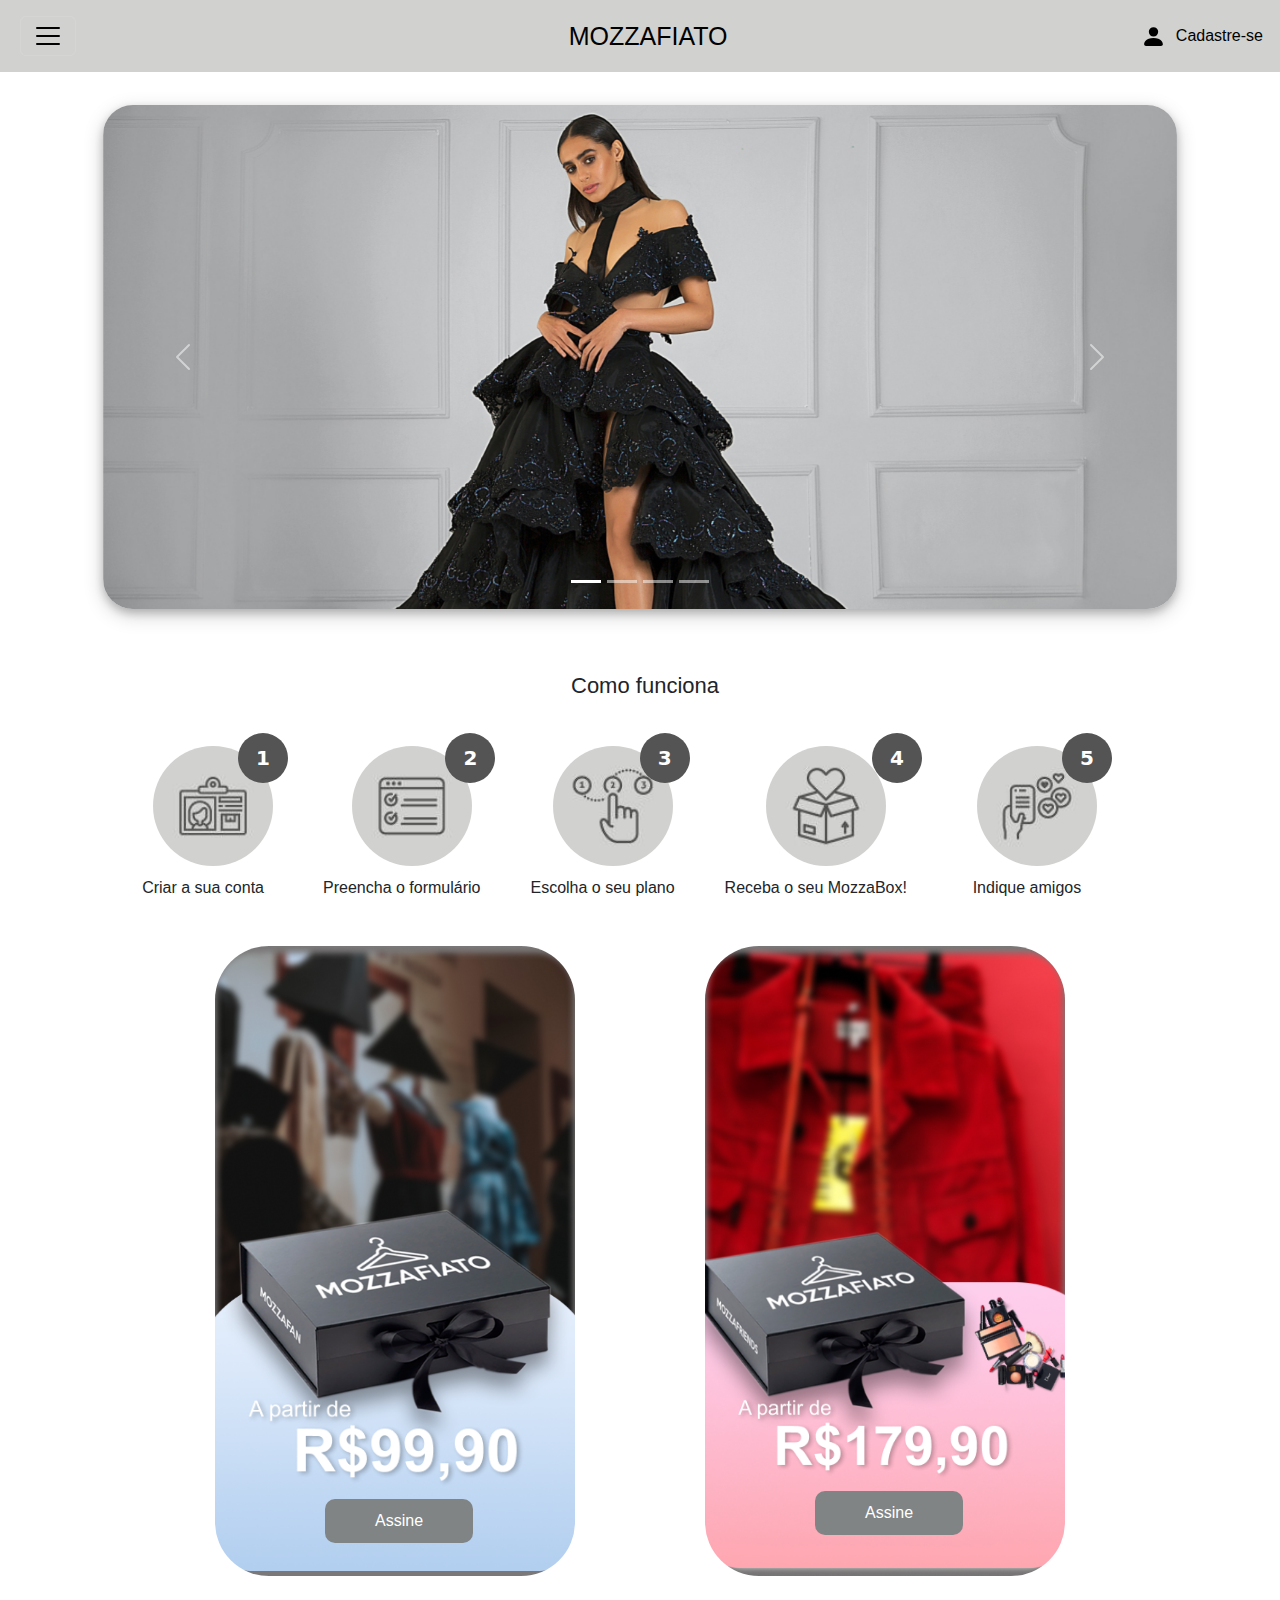
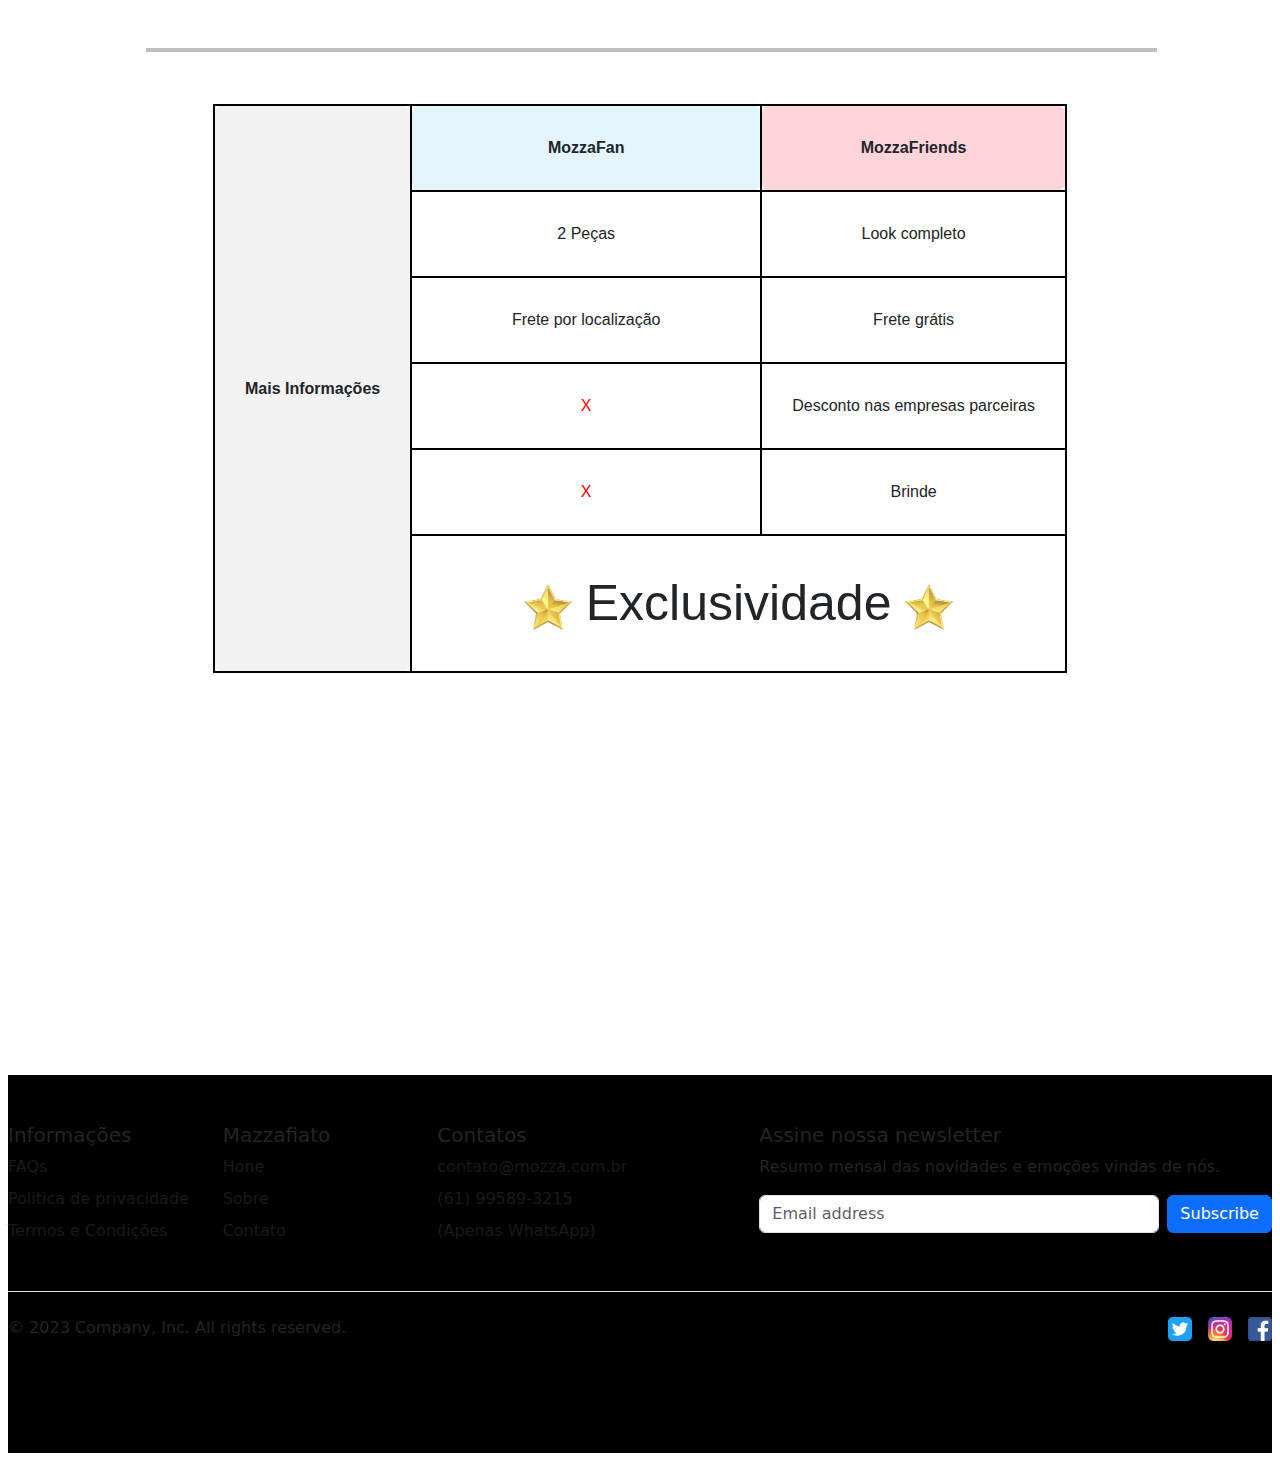
==== commit 8b4bf7ec: "ajustando botão de login e person+cadastre-se" ====
--- a/html/index.html
+++ b/html/index.html
@@ -14,17 +14,27 @@
 
 <body>
 
+    <section id="home">
       <div>
-      <nav class="navbar navbar-dark bg-dark fixed-top d-flex justify-content-between">
-        <button class="navbar-toggler" type="button" data-bs-toggle="offcanvas" data-bs-target="#navbarToggleExternalContent" aria-controls="navbarToggleExternalContent">
-          <span class="navbar-toggler-icon"></span>
-        </button>
-
-       <h1 class="marcatitulo">MOZZAFIATO</h1>
-       
-       <a href="login.html"> <!-- LINK PARA OUTRA PAGINA -->
-        <img src="../imagem/person-fill.svg" width="50px" height="50px">
-       </a>
+        <nav class="navbar navbar-dark bg-dark fixed-top d-flex justify-content-between">
+          <button class="navbar-toggler" type="button" data-bs-toggle="offcanvas" data-bs-target="#navbarToggleExternalContent" aria-controls="navbarToggleExternalContent">
+            <span class="navbar-toggler-icon"></span>
+          </button>
+      
+          <div class="brand">
+            <h1 class="marcatitulo">MOZZAFIATO</h1>
+          </div>
+      
+          <div class="person">
+            <a href="login.html">
+              <img src="../imagem/person-fill.svg" width="25px" height="25px">
+            </a>
+            <a class="cadas-person" href="cadastro2.html">
+              <p>Cadastre-se</p>
+            </a>
+          </div>
+        </nav>
+      </div>
 
       </nav>
       <div class="offcanvas offcanvas-start" tabindex="-1" id="navbarToggleExternalContent" aria-labelledby="navbarToggleExternalContentLabel">
@@ -34,16 +44,13 @@
         </div>
         <div class="offcanvas-body">
           <ul class="navbar-nav">
-            <li class="nav-item"><a class="nav-link" href="index.html">Home</a></li>
+            <li class="nav-item"><a class="nav-link" href="#home">Home</a></li>
             <li class="nav-item"><a class="nav-link" href="#sobre">Sobre</a></li>
             <li class="nav-item"><a class="nav-link" href="#planos">Planos</a></li>
           </ul>
         </div>
       </div>
 
-       <script src="https://stackpath.bootstrapcdn.com/bootstrap/5.0.0-alpha2/js/bootstrap.bundle.min.js"></script>
-
-      
       <div id="carouselExampleIndicators" class="carousel slide">
         
         <div class="carousel-indicators">
@@ -77,8 +84,9 @@
         </button>
       </div>
       </div>
-  
-      <section id="">
+    </section>
+
+      <section id="about">
         <p class="como-funciona">Como funciona</p>
       <div class="container">
 
@@ -230,7 +238,9 @@
               <use xlink:href="#facebook"/>
             </a>
           </li>
-      </div>
+        </ul>
+        </div>
+
 
     </footer>
 
--- a/css/style.css
+++ b/css/style.css
@@ -7095,13 +7095,6 @@
   z-index: 1030;
   
 }
-
-.marcatitulo {
-    margin: 0;
-    font-size: 25px;
-    font-family: 'Keep Calm', sans-serif;
-    color:#000000;
-  }
   
 
 .fixed-bottom {
@@ -11739,6 +11732,39 @@
   }
 }
 /*# sourceMappingURL=bootstrap.min.css.map */
+
+.marcatitulo {
+  margin: 0;
+  margin-left: 25%;
+  text-align: center;
+  font-size: 25px;
+  font-family: 'Keep Calm', sans-serif;
+  color:#000000;
+}
+
+.navbar {
+  display: flex;
+  justify-content: space-between;
+  align-items: center;
+}
+
+.person {
+  display: flex;
+  align-items: center;
+  gap: 10px;
+}
+
+.person .cadas-person {
+  text-decoration: none;
+  color: #000;
+  font-family: Arial, Helvetica, sans-serif;
+  margin-right: 17px;
+  margin-top: 16px;
+}
+
+.brand {
+  text-align: center;
+}
 
 .container {
   display: flex;
@@ -11816,7 +11842,8 @@
 .como-funciona {
   font-family: 'Keep Calm', sans-serif;
   font-size: 22px;
-  margin-left: 42%;
+  margin-left: 10px;
+  text-align: center;
   margin-top: 60px;
 }
 
@@ -11983,18 +12010,9 @@
   z-index: 1500;
 }
 
+/*Login para 1255px*/
 
-.navbar {
-  background-color: #f2f2f2;
-  padding: 10px;
-  text-align: center;
-  margin-bottom: 10px;
-}
-
-.navbar-logo {
-  font-size: 20px;
-}
-
+@media (max-width: 1255px ) {
 
 .container-login{
   display: flex;
@@ -12006,6 +12024,10 @@
 
 .left-side {
   margin-left: -8px;
+}
+
+.left-side img {
+  width: 630px;
 }
 
 .login-box {
@@ -12016,6 +12038,282 @@
   background-color: #f2f2f2;
   text-align: center;
 }
+}
+
+@media (max-width: 1178px ) {
+
+  .container-login{
+    display: flex;
+    flex-direction: row;
+    align-items: center;
+    align-content: center;
+    justify-content: space-between;
+  }
+  
+  .left-side {
+    margin-left: -8px;
+  }
+  
+  .left-side img {
+    width: 580px;
+  }
+  
+  .login-box {
+    margin-right: 8%;
+    margin-left: 5%;
+    width: 400px;
+    padding: 40px;
+    background-color: #f2f2f2;
+    text-align: center;
+  }
+  }
+
+@media (max-width: 1078px ) {
+
+  .container-login{
+    display: flex;
+    flex-direction: row;
+    align-items: center;
+    align-content: center;
+    justify-content: space-between;
+  }
+  
+  .left-side {
+    margin-left: -8px;
+  }
+  
+  .left-side img {
+    width: 550px;
+  }
+  
+  .login-box {
+    margin-right: 8%;
+    margin-left: 5%;
+    width: 400px;
+    padding: 40px;
+    background-color: #f2f2f2;
+    text-align: center;
+  }
+  }
+
+@media (max-width: 1025px ) {
+
+  .container-login{
+    display: flex;
+    flex-direction: row;
+    align-items: center;
+    align-content: center;
+    justify-content: space-between;
+  }
+  
+  .left-side {
+    margin-left: -8px;
+  }
+  
+  .left-side img {
+    width: 520px;
+  }
+  
+  .login-box {
+    margin-right: 8%;
+    margin-left: 5%;
+    width: 400px;
+    padding: 40px;
+    background-color: #f2f2f2;
+    text-align: center;
+  }
+  }
+
+  @media (max-width: 980px ) {
+
+    .container-login{
+      display: flex;
+      flex-direction: column;
+      align-items: center;
+      align-content: center;
+      align-content: center;
+      margin-top: 100px;
+      margin-bottom: 100px;
+      margin-right: 20%;
+      margin-left: 5%;
+    }
+    
+    .left-side img {
+      width: 0px;
+    }
+    
+    .login-box {
+      margin-right: 8%;
+      margin-left: 5%;
+      width: 400px;
+      padding: 40px;
+      background-color: #f2f2f2;
+      text-align: center;
+    }
+    }
+
+    @media (max-width: 890px ) {
+
+      .container-login{
+        display: flex;
+        flex-direction: column;
+        align-items: center;
+        align-content: center;
+        align-content: center;
+        margin-top: 100px;
+        margin-bottom: 100px;
+        margin-right: 15%;
+        margin-left: 10%;
+      }
+      
+      .left-side img {
+        width: 0px;
+      }
+      
+      .login-box {
+        margin-right: 8%;
+        margin-left: 5%;
+        width: 400px;
+        padding: 40px;
+        background-color: #f2f2f2;
+        text-align: center;
+      }
+      }
+
+      @media (max-width: 745px ) {
+
+        .container-login{
+          display: flex;
+          flex-direction: column;
+          align-items: center;
+          align-content: center;
+          align-content: center;
+          margin-top: 100px;
+          margin-bottom: 100px;
+          margin-right: 15%;
+          margin-left: 20%;
+        }
+        
+        .left-side img {
+          width: 0px;
+        }
+        
+        .login-box {
+          margin-right: 8%;
+          margin-left: 5%;
+          width: 400px;
+          padding: 40px;
+          background-color: #f2f2f2;
+          text-align: center;
+        }
+        }
+
+        @media (max-width: 685px) {
+
+          .container-login{
+            display: flex;
+            flex-direction: column;
+            align-items: center;
+            align-content: center;
+            align-content: center;
+            margin-top: 100px;
+            margin-bottom: 100px;
+            margin-right: 50px;
+            margin-left: 50px;
+          }
+
+          .login-box {
+            max-width: 400px;
+            margin: 0 auto;
+          }
+        
+          .input-group {
+            display: flex;
+            flex-direction: column;
+            margin-bottom: 10px;
+          }
+        
+          .remember-forgot {
+            display: flex;
+            justify-content: space-between;
+            align-items: center;
+            margin-bottom: 10px;
+          }
+        
+          .input-group input[type="submit"] {
+            width: 100%;
+          }
+        
+          .login-options {
+            text-align: center;
+            margin-top: 10px;
+          }
+        }
+
+        @media (max-width: 480px) {
+
+          .container-login{
+            display: flex;
+            flex-direction: column;
+            align-items: center;
+            align-content: center;
+            align-content: center;
+            margin-top: 100px;
+            margin-bottom: 100px;
+            margin-right: 30px;
+            margin-left: 50px;
+          }
+
+          .login-box {
+            max-width: 400px;
+            margin: 0 auto;
+          }
+        
+          .input-group {
+            display: flex;
+            flex-direction: column;
+            margin-bottom: 10px;
+          }
+        
+          .remember-forgot {
+            display: flex;
+            justify-content: space-between;
+            align-items: center;
+            margin-bottom: 10px;
+          }
+        
+          .input-group input[type="submit"] {
+            width: 100%;
+          }
+        
+          .login-options {
+            text-align: center;
+            margin-top: 10px;
+          }
+        }
+
+/*Login tela desktop*/
+
+.container-login{
+  display: flex;
+  flex-direction: row;
+  align-items: center;
+  align-content: center;
+  justify-content: space-between;
+}
+
+.left-side {
+  margin-left: -8px;
+}
+
+.login-box {
+  margin-right: 8%;
+  margin-left: 5%;
+  width: 400px;
+  padding: 40px;
+  background-color: #f2f2f2;
+  text-align: center;
+}
 
 .login-box form {
   margin-bottom: 20px;
@@ -12036,6 +12334,21 @@
   padding: 10px;
   border: 1px solid #ccc;
   border-radius: 4px;
+}
+
+.login {
+  background-color: #D1D1CF;
+  width: 100%;
+  text-align: center;
+  padding: 10px;
+  border-radius: 4px;
+  text-decoration: none;
+  color: #000;
+}
+
+.login:hover {
+  background-color: #a5a09c;
+  color: white;
 }
 
 .remember-forgot {
@@ -12075,10 +12388,13 @@
   color: #fff;
 }
 
+.social-login button:hover {
+  background-color: #0470ce;
+}
+
 .container-footer {
-  margin-top: -4px;
-  width: 100%;
-  background-color: #7a7a7a;
+  margin-top: 4px;
+  background-color: #fff;
   padding: 20px;
 }
 
@@ -12089,44 +12405,6 @@
 .container3{
   margin-top: 400px;
   background-color: #000000;
-}
-/* POP UP */
-
-.popup {
-  display: none;
-  position: fixed;
-  z-index: 999;
-  left: 0;
-  top: 0;
-  width: 100%;
-  height: 100%;
-  overflow: auto;
-  background-color: rgba(0, 0, 0, 0.8);
-}
-
-.popup:target {
-  display: block;
-}
-
-.popup-content {
-  background-color: #fefefe;
-  margin: 10% auto;
-  padding: 20px;
-  border: 1px solid #888;
-  max-width: 600px;
-}
-
-.close {
-  color: #aaa;
-  float: right;
-  font-size: 28px;
-  font-weight: bold;
-  text-decoration: none;
-}
-
-.close:hover,
-.close:focus {
-  color: #000;
 }
 
 table {
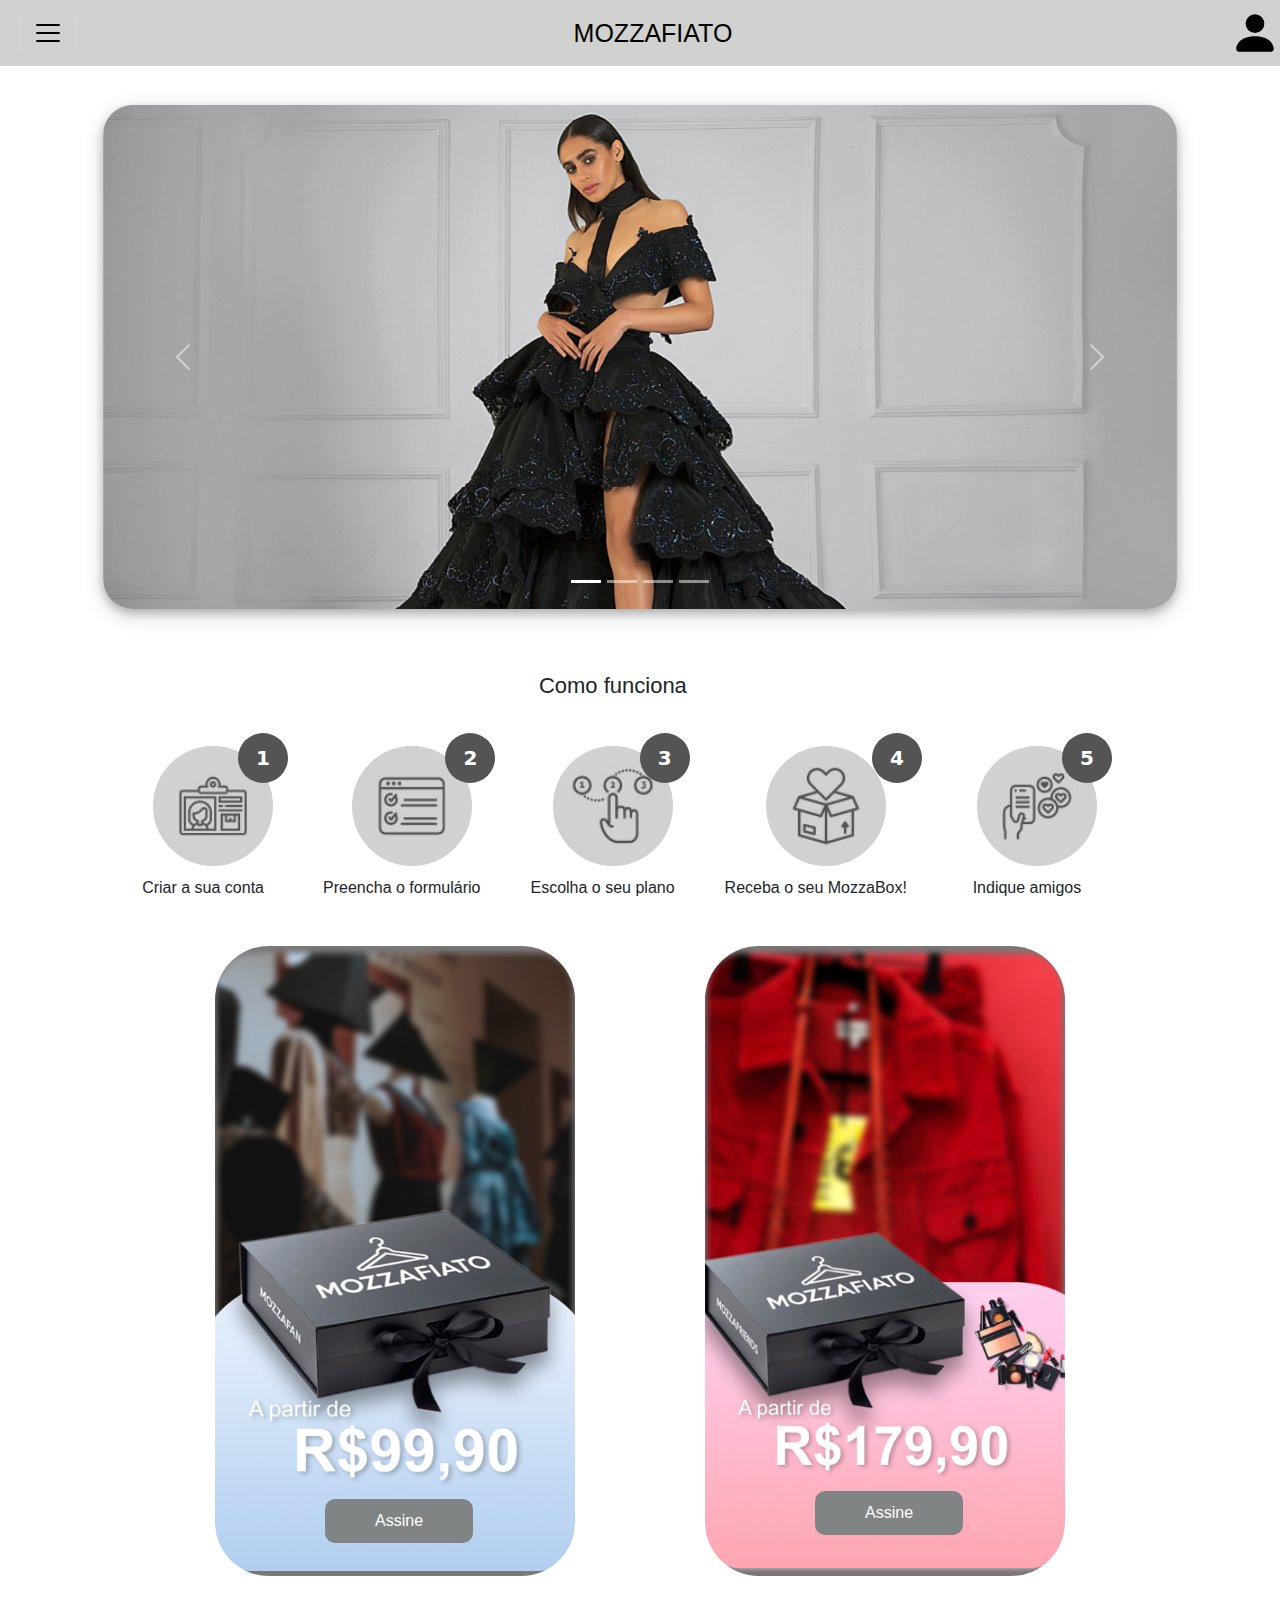
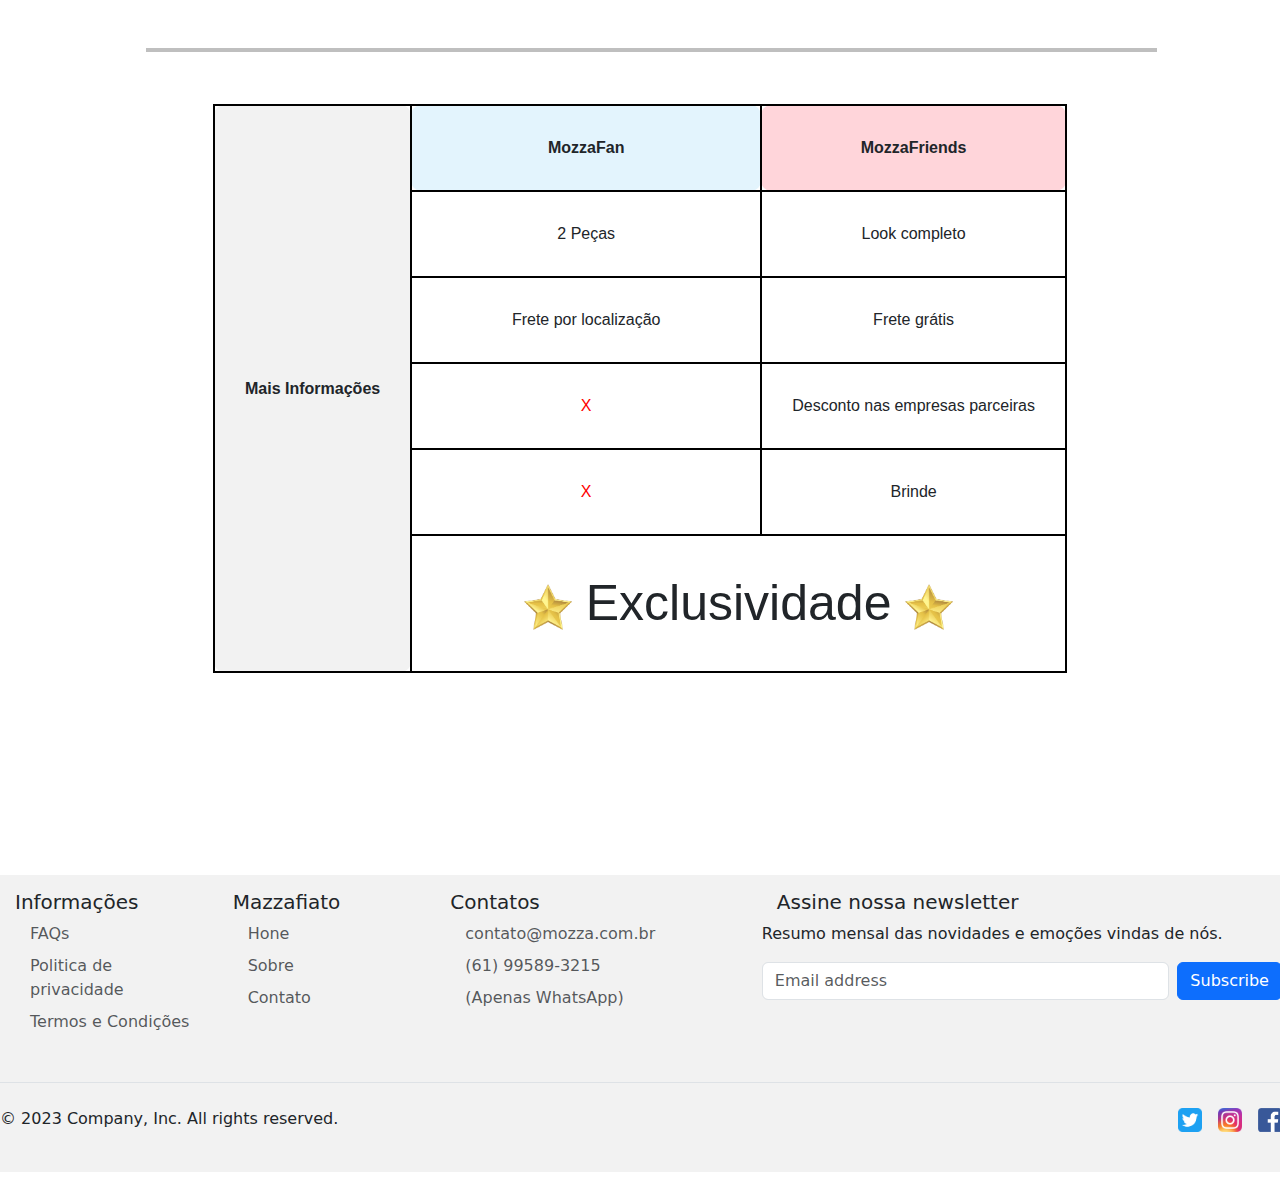
==== commit 44ccf39f: "Update" ====
--- a/html/index.html
+++ b/html/index.html
@@ -16,25 +16,16 @@
 
     <section id="home">
       <div>
-        <nav class="navbar navbar-dark bg-dark fixed-top d-flex justify-content-between">
-          <button class="navbar-toggler" type="button" data-bs-toggle="offcanvas" data-bs-target="#navbarToggleExternalContent" aria-controls="navbarToggleExternalContent">
-            <span class="navbar-toggler-icon"></span>
-          </button>
-      
-          <div class="brand">
-            <h1 class="marcatitulo">MOZZAFIATO</h1>
-          </div>
-      
-          <div class="person">
-            <a href="login.html">
-              <img src="../imagem/person-fill.svg" width="25px" height="25px">
-            </a>
-            <a class="cadas-person" href="cadastro2.html">
-              <p>Cadastre-se</p>
-            </a>
-          </div>
-        </nav>
-      </div>
+      <nav class="navbar navbar-dark bg-dark fixed-top d-flex justify-content-between">
+        <button class="navbar-toggler" type="button" data-bs-toggle="offcanvas" data-bs-target="#navbarToggleExternalContent" aria-controls="navbarToggleExternalContent">
+          <span class="navbar-toggler-icon"></span>
+        </button>
+
+       <h1 class="marcatitulo">MOZZAFIATO</h1>
+       
+       <a href="login.html"> <!-- LINK PARA OUTRA PAGINA -->
+        <img src="../imagem/person-fill.svg" width="50px" height="50px">
+       </a>
 
       </nav>
       <div class="offcanvas offcanvas-start" tabindex="-1" id="navbarToggleExternalContent" aria-labelledby="navbarToggleExternalContentLabel">
@@ -174,8 +165,8 @@
 
     <!-- RODA PEEEEEEEEEEEEEEEEEEEEEEEEEEEEEEEEEEEEE -->  
 
-  <div class="container3">
-    <footer class="py-5">
+  
+    <footer class="rodape1">
       <div class="row">
         <div class="col-6 col-md-2 mb-3">
           <h5>Informações</h5>
--- a/css/style.css
+++ b/css/style.css
@@ -7095,6 +7095,13 @@
   z-index: 1030;
   
 }
+
+.marcatitulo {
+    margin: 0;
+    font-size: 25px;
+    font-family: 'Keep Calm', sans-serif;
+    color:#000000;
+  }
   
 
 .fixed-bottom {
@@ -11732,39 +11739,6 @@
   }
 }
 /*# sourceMappingURL=bootstrap.min.css.map */
-
-.marcatitulo {
-  margin: 0;
-  margin-left: 25%;
-  text-align: center;
-  font-size: 25px;
-  font-family: 'Keep Calm', sans-serif;
-  color:#000000;
-}
-
-.navbar {
-  display: flex;
-  justify-content: space-between;
-  align-items: center;
-}
-
-.person {
-  display: flex;
-  align-items: center;
-  gap: 10px;
-}
-
-.person .cadas-person {
-  text-decoration: none;
-  color: #000;
-  font-family: Arial, Helvetica, sans-serif;
-  margin-right: 17px;
-  margin-top: 16px;
-}
-
-.brand {
-  text-align: center;
-}
 
 .container {
   display: flex;
@@ -11842,8 +11816,7 @@
 .como-funciona {
   font-family: 'Keep Calm', sans-serif;
   font-size: 22px;
-  margin-left: 10px;
-  text-align: center;
+  margin-left: 42%;
   margin-top: 60px;
 }
 
@@ -12014,7 +11987,8 @@
 
 @media (max-width: 1255px ) {
 
-.container-login{
+
+  .container-login{
   display: flex;
   flex-direction: row;
   align-items: center;
@@ -12042,6 +12016,7 @@
 
 @media (max-width: 1178px ) {
 
+  
   .container-login{
     display: flex;
     flex-direction: row;
@@ -12336,21 +12311,6 @@
   border-radius: 4px;
 }
 
-.login {
-  background-color: #D1D1CF;
-  width: 100%;
-  text-align: center;
-  padding: 10px;
-  border-radius: 4px;
-  text-decoration: none;
-  color: #000;
-}
-
-.login:hover {
-  background-color: #a5a09c;
-  color: white;
-}
-
 .remember-forgot {
   display: flex;
   justify-content: space-between;
@@ -12388,23 +12348,68 @@
   color: #fff;
 }
 
-.social-login button:hover {
-  background-color: #0470ce;
-}
-
 .container-footer {
   margin-top: 4px;
   background-color: #fff;
   padding: 20px;
+  
 }
 
 .icon-face {
   border-radius: 15%;
 }
+.rodape1{
+  margin-left: -8px;
+   background-color: #f2f2f2;
+   margin-top: 200px;
+   margin-right: -10px;
+   margin-bottom: -10px;
+ }
+ 
+ .rodape1 h5{
+   margin-left: 15px;
+   margin-top: 15px;
+ }
+ .rodape1 li {
+   margin-left: 30px;
+ }
+/* POP UP */
 
-.container3{
-  margin-top: 400px;
-  background-color: #000000;
+.popup {
+  display: none;
+  position: fixed;
+  z-index: 999;
+  left: 0;
+  top: 0;
+  width: 100%;
+  height: 100%;
+  overflow: auto;
+  background-color: rgba(0, 0, 0, 0.8);
+}
+
+.popup:target {
+  display: block;
+}
+
+.popup-content {
+  background-color: #fefefe;
+  margin: 10% auto;
+  padding: 20px;
+  border: 1px solid #888;
+  max-width: 600px;
+}
+
+.close {
+  color: #aaa;
+  float: right;
+  font-size: 28px;
+  font-weight: bold;
+  text-decoration: none;
+}
+
+.close:hover,
+.close:focus {
+  color: #000;
 }
 
 table {
@@ -12478,3 +12483,77 @@
   border: 2px solid black;
   width: 80%;
 }
+
+/*Tela Cadastro*/
+
+.img1 {
+  margin-left: -8px;
+} 
+
+
+.container-cadastro{
+  display: flex;
+  justify-content: flex-end;
+  margin-top: -840px;
+  margin-right: 150px;
+}
+
+
+.registration-box {  
+  width: 400px;
+  padding: 40px;
+  background-color: #f2f2f2;
+  text-align: center;
+  overflow: hidden;
+ margin-top: 100px;
+  margin-left: 580px;
+
+
+}
+
+.registration-box h2 {
+  margin-bottom: 20px;
+}
+
+
+.registration-box p {
+  margin-top: 20px;
+}
+
+.registration-box a {
+  text-decoration: none;
+}
+
+
+.input-group1{
+margin-top: 10px;
+margin-bottom: 10px;
+}
+
+.input-group {
+  margin-bottom: 2px;
+  text-align: left;
+}
+
+.input-group label {
+  display: block;
+  margin-bottom: 2px;
+}
+
+
+.rodape1{
+ margin-left: -8px;
+  background-color: #f2f2f2;
+  margin-top: 200px;
+  margin-right: -10px;
+  margin-bottom: -10px;
+}
+
+.rodape1 h5{
+  margin-left: 15px;
+  margin-top: 15px;
+}
+.rodape1 li {
+  margin-left: 30px;
+}
+
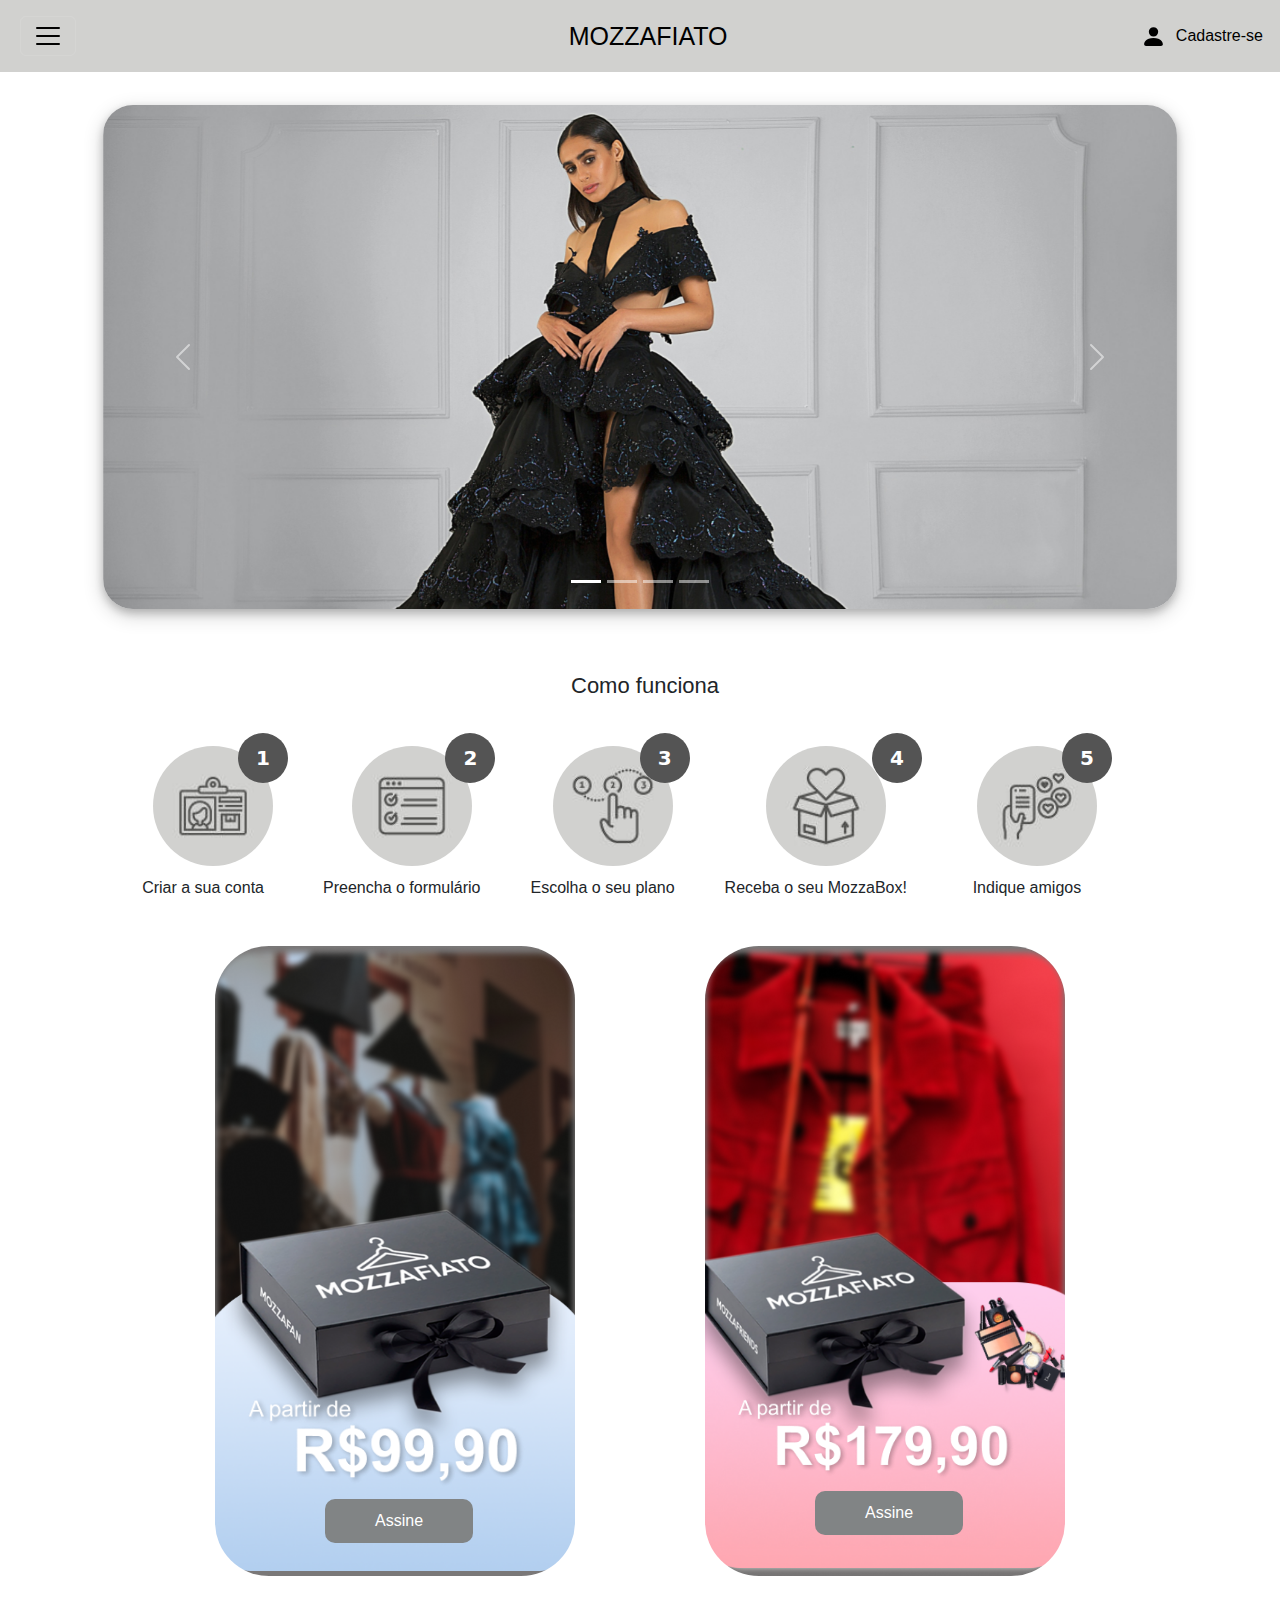
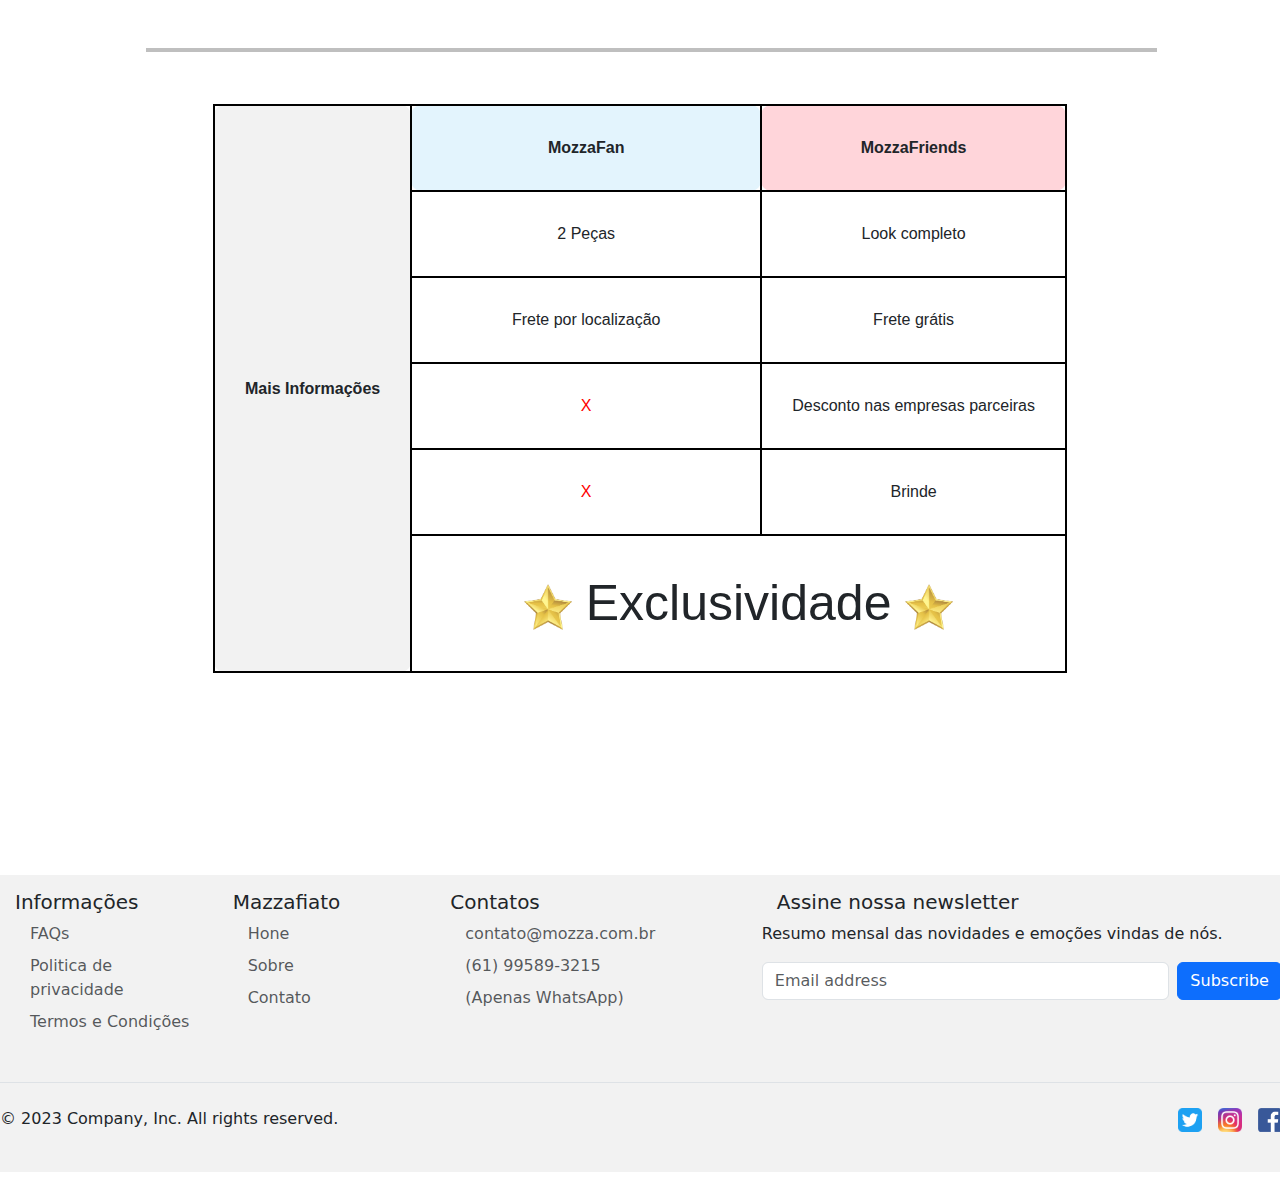
==== commit eeca2846: "Merge branch 'main' of https://github.com/Amaxwel1/projeto-car-front" ====
--- a/html/index.html
+++ b/html/index.html
@@ -16,16 +16,25 @@
 
     <section id="home">
       <div>
-      <nav class="navbar navbar-dark bg-dark fixed-top d-flex justify-content-between">
-        <button class="navbar-toggler" type="button" data-bs-toggle="offcanvas" data-bs-target="#navbarToggleExternalContent" aria-controls="navbarToggleExternalContent">
-          <span class="navbar-toggler-icon"></span>
-        </button>
-
-       <h1 class="marcatitulo">MOZZAFIATO</h1>
-       
-       <a href="login.html"> <!-- LINK PARA OUTRA PAGINA -->
-        <img src="../imagem/person-fill.svg" width="50px" height="50px">
-       </a>
+        <nav class="navbar navbar-dark bg-dark fixed-top d-flex justify-content-between">
+          <button class="navbar-toggler" type="button" data-bs-toggle="offcanvas" data-bs-target="#navbarToggleExternalContent" aria-controls="navbarToggleExternalContent">
+            <span class="navbar-toggler-icon"></span>
+          </button>
+      
+          <div class="brand">
+            <h1 class="marcatitulo">MOZZAFIATO</h1>
+          </div>
+      
+          <div class="person">
+            <a href="login.html">
+              <img src="../imagem/person-fill.svg" width="25px" height="25px">
+            </a>
+            <a class="cadas-person" href="cadastro2.html">
+              <p>Cadastre-se</p>
+            </a>
+          </div>
+        </nav>
+      </div>
 
       </nav>
       <div class="offcanvas offcanvas-start" tabindex="-1" id="navbarToggleExternalContent" aria-labelledby="navbarToggleExternalContentLabel">
--- a/css/style.css
+++ b/css/style.css
@@ -7095,13 +7095,6 @@
   z-index: 1030;
   
 }
-
-.marcatitulo {
-    margin: 0;
-    font-size: 25px;
-    font-family: 'Keep Calm', sans-serif;
-    color:#000000;
-  }
   
 
 .fixed-bottom {
@@ -11739,6 +11732,39 @@
   }
 }
 /*# sourceMappingURL=bootstrap.min.css.map */
+
+.marcatitulo {
+  margin: 0;
+  margin-left: 25%;
+  text-align: center;
+  font-size: 25px;
+  font-family: 'Keep Calm', sans-serif;
+  color:#000000;
+}
+
+.navbar {
+  display: flex;
+  justify-content: space-between;
+  align-items: center;
+}
+
+.person {
+  display: flex;
+  align-items: center;
+  gap: 10px;
+}
+
+.person .cadas-person {
+  text-decoration: none;
+  color: #000;
+  font-family: Arial, Helvetica, sans-serif;
+  margin-right: 17px;
+  margin-top: 16px;
+}
+
+.brand {
+  text-align: center;
+}
 
 .container {
   display: flex;
@@ -11816,7 +11842,8 @@
 .como-funciona {
   font-family: 'Keep Calm', sans-serif;
   font-size: 22px;
-  margin-left: 42%;
+  margin-left: 10px;
+  text-align: center;
   margin-top: 60px;
 }
 
@@ -12015,7 +12042,6 @@
 }
 
 @media (max-width: 1178px ) {
-
   
   .container-login{
     display: flex;
@@ -12311,6 +12337,21 @@
   border-radius: 4px;
 }
 
+.login {
+  background-color: #D1D1CF;
+  width: 100%;
+  text-align: center;
+  padding: 10px;
+  border-radius: 4px;
+  text-decoration: none;
+  color: #000;
+}
+
+.login:hover {
+  background-color: #a5a09c;
+  color: white;
+}
+
 .remember-forgot {
   display: flex;
   justify-content: space-between;
@@ -12348,6 +12389,10 @@
   color: #fff;
 }
 
+.social-login button:hover {
+  background-color: #0470ce;
+}
+
 .container-footer {
   margin-top: 4px;
   background-color: #fff;
@@ -12358,59 +12403,12 @@
 .icon-face {
   border-radius: 15%;
 }
-.rodape1{
-  margin-left: -8px;
-   background-color: #f2f2f2;
-   margin-top: 200px;
-   margin-right: -10px;
-   margin-bottom: -10px;
- }
- 
- .rodape1 h5{
-   margin-left: 15px;
-   margin-top: 15px;
- }
- .rodape1 li {
-   margin-left: 30px;
- }
+
+.container3{
+  margin-top: 400px;
+  background-color: #000000;
+}
 /* POP UP */
-
-.popup {
-  display: none;
-  position: fixed;
-  z-index: 999;
-  left: 0;
-  top: 0;
-  width: 100%;
-  height: 100%;
-  overflow: auto;
-  background-color: rgba(0, 0, 0, 0.8);
-}
-
-.popup:target {
-  display: block;
-}
-
-.popup-content {
-  background-color: #fefefe;
-  margin: 10% auto;
-  padding: 20px;
-  border: 1px solid #888;
-  max-width: 600px;
-}
-
-.close {
-  color: #aaa;
-  float: right;
-  font-size: 28px;
-  font-weight: bold;
-  text-decoration: none;
-}
-
-.close:hover,
-.close:focus {
-  color: #000;
-}
 
 table {
   width: 100%;
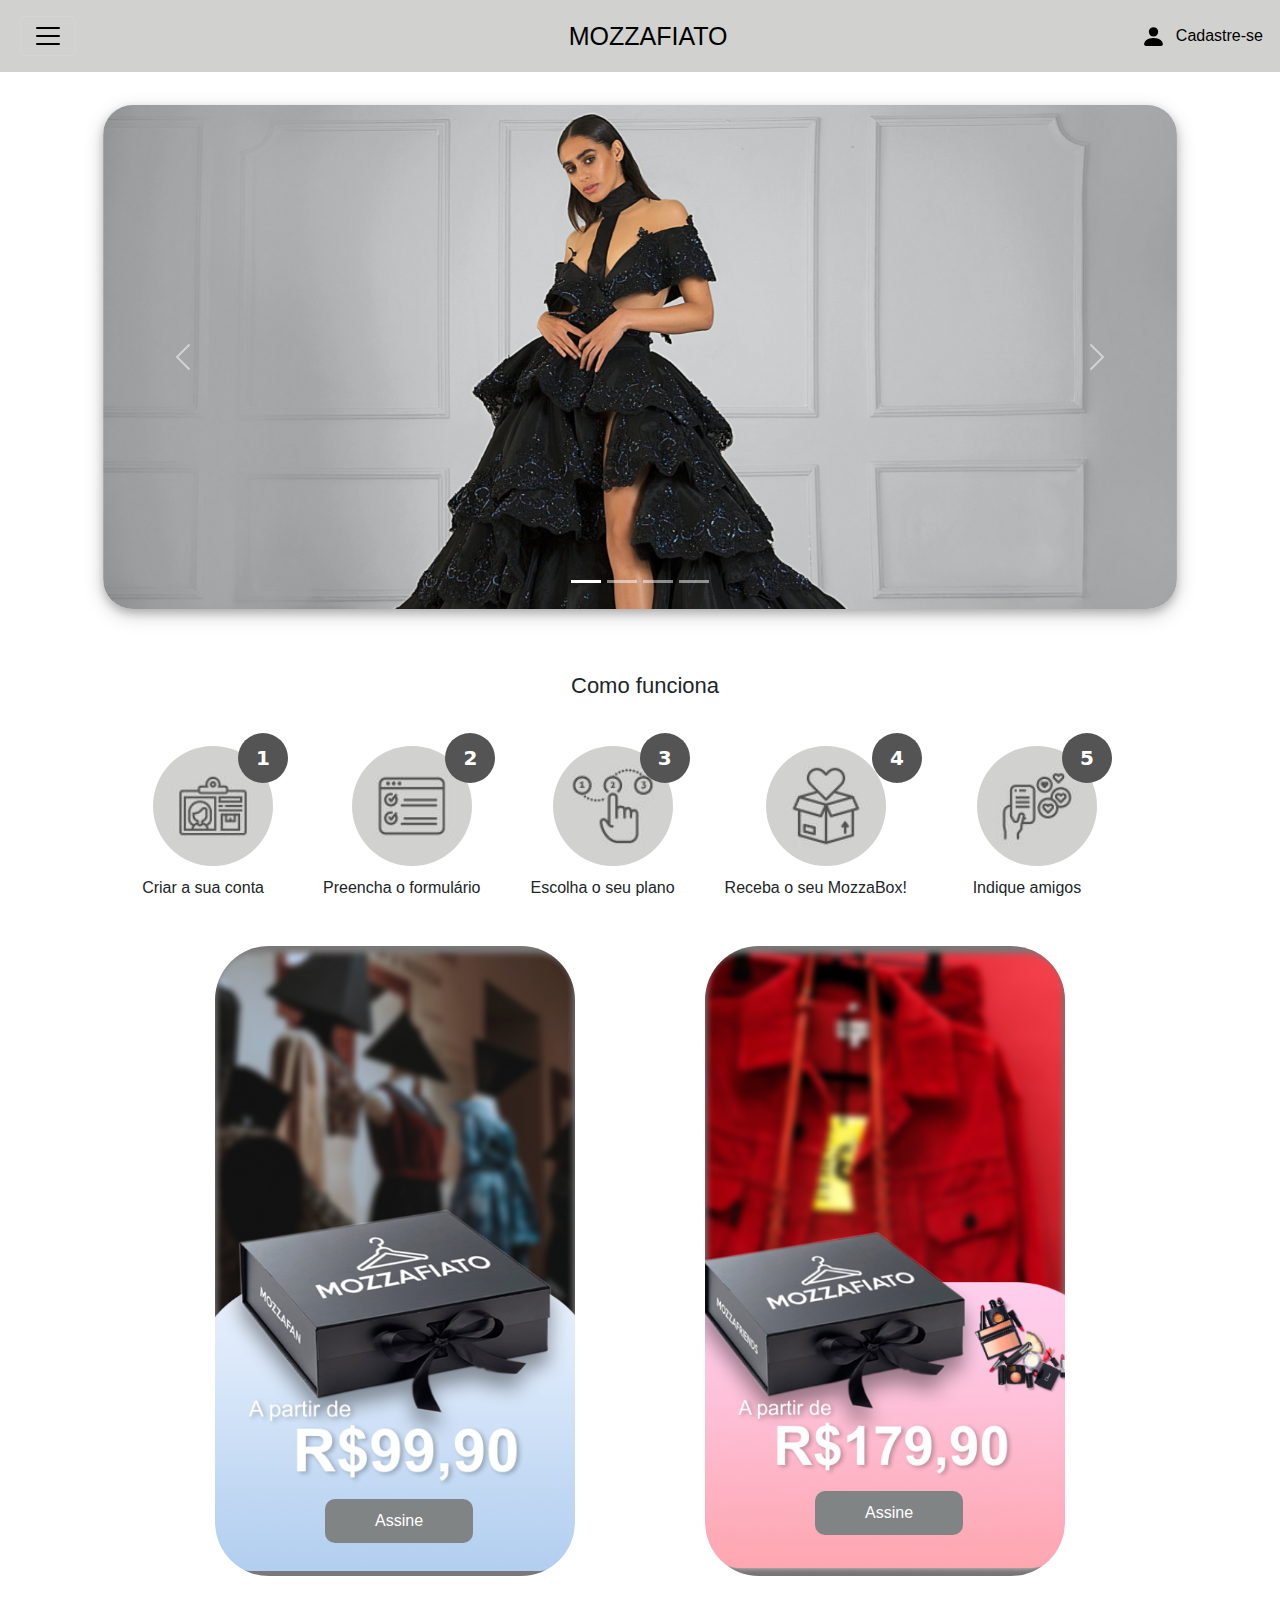
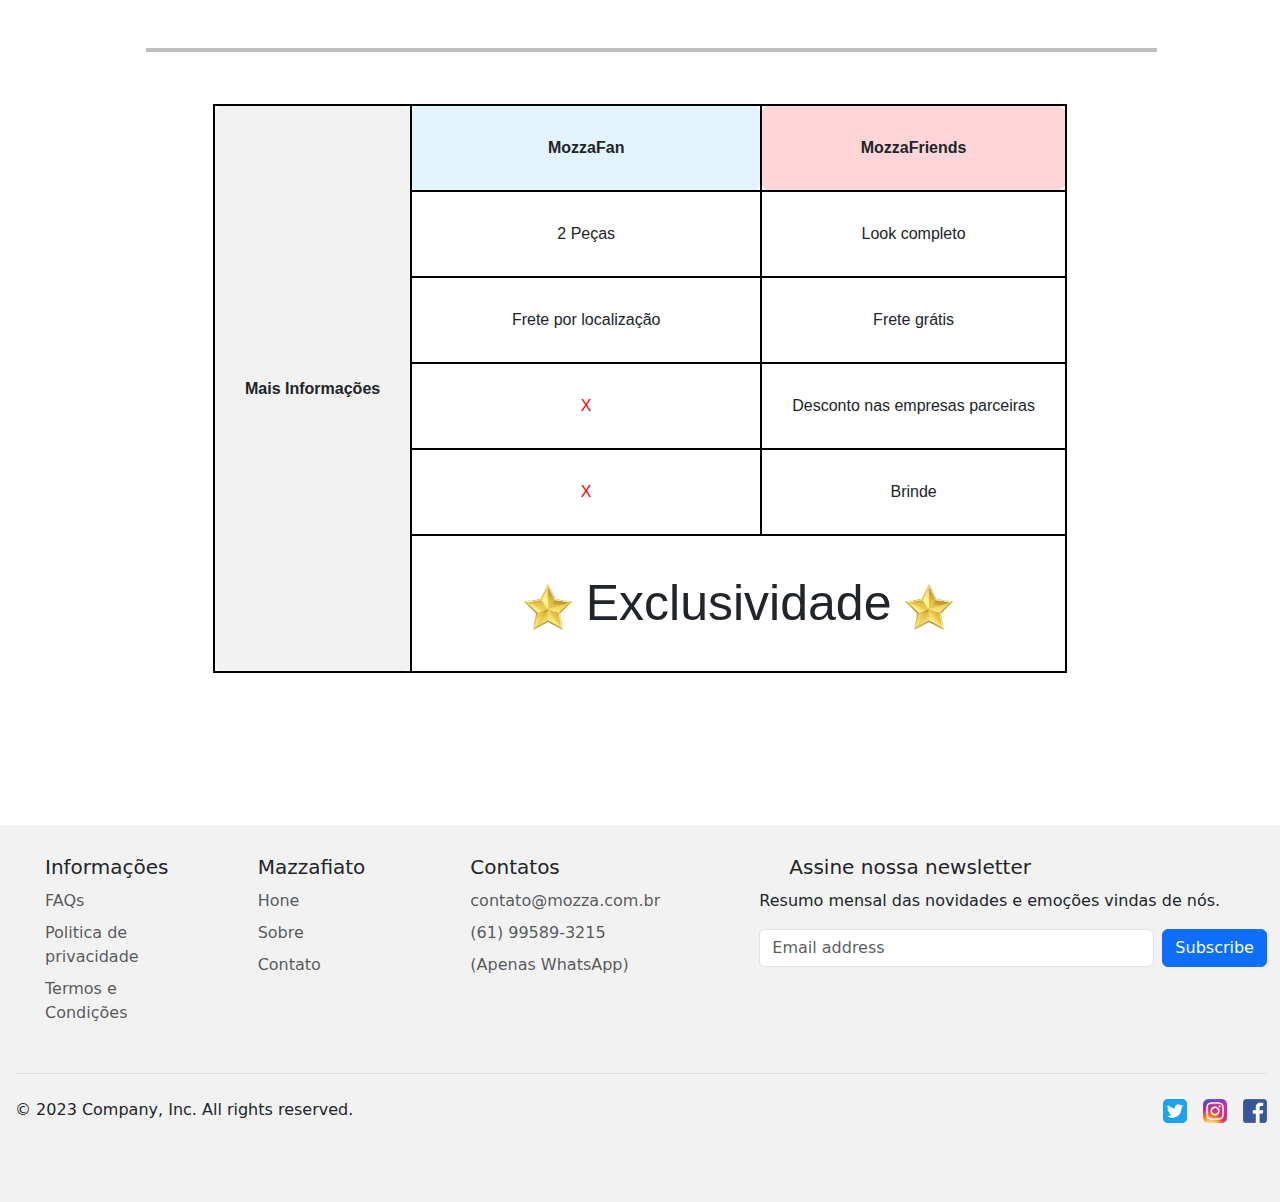
==== commit 199ad3c7: "update cadastro" ====
--- a/html/index.html
+++ b/html/index.html
@@ -62,16 +62,16 @@
 
         <div class="carousel-inner">
           <div class="carousel-item active">
-            <img src="../imagem/carrosel1.jpg" class="d-block w-100" alt="...">
+            <img src="../imagem/carrosel1.jpg" class="d-block w-100" alt="..." title="carrosel">
           </div>
           <div class="carousel-item">
-            <img src="../imagem/carrosel2.jpg" class="d-block w-100" alt="...">
+            <img src="../imagem/carrosel2.jpg" class="d-block w-100" alt="..." title="carrosel">
           </div>
           <div class="carousel-item">
-            <img src="../imagem/carrosel3.jpg" class="d-block w-100" alt="...">
+            <img src="../imagem/carrosel3.jpg" class="d-block w-100" alt="..." title="carrosel">
           </div>
           <div class="carousel-item">
-            <img src="../imagem/carrosel4.jpg" class="d-block w-100" alt="...">
+            <img src="../imagem/carrosel4.jpg" class="d-block w-100" alt="..." title="carrosel">
           </div>
         </div>
         <button class="carousel-control-prev" type="button" data-bs-target="#carouselExampleIndicators" data-bs-slide="prev">
@@ -131,11 +131,11 @@
     <section id="planos">
       <div class="container2">
         <div class="quadrado2">
-          <img class="plans" src="../imagem/99.png" alt="99,90" width="280px">
+          <img class="plans" src="../imagem/99.png" alt="99,90" title="price" width="280px">
           <input class="button button-plan" type="submit" value="Assine">
         </div>
         <div class="quadrado2">
-          <img class="plans" src="../imagem/179.png" alt="179,90" width="280px">
+          <img class="plans" src="../imagem/179.png" alt="179,90" title="price" width="280px">
           <input class="button button-plan" type="submit" value="Assine">
         </div>
       </div>
--- a/css/style.css
+++ b/css/style.css
@@ -12434,6 +12434,7 @@
   display: flex;
   flex-flow: row nowrap;
   justify-content: center;
+  margin-bottom: 150px;
 }
 
 .hidden-table {
@@ -12486,31 +12487,39 @@
 
 .img1 {
   margin-left: -8px;
+  margin-right: 20px;
 } 
 
+.img-zi {
+  width: 680px;
+}
 
 .container-cadastro{
   display: flex;
+  flex-direction: row;
   justify-content: flex-end;
-  margin-top: -840px;
-  margin-right: 150px;
+  margin-top: -880px;
+  margin-right: 5%;
+  margin-bottom: 40px;
+  margin-left: 10%;
 }
 
 
 .registration-box {  
-  width: 400px;
-  padding: 40px;
+  width: 600px;
+  height: 740px;
+  padding:40px;
   background-color: #f2f2f2;
   text-align: center;
   overflow: hidden;
- margin-top: 100px;
+  margin-top: 100px;
   margin-left: 580px;
 
 
 }
 
 .registration-box h2 {
-  margin-bottom: 20px;
+  margin-bottom: 12px;
 }
 
 
@@ -12533,24 +12542,46 @@
   text-align: left;
 }
 
+
 .input-group label {
   display: block;
   margin-bottom: 2px;
 }
 
+.birth-cl input {
+   width: 240px;
+}
+.birth-cl label {
+  width: 100%;
+  margin-bottom: 5px;
+}
+
+.birth-tl{
+  margin-left: 260px;
+  margin-top: -78px;
+}
+.birth-tl input {
+  width: 50%;
+}
+.birth-tl label {
+ width: 100%;
+ margin-bottom: 5px;
+}
 
 .rodape1{
- margin-left: -8px;
+  margin-left: -8px;
   background-color: #f2f2f2;
-  margin-top: 200px;
   margin-right: -10px;
-  margin-bottom: -10px;
+  margin-bottom: -200px;
+  padding: 15px;
 }
 
 .rodape1 h5{
-  margin-left: 15px;
   margin-top: 15px;
-}
+  margin-bottom: 10px;
+  margin-left: 30px;
+}
+
 .rodape1 li {
   margin-left: 30px;
 }
